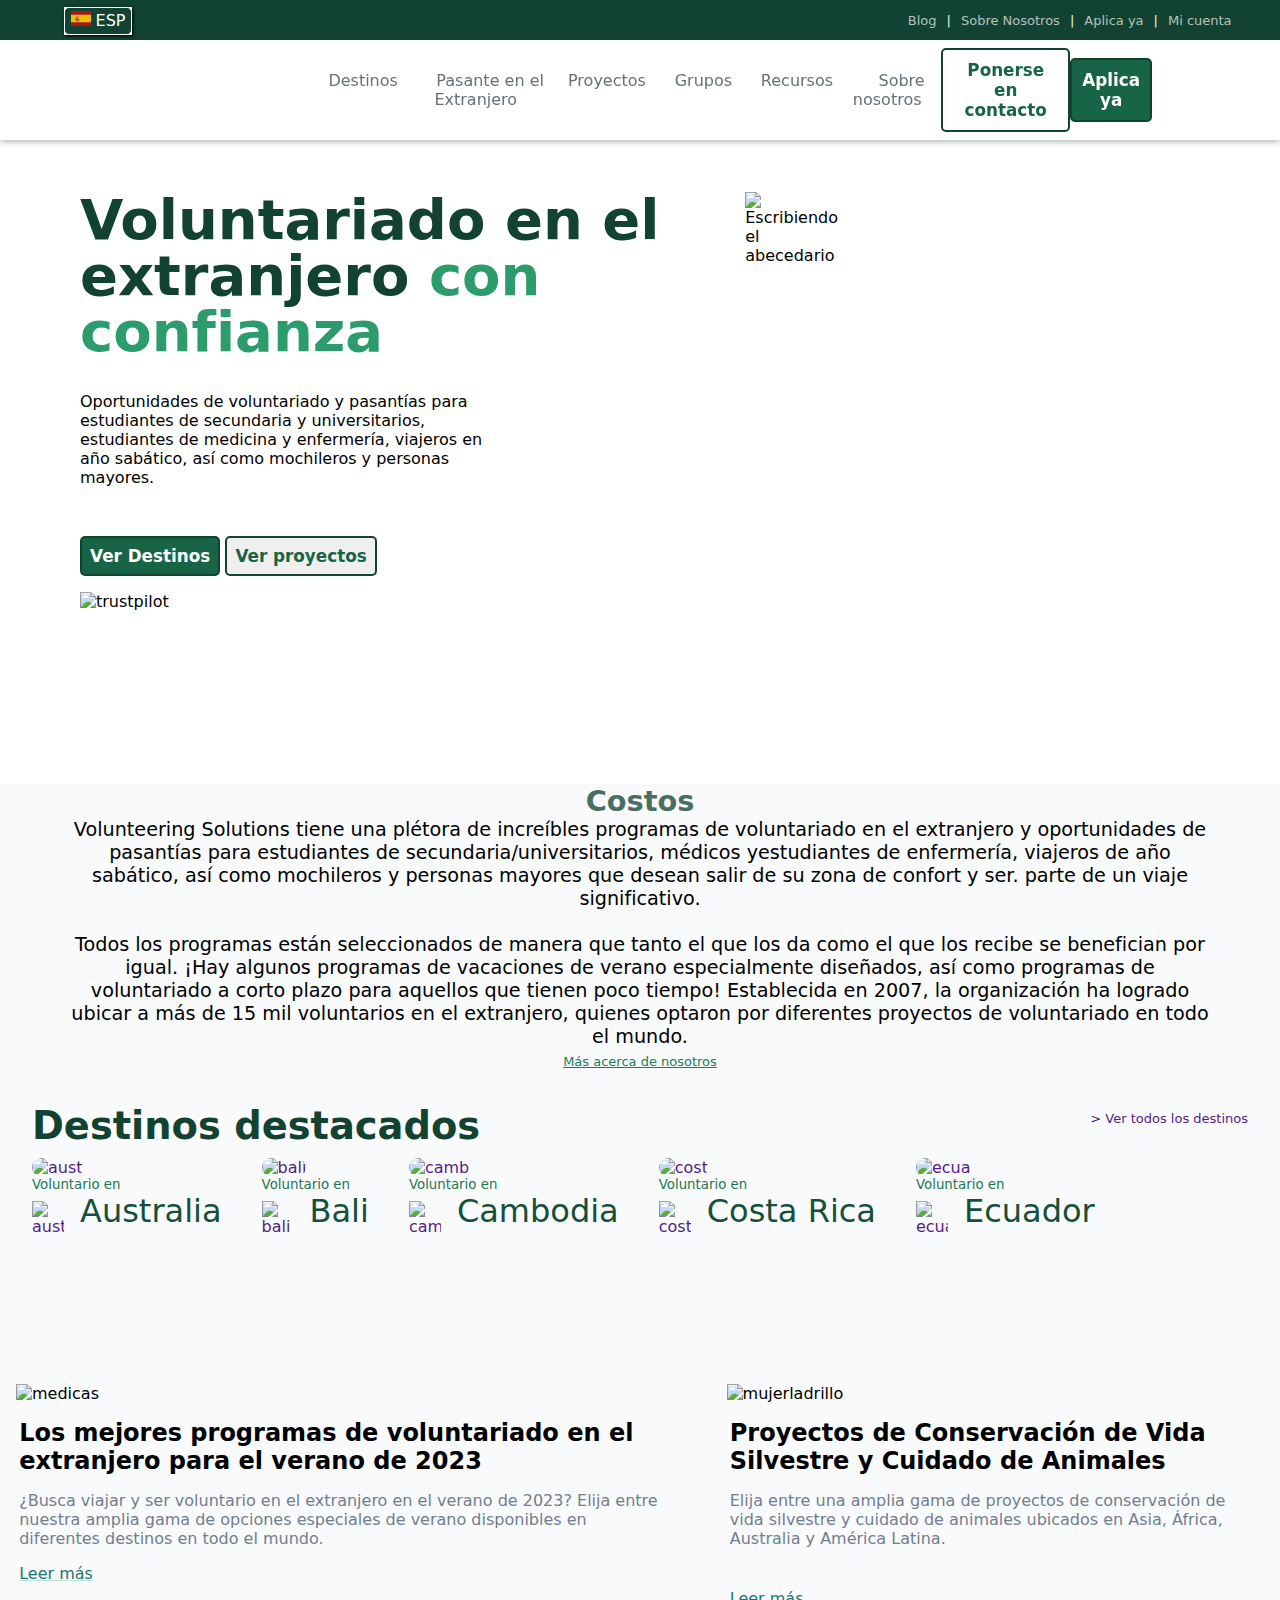
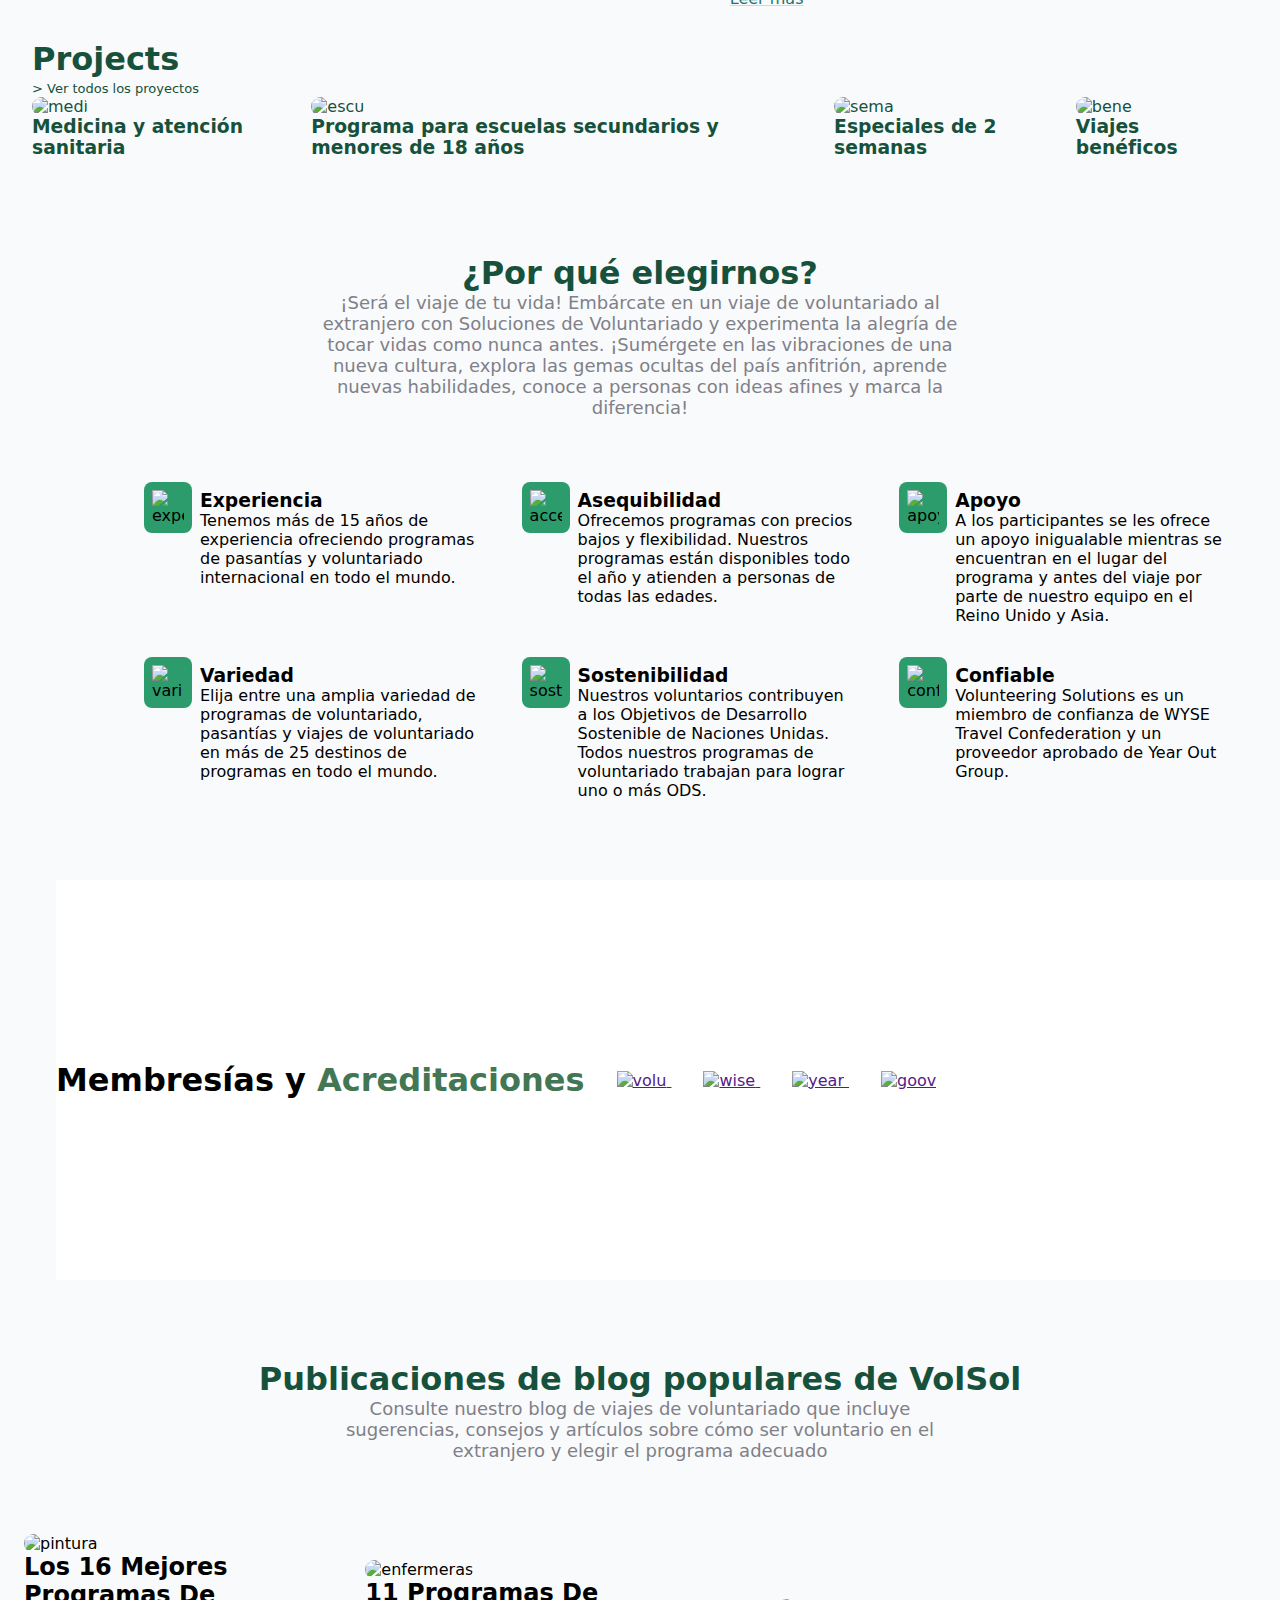
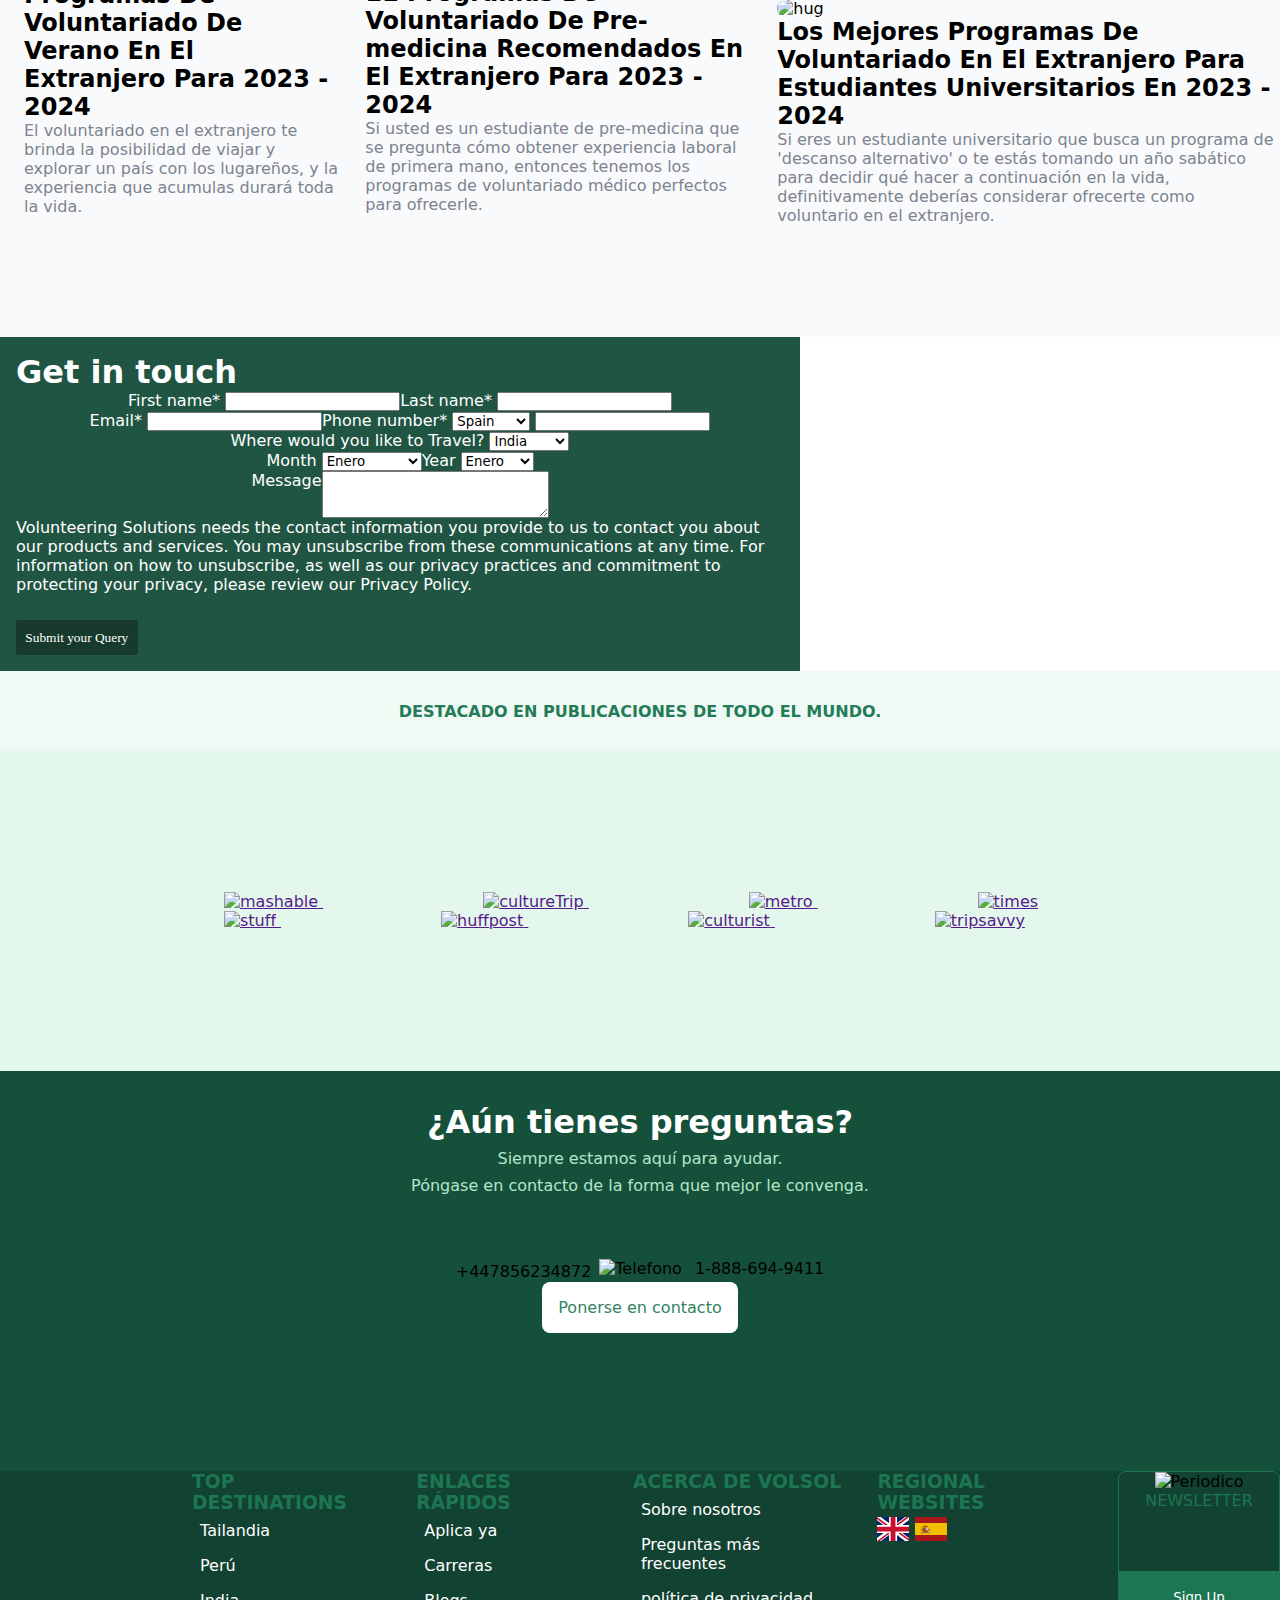
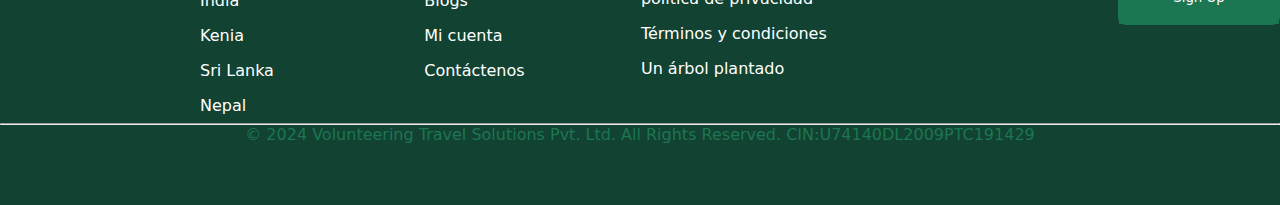
==== index.html @ a452b9c7 "60%" ====
<!DOCTYPE html>
<html lang="es">

<head>
    <meta charset="UTF-8">
    <meta name="viewport" content="width=device-width">
    <title>Soluciones de Voluntariado - Mejor Organización de Voluntarios en el Extranjero</title>
    <!--Descripción escrita por Roberto Ortiz-->
    <!--El siguiente meta proporciona una breve descripción del contenido de la página web. Los motores de búsqueda la utilizan para mostrar un pequeño fragmento-->
    <meta name="description"
        content="Ofrézcase como voluntario en el extranjero con Volunteering Solutions, una de las mejores organizaciones de viajes de voluntariado con más de 150 oportunidades significativas de voluntariado en todo el mundo.">
    <meta name="keywords" content="voluntariado, ong, expedicion, volunteeringsolutions" />
    <meta name="category" content="ong">
    <!--Descripción escrita por Mario Galan-->
    <!--Dice si indexa la pagina o no-->
    <meta name="robots" content="index,follow" />
    <!--Descripción escrita por Marcos acedo-->
    <!--Nos muestra el titulo de cuando o compartimos-->
    <meta property="og:title" content="Soluciones de Voluntariado - Mejor Organización de Voluntarios en el Extranjero">
    <meta property="og:url" content="https://www.volunteeringsolutions.com/es/">
    <meta property="og:description"
        content="Ofrézcase como voluntario en el extranjero con Volunteering Solutions, una de las mejores organizaciones de viajes de voluntariado con más de 150 oportunidades significativas de voluntariado en todo el mundo.">
    <!--Descripción escrita por Israel Soriano-->
    <!--El siguiente meta indica la imagen que se mostrará al compartir la página por cualquier red social, como si fuera una preview-->
    <meta property="og:image"
        content="https://www.volunteeringsolutions.com/asset/uploads/img/block_banner/5_whatsapp_image_2021_10_23_at_12.37.03_pm_(1).jpeg">
    <meta property="og:image:alt" content="chica con niños">
    <meta property="og:locale" content="es_ES">
    <meta property="og:type" content="website">
    <!--Descripción escrita por Jamal Rabah-->
    <!--El siguiente meta ayuda a evitar problemas de duplicado-->
    <link rel="canonical" href="https://israc0d33.github.io/Proyecto1Marcas/index.html">
    <!--Descripción escrita por Andrés Rodríguez-->
    <!--El siguiente meta indica la imagen que se mostrará en la parte superior de la página, como si fuera el icono de la página-->
    <link rel="icon" href="./logo/PNG/favicon-32x32.png">
    <link rel="apple-touch-icon" href="./logo/PNG/favicon-32x32.png">
    <meta name="theme-color" content="#f2f2f2">
    <link rel="stylesheet" href="./css/style-main.css">
    <link rel="stylesheet" href="./iconos/marcas-Redes-Sociales/brands.min.css">
    <link rel="stylesheet" href="./iconos/marcas-Redes-Sociales/sharp-solid.min.css">
    <link rel="stylesheet"
        href="https://cdn.jsdelivr.net/gh/Ballwictb/font-awesome-sixball-v2@main/six-rp/css/all.min.css">
</head>

<body>
    <!-- Editado por : Jamal Rabah -->
    <div class="alert">
        <h1>NO DISPONIBLE</h1>
        <img src="./imagenes/alert/spain.png" alt="spain">
        <h1>NOT AVAILABLE</h1>
        <img src="./imagenes/alert/uk.png" alt="uk">
        <h1>NÃO DISPONÍVEL</h1>
        <img src="./imagenes/alert/pt.png" alt="portugal">
        <h1>NON DISPONIBILE</h1>
        <img src="./imagenes/alert/It.png" alt="italian">
        <h1>NICHT VERFÜGBAR</h1>
        <img src="./imagenes/alert/ger.png" alt="germany">
    </div>
    <main>
        <header class="header-nav-min">
            <div class="change-language">
                <div onclick="rugged.esp()" class="esp"><img src="./iconos/SVG/spain.svg" alt="España"> ESP</div>

                <a href="https://www.volunteeringsolutions.com/">
                    <div class="eng"><img src="./iconos/SVG/uk.svg" alt="Reino Unido"> ENG</div>
                </a>
                <a href="https://www.volunteeringsolutions.com/pt/">
                    <div class="por"><img src="./iconos/SVG/portugal.svg" alt="Portugal"> POR</div>
                </a>
                <a href="https://www.volunteeringsolutions.com/it/">
                    <div class="ita"><img src="./iconos/SVG/italian.svg" alt="Italia"> ITA</div>
                </a>
                <a href="https://www.volunteeringsolutions.com/de/">
                    <div class="det"><img src="./iconos/SVG/germany.svg" alt="Alemania"> DET</div>
                </a>
            </div>
            <nav class="nav-min">
                <ul class="list-min">
                    <li><a href="https://www.volunteeringsolutions.co.uk/blog/">Blog</a>|</li>
                    <li><a href="https://www.volunteeringsolutions.co.uk/aboutus">Sobre Nosotros</a>|</li>
                    <li><a href="https://www.volunteeringsolutions.co.uk/apply">Aplica ya</a>|</li>
                    <li><a href="https://www.volunteeringsolutions.co.uk/myaccount/login">Mi cuenta</a></li>
                </ul>
            </nav>
        </header>
        <!-- Editado por : Jamal Rabah -->

        <header class="header-nav-main">
            <nav class="nav-main">
                <a href="https://www.volunteeringsolutions.co.uk/es">
                    <div class="logo"></div>
                </a>
                <ul class="list-max">
                    <li class="destiny"><a
                            href="https://www.volunteeringsolutions.co.uk/es/volunteering-destinations">Destinos</a>
                    </li>
                    <li class="foreign"><a href="https://www.volunteeringsolutions.co.uk/es/intern-abroad">Pasante
                            en el
                            Extranjero</a>
                    </li>
                    <li class="project"><a
                            href="https://www.volunteeringsolutions.co.uk/es/volunteer-abroad-programs">Proyectos</a>
                    </li>
                    <li class="groups"><a
                            href="https://www.volunteeringsolutions.co.uk/es/group-volunteer-abroad">Grupos</a></li>
                    <li class="resources"><a
                            href="https://www.volunteeringsolutions.co.uk/es/group-volunteer-abroad#">Recursos</a>
                    </li>
                    <li class="about"><a href="https://www.volunteeringsolutions.co.uk/es/aboutus">Sobre nosotros</a>
                    </li>
                </ul>
                <div class="contacto">Ponerse en contacto</div>
                <div class="Aplica">Aplica ya</div>
            </nav>
            <!-- Editado por : Roberto Ortiz -->
            <div class="dash-destinations">
                <div class="countries">
                    <div class="asia-countries">
                        <!-- Editado por : Israel Soriano  -->

                        <h3>Asia</h3>
                        <a href="">
                            <div class="bali">
                                <img src="iconos/SVG/bali.svg" alt="bali">
                                Bali
                            </div>
                        </a>
                        <a href="">
                            <div class="camboya">
                                <img src="iconos/SVG/cambodia.svg" alt="camb">
                                Camboya
                            </div>
                        </a>
                        <a href="">
                            <div class="india">
                                <img src="iconos/SVG/india.svg" alt="indi">
                                India
                            </div>
                        </a>
                        <a href="">
                            <div class="malasia">
                                <img src="iconos/SVG/malaysia.svg" alt="mala">
                                Malasya
                            </div>
                        </a>
                        <a href="">
                            <div class="nepal">
                                <img src="iconos/SVG/nepal.svg" alt="nepa">
                                Nepal
                            </div>
                        </a>
                        <a href="">
                            <div class="filipinas">
                                <img src="iconos/SVG/filipinas.svg" alt="fili">
                                Filipinas
                            </div>
                        </a>
                        <a href="">
                            <div class="sri_lanka">
                                <img src="iconos/SVG/srilanka.svg" alt="sril">
                                Sri Lanka
                            </div>
                        </a>
                        <a href="">
                            <div class="tailandia">
                                <img src="iconos/SVG/thailand.svg" alt="tail">
                                Tailandia
                            </div>
                        </a>
                        <a href="">
                            <div class="vietnam">
                                <img src="iconos/SVG/vietnam.svg" alt="viet">
                                Vietnam
                            </div>
                        </a>

                        <!-- Editado por : Israel Soriano -->
                    </div>

                    <div class="africa-countries">
                        <!-- Editado por : Israel Soriano -->

                        <h3>África</h3>
                        <a href="">
                            <div class="ghana">
                                <img src="iconos/SVG/ghana.svg" alt="ghan">
                                Ghana
                            </div>
                        </a>
                        <a href="">
                            <div class="kenia">
                                <img src="iconos/SVG/kenia.svg" alt="keni">
                                Kenia
                            </div>
                        </a>
                        <a href="">
                            <div class="madagascar">
                                <img src="iconos/SVG/madagascar.svg" alt="mada">
                                Madagascar
                            </div>
                        </a>
                        <a href="">
                            <div class="marruecos">
                                <img src="iconos/SVG/marruecos.svg" alt="marr">
                                Marruecos
                            </div>
                        </a>
                        <a href="">
                            <div class="sudafrica">
                                <img src="iconos/SVG/sudafricasvg.svg" alt="suda">
                                Sudáfrica
                            </div>
                        </a>
                        <a href="">
                            <div class="tanzania">
                                <img src="iconos/SVG/tanzania.svg" alt="tanz">
                                Tanzania
                            </div>
                        </a>
                        <a href="">
                            <div class="uganda">
                                <img src="iconos/SVG/uganda.svg" alt="ugan">
                                Uganda
                            </div>
                        </a>

                        <!-- Editado por : Israel Soriano -->
                    </div>

                    <div class="rest-countries">
                        <!-- Editado por : Israel Soriano -->

                        <h3>Australasia y el Pacífico</h3>
                        <a href="">
                            <div class="australia">
                                <img src="iconos/SVG/australia.svg" alt="aust">
                                Australia
                            </div>
                        </a>
                        <a href="">
                            <div class="nueva-zelanda">
                                <img src="iconos/SVG/nuevazelanda.svg" alt="nuev">
                                Nueva Zelanda
                            </div>
                        </a>
                        <h3>Sudamerica</h3>
                        <a href="">
                            <div class="costa-rica">
                                <img src="iconos/SVG/costarica.svg" alt="cost">
                                Costa Rica
                            </div>
                        </a>
                        <a href="">
                            <div class="ecuador">
                                <img src="iconos/SVG/ecuador.svg" alt="ecua">
                                Ecuador
                            </div>
                        </a>
                        <a href="">
                            <div class="peru">
                                <img src="iconos/SVG/peru.svg" alt="peru">
                                Perú
                            </div>
                        </a>
                        <h3>Europa</h3>
                        <a href="">
                            <div class="irlanda">
                                <img src="iconos/SVG/irlanda.svg" alt="irla">
                                Irlanda
                            </div>
                        </a>
                        <a href="">
                            <div class="portugal">
                                <img src="iconos/SVG/portugal.svg" alt="port">
                                Portugal
                            </div>
                        </a>
                        <a href="">
                            <div class="espana">
                                <img src="iconos/SVG/spain.svg" alt="espa">
                                España
                            </div>
                        </a>
                        <a href="">
                            <div class="grecia">
                                <img src="iconos/SVG/grecia.svg" alt="grec">
                                Grecia
                            </div>
                        </a>

                        <!-- Editado por : Israel Soriano -->
                    </div>

                </div>

                <div class="featured">
                    <!-- Editado por : Israel Soriano -->

                    <div class="specific-featured">
                        <a href="">
                            <img src="imagenes/JPG/chica-con-niños.jpeg"></img>
                            <h3>Programa especial de dos semanas</h3>
                            <p>Arusha, Tanzania</p>
                        </a>
                    </div>
                    <div class="specific-featured">
                        <a href="">
                            <img src="imagenes/JPG/banner.jpg"></img>
                            <h3>Programa de enseñanza en Vietnam</h3>
                            <p>Hanoi, Vietnam</p>
                        </a>
                    </div>

                    <!-- Editado por : Israel Soriano -->
                </div>
            </div>

            <div class="dash-intern-abroad">
                <!-- Editado por : Israel Soriano -->
                <!-- Algunos cambios Jamal Rabah - Marcos Acedo -->
                <div>
                    <a class="block-dash-intern-img" href="">
                        <img src="imagenes/JPG/curando.jpg" alt="cura">
                        <h4>pasante en</h4>
                        <div class="countries-dash-intern-aboard">
                            <img src="iconos/SVG/india.svg" alt="indi">
                            <span>India</span>
                        </div>
                    </a>
                </div>
                <div>
                    <a class="block-dash-intern-img" href="">
                        <img src="imagenes/JPG/645_nepal_medical.jpg" alt="cura">
                        <h4>pasante en</h4>
                        <div class="countries-dash-intern-aboard">
                            <img src="iconos/SVG/nepal.svg" alt="nepa">
                            <span>Nepal<span>
                        </div>
                    </a>
                </div>
                <div>
                    <a class="block-dash-intern-img" href="">
                        <img src="imagenes/JPG/646_dental.jpg" alt="cura">
                        <h4>pasante en</h4>
                        <div class="countries-dash-intern-aboard">
                            <img src="iconos/SVG/peru.svg" alt="indi">
                            <span>Peru</span>
                        </div>
                    </a>
                </div>
                <div>
                    <a class="block-dash-intern-img" href="">
                        <img src="imagenes/JPG/644.jpg" alt="cura">
                        <h4>pasante en</h4>
                        <div class="countries-dash-intern-aboard">
                            <img src="iconos/SVG/thailand.svg" alt="thai">
                            <span>Tailanda</span>
                        </div>
                    </a>
                </div>
                <div>
                    <a class="block-dash-intern-img" href="">
                        <img src="imagenes/JPG/2518_medical_internship_ghana_short.jpg" alt="cura">
                        <h4>pasante en</h4>
                        <div class="countries-dash-intern-aboard">
                            <img src="iconos/SVG/ghana.svg" alt="ghan">
                            <span>Ghana</span>
                        </div>
                    </a>
                </div>
                <div>
                    <a class="block-dash-intern-img" href="">
                        <img src="imagenes/JPG/2603_slmedinternshipshort.jpg" alt="cura">
                        <h4>pasante en</h4>
                        <div class="countries-dash-intern-aboard">
                            <img src="iconos/SVG/srilanka.svg" alt="sril">
                            <span>Sri Lanka</span>
                        </div>
                    </a>
                </div>

                <!-- Editado por : Israel Soriano -->
            </div>

            <div class="dash-projects">
                <div class="volunteer-abroad">
                    <!-- Editado por : Israel Soriano -->
                    <!-- algunos cambios Jamal Rabah -->
                    <a href="">
                        <h1><span>VOLUNTARIO</span> EN EL EXTRANJERO</h1>
                    </a>
                    <div class="volunteer-abroad-Divs">
                        <a href="">
                            <div class="block-dash-proyects">
                                <img src="iconos/SVG/medical_services_white_24dp.svg" alt="">
                                <p>Medicina y atención sanitaria</p>
                            </div>
                        </a>
                        <a href="">
                            <div class="block-dash-proyects">
                                <img src="iconos/SVG/child_care_white_24dp.svg" alt="">
                                <p>Cuidado de niños</p>
                            </div>
                        </a>
                        <a href="">
                            <div class="block-dash-proyects">
                                <img src="iconos/SVG/school_white_24dp.svg" alt="">
                                <p>Proyectos docentes</p>
                            </div>
                        </a>
                        <a href="">
                            <div class="block-dash-proyects">
                                <img src="iconos/SVG/compost_white_24dp1.svg" alt="">
                                <p>Conservacion del Medio ambiente</p>
                            </div>
                        </a>
                        <a href="">
                            <div class="block-dash-proyects">
                                <img src="iconos/SVG/female_white_24dp.svg" alt="">
                                <p>Liderazgo de las mujeres</p>
                            </div>
                        </a>
                        <a href="">
                            <div class="block-dash-proyects">
                                <img src="iconos/SVG/groups_white_24dp.svg" alt="">
                                <p>Desarrollo comunitario</p>
                            </div>
                        </a>
                        <a href="">
                            <div class="block-dash-proyects">
                                <img src="iconos/SVG/looks_one_white_24dp.svg" alt="">
                                <p>Proyectos de 1 semana</p>
                            </div>
                        </a>
                        <a href="">
                            <div class="block-dash-proyects">
                                <img src="iconos/SVG/pets_white_24dp.svg" alt="">
                                <p>Cuidado de animales y vida silvestre</p>
                            </div>
                        </a>
                        <a href="">
                            <div class="block-dash-proyects">
                                <img src="iconos/SVG/handyman_white_24dp.svg" alt="">
                                <p>Proyectos de construcción y edificación</p>
                            </div>
                        </a>
                        <a href="">
                            <div class="block-dash-proyects">
                                <img src="iconos/SVG/looks_two_white_24dp.svg" alt="">
                                <p>Especiales de 2 semanas</p>
                            </div>
                        </a>
                        <a href="">
                            <div class="block-dash-proyects">
                                <img src="iconos/SVG/looks_two_white_24dp.svg" alt="">
                                <p>Voluntariado a corto plazo</p>
                            </div>
                        </a>
                        <a href="">
                            <div class="block-dash-proyects">
                                <img src="iconos/SVG/wb_sunny_white_24dp.svg" alt="">
                                <p>Programas de verano</p>
                            </div>
                        </a>
                        <a href="">
                            <div class="block-dash-proyects">
                                <img src="iconos/SVG/accessible_forward_white_24dp.svg" alt="">
                                <p>Atención de necesidades especiales</p>
                            </div>
                        </a>
                        <a href="">
                            <div class="block-dash-proyects">
                                <img src="iconos/SVG/sports_white_24dp.svg" alt="">
                                <p>Entrenador de deportes</p>
                            </div>
                        </a>
                        <a href="">
                            <div class="block-dash-proyects">
                                <img src="iconos/SVG/translate_white_24dp.svg" alt="">
                                <p>Idioma - Semana de orientación</p>
                            </div>
                        </a>
                        <a href="">
                            <div class="block-dash-proyects">
                                <img src="iconos/SVG/elderly_woman_white_24dp.svg" alt="">
                                <p>Voluntariado senior</p>
                            </div>
                        </a>
                        <a href="">
                            <div class="block-dash-proyects">
                                <img src="iconos/SVG/star_white_24dp.svg" alt="">
                                <p>Escuela secundaria y menores</p>
                            </div>
                        </a>
                    </div>

                    <!-- Editado por : Israel Soriano -->
                </div>
                <div class="intern-abroad">
                    <a href="">
                        <h1><span>INTERNO</span>EN EN EXTRANJERO</h1>
                    </a>
                    <a href="">
                        <div class="block-intern-dash-proyects">
                            <img src="iconos/SVG/newspaper_white_24dp.svg" alt="">
                            <p>Periodismo y medios</p>
                        </div>
                    </a>
                    <a href="">
                        <div class="block-intern-dash-proyects">
                            <img src="iconos/SVG/medical_information_white_24dp.svg" alt="">
                            <p>Pasantías Médicas en el extranjero</p>
                        </div>
                    </a>
                </div>
            </div>

            <div class="dash-groups">
                <!-- Editado por : Israel Soriano -->

                <div>
                    <a href="">
                        <img src="imagenes/JPG/550_high_school_volunteer_abroad.jpg" alt="school">
                        <h4>Expediciones y programas de CAS</h4>
                    </a>
                </div>
                <div>
                    <a href="">
                        <img src="imagenes/JPG/1080_volunteer_abroad_programs_for_university_college_groups_s.jpg"
                            alt="school">
                        <h4>Programas de grupos universitarios</h4>
                    </a>
                </div>
                <div>
                    <a href="">
                        <img src="imagenes/JPG/549_family_volunteering.jpg" alt="school">
                        <h4>Voluntariado familiar</h4>
                    </a>
                </div>
                <div>
                    <a href="">
                        <img src="imagenes/JPG/1355_school_trip_in_india.jpg" alt="school">
                        <h4>Viajes escolares al extranjero</h4>
                    </a>
                </div>
                <div>
                    <a href="">
                        <img src="imagenes/JPG/547.jpg" alt="school">
                        <h4>Voluntariado corporativo</h4>
                    </a>
                </div>

                <!-- Editado por : Israel Soriano -->
            </div>

            <div class="dash-resources">
                <div class="general-resources">
                    <!-- Editado por : Israel Soriano -->

                    <!-- Recomendacion: ponerles un background en css a cada uno de estos divs -->
                    <div class="block-resources-general-information-reserva">
                        <p>Reserva de vuelo</p>
                    </div>
                    <div class="block-resources-general-information-preguntas">
                        <p>Preguntas frecuentes</p>
                    </div>
                    <div class="block-resources-general-information-fondos">
                        <p>Recauda fondos para tu viaje</p>
                    </div>
                    <div class="block-resources-general-information-ofertas">
                        <p>Ofertas de trabajo</p>
                    </div>
                    <div class="block-resources-general-information-conozca">
                        <p>Conozca a un voluntario</p>
                    </div>
                    <div class="block-resources-general-information-costes">
                        <p>Costes del programa</p>
                    </div>
                    <div class="block-resources-general-information-fechas">
                        <p>Fechas del programa</p>
                    </div>
                    <div class="block-resources-general-information-comprar">
                        <p>Comprar seguro VS</p>
                    </div>
                    <div class="block-resources-general-information-diplomado">
                        <p>Diplomado en voluntario internacional</p>
                    </div>
                    <div class="block-resources-general-information-curso">
                        <p>Curso TEFL en línea</p>
                    </div>

                    <!-- Editado por : Israel Soriano -->
                </div>

                <div class="faqs-questions">
                    <!-- Editado por : Israel Soriano -->
                    <!-- Algunos cambios Jamal Rabah -->
                    <div class="faqs">
                        <h2>Preguntas Frecuentes</h2>
                        <p>Ver todo</p>
                        <hr class="all">
                    </div>
                    <div class="questions">
                        <a href="">¿Qué es el voluntariado en el extranjero?</a>
                        <hr>
                        <a href="">¿Por que deberias ser voluntario en el extranjero?</a>
                        <hr>
                        <a href="">¿Puedo ser voluntario con un amigo o compañero?</a>
                        <hr>
                        <a href="">¿Quien puede ser voluntario en el extranjero?</a>
                        <hr>
                        <a href="">¿Cuando debo presentar la solicitud?</a>
                        <hr>
                        <a href="">¿Ofrecen becas o ayuda financiera?</a>
                        <hr>
                        <a href="">¿Por qué tengo que pagar la Volunteer Abroad?</a>
                    </div>

                    <!-- Editado por : Israel Soriano -->
                </div>
            </div>

            <div class="about-us">
                <div class="general-information">
                    <!-- Editado por : Israel Soriano -->

                    <!-- Recomendacion: ponerles un background en css a cada uno de estos divs -->
                    <div class="block-about-us-general-information-conocer">
                        <p>Conocer al equipo</p>
                    </div>
                    <div class="block-about-us-general-information-mensaje">
                        <p>Mensaje a los padres</p>
                    </div>
                    <div class="block-about-us-general-information-noticias">
                        <p>Noticias y articulos</p>
                    </div>
                    <div class="block-about-us-general-information-politicas">
                        <p>Politicas VolSol</p>
                    </div>
                    <div class="block-about-us-general-information-volsol">
                        <p>¿De que trata VolSol?</p>
                    </div>
                    <div class="block-about-us-general-information-elegirnos">
                        <p>¿Por qué elegirnos?</p>
                    </div>
                    <div class="block-about-us-general-information-pagar">
                        <p>¿Por qué pagar para ser voluntario en el extranjero?</p>
                    </div>
                    <div class="block-about-us-general-information-arbol">
                        <p>Un arbol plantado</p>
                    </div>

                    <!-- Editado por : Israel Soriano -->
                </div>
                <div class="latest-news">
                    <!-- Editado por : Israel Soriano -->

                    <div class="last-news-articles">
                        <h2>Últimas noticias/artÍculos</h2>
                        <p>Ver todo</p>
                        <hr class="all">
                    </div>
                    <div class="latest-posts">
                        <a href="">Los 15 principales destinos de voluntariado en el extranjero para 2024</a>
                        <hr>
                        <a href="">Los mejores programas de voluntariado en el extranjero para estudiantes
                            universitarios en
                            2024-2025</a>
                        <hr>
                        <a href="">Los 15 mejores programas de voluntariado de verano en el extranjero para
                            2024-2025</a>
                        <hr>
                        <a href="">Los 10 principales países para el voluntariado a corto plazo en el extranjero en
                            2024-2025</a>
                        <hr>
                        <a href="">5 formas asombrosas de marcar la diferencia siendo voluntario en 2024</a>
                        <hr>
                    </div>

                    <!-- Editado por : Israel Soriano -->
                </div>
            </div>

        </header>

        <!-- Editado por : Israel Soriano -->
        <section>
            <div class="primer-section">
                <div class="info">
                    <div class="texto-inicio">
                        <h1>Voluntariado en el extranjero
                            <span>con confianza</span>
                        </h1>
                        <p>Oportunidades de voluntariado y pasantías para estudiantes de
                            secundaria y universitarios, estudiantes de medicina y enfermería,
                            viajeros en año sabático, así como mochileros y personas mayores.
                        </p>
                    </div>
                    <div class="botones">
                        <button class="btn-destinos">Ver Destinos</button>
                        <button class="btn-proyectos">Ver proyectos</button>
                    </div>
                    <div class="trustpilot">
                        <img src="imagenes/JPG/trustpilot.jpg" alt="trustpilot">
                    </div>
                </div>
                <img class="parents" src="./imagenes/JPG/551_message_to_parents_short.jpg"
                    alt="Escribiendo el abecedario">
            </div>
        </section>
        <div class="gray">
            <section>
                <div class="segundo-section">
                    <h2>Costos</h2>
                    <div class="texto-segundo-section">
                        <p>
                            Volunteering Solutions tiene una plétora de increíbles programas de voluntariado en el
                            extranjero y oportunidades de pasantías
                            para estudiantes de secundaria/universitarios, médicos yestudiantes de enfermería, viajeros
                            de
                            año sabático, así como mochileros
                            y personas mayores que desean salir de su zona de confort y ser. parte de un viaje
                            significativo.</p>
                        <br>
                        <p>Todos los programas están seleccionados de manera que tanto el que los da como el que los
                            recibe
                            se benefician por
                            igual. ¡Hay algunos programas de vacaciones de verano especialmente diseñados, así como
                            programas de voluntariado a
                            corto plazo para aquellos que tienen poco tiempo! Establecida en 2007, la organización ha
                            logrado ubicar a más de 15 mil
                            voluntarios en el extranjero, quienes optaron por diferentes proyectos de voluntariado en
                            todo
                            el mundo.
                        </p>
                        <a href="">Más acerca de nosotros</a>
                    </div>
                </div>
            </section>

            <section>
                <div class="tercer-section">
                    <div class="titulo-tercer-section">
                        <h1>Destinos destacados</h1>
                        <a href=""> > Ver todos los destinos</a>
                    </div>

                    <div class="destinos-destacados">
                        <a href="" class="tarjetas-tercer-section">
                            <img src="imagenes/JPG/australia.jpg" alt="aust">
                            <p>Voluntario en</p>
                            <div class="bandera-pais">
                                <img src="iconos/SVG/australia.svg" alt="aust">
                                <p>Australia</p>
                            </div>
                        </a>
                        <a href="" class="tarjetas-tercer-section">
                            <img src="imagenes/JPG/bali.jpg" alt="bali">
                            <p>Voluntario en</p>
                            <div class="bandera-pais">
                                <img src="iconos/SVG/bali.svg" alt="bali">
                                <p>Bali</p>
                            </div>
                        </a>
                        <a href="" class="tarjetas-tercer-section">
                            <img src="imagenes/JPG/cambodia.jpg" alt="camb">
                            <p>Voluntario en</p>
                            <div class="bandera-pais">
                                <img src="iconos/SVG/cambodia.svg" alt="camb">
                                <p>Cambodia</p>
                            </div>
                        </a>
                        <a href="" class="tarjetas-tercer-section">
                            <img src="imagenes/JPG/costarica.jpg" alt="cost">
                            <p>Voluntario en</p>
                            <div class="bandera-pais">
                                <img src="iconos/SVG/costarica.svg" alt="cost">
                                <p>Costa Rica</p>
                            </div>
                        </a>

                        <a href="" class="tarjetas-tercer-section">
                            <img src="imagenes/JPG/ecuador.jpg" alt="ecua">
                            <p>Voluntario en</p>
                            <div class="bandera-pais">
                                <img src="iconos/SVG/ecuador.svg" alt="ecua">
                                <p>Ecuador</p>
                            </div>
                        </a>
                        <!--
                        Note Para el tiempo que hay no hay tiempo para implementar el js para la funcionalidad de arrastrar a la derecha  
                    (quien se vea capaz que descomente esta parte y le de duro al js) -->
                        <!--
                    <a href="" class="tarjetas-tercer-section">
                        <img src="imagenes/JPG/ghana.jpg" alt="ghan">
                        <p>Voluntario en</p>
                        <div class="bandera-pais">
                            <img src="iconos/SVG/ghana.svg" alt="ghan">
                            <p>Ghana</p>
                        </div>
                    </a>
                    <a href="" class="tarjetas-tercer-section">
                        <img src="imagenes/JPG/india.jpg" alt="indi">
                        <p>Voluntario en</p>
                        <div class="bandera-pais">
                            <img src="iconos/SVG/india.svg" alt="indi">
                            <p>India</p>
                        </div>
                    </a>
                    <a href="" class="tarjetas-tercer-section">
                        <img src="imagenes/JPG/irlanda.jpg" alt="irla">
                        <p>Voluntario en</p>
                        <div class="bandera-pais">
                            <img src="iconos/SVG/irlanda.svg" alt="irla">
                            <p>Irlanda</p>
                        </div>
                    </a>
                    <a href="" class="tarjetas-tercer-section">
                        <img src="imagenes/JPG/kenia.jpg" alt="keni">
                        <p>Voluntario en</p>
                        <div class="bandera-pais">
                            <img src="iconos/SVG/kenia.svg" alt="keni">
                            <p>Kenia</p>
                        </div>
                    </a>
                    <a href="" class="tarjetas-tercer-section">
                        <img src="imagenes/JPG/madagascar.jpg" alt="mada">
                        <p>Voluntario en</p>
                        <div class="bandera-pais">
                            <img src="iconos/SVG/madagascar.svg" alt="mada">
                            <p>Madagascar</p>
                        </div>
                    </a>
                    <a href="" class="tarjetas-tercer-section">
                        <img src="imagenes/JPG/malaysia.jpg" alt="mala">
                        <p>Voluntario en</p>
                        <div class="bandera-pais">
                            <img src="iconos/SVG/malaysia.svg" alt="mala">
                            <p>Malaysia</p>
                        </div>
                    </a>
                    <a href="" class="tarjetas-tercer-section">
                        <img src="imagenes/JPG/marruecos.jpg" alt="marr">
                        <p>Voluntario en</p>
                        <div class="bandera-pais">
                            <img src="iconos/SVG/marruecos.svg" alt="marr">
                            <p>Marruecos</p>
                        </div>
                    </a>
                     -->
                    </div>
                </div>
            </section>

            <section>
                <div class="cuarto-section">
                    <div class="tarjeta-cuarto-section">
                        <img src="imagenes/JPG/medicas.jpg" alt="medicas">
                        <h4>Los mejores programas de voluntariado en el extranjero para el verano de 2023</h4>
                        <p>¿Busca viajar y ser voluntario en el extranjero en el verano de 2023? Elija entre nuestra
                            amplia
                            gama de opciones
                            especiales de verano disponibles en diferentes destinos en todo el mundo.</p>
                        <a href="">Leer más</a>
                    </div>
                    <div class="tarjeta-cuarto-section">
                        <img src="imagenes/JPG/mujerladrillo.jpg" alt="mujerladrillo">
                        <h4>Proyectos de Conservación de Vida Silvestre y Cuidado de Animales</h4>
                        <p class="bricks">Elija entre una amplia gama de proyectos de conservación de vida silvestre
                            y cuidado de animales ubicados en Asia, África, Australia y América Latina.</p>
                        <a href="">Leer más</a>
                    </div>
                </div>
            </section>

            <section>
                <div class="quinto-section">
                    <div class="titulo-quinto-section">
                        <h1>Projects</h1>
                        <a href=""> > Ver todos los proyectos</a>
                    </div>
                    <div class="subSection">
                        <a href="" class="tarjetas-quinto-section">
                            <img src="imagenes/JPG/medicina.jpg" alt="medi">
                            <h3>Medicina y atención sanitaria</h3>
                        </a>
                        <a href="" class="tarjetas-quinto-section">
                            <img src="imagenes/JPG/escuelas.jpg" alt="escu">
                            <h3>Programa para escuelas secundarios y menores de 18 años</h3>
                        </a>
                        <a href="" class="tarjetas-quinto-section">
                            <img src="imagenes/JPG/semanas.jpg" alt="sema">
                            <h3>Especiales de 2 semanas</h3>
                        </a>
                        <a href="" class="tarjetas-quinto-section">
                            <img src="imagenes/JPG/beneficos.jpg" alt="bene">
                            <h3>Viajes benéficos</h3>
                        </a>

                    </div>
                    <!-- 
                    <a href="" class="tarjetas-quinto-section">
                    <img src="imagenes/JPG/cuidado.jpg" alt="cuid">
                    <h3>Cuidado de niños</h3>
                </a>
                <a href="" class="tarjetas-quinto-section">
                    <img src="imagenes/JPG/desarrollo.jpg" alt="desa">
                    <h3>Desarrollo comunitario</h3>
                </a>
                <a href="" class="tarjetas-quinto-section">
                    <img src="imagenes/JPG/proyectos.jpg" alt="proy">
                    <h3>Proyectos de construcción y edificación</h3>
                </a>
                <a href="" class="tarjetas-quinto-section">
                    <img src="imagenes/JPG/conservacion.jpg" alt="cons">
                    <h3>Conservación del Medio Ambiente</h3>
                </a>
                <a href="" class="tarjetas-quinto-section">
                    <img src="imagenes/JPG/sabatico.jpg" alt="saba">
                    <h3>Año sabático en el extranjero</h3>
                </a>
                <a href="" class="tarjetas-quinto-section">
                    <img src="imagenes/JPG/pasante.jpg" alt="pasa">
                    <h3>Pasante en el extranjero</h3>
                </a>
                <a href="" class="tarjetas-quinto-section">
                    <img src="imagenes/JPG/periodismo.jpg" alt="peri">
                    <h3>Periodismo y Medios</h3>
                </a>
                <a href="" class="tarjetas-quinto-section">
                    <img src="imagenes/JPG/idioma.jpg" alt="idio">
                    <h3>Idioma - Semana de Orientación</h3>
                </a>
                 -->
                </div>
            </section>

            <section>
                <div class="sexto-section">
                    <div class="titulo-sexto">
                        <h1>¿Por qué elegirnos?</h1>
                        <p>¡Será el viaje de tu vida! Embárcate en un viaje de voluntariado al extranjero con Soluciones
                            de
                            Voluntariado y
                            experimenta la alegría de tocar vidas como nunca antes. ¡Sumérgete en las vibraciones de una
                            nueva cultura,
                            explora las gemas ocultas del país anfitrión, aprende nuevas habilidades, conoce a personas
                            con
                            ideas afines y
                            marca la diferencia!</p>
                    </div>
                    <div class="tarjetas-sexto-section">
                        <div class="tarjeta-sexto">
                            <div class="icono-sexto">
                                <img src="iconos/SVG/experiencia.svg" alt="expe">
                            </div>
                            <div class="texto-sexto">
                                <h3>Experiencia</h3>
                                <p>Tenemos más de 15 años de experiencia ofreciendo programas de pasantías y
                                    voluntariado
                                    internacional en todo
                                    el mundo.</p>
                            </div>
                        </div>
                        <div class="tarjeta-sexto">
                            <div class="icono-sexto">
                                <img src="iconos/SVG/asequibilidad.svg" alt="acce">
                            </div>
                            <div class="texto-sexto">
                                <h3>Asequibilidad</h3>
                                <p>Ofrecemos programas con precios bajos y flexibilidad. Nuestros programas están
                                    disponibles todo el año y
                                    atienden a personas de todas las edades.</p>
                            </div>
                        </div>
                        <div class="tarjeta-sexto">
                            <div class="icono-sexto">
                                <img src="iconos/SVG/apoyo.svg" alt="apoy">
                            </div>
                            <div class="texto-sexto">
                                <h3>Apoyo</h3>
                                <p>A los participantes se les ofrece un apoyo inigualable mientras se encuentran en el
                                    lugar
                                    del programa y
                                    antes del viaje por parte de nuestro equipo en el Reino Unido y Asia.</p>
                            </div>
                        </div>
                        <div class="tarjeta-sexto">
                            <div class="icono-sexto">
                                <img src="iconos/SVG/variedad.svg" alt="vari">
                            </div>
                            <div class="texto-sexto">
                                <h3>Variedad</h3>
                                <p>Elija entre una amplia variedad de programas de voluntariado, pasantías y viajes de
                                    voluntariado en más de 25
                                    destinos de programas en todo el mundo.</p>
                            </div>
                        </div>
                        <div class="tarjeta-sexto">
                            <div class="icono-sexto">
                                <img src="iconos/SVG/sostenibilidad.svg" alt="sost">
                            </div>
                            <div class="texto-sexto">
                                <h3>Sostenibilidad</h3>
                                <p>Nuestros voluntarios contribuyen a los Objetivos de Desarrollo Sostenible de Naciones
                                    Unidas. Todos nuestros
                                    programas de voluntariado trabajan para lograr uno o más ODS.</p>
                            </div>
                        </div>
                        <div class="tarjeta-sexto">
                            <div class="icono-sexto">
                                <img src="iconos/SVG/confiable.svg" alt="conf">
                            </div>
                            <div class="texto-sexto">
                                <h3>Confiable</h3>
                                <p>Volunteering Solutions es un miembro de confianza de WYSE Travel Confederation y un
                                    proveedor aprobado de
                                    Year Out Group.</p>
                            </div>
                        </div>
                    </div>
                </div>
            </section>

            <section>
                <div class="septimo-section">
                    <h2>Membresías y <span>Acreditaciones</span></h2>
                    <div class="imagenes-septimo">
                        <a href="">
                            <img src="imagenes/Afiliaciones/Volunteer-World.png" alt="volu">
                        </a>
                        <a href="">
                            <img src="imagenes/Afiliaciones/Wise-Travel.png" alt="wise">
                        </a>
                        <a href="">
                            <img src="imagenes/Afiliaciones/Year-Out-Group.png" alt="year">
                        </a>
                        <a href="">
                            <img src="imagenes/Afiliaciones/gooverseas-logo-2022.jpeg" alt="goov">
                        </a>
                    </div>
                </div>
            </section>
            <!-- Editado por : Israel Soriano -->

            <!-- Editado por : Roberto Ortiz -->
            <section>
                <div class="octavo-section">
                    <div class="titulo-octavo">
                        <h2>Publicaciones de blog populares de VolSol</h2>
                        <p>
                            Consulte nuestro blog de viajes de voluntariado que incluye
                            sugerencias, consejos y artículos sobre cómo ser voluntario en el
                            extranjero y elegir el programa adecuado
                        </p>
                    </div>
                    <div class="tarjetas-octavo-section">
                        <div class="tarjeta-octavo">
                            <img src="imagenes/JPG/learn-paint.jpg" alt="pintura">
                            <h2>Los 16 Mejores Programas De Voluntariado De Verano En El Extranjero Para 2023 - 2024
                            </h2>
                            <p>
                                El voluntariado en el extranjero te brinda la posibilidad de viajar y explorar un país
                                con los lugareños, y la experiencia que acumulas durará toda la vida.
                            </p>
                        </div>
                        <div class="two-images">
                            <div class="tarjeta-octavo">
                                <img src="imagenes/JPG/698_nursing_students_in_maliban_rehabilitation_center.jpeg"
                                    alt="enfermeras">
                                <h2>11 Programas De Voluntariado De Pre-medicina Recomendados En El Extranjero Para 2023
                                    - 2024</h2>
                                <p>
                                    Si usted es un estudiante de pre-medicina que se pregunta cómo obtener experiencia
                                    laboral de primera mano, entonces tenemos los programas de voluntariado médico
                                    perfectos para ofrecerle.
                                </p>
                            </div>
                        </div>
                        <div class="three-image">
                            <div class="tarjeta-octavo">
                                <img src="imagenes/JPG/hug.jpg" alt="hug">
                                <h2>Los Mejores Programas De Voluntariado En El Extranjero Para Estudiantes
                                    Universitarios En 2023 - 2024</h2>
                                <p>
                                    Si eres un estudiante universitario que busca un programa de 'descanso alternativo'
                                    o te estás tomando un año sabático para decidir qué hacer a continuación en la vida,
                                    definitivamente deberías considerar ofrecerte como voluntario en el extranjero.
                                </p>
                            </div>
                        </div>
                    </div>
                </div>
            </section>
        </div>
        <section>
            <div class="formulario">
                <h1>Get in touch</h1>
                <form action="" method="get">
                    <div class="primer-form">
                        <div>
                            <label for="fname">First name*</label>
                            <input type="text" name="fname" id="fname" required>
                        </div>
                        <div>
                            <label for="lname">Last name*</label>
                            <input type="text" name="lname" id="lname" required>
                        </div>
                    </div>
                    <div class="segundo-form">
                        <div>
                            <label for="email">Email*</label>
                            <input type="text" name="email" id="email" required>
                        </div>
                        <div>
                            <label for="phone">Phone number*</label>
                            <select name="phone" id="phone" required>
                                <option value="spain">Spain</option>
                                <option value="spain">France</option>
                                <option value="spain">Portugal</option>
                                <option value="spain">UK</option>
                            </select>
                            <input type="text" name="phone" id="phone" required>
                        </div>
                    </div>
                    <div class="tercer-form">
                        <label for="travel">Where would you like to Travel?</label>
                        <select name="travel" id="travel">
                            <option value="india">India</option>
                            <option value="nepal">Nepal</option>
                            <option value="thailand">Thailand</option>
                            <option value="bali">Bali</option>
                        </select>
                    </div>
                    <div class="cuarto-form">
                        <div>
                            <label for="month">Month</label>
                            <select name="month" id="month">
                                <option value="1m">Enero</option>
                                <option value="2m">Febrero</option>
                                <option value="3m">Marzo</option>
                                <option value="4m">Abril</option>
                                <option value="5m">Mayo</option>
                                <option value="6m">Junio</option>
                                <option value="7m">Julio</option>
                                <option value="8m">Agosto</option>
                                <option value="9m">Septiembre</option>
                                <option value="10m">Octubre</option>
                                <option value="11m">Noviembre</option>
                                <option value="12m">Diciembre</option>
                            </select>
                        </div>
                        <div>
                            <label for="year">Year</label>
                            <select name="year" id="year">
                                <option value="2023">Enero</option>
                                <option value="2024">Febrero</option>
                                <option value="2025">Marzo</option>
                            </select>
                        </div>
                    </div>
                    <div class="quinto-form">
                        <label for="message">Message</label>
                        <textarea name="message" id="message" cols="30" rows="3" required></textarea>
                    </div>
                    <div class="sexto-form">
                        <p>Volunteering Solutions needs the contact information you provide to us to contact you about our products and
                            services. You may unsubscribe from these communications at any time. For information on how to unsubscribe, as
                            well as our privacy practices and commitment to protecting your privacy, please review our Privacy Policy.
                        </p>
                        <input type="submit" value="Submit your Query">
                    </div>
                </form>
            </div>
        </section>


        <section>
            <div class="noveno-section">
                <div class="titulo-noveno">
                    <p>DESTACADO EN PUBLICACIONES DE TODO EL MUNDO.</p>
                </div>
                <div class="tarjetas-noveno-section">
                    <div class="tarjetas-noveno-section-sub">
                        <a href="">
                            <img src="iconos/marcas-conocidas/mashable.png" alt="mashable">
                        </a>
                        <a href="">
                            <img src="iconos/marcas-conocidas/culturetrip.png" alt="cultureTrip">
                        </a>
                        <a href="">
                            <img src="iconos/marcas-conocidas/metro.png" alt="metro">
                        </a>
                        <a href="">
                            <img src="iconos/marcas-conocidas/times.png" alt="times">
                        </a>
                        <a href="">
                            <img src="iconos/marcas-conocidas/stuff.png" alt="stuff">
                        </a>
                        <a href="">
                            <img src="iconos/marcas-conocidas/huffpost.png" alt="huffpost">
                        </a>
                        <a href="">
                            <img src="iconos/marcas-conocidas/culture.png" alt="culturist">
                        </a>
                        <a href="">
                            <img src="iconos/marcas-conocidas/trip.png" alt="tripsavvy">
                        </a>
                    </div>
                </div>
            </div>
        </section>

        <section>
            <div class="decimo-section">
                <div class="titulo-decimo">
                    <h2>¿Aún tienes preguntas?</h2>
                    <p>Siempre estamos aquí para ayudar.</p>
                    <p>Póngase en contacto de la forma que mejor le convenga.</p>
                </div>
                <div class="contact-info-decimo">
                    <p> <i class="fab fa-solid fa-whatsapp"></i> +447856234872</p>
                    <p> <img src="./iconos/SVG/phone-solid.svg" width="20" alt="Telefono"> 1-888-694-9411</p>
                </div>
                <div class="contact-info">Ponerse en contacto</div>
            </div>
        </section>

        <section>
            <div class="undecimo-section">
                <div class="tarjetas-undecimo-section">
                    <div class="tarjeta-undecimo">
                        <h3>TOP DESTINATIONS</h3>
                        <ul>
                            <li>Tailandia</li>
                            <li>Perú</li>
                            <li>India</li>
                            <li>Kenia</li>
                            <li>Sri Lanka</li>
                            <li>Nepal</li>
                        </ul>
                    </div>
                    <div class="tarjeta-undecimo">
                        <h3>ENLACES RÁPIDOS</h3>
                        <ul>
                            <li>Aplica ya</li>
                            <li>Carreras</li>
                            <li>Blogs</li>
                            <li>Mi cuenta</li>
                            <li>Contáctenos</li>
                        </ul>
                    </div>
                    <div class="tarjeta-undecimo">
                        <h3>ACERCA DE VOLSOL</h3>
                        <ul>
                            <li>Sobre nosotros</li>
                            <li>Preguntas más frecuentes</li>
                            <li>política de privacidad</li>
                            <li>Términos y condiciones</li>
                            <li>Un árbol plantado</li>
                        </ul>
                    </div>
                    <div class="tarjeta-undecimo">
                        <h3>REGIONAL WEBSITES</h3>
                        <img src="iconos/SVG/uk.svg" alt="uk-flag">
                        <img src="iconos/SVG/spain.svg" alt="spain-flag">
                    </div>
                    <div class="tarjeta-undecimo">
                        <section class="icons">
                            <i class="fab fa-github"></i>
                            <i class="fab fa-x-twitter"></i>
                            <i class="fab fa-twitter"></i>
                            <i class="fab fa-youtube"></i>
                            <i class="fab fa-vimeo"></i>
                            <i class="fab fa-facebook"></i>
                        </section>
                        <div class="social-media-logos">
                            <img src="iconos/SVG/newspaper_white_24dp.svg" alt="Periodico">

                            <p>NEWSLETTER</p>
                            <button class="sign-up">Sign Up</button>
                        </div>
                    </div>
                </div>
                <hr>
                <p>© 2024 Volunteering Travel Solutions Pvt. Ltd. All Rights Reserved. CIN:U74140DL2009PTC191429</p>
            </div>
        </section>



        <!-- Editado por Andres Rodriguez *prueba* -->


        </div>

    </main>
    <!-- Editado por : Jamal Rabah -->
    <script src="./js/scriptClick.js"></script>
    <script src="./js/scriptMouse.js"></script>


    <div class="aviso-cookies " id="aviso-cookies">
        <img class="galleta" src="./imagenes/JPG/galleta.png" alt="imagen galleta">
        <h3>COOKIES</h3>
        <p>Utilizamos cookies propias y de terceros para mejorar nuestros servicios.</p>
        <button class="boton" id="btn-aceptar-cookies">De acuerdo</button>
        <a href="https://www.modelosycontratos.com/modelo-aviso-cookies-pagina-web/">Aviso de cookies</a>
    </div>
    <div class="fondo-aviso-cookies " id="fondo-aviso-cookies"></div>

    <script src="./js/aviso-cookies.js"></script>
</body>

</html>
---- css/style-main.css ----
/* Inicio - Recomendaria antes que se aplicara un 0 tanto en margin como en padding a la pagina - */


/* Editado por : Jamal Rabah */


@font-face {
    font-family: Poppins;
    src: url(../font/Poppins-SemiBold.ttf);
}

@font-face {
    font-family: PoppinsMedium;
    src: url(../font/Poppins-Medium.ttf);
}

@font-face {
    font-family: PoppinsBold;
    src: url(../font/Poppins-Bold.ttf);
}

@font-face {
    font-family: PoppinsLight;
    src: url(../font/Poppins-Light.ttf);
}


* {
    padding: 0;
    margin: 0;
    font-family: PoppinsMedium, system-ui;
}

/*!SECTION Importante una vez hayamos acabado el header hay que hacer positions fixed para el header pequeño y el grande*/


.header-nav-main {
    position: fixed;
    width: 100%;
    margin-top: 2.5rem;
    top: 0;
    z-index: 99;
}

.header-nav-min {
    position: fixed;
    width: 100%;
    top: 0;
    z-index: 999;
}

.nav-min {
    background: #124231;
    width: 100%;
    height: 2.5rem;
}

.nav-min a {
    text-decoration: none;
    color: #B3C2BC;
    padding: 0.625rem;
    font-family: Poppins, system-ui;
}

.nav-min a:hover {
    color: #fff;
}

.list-min {
    display: flex;
    list-style: none;
    height: 2.5rem;
    width: 97%;
    justify-content: right;
    align-items: center;
    font-size: small;
}

.list-min li {
    color: #f2f2f2;
}

/* < !-- Editado por : Jamal Rabah --> */
.nav-main {
    background: #FFFFFF;
    width: 100%;
    height: 6.25rem;
    display: flex;
    align-items: center;
    justify-content: space-between;
    box-shadow: 0.031rem 0.031rem 0.5rem #8d8f8f;
}

.nav-main a {
    text-decoration: none;
}

.logo {
    margin-left: 4rem;
    margin-top: 1rem;
    width: 15.625rem;
    height: 6.25rem;
    background-image: url(../logo/SVG/logo.svg);
    background-size: contain;
    background-repeat: no-repeat;
}

.list-max {
    display: flex;
    list-style: none;
}

.list-max a {
    text-decoration: none;
    font-size: 1rem;
    font-family: PoppinsMedium, system-ui;
    color: #686F7B;
    padding: 0 0.900rem;
}

.list-max li {
    text-align: center;
}


/* < !-- Editado por : Jamal Rabah --> */
.contacto {
    width: 10%;
    border: 0.125rem solid #124231;
    border-radius: 0.313rem;
    text-align: center;
    font-size: 1.050rem;
    padding: 0.625rem;
    font-family: PoppinsMedium, system-ui;
    color: #186447;
    font-weight: bold;
}

.contacto:hover {
    background: #186447;
    color: #fff;
}

.Aplica {
    width: 5%;
    margin-right: 8rem;
    background: #186447;
    border: 0.125rem solid #124231;
    border-radius: 0.313rem;
    text-align: center;
    font-size: 1.050rem;
    padding: 0.625rem;
    font-family: PoppinsMedium, system-ui;
    color: #fff;
    font-weight: bold;
}

.Aplica:hover {
    background: #124231;
    color: #fff;
}

/* Editado por Mario y Marcos */

.change-language {
    display: flex;
    flex-direction: column;
    width: fit-content;
    height: fit-content;
    position: absolute;
    margin-left: 4rem;
    margin-top: 0.438rem;
    background: #fff;
    text-align: center;
    box-shadow: 0.063rem 0.063rem 0.188rem #000;
}

.change-language img {
    width: 1.25rem;
}

.change-language a {
    text-decoration: none;
    color: #000;
}

.esp {
    cursor: pointer;
    background-color: #124231;
    color: #fff;
    border: 0.1em solid white;
    border-radius: 0.313rem;
    padding: 0.188rem;
    width: 3.75rem;
    height: 1.25rem;
}

/* EDITADO POR MARIO Y MARCOS*/
.eng {
    margin-top: 0.625rem;
    display: none;
    padding: 0.188rem;
    width: 3.75rem;
    height: 1.25rem;
    background: #fff;
}

.change-language .por,
.ita,
.det {
    display: none;
    padding: 0.188em;
    width: 3.75rem;
    height: 1.25rem;
    background: #fff;
}


.eng:hover {
    background: #000;
    color: #fff;
}

.por:hover {
    background: #000;
    color: #fff;
}

.ita:hover {
    background: #000;
    color: #fff;
}

.det:hover {
    background: #000;
    color: #fff;
}

.destiny:hover {
    border-left: 0.063rem solid #000;
    border-right: 0.063rem solid #000;
}

.dash-destinations {
    background: #fff;
    display: none;
    height: max-content;
    border-bottom: 0.063rem solid #8d8f8f;
}

/* EDITADO POR MARCOS Y MARIO */

.dash-destinations .countries,
.featured {
    margin-top: 3rem;
}

.dash-destinations a {
    text-decoration: none;
    color: gray;
}

.dash-destinations a:hover {
    color: black;
}

.dash-destinations img {
    width: 1.25em;
}

.dash-destinations>.africa-countries,
.asia-countries,
.rest-countries {
    display: flex;
    width: 50%;
    justify-content: space-between;
}

.asia-countries {

    display: flex;
    flex-direction: column;
    height: 0;
    padding-left: 5.625rem;
}

.africa-countries {

    display: flex;
    flex-direction: column;
    padding-left: 16.25rem;
    height: 0;
}

.rest-countries {
    display: flex;
    flex-direction: column;
    padding-left: 28.50rem;
}

.featured {
    display: flex;
    padding-left: 7em;
}

.specific-featured {
    width: 45%;
    padding-left: 2rem;
}

.featured img {
    width: 20rem;
    border-radius: 1em;

}

.specific-featured a {
    padding: 1em;
}

.specific-featured h3 {
    margin-left: 1rem;
    color: black;
}

.featured p {
    color: forestgreen;
    margin-top: 0.063rem;
    padding-left: 1rem;
}

/* EDITADO POR MARCOS Y MARIO Y JAMAL */

.foreign:hover {
    border-left: 0.063rem solid #000;
    border-right: 0.063rem solid #000;
}

.dash-intern-abroad {
    background: #fff;
    display: none;
    height: max-content;
    border-bottom: 0.063rem solid #8d8f8f;
}

.block-dash-intern-img img {
    margin: 1rem;
    width: 70%;
    height: 40%;
    border-radius: 1em;
}

.dash-intern-abroad div>a {
    text-decoration: none;
}

.block-dash-intern-img>h4 {
    font-weight: lighter;
    margin-left: 1rem;
}

.countries-dash-intern-aboard {
    color: #124231;
    font-size: larger;
}


.countries-dash-intern-aboard img {
    width: 15%;
    border-radius: 0;
}

.dash-intern-abroad span {
    position: absolute;
    margin-top: 1rem;

}



/* Hecho por Marcos Acedo y Mario Galan */
/*Cambiado algunas partes por : Jamal Rabah*/
/*NOTE - 
 Cambiar los pixeles por em o rem lo que os sea mas comodo */
.volunteer-abroad h1>span {
    color: #1c7652;
}

.dash-projects h1 {
    color: #0b241b;
    margin-left: 0.938em;
    font-weight: lighter;
}

.dash-projects {
    background: #fff;
    display: none;
    flex-wrap: wrap;
    border-bottom: 0.063rem solid #8d8f8f;
}

.project:hover {

    border-left: 0.063rem solid #000;
    border-right: 0.063rem solid #000;

}

.dash-projects a {
    text-decoration: none;
    color: white;
}


.dash-projects p {
    background-color: RGB(20 80 58);
    font-size: 0.750rem;
    text-align: center;
    border-top-right-radius: 0.313em;
    border-bottom-right-radius: 0.313em;
    width: 8em;
    height: 4.85em;
    padding-top: 0%;
}

.dash-projects div {
    margin-right: 0.325em;
    margin-left: 1em;
}

.dash-projects img {
    background-color: #0b241b;
    padding: 0.313em;
    width: 3em;
    height: 3em;
}

.block-dash-proyects {
    display: flex;
    padding-bottom: 0.25;
    width: max-content;
    height: 4.5rem;
}

.volunteer-abroad {
    margin-right: 5rem;
    height: max-content;
    width: 60%;
}

.volunteer-abroad-Divs {
    display: flex;
    flex-wrap: wrap;
    margin-top: 0.313em;
}

/* Segunda */
.block-intern-dash-proyects {
    display: flex;
    padding-bottom: 1em;
}

.intern-abroad {
    margin-right: 1rem;
    text-align: center;
}

.intern-abroad h1>span {
    color: #1c7652;
}

.intern-abroad div {
    margin-left: 2em;
}

.intern-abroad a {
    text-align: center;
}

/* Todos los px han sido sustituidos por em*/
/* Grupos */
/*Cambiado algunas partes por : Jamal Rabah*/
/* CREADO POR MARCOS ACEDO */
.groups:hover {
    border-left: 0.063rem solid #000;
    border-right: 0.063rem solid #000;
}

.dash-groups {
    background: #fff;
    display: none;
    justify-content: center;
    margin-top: 0;
    border-bottom: 0.063rem solid #8d8f8f;
}

.dash-groups div {
    margin: 1rem;
}

.dash-groups div>a {
    text-decoration: none;
}

.dash-groups img {
    width: 95%;
    height: 12em;
    margin: 0.4em;
    border-radius: 0.5em;
}

.dash-groups a>h4 {
    font-size: larger;
    font-weight: bolder;
    text-align: center;
    margin-left: 0.5em;
    height: 3em;
    color: #1c7652;
}



/* Recursos */
/* Cambiado/añadido algunas cosas Jamal Rabah */
/* Creado por Marcos Acedo y Mario */
.resources:hover {
    border-left: 0.063rem solid #000;
    border-right: 0.063rem solid #000;
}


.dash-resources {
    background: #fff;
    display: none;
    padding: 1em;
    border-bottom: 0.063rem solid #8d8f8f;
}

.dash-resources hr {
    margin-bottom: 0.5rem;
    width: 60%;
}

.general-resources {
    display: flex;
    flex-wrap: wrap;
    margin-left: 10em;
    width: 180%;
    height: max-content;
    padding-left: 1em;
}

.general-resources div {

    margin: 0.5em;
}

.block-resources-general-information-reserva div {
    padding: 1em;
    background-color: #000
}

/* foto*/
.block-resources-general-information-reserva {
    height: 7em;
    width: 10em;
    background-size: 10em;
    background-repeat: no-repeat;
    background-image: url(../imagenes/JPG/509_509_flght_short_image.jpg);

}

.block-resources-general-information-preguntas {
    height: 7em;
    width: 10em;
    background-size: contain;
    background-repeat: no-repeat;
    background-image: url(../imagenes/JPG/501_501_faq_short.jpg);
}

.block-resources-general-information-fondos {
    height: 7em;
    width: 10em;
    background-size: contain;
    background-repeat: no-repeat;
    background-image: url(../imagenes/JPG/510_510_fundraising_short.jpg);
}

.block-resources-general-information-ofertas {
    height: 7em;
    width: 10em;
    background-size: contain;
    background-repeat: no-repeat;
    background-image: url(../imagenes/JPG/724_724_untitled_design_5_short.jpg);
}

.block-resources-general-information-conozca {
    height: 7em;
    width: 10em;
    background-size: contain;
    background-repeat: no-repeat;
    background-image: url(../imagenes/JPG/502_meet_a_volunteer_short.jpg);
}

.block-resources-general-information-costes {
    height: 7em;
    width: 10em;
    background-size: contain;
    background-repeat: no-repeat;
    background-image: url(../imagenes/JPG/498_cost_page_short.jpg);
}

.block-resources-general-information-fechas {
    height: 6em;
    width: 10em;
    background-size: contain;
    background-repeat: no-repeat;
    background-image: url(../imagenes/JPG/518_conservation_madagascar.jpg);
}

.block-resources-general-information-comprar {
    height: 6em;
    width: 10em;
    background-size: contain;
    background-repeat: no-repeat;
    background-image: url(../imagenes/JPG/631_corporate_volunteering_page_banner.jpg);
}

.block-resources-general-information-diplomado {
    height: 6em;
    width: 10em;
    background-size: contain;
    background-repeat: no-repeat;
    background-image: url(../imagenes/JPG/2572_diploma_in_international_volunteering_4.png);

}

.block-resources-general-information-curso {
    height: 7em;
    width: 10em;
    background-size: contain;
    background-repeat: no-repeat;
    background-image: url(../imagenes/JPG/2495_teaching_madagascar_\(1\).jpg);
}

/* letras Editado por Marcos y Mario*/
.block-resources-general-information-reserva p {
    background-color: #1c7652;
    color: white;
    margin-top: 4.5em;
}

.block-resources-general-information-preguntas p {
    background-color: #1c7652;
    color: white;
    margin-top: 3em;
}

.block-resources-general-information-fondos p {
    background-color: #1c7652;
    color: white;
    margin-top: 3em;
}

.block-resources-general-information-ofertas p {
    background-color: #1c7652;
    color: white;
    margin-top: 4.5em;
}

.block-resources-general-information-conozca p {
    background-color: #1c7652;
    color: white;
    margin-top: 3em;
}

.block-resources-general-information-costes p {
    background-color: #1c7652;
    color: white;
    margin-top: 3em;
}

.block-resources-general-information-fechas p {
    background-color: #1c7652;
    color: white;
    margin-top: 1.5em;
}

.block-resources-general-information-comprar p {
    background-color: #1c7652;
    color: white;
    margin-top: 3em;
}

.block-resources-general-information-diplomado p {
    background-color: #1c7652;
    color: white;
    margin-top: 1em;
    font-size: smaller;
}

.block-resources-general-information-curso p {
    background-color: #1c7652;
    color: white;
    margin-top: 3em;
}

/* parte de preguntas frecuentes editado por Marcos y Mario */
.faqs-questions {
    width: 190%;
    text-decoration: none;
}

.questions {
    display: flex;
    flex-direction: column;

}

.questions a {
    margin-top: 1em;
    text-decoration: none;
    color: #1c7652;
}

.faqs {
    display: flex;
    flex-direction: column;
}

.faqs p {
    margin-left: 27em;
    font-size: small;
}

.faqs h2 {
    color: #124231;
    font-weight: lighter;
}

.faqs .all {
    background: #124231;
    width: 10%;
    margin-left: 22rem;
}



/* Algunos cambios por Jamal Rabah */
/* Editado por Mario y Marcos*/
/* Parte de sobre nosotros*/
.about:hover {
    border-left: 0.063rem solid #000;
    border-right: 0.063rem solid #000;
}

.about-us hr {
    width: 90%;
}

.about-us {
    background: #fff;
    display: none;
    padding: 1em;
    border-bottom: 0.063rem solid #8d8f8f;
}

.general-information {
    display: flex;
    flex-wrap: wrap;
    margin-left: 10em;
    width: 180%;
    height: max-content;
    padding: 1em;

}

.general-information div {
    margin: 0.5em;
}


/* FOTOS */
.block-about-us-general-information-conocer {
    height: 7em;
    width: 10em;
    background-size: contain;
    background-repeat: no-repeat;
    background-image: url(../imagenes/JPG/517_meet_the_team_short.jpg);
}

.block-about-us-general-information-mensaje {
    height: 7em;
    width: 10em;
    background-size: contain;
    background-repeat: no-repeat;
    background-image: url(../imagenes/JPG/551_message_to_parents_short.jpg);
}

.block-about-us-general-information-noticias {
    height: 7em;
    width: 10em;
    background-size: contain;
    background-repeat: no-repeat;
    background-image: url(../imagenes/JPG/1094_news_articles_short.jpg);
}

.block-about-us-general-information-politicas {
    height: 7em;
    width: 10em;
    background-size: contain;
    background-repeat: no-repeat;
    background-image: url(../imagenes/JPG/510_510_fundraising_short.jpg);
}

.block-about-us-general-information-volsol {
    height: 7em;
    width: 10em;
    background-size: contain;
    background-repeat: no-repeat;
    background-image: url(../imagenes/JPG/516_whatvolsolshort.jpg);
}

.block-about-us-general-information-elegirnos {
    height: 7em;
    width: 10em;
    background-size: contain;
    background-repeat: no-repeat;
    background-image: url(../imagenes/JPG/616_wildlife_and_animal_care.jpg);
}

.block-about-us-general-information-pagar {
    height: 8em;
    width: 10em;
    background-size: contain;
    background-repeat: no-repeat;
    background-image: url(../imagenes/JPG/2603_slmedinternshipshort.jpg);
}

.block-about-us-general-information-arbol {
    height: 7.777em;
    width: 10em;
    background-size: contain;
    background-repeat: no-repeat;
    background-image: url(../imagenes/JPG/chica-con-niños.jpeg);
}

/* letras*/
.block-about-us-general-information-conocer p {
    background-color: #1c7652;
    color: white;
    margin-top: 4.5em;
}

.block-about-us-general-information-mensaje p {
    background-color: #1c7652;
    color: white;
    margin-top: 3em;
}

.block-about-us-general-information-noticias p {
    background-color: #1c7652;
    color: white;
    margin-top: 4.5em;
}

.block-about-us-general-information-politicas p {
    background-color: #1c7652;
    color: white;
    margin-top: 4.5em;
}

.block-about-us-general-information-volsol p {
    background-color: #1c7652;
    color: white;
    margin-top: 3em;
}

.block-about-us-general-information-elegirnos p {
    background-color: #1c7652;
    color: white;
    margin-top: 4.5em;
}

.block-about-us-general-information-pagar p {
    background-color: #1c7652;
    color: white;
    margin-top: 4em;
    font-size: smaller;
}

.block-about-us-general-information-arbol p {
    background-color: #1c7652;
    color: white;
    margin-top: 5.3em;
}

.latest-news {
    margin-left: 1em;
    width: 190%;
    text-decoration: none;
}

.latest-posts {
    display: flex;
    flex-direction: column;
    width: 60%;
}

.latest-posts a {
    margin-top: 1em;
    text-decoration: none;
    color: #1c7652;
}

.last-news-articles {
    display: flex;
    flex-direction: column;
}

.last-news-articles p {
    margin-left: 27em;
    font-size: small;
}

.last-news-articles h2 {
    color: #124231;
    font-weight: lighter;
}

.last-news-articles .all {
    background: #124231;
    width: 10%;
    margin-left: 22rem;
}

.gray {
    background: #F9FAFB;
}

/* Editado por Marcos y Mario*/
/* Parte de abajo del navegador*/
/* Hecho, cambiado algunas partes por Jamal */
.primer-section {
    display: flex;
    margin-left: 5em;
    margin-top: 12em;
    width: 35%;
}


.primer-section .parents {
    margin-left: 58%;
    width: 140%;
    height: 30em;
}


.texto-inicio h1 {
    font-family: PoppinsBold, system-ui;
    color: #124231;
    font-size: 3.5em;
    width: 150%;
    line-height: 1;
}

.texto-inicio span {
    color: #2D9C6D;
}

.texto-inicio p {
    margin-top: 2em;
}

.botones {
    margin-top: 2rem;
    width: 100%;
}

.btn-proyectos:hover {
    background: #a1cdbc;
}

.btn-destinos:hover {
    background: #a1cdbc;
}

.btn-proyectos {
    padding: 2%;
    border: 0.125rem solid #124231;
    border-radius: 0.313rem;
    text-align: center;
    font-size: 1.050rem;
    font-family: PoppinsMedium, system-ui;
    color: #186447;
    font-weight: bold;
}

.btn-destinos {
    padding: 2%;
    margin-top: 1em;
    margin-right: rem;
    background: #186447;
    border: 0.125rem solid #124231;
    border-radius: 0.313rem;
    text-align: center;
    font-size: 1.050rem;
    font-family: PoppinsMedium, system-ui;
    color: #fff;
    font-weight: bold;
}

.trustpilot img {
    margin-top: 1em;
    width: 40%;
}

.segundo-section {
    text-align: center;
    margin: auto;
    width: 90%;
    font-size: larger;

}

.segundo-section h2 {
    margin-top: 7rem;
    color: #4A6F62;
    font-family: PoppinsBold, system-ui;
}

.segundo-section .texto-segundo-section a {
    color: #247B58;
    font-family: PoppinsBold, system-ui;
    font-size: small;
}

/* Editado por Jamal Rabah */
/* Arreglar las banderas y sus nombres */
.tercer-section div {
    display: flex;
}

.tercer-section {
    margin: 2rem;
}

.destinos-destacados a {
    padding-right: 2.5rem;
    text-decoration: none;
}

.titulo-tercer-section {
    font-size: larger;
    font-family: PoppinsBold, system-ui;
    color: #144231;
}

.titulo-tercer-section a {
    font-size: small;
    text-decoration: none;
    margin-left: auto;
    margin-top: 0.5rem;
}

.tarjetas-tercer-section p {
    color: #1c7652;
    font-size: smaller;
}

.bandera-pais p {
    height: 5em;
    color: #15503A;
    font-size: xx-large;
    font-family: PoppinsBold, system-ui;
}

.tercer-section img {
    width: 100%;
    height: 15em;
    border-radius: 1rem;
    margin-top: 0.6rem;
}


.tarjetas-tercer-section .bandera-pais img {
    width: 2rem;
    height: fit-content;
    border-radius: 0;
    margin-right: 1rem;
}

/* Editado por Jamal Rabah */

.cuarto-section {
    display: flex;
    width: 100%;
    justify-content: center;
}

.cuarto-section img {
    width: 45rem;
    height: 30rem;
    padding-left: 1rem;
    padding-right: 1rem;
    border-radius: 2rem;
}

.cuarto-section h4 {
    padding-left: 1.2rem;
    margin-top: 1rem;
    width: 90%;
    font-size: x-large;
    font-family: PoppinsLight, system-ui;
}

.cuarto-section p {
    padding-left: 1.2rem;
    font-size: 1rem;
    width: 90%;
    color: #717E8F;
    margin-top: 1rem;
    margin-bottom: 1rem;
}

.cuarto-section .bricks {
    margin-bottom: 2.6rem;
}

.tarjeta-cuarto-section a {
    padding-left: 1.2rem;
    color: #1C7673;
    text-decoration-color: #BDE3D4;
}


/* Editado por Jamal Rabah */
.quinto-section {
    margin: 2rem;
}

.titulo-quinto-section h1 {
    font-size: xx-large;
    color: #16513B;
    font-family: PoppinsBold, system-ui;
}

.quinto-section img {
    width: 20rem;
    height: 15rem;
    border-radius: 1rem;
}

.quinto-section a {
    padding-right: 2.5rem;
    text-decoration: none;
    color: #16513B;
}

.subSection {
    display: flex;
}

/* Arreglarlo y ponerlo a ala izquierda */
.titulo-quinto-section a {
    font-size: small;
    text-decoration: none;
    margin-left: auto;
    margin-top: 0.5rem;
}



/* Editado por Jamal Rabah */
.sexto-section {
    margin-top: 6rem;
}

.tarjetas-sexto-section {
    display: flex;
    flex-wrap: wrap;
    margin-top: 3rem;
    margin-left: 10%;
    margin-bottom: 4rem;
}

.tarjetas-sexto-section img {
    position: absolute;
    background: #2D9C6D;
    width: 2rem;
    padding: 0.5rem;
    border-radius: 0.5rem;
}

.tarjeta-sexto {
    width: 30%;
    padding: 1rem;
}

.texto-sexto h3 {
    margin-top: 0.5rem;
    margin-left: 3.5rem;
}

.texto-sexto p {
    width: 80%;
    margin-left: 3.5rem;
}

.titulo-sexto {
    text-align: center;
}

.titulo-sexto h1 {
    font-size: xx-large;
    color: #16513B;
    font-family: PoppinsBold, system-ui;
}

.titulo-sexto p {
    width: 50%;
    margin: auto;
    font-size: large;
    font-weight: lighter;
    color: #7F8088;
}

/* Editado por Jamal Rabah */
.septimo-section {
    margin-left: 3.5rem;
    background: #FFFFFF;
    height: 25rem;
    display: flex;
    align-items: center;
}

.septimo-section h2 {
    font-size: xx-large;
}

.imagenes-septimo img {
    width: 20%;
    padding-left: 2rem;
}

.septimo-section span {
    color: #437652;
}

/* Editado por Jamal Rabah */
.octavo-section {
    margin-top: 5rem;
}

.titulo-octavo {
    text-align: center;
}

.titulo-octavo h2 {
    font-size: xx-large;
    color: #16513B;
    font-family: PoppinsBold, system-ui;
}

.titulo-octavo p {
    width: 50%;
    margin: auto;
    font-size: large;
    font-weight: lighter;
    color: #7F8088;
}

.tarjetas-octavo-section {
    display: flex;
    align-items: center;
}

.tarjeta-octavo {
    margin-top: 4rem;
    padding-left: 1.5rem;
    margin-bottom: 7rem;
}

.tarjeta-octavo img {
    width: 30rem;
    height: 20rem;
    border-radius: 1rem;
}

.tarjeta-octavo h2 {
    width: 100%;
    font-size: x-large;
    font-family: PoppinsBold, system-ui;
    font-weight: 900;
}

.two-images {
    margin-top: 1.5rem;
}

.three-image {
    margin-top: 4.6rem;
}

.tarjeta-octavo p {
    color: #7D838F;
}

/* Editado por Jamal Rabah */
.titulo-noveno {
    display: flex;
    align-items: center;
    justify-content: center;
    height: 5rem;
    background: #EFFAF4;
}

.titulo-noveno p {
    color: #237B58;
    font-family: PoppinsBold, system-ui;
    font-weight: 900;
}

.tarjetas-noveno-section {
    display: flex;
    flex-wrap: wrap;
    align-items: center;
    justify-content: center;
    height: 20rem;
    background: #E3F7EC;
}

.tarjetas-noveno-section-sub {
    height: fit-content;
    width: 90%;
}


.tarjetas-noveno-section img {
    width: 10%;
    padding-left: 10rem;
}

/* Editado por Jamal Rabah */
.decimo-section {
    background: #15503A;
    height: 25rem;
}

.titulo-decimo h2 {
    padding-top: 2rem;
    text-align: center;
    color: #fff;
    font-family: PoppinsBold, system-ui;
    font-size: xx-large;
}

.titulo-decimo p {
    text-align: center;
    color: #B3E5CA;
    margin-top: 0.5rem;
}

.contact-info-decimo {
    display: flex;
    justify-content: center;
    margin-top: 4rem;
}

.contact-info-decimo i {
    font-size: larger;
    background: #40C351;
    border-radius: 1rem;
    color: #fff;
    margin-bottom: 3rem;
}

.contact-info-decimo img {
    padding-left: 0.5rem;
    padding-right: 0.5rem;
}

.contact-info {
    margin: auto;
    background: #FFFFFF;
    width: fit-content;
    padding: 1rem;
    border-radius: 0.5rem;
    color: #318362;
    cursor: pointer;
}

/* Editado por Marcos y Mario */

.undecimo-section img {
    width: 30%;
}

.tarjetas-undecimo-section{
    display: flex;
    padding-left: 10em;
    background-color: #124231;
}

.tarjeta-undecimo h3{
    color: #1c7652;
}

.tarjeta-undecimo{
    margin-left: 2em;
}

.tarjeta-undecimo img{
    width: 2em;
    height: 2em;
}

.tarjeta-undecimo li{
    color: white;
    padding: 0.5em;
    list-style: none;
}

.social-media-logos{
    text-align: center;
    width: fit-content;
    border: 0.1rem solid  #1c7652;
    border-radius: 0.5em;
}

.social-media-logos img {
    width: 10em;
    height: 8em;
}

.sign-up{
    color:white;
    background-color: #1c7652;
    width: 12em;
    height: 4em;
    border: 0.1rem solid  #1c7652;
}

.undecimo-section p{
    color: #1c7652;
    background-color: #124231;
    text-align: center;
    height: 5em;
}

.formulario{
    width: 60%;
    background-color: #215543;
    color: white;
    padding: 1em;
}
.primer-form{
    display: flex;
    justify-content: center;
}
.segundo-form{
    display: flex;
    justify-content: center;

}
.tercer-form{
    text-align: center;
}
.cuarto-form{
    display: flex;
    justify-content: center;

}
.quinto-form{
    display: flex;
    justify-content: center;
}
.sexto-form input{
    color: white;
    padding: 0.7em;
    background-color: #173a2d;
    margin-top: 2em;
    font-family: PoppinsBold;
    border-style: none;
    border-radius: 0.2em;
}
/* Iconos */
/* Son solo pruebas esta parte de css se borrara -Meteremos clases a cada icon- */

.icons i {
    font-size: 1.5em;
    
}

.icons i:nth-of-type(3) {
    color: #24A3F1;
}

.icons i:nth-of-type(4) {
    color: #FF0808;
}

.icons i:nth-of-type(5) {
    color: #21B9EB;
}

.icons i:nth-of-type(6) {
    color: #106BFF;
}

/*cookies*/
.aviso-cookies{
    display: none;
    background-color: #fff;
    padding: 20px;
    width: calc(100% - 40px);
    max-width: 300px;
    line-height: 150%;
    border-radius: 10px;
    position: fixed;
    bottom: 20px;
    left: 20px;
    z-index: 100;
    padding-top: 40px;
    box-shadow: 0px 2px  20px 10px rgba(222, 222, 222, .25);
    text-align: center;
}
.aviso-cookies.activo{
    display: block;
}

.aviso-cookies .galleta{
 max-width: 100px;
}

.aviso-cookies h3{
    margin-bottom: 15px;
}

.aviso-cookies p{
    margin-bottom: 15px;
}

.aviso-cookies .boton{
    width: 100%;
    background-color: #595959;
    border: none;
    color: #fff;
    text-align: center;
    padding: 15px 20px;
    cursor: pointer;
    transition: .3s ease all;
    border-radius: 5px;
    margin-bottom: 15px;
    font-size: 14px;
}

.aviso-cookies .boton:hover{
    background: #000;
}

.aviso-cookies a{
    text-decoration: none;
    color: #000;
}
.aviso-cookies a:hover{
    text-decoration: underline;
}

.fondo-aviso-cookies{
    display: none;
    background: rgb(0,0,0,.20);
    position: fixed;
    z-index: 99;
    height: 100vw;
    width: 100vw;
    top: 0;
    left: 0;
}
 .fondo-aviso-cookies.activo{
    display: block;
 }

/* Pingünos */

.alert {
    font-size: 100%;
    text-align: center;
    display: none;
}

.alert img {
    width: 70%;
}

@media (min-width:0em) and (max-width: 60.75em) {
    .alert {
        display: block;
    }

    header {
        display: none;
    }

    main {
        display: none;
    }
}
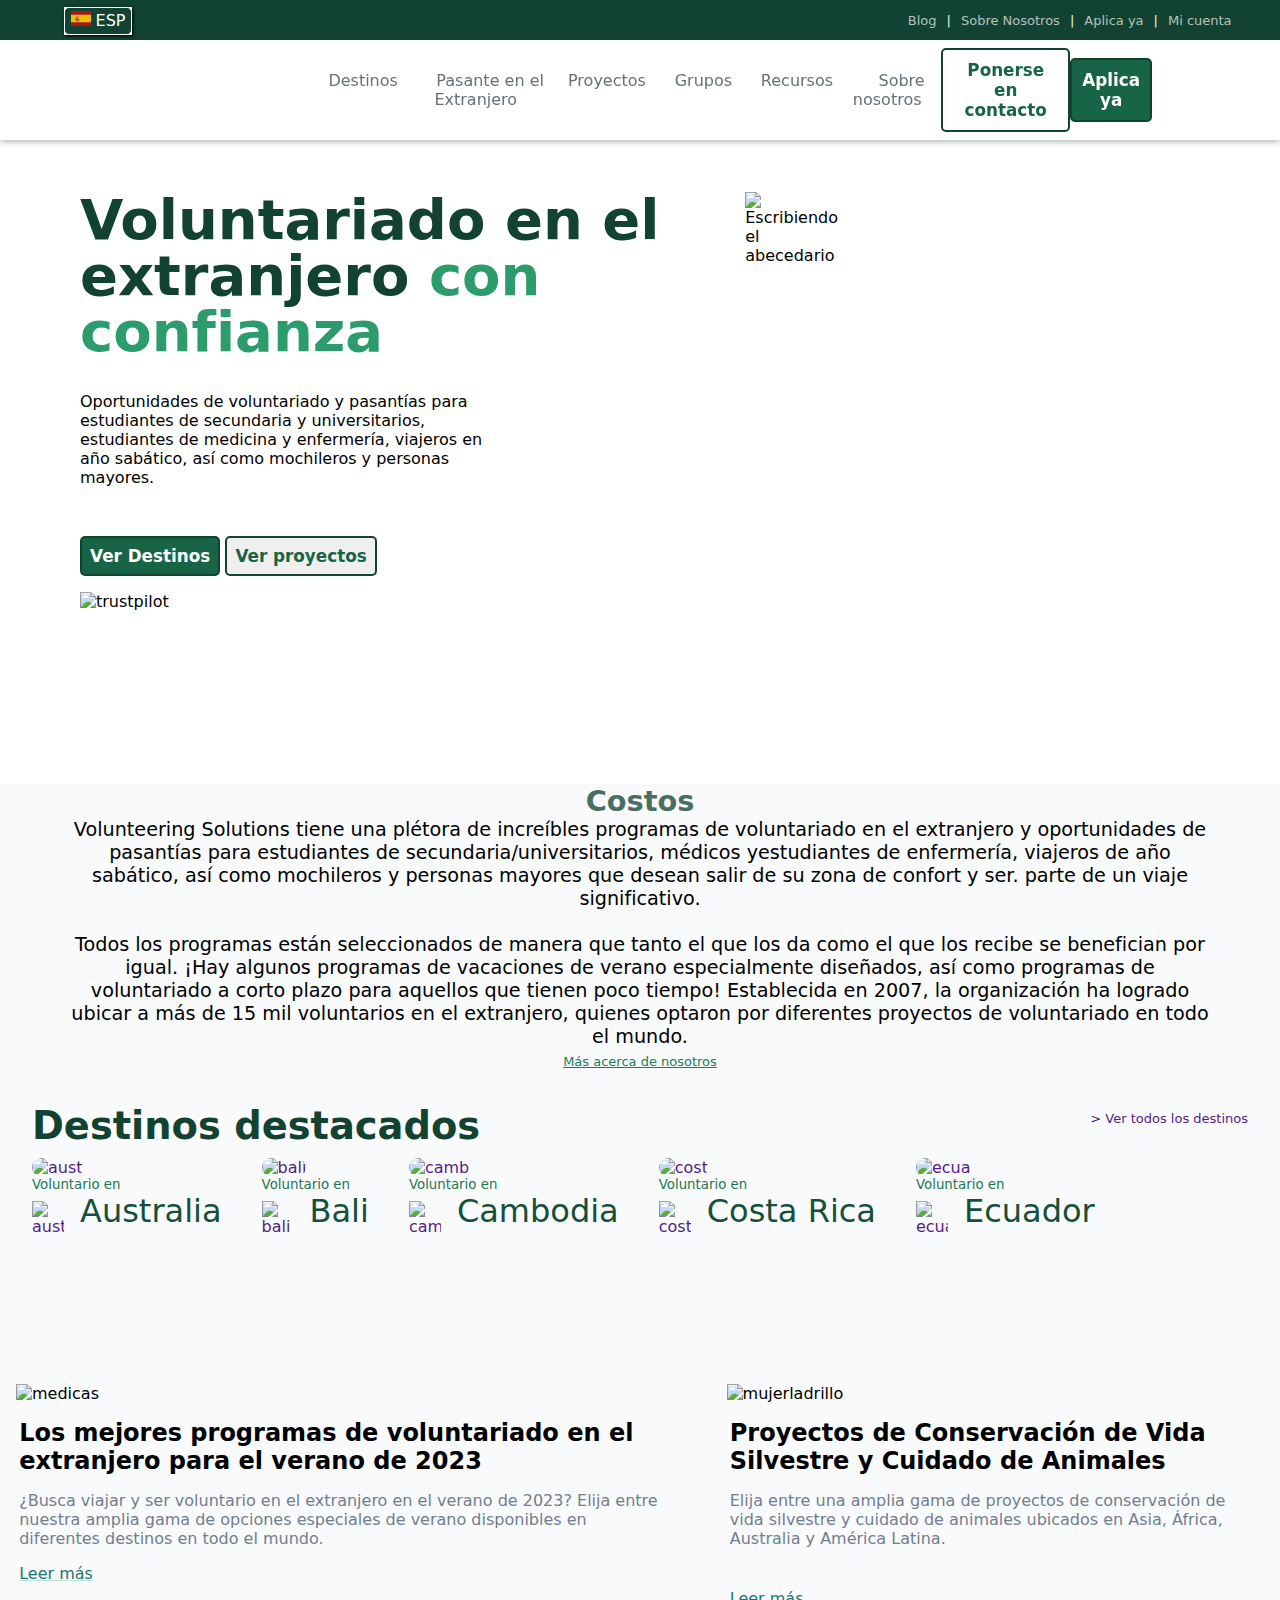
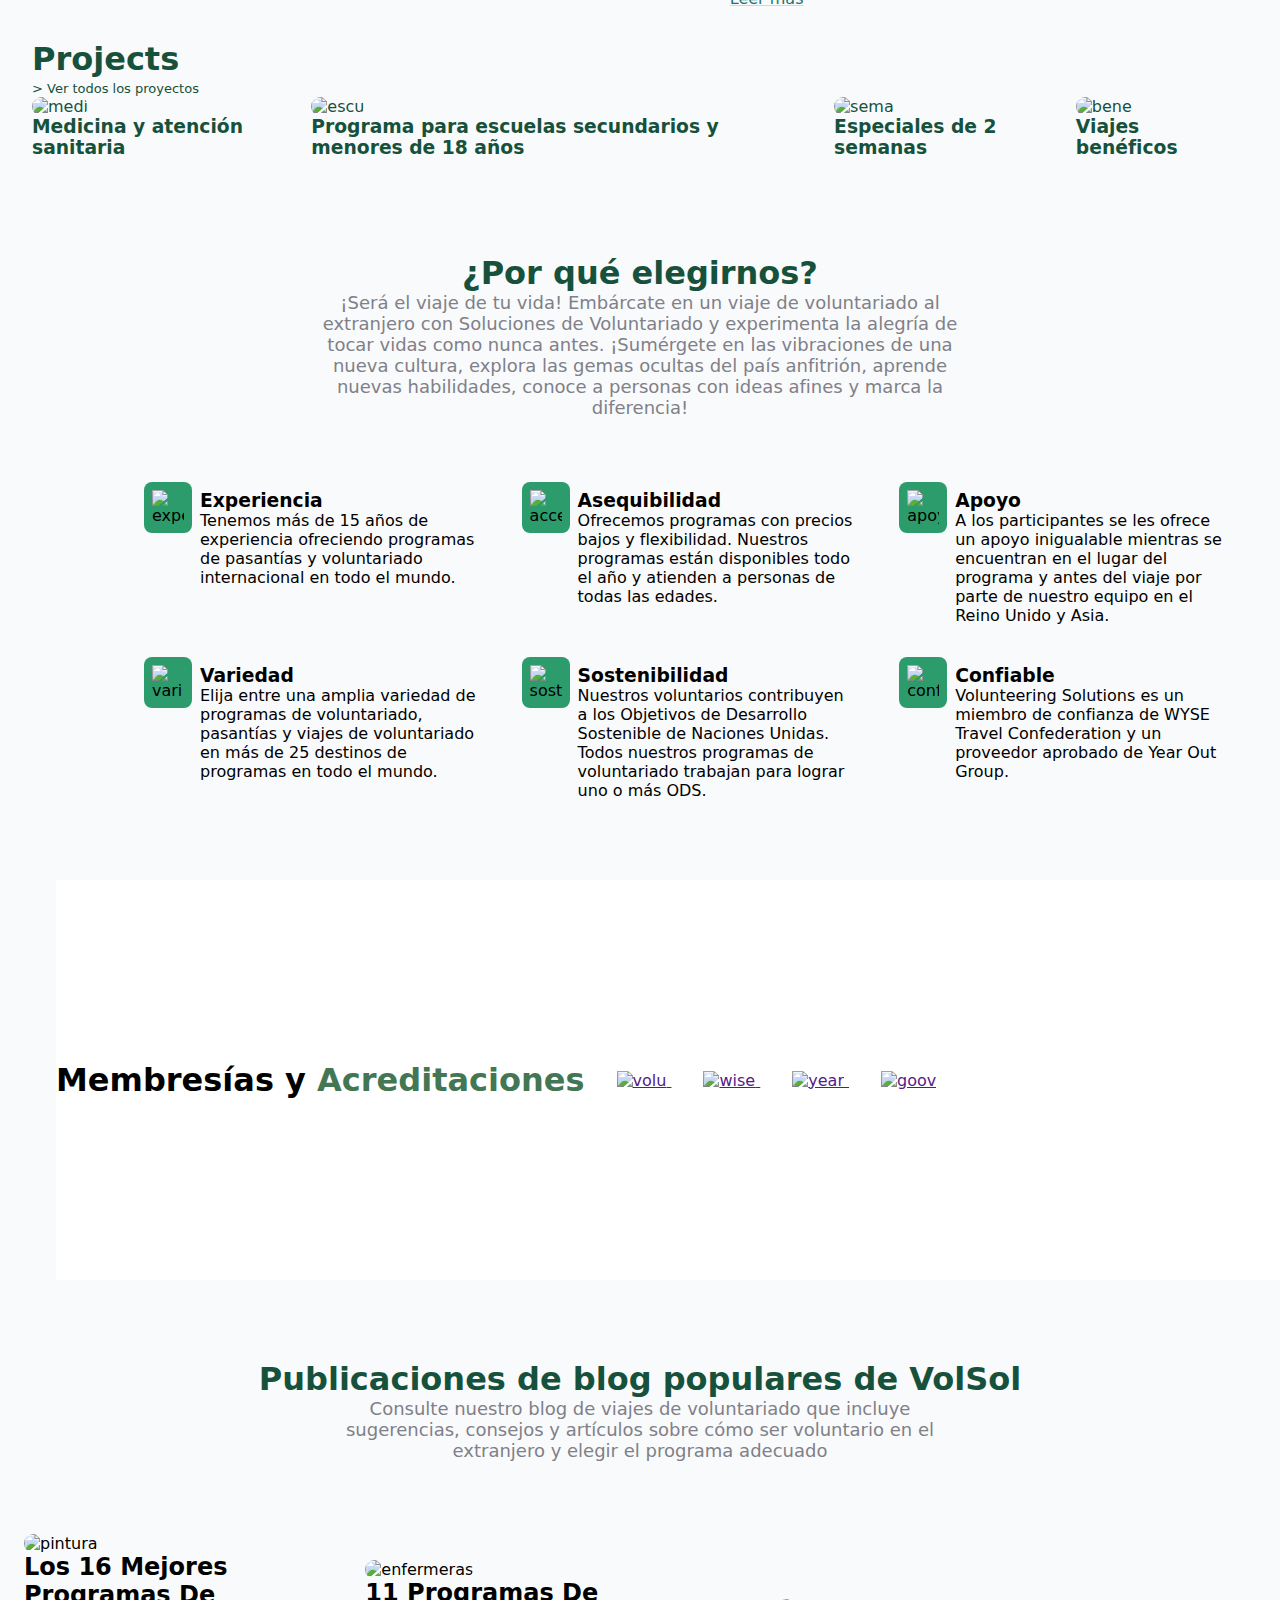
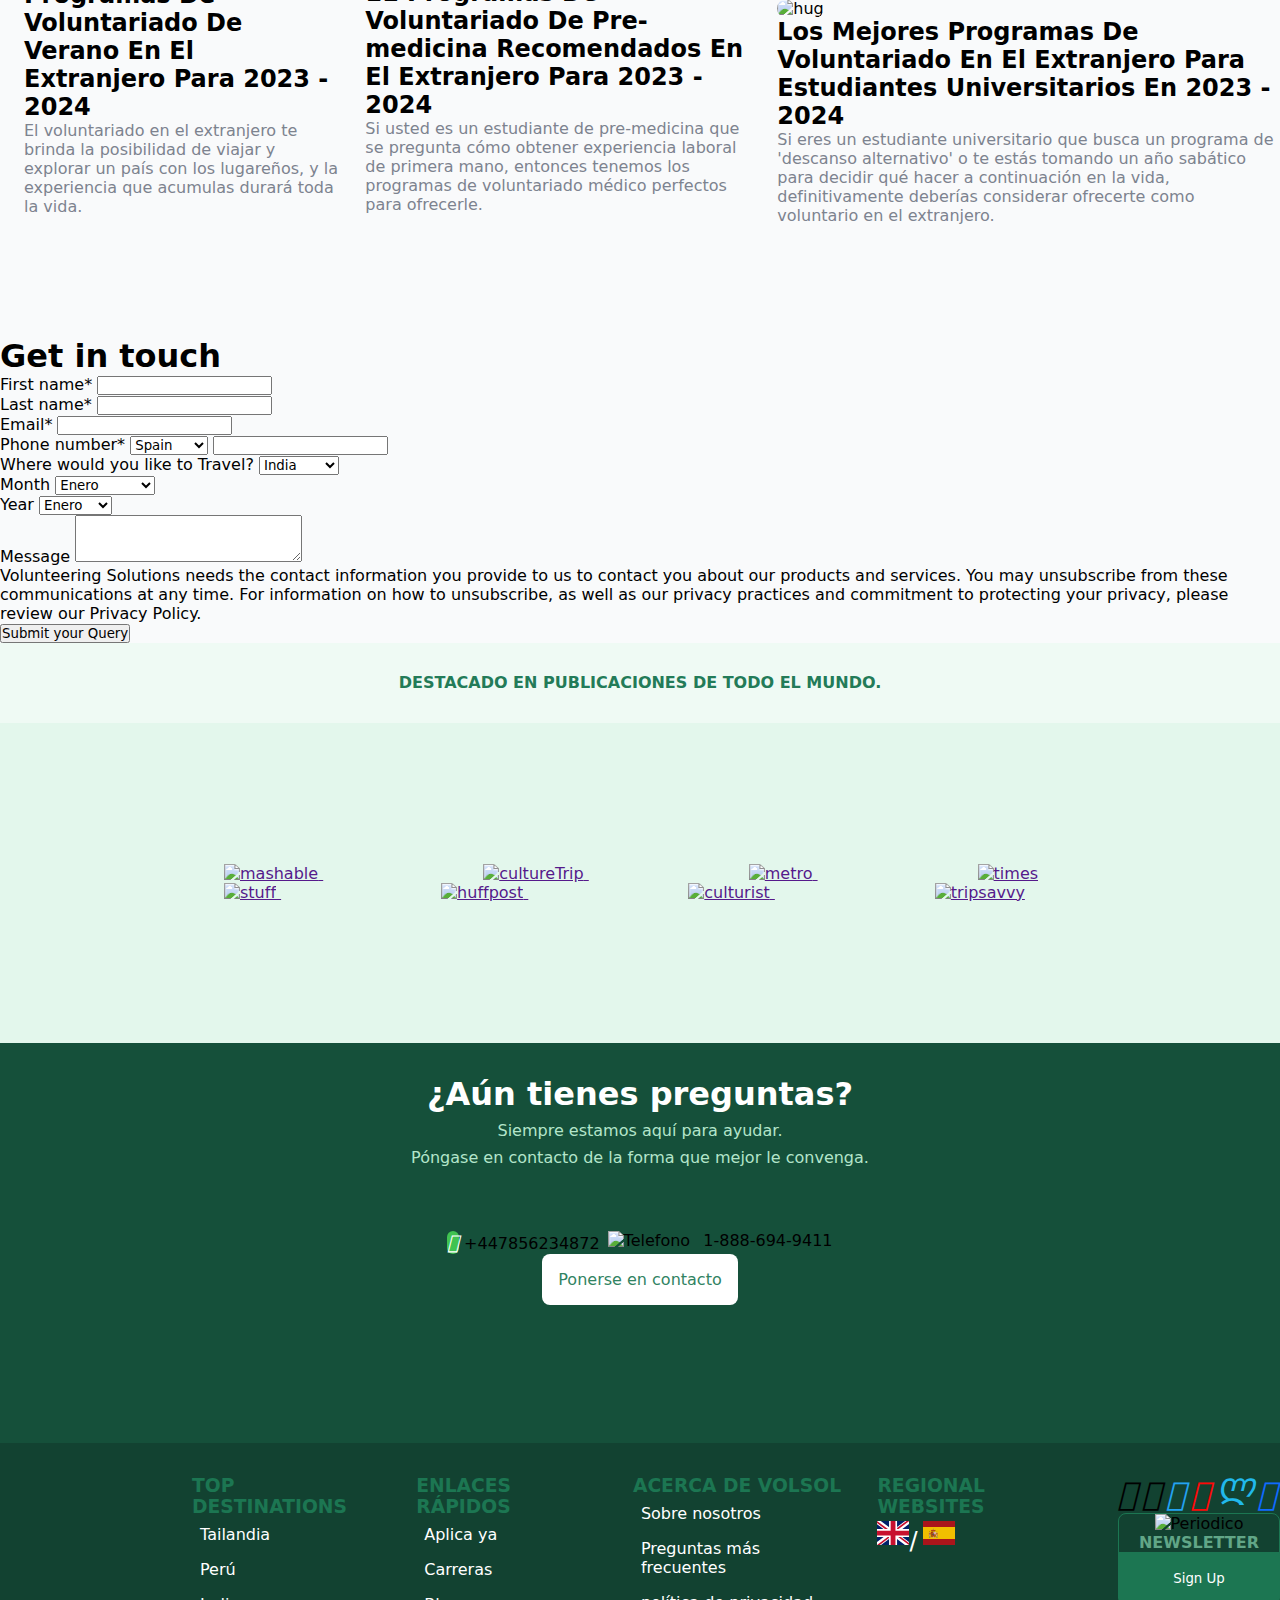
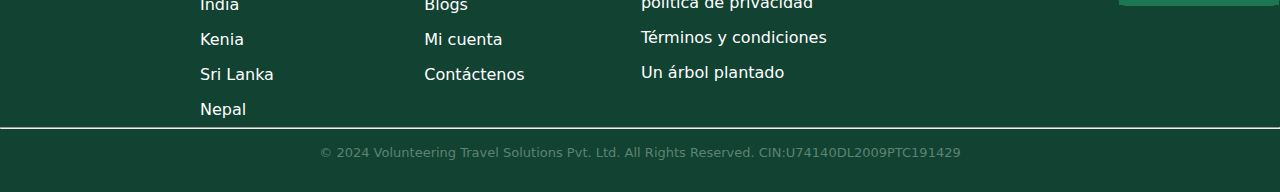
==== commit 3a9881fe: "Update index.html" ====
--- a/index.html
+++ b/index.html
@@ -59,7 +59,7 @@
     <main>
         <header class="header-nav-min">
             <div class="change-language">
-                <div onclick="rugged.esp()" class="esp"><img src="./iconos/SVG/spain.svg" alt="España"> ESP</div>
+                <div onclick="_rugged.esp()" class="esp"><img src="./iconos/SVG/spain.svg" alt="España"> ESP</div>
 
                 <a href="https://www.volunteeringsolutions.com/">
                     <div class="eng"><img src="./iconos/SVG/uk.svg" alt="Reino Unido"> ENG</div>
@@ -298,14 +298,14 @@
 
                     <div class="specific-featured">
                         <a href="">
-                            <img src="imagenes/JPG/chica-con-niños.jpeg"></img>
+                            <img src="imagenes/JPG/chica-con-niños.jpeg" alt="chica_niños"></img>
                             <h3>Programa especial de dos semanas</h3>
                             <p>Arusha, Tanzania</p>
                         </a>
                     </div>
                     <div class="specific-featured">
                         <a href="">
-                            <img src="imagenes/JPG/banner.jpg"></img>
+                            <img src="imagenes/JPG/banner.jpg" alt="banner"></img>
                             <h3>Programa de enseñanza en Vietnam</h3>
                             <p>Hanoi, Vietnam</p>
                         </a>
@@ -787,10 +787,10 @@
                                 <p>Ecuador</p>
                             </div>
                         </a>
-                        <!--
-                        Note Para el tiempo que hay no hay tiempo para implementar el js para la funcionalidad de arrastrar a la derecha  
-                    (quien se vea capaz que descomente esta parte y le de duro al js) -->
-                        <!--
+                        
+                    <!-- Note Para el tiempo que hay no hay tiempo para implementar el js para la funcionalidad de arrastrar a la derecha  
+                    (quien se vea capaz que descomente esta parte y le de duro al js)
+                        
                     <a href="" class="tarjetas-tercer-section">
                         <img src="imagenes/JPG/ghana.jpg" alt="ghan">
                         <p>Voluntario en</p>
@@ -846,8 +846,8 @@
                             <img src="iconos/SVG/marruecos.svg" alt="marr">
                             <p>Marruecos</p>
                         </div>
-                    </a>
-                     -->
+                    </a> -->
+                     
                     </div>
                 </div>
             </section>
@@ -898,8 +898,8 @@
                         </a>
 
                     </div>
-                    <!-- 
-                    <a href="" class="tarjetas-quinto-section">
+                     
+                    <!-- <a href="" class="tarjetas-quinto-section">
                     <img src="imagenes/JPG/cuidado.jpg" alt="cuid">
                     <h3>Cuidado de niños</h3>
                 </a>
@@ -930,8 +930,8 @@
                 <a href="" class="tarjetas-quinto-section">
                     <img src="imagenes/JPG/idioma.jpg" alt="idio">
                     <h3>Idioma - Semana de Orientación</h3>
-                </a>
-                 -->
+                </a> -->
+                 
                 </div>
             </section>
 
@@ -1092,8 +1092,7 @@
                     </div>
                 </div>
             </section>
-        </div>
-        <section>
+                    <section>
             <div class="formulario">
                 <h1>Get in touch</h1>
                 <form action="" method="get">
@@ -1173,8 +1172,7 @@
                 </form>
             </div>
         </section>
-
-
+        </div>
         <section>
             <div class="noveno-section">
                 <div class="titulo-noveno">
@@ -1262,7 +1260,7 @@
                     </div>
                     <div class="tarjeta-undecimo">
                         <h3>REGIONAL WEBSITES</h3>
-                        <img src="iconos/SVG/uk.svg" alt="uk-flag">
+                        <img src="iconos/SVG/uk.svg" alt="uk-flag"><span>/</span>
                         <img src="iconos/SVG/spain.svg" alt="spain-flag">
                     </div>
                     <div class="tarjeta-undecimo">
@@ -1277,16 +1275,17 @@
                         <div class="social-media-logos">
                             <img src="iconos/SVG/newspaper_white_24dp.svg" alt="Periodico">
 
-                            <p>NEWSLETTER</p>
+                            <h4>NEWSLETTER</h4>
                             <button class="sign-up">Sign Up</button>
                         </div>
                     </div>
                 </div>
                 <hr>
-                <p>© 2024 Volunteering Travel Solutions Pvt. Ltd. All Rights Reserved. CIN:U74140DL2009PTC191429</p>
             </div>
         </section>
-
+        <footer>
+            <p>© 2024 Volunteering Travel Solutions Pvt. Ltd. All Rights Reserved. CIN:U74140DL2009PTC191429</p>
+        </footer>
 
 
         <!-- Editado por Andres Rodriguez *prueba* -->
@@ -1299,17 +1298,22 @@
     <script src="./js/scriptClick.js"></script>
     <script src="./js/scriptMouse.js"></script>
 
-
-    <div class="aviso-cookies " id="aviso-cookies">
-        <img class="galleta" src="./imagenes/JPG/galleta.png" alt="imagen galleta">
+    <!-- Editado por Marcos -->
+    <!-- id="aviso-cookies" -->
+    <div class="aviso-cookies ">
+        <!-- ./imagenes/JPG/galleta.png -->
+        <!-- ./imagenes/gif/cookies.gif -->
+        <img class="galleta" src="./imagenes/gif/cookie-love.gif" alt="imagen galleta">
         <h3>COOKIES</h3>
         <p>Utilizamos cookies propias y de terceros para mejorar nuestros servicios.</p>
-        <button class="boton" id="btn-aceptar-cookies">De acuerdo</button>
+        <!-- id="btn-aceptar-cookies" -->
+        <button class="boton">De acuerdo</button>
         <a href="https://www.modelosycontratos.com/modelo-aviso-cookies-pagina-web/">Aviso de cookies</a>
     </div>
-    <div class="fondo-aviso-cookies " id="fondo-aviso-cookies"></div>
+    <!-- id="fondo-aviso-cookies" -->
+    <div class="fondo-aviso-cookies"></div>
 
     <script src="./js/aviso-cookies.js"></script>
 </body>
 
-</html>+</html>
--- a/css/style-main.css
+++ b/css/style-main.css
@@ -6,22 +6,22 @@
 
 @font-face {
     font-family: Poppins;
-    src: url(../font/Poppins-SemiBold.ttf);
+    src: url("../font/Poppins-SemiBold.ttf");
 }
 
 @font-face {
     font-family: PoppinsMedium;
-    src: url(../font/Poppins-Medium.ttf);
+    src: url("../font/Poppins-Medium.ttf");
 }
 
 @font-face {
     font-family: PoppinsBold;
-    src: url(../font/Poppins-Bold.ttf);
+    src: url("../font/Poppins-Bold.ttf");
 }
 
 @font-face {
     font-family: PoppinsLight;
-    src: url(../font/Poppins-Light.ttf);
+    src: url("../font/Poppins-Light.ttf");
 }
 
 
@@ -31,7 +31,7 @@
     font-family: PoppinsMedium, system-ui;
 }
 
-/*!SECTION Importante una vez hayamos acabado el header hay que hacer positions fixed para el header pequeño y el grande*/
+/* !SECTION Importante una vez hayamos acabado el header hay que hacer positions fixed para el header pequeño y el grande */
 
 
 .header-nav-main {
@@ -46,7 +46,7 @@
     position: fixed;
     width: 100%;
     top: 0;
-    z-index: 999;
+    z-index: 100;
 }
 
 .nav-min {
@@ -82,7 +82,7 @@
 
 /* < !-- Editado por : Jamal Rabah --> */
 .nav-main {
-    background: #FFFFFF;
+    background: #FFF;
     width: 100%;
     height: 6.25rem;
     display: flex;
@@ -100,7 +100,7 @@
     margin-top: 1rem;
     width: 15.625rem;
     height: 6.25rem;
-    background-image: url(../logo/SVG/logo.svg);
+    background-image: url("../logo/SVG/logo.svg");
     background-size: contain;
     background-repeat: no-repeat;
 }
@@ -195,7 +195,8 @@
     height: 1.25rem;
 }
 
-/* EDITADO POR MARIO Y MARCOS*/
+/* EDITADO POR MARIO Y MARCOS */
+
 .eng {
     margin-top: 0.625rem;
     display: none;
@@ -277,7 +278,6 @@
 }
 
 .asia-countries {
-
     display: flex;
     flex-direction: column;
     height: 0;
@@ -285,7 +285,6 @@
 }
 
 .africa-countries {
-
     display: flex;
     flex-direction: column;
     padding-left: 16.25rem;
@@ -376,12 +375,10 @@
 
 }
 
-
-
-/* Hecho por Marcos Acedo y Mario Galan */
-/*Cambiado algunas partes por : Jamal Rabah*/
-/*NOTE - 
- Cambiar los pixeles por em o rem lo que os sea mas comodo */
+/* Hecho por Marcos Acedo y Mario Galan, cambiado algunas partes por : Jamal Rabah */
+
+/* NOTE - Cambiar los pixeles por em o rem lo que os sea mas comodo */
+
 .volunteer-abroad h1>span {
     color: #1c7652;
 }
@@ -400,10 +397,8 @@
 }
 
 .project:hover {
-
     border-left: 0.063rem solid #000;
     border-right: 0.063rem solid #000;
-
 }
 
 .dash-projects a {
@@ -413,7 +408,7 @@
 
 
 .dash-projects p {
-    background-color: RGB(20 80 58);
+    background-color: rgb(20 80 58);
     font-size: 0.750rem;
     text-align: center;
     border-top-right-radius: 0.313em;
@@ -477,10 +472,12 @@
     text-align: center;
 }
 
-/* Todos los px han sido sustituidos por em*/
+/* Todos los px han sido sustituidos por em */
+
 /* Grupos */
-/*Cambiado algunas partes por : Jamal Rabah*/
-/* CREADO POR MARCOS ACEDO */
+
+/* Creado por Marcos Acedo, cambiado algunas partes por: Jamal Rabah */
+
 .groups:hover {
     border-left: 0.063rem solid #000;
     border-right: 0.063rem solid #000;
@@ -518,11 +515,10 @@
     color: #1c7652;
 }
 
-
-
 /* Recursos */
-/* Cambiado/añadido algunas cosas Jamal Rabah */
-/* Creado por Marcos Acedo y Mario */
+
+/* Creado por Marcos Acedo y Mario, cambiado/añadido algunas cosas por: Jamal Rabah */
+
 .resources:hover {
     border-left: 0.063rem solid #000;
     border-right: 0.063rem solid #000;
@@ -551,7 +547,6 @@
 }
 
 .general-resources div {
-
     margin: 0.5em;
 }
 
@@ -560,13 +555,14 @@
     background-color: #000
 }
 
-/* foto*/
+/* foto */
+
 .block-resources-general-information-reserva {
     height: 7em;
     width: 10em;
     background-size: 10em;
     background-repeat: no-repeat;
-    background-image: url(../imagenes/JPG/509_509_flght_short_image.jpg);
+    background-image: url("../imagenes/JPG/509_509_flght_short_image.jpg");
 
 }
 
@@ -575,7 +571,7 @@
     width: 10em;
     background-size: contain;
     background-repeat: no-repeat;
-    background-image: url(../imagenes/JPG/501_501_faq_short.jpg);
+    background-image: url("../imagenes/JPG/501_501_faq_short.jpg");
 }
 
 .block-resources-general-information-fondos {
@@ -583,7 +579,7 @@
     width: 10em;
     background-size: contain;
     background-repeat: no-repeat;
-    background-image: url(../imagenes/JPG/510_510_fundraising_short.jpg);
+    background-image: url("../imagenes/JPG/510_510_fundraising_short.jpg");
 }
 
 .block-resources-general-information-ofertas {
@@ -591,7 +587,7 @@
     width: 10em;
     background-size: contain;
     background-repeat: no-repeat;
-    background-image: url(../imagenes/JPG/724_724_untitled_design_5_short.jpg);
+    background-image: url("../imagenes/JPG/724_724_untitled_design_5_short.jpg");
 }
 
 .block-resources-general-information-conozca {
@@ -599,7 +595,7 @@
     width: 10em;
     background-size: contain;
     background-repeat: no-repeat;
-    background-image: url(../imagenes/JPG/502_meet_a_volunteer_short.jpg);
+    background-image: url("../imagenes/JPG/502_meet_a_volunteer_short.jpg");
 }
 
 .block-resources-general-information-costes {
@@ -607,7 +603,7 @@
     width: 10em;
     background-size: contain;
     background-repeat: no-repeat;
-    background-image: url(../imagenes/JPG/498_cost_page_short.jpg);
+    background-image: url("../imagenes/JPG/498_cost_page_short.jpg");
 }
 
 .block-resources-general-information-fechas {
@@ -615,7 +611,7 @@
     width: 10em;
     background-size: contain;
     background-repeat: no-repeat;
-    background-image: url(../imagenes/JPG/518_conservation_madagascar.jpg);
+    background-image: url("../imagenes/JPG/518_conservation_madagascar.jpg");
 }
 
 .block-resources-general-information-comprar {
@@ -623,7 +619,7 @@
     width: 10em;
     background-size: contain;
     background-repeat: no-repeat;
-    background-image: url(../imagenes/JPG/631_corporate_volunteering_page_banner.jpg);
+    background-image: url("../imagenes/JPG/631_corporate_volunteering_page_banner.jpg");
 }
 
 .block-resources-general-information-diplomado {
@@ -631,7 +627,7 @@
     width: 10em;
     background-size: contain;
     background-repeat: no-repeat;
-    background-image: url(../imagenes/JPG/2572_diploma_in_international_volunteering_4.png);
+    background-image: url("../imagenes/JPG/2572_diploma_in_international_volunteering_4.png");
 
 }
 
@@ -640,10 +636,11 @@
     width: 10em;
     background-size: contain;
     background-repeat: no-repeat;
-    background-image: url(../imagenes/JPG/2495_teaching_madagascar_\(1\).jpg);
-}
-
-/* letras Editado por Marcos y Mario*/
+    background-image: url("../imagenes/JPG/2495_teaching_madagascar_\(1\).jpg");
+}
+
+/* Letras editado por Marcos y Mario */
+
 .block-resources-general-information-reserva p {
     background-color: #1c7652;
     color: white;
@@ -705,7 +702,8 @@
     margin-top: 3em;
 }
 
-/* parte de preguntas frecuentes editado por Marcos y Mario */
+/* Parte de preguntas frecuentes editado por Marcos y Mario */
+
 .faqs-questions {
     width: 190%;
     text-decoration: none;
@@ -744,11 +742,12 @@
     margin-left: 22rem;
 }
 
-
-
-/* Algunos cambios por Jamal Rabah */
-/* Editado por Mario y Marcos*/
-/* Parte de sobre nosotros*/
+/* Algunos cambios por Jamal Rabah */ 
+
+/* Editado por Mario y Marcos*/ 
+
+/* Parte de sobre nosotros*/ 
+
 .about:hover {
     border-left: 0.063rem solid #000;
     border-right: 0.063rem solid #000;
@@ -786,7 +785,7 @@
     width: 10em;
     background-size: contain;
     background-repeat: no-repeat;
-    background-image: url(../imagenes/JPG/517_meet_the_team_short.jpg);
+    background-image: url("../imagenes/JPG/517_meet_the_team_short.jpg");
 }
 
 .block-about-us-general-information-mensaje {
@@ -794,7 +793,7 @@
     width: 10em;
     background-size: contain;
     background-repeat: no-repeat;
-    background-image: url(../imagenes/JPG/551_message_to_parents_short.jpg);
+    background-image: url("../imagenes/JPG/551_message_to_parents_short.jpg");
 }
 
 .block-about-us-general-information-noticias {
@@ -802,7 +801,7 @@
     width: 10em;
     background-size: contain;
     background-repeat: no-repeat;
-    background-image: url(../imagenes/JPG/1094_news_articles_short.jpg);
+    background-image: url("../imagenes/JPG/1094_news_articles_short.jpg");
 }
 
 .block-about-us-general-information-politicas {
@@ -810,7 +809,7 @@
     width: 10em;
     background-size: contain;
     background-repeat: no-repeat;
-    background-image: url(../imagenes/JPG/510_510_fundraising_short.jpg);
+    background-image: url("../imagenes/JPG/510_510_fundraising_short.jpg");
 }
 
 .block-about-us-general-information-volsol {
@@ -818,7 +817,7 @@
     width: 10em;
     background-size: contain;
     background-repeat: no-repeat;
-    background-image: url(../imagenes/JPG/516_whatvolsolshort.jpg);
+    background-image: url("../imagenes/JPG/516_whatvolsolshort.jpg");
 }
 
 .block-about-us-general-information-elegirnos {
@@ -826,7 +825,7 @@
     width: 10em;
     background-size: contain;
     background-repeat: no-repeat;
-    background-image: url(../imagenes/JPG/616_wildlife_and_animal_care.jpg);
+    background-image: url("../imagenes/JPG/616_wildlife_and_animal_care.jpg");
 }
 
 .block-about-us-general-information-pagar {
@@ -834,7 +833,7 @@
     width: 10em;
     background-size: contain;
     background-repeat: no-repeat;
-    background-image: url(../imagenes/JPG/2603_slmedinternshipshort.jpg);
+    background-image: url("../imagenes/JPG/2603_slmedinternshipshort.jpg");
 }
 
 .block-about-us-general-information-arbol {
@@ -842,10 +841,11 @@
     width: 10em;
     background-size: contain;
     background-repeat: no-repeat;
-    background-image: url(../imagenes/JPG/chica-con-niños.jpeg);
-}
-
-/* letras*/
+    background-image: url("../imagenes/JPG/chica-con-niños.jpeg");
+}
+
+/* Letras */
+
 .block-about-us-general-information-conocer p {
     background-color: #1c7652;
     color: white;
@@ -938,9 +938,12 @@
     background: #F9FAFB;
 }
 
-/* Editado por Marcos y Mario*/
-/* Parte de abajo del navegador*/
+/* Editado por Marcos y Mario */
+
+/* Parte de abajo del navegador */
+
 /* Hecho, cambiado algunas partes por Jamal */
+
 .primer-section {
     display: flex;
     margin-left: 5em;
@@ -1020,7 +1023,6 @@
     margin: auto;
     width: 90%;
     font-size: larger;
-
 }
 
 .segundo-section h2 {
@@ -1036,7 +1038,9 @@
 }
 
 /* Editado por Jamal Rabah */
+
 /* Arreglar las banderas y sus nombres */
+
 .tercer-section div {
     display: flex;
 }
@@ -1133,8 +1137,8 @@
     text-decoration-color: #BDE3D4;
 }
 
-
 /* Editado por Jamal Rabah */
+
 .quinto-section {
     margin: 2rem;
 }
@@ -1162,6 +1166,7 @@
 }
 
 /* Arreglarlo y ponerlo a ala izquierda */
+
 .titulo-quinto-section a {
     font-size: small;
     text-decoration: none;
@@ -1169,9 +1174,8 @@
     margin-top: 0.5rem;
 }
 
-
-
 /* Editado por Jamal Rabah */
+
 .sexto-section {
     margin-top: 6rem;
 }
@@ -1226,9 +1230,10 @@
 }
 
 /* Editado por Jamal Rabah */
+
 .septimo-section {
     margin-left: 3.5rem;
-    background: #FFFFFF;
+    background: #FFF;
     height: 25rem;
     display: flex;
     align-items: center;
@@ -1248,6 +1253,7 @@
 }
 
 /* Editado por Jamal Rabah */
+
 .octavo-section {
     margin-top: 5rem;
 }
@@ -1307,6 +1313,7 @@
 }
 
 /* Editado por Jamal Rabah */
+
 .titulo-noveno {
     display: flex;
     align-items: center;
@@ -1335,13 +1342,13 @@
     width: 90%;
 }
 
-
 .tarjetas-noveno-section img {
     width: 10%;
     padding-left: 10rem;
 }
 
 /* Editado por Jamal Rabah */
+
 .decimo-section {
     background: #15503A;
     height: 25rem;
@@ -1350,7 +1357,7 @@
 .titulo-decimo h2 {
     padding-top: 2rem;
     text-align: center;
-    color: #fff;
+    color: #FFF;
     font-family: PoppinsBold, system-ui;
     font-size: xx-large;
 }
@@ -1382,7 +1389,7 @@
 
 .contact-info {
     margin: auto;
-    background: #FFFFFF;
+    background: #FFF;
     width: fit-content;
     padding: 1rem;
     border-radius: 0.5rem;
@@ -1392,104 +1399,81 @@
 
 /* Editado por Marcos y Mario */
 
+.tarjetas-undecimo-section {
+    padding-top: 2rem;
+    display: flex;
+    padding-left: 10em;
+    background-color: #124231;
+}
+
 .undecimo-section img {
     width: 30%;
 }
 
-.tarjetas-undecimo-section{
-    display: flex;
-    padding-left: 10em;
-    background-color: #124231;
-}
-
-.tarjeta-undecimo h3{
+
+.tarjeta-undecimo h3 {
     color: #1c7652;
 }
 
-.tarjeta-undecimo{
+.tarjeta-undecimo {
     margin-left: 2em;
 }
 
-.tarjeta-undecimo img{
+.tarjeta-undecimo img {
     width: 2em;
     height: 2em;
 }
 
-.tarjeta-undecimo li{
+.tarjeta-undecimo li {
     color: white;
     padding: 0.5em;
     list-style: none;
 }
 
-.social-media-logos{
+.tarjeta-undecimo span {
+    font-size: x-large;
+    font-weight: lighter;
+    color: #fff;
+}
+
+.social-media-logos {
     text-align: center;
     width: fit-content;
-    border: 0.1rem solid  #1c7652;
+    border: 0.1rem solid #1c7652;
     border-radius: 0.5em;
 }
 
+.social-media-logos h4 {
+    color: #61A687;
+}
+
 .social-media-logos img {
     width: 10em;
-    height: 8em;
-}
-
-.sign-up{
-    color:white;
+    height: 7em;
+}
+
+.sign-up {
+    color: white;
     background-color: #1c7652;
     width: 12em;
     height: 4em;
-    border: 0.1rem solid  #1c7652;
-}
-
-.undecimo-section p{
+    border: 0.1rem solid #1c7652;
+}
+
+.undecimo-section p {
     color: #1c7652;
     background-color: #124231;
     text-align: center;
     height: 5em;
 }
 
-.formulario{
-    width: 60%;
-    background-color: #215543;
-    color: white;
-    padding: 1em;
-}
-.primer-form{
-    display: flex;
-    justify-content: center;
-}
-.segundo-form{
-    display: flex;
-    justify-content: center;
-
-}
-.tercer-form{
-    text-align: center;
-}
-.cuarto-form{
-    display: flex;
-    justify-content: center;
-
-}
-.quinto-form{
-    display: flex;
-    justify-content: center;
-}
-.sexto-form input{
-    color: white;
-    padding: 0.7em;
-    background-color: #173a2d;
-    margin-top: 2em;
-    font-family: PoppinsBold;
-    border-style: none;
-    border-radius: 0.2em;
-}
 /* Iconos */
+
 /* Son solo pruebas esta parte de css se borrara -Meteremos clases a cada icon- */
 
 .icons i {
-    font-size: 1.5em;
-    
+    font-size: 2em;
+    margin-bottom: 1rem;
 }
 
 .icons i:nth-of-type(3) {
@@ -1508,78 +1492,85 @@
     color: #106BFF;
 }
 
-/*cookies*/
-.aviso-cookies{
+footer {
+    background-color: #124231;
+    text-align: center;
+    padding-top: 1rem;
+    padding-bottom: 2rem;
+    color: #5C8373;
+    font-size: small;
+}
+
+/* Cookies */
+
+/* Editado por Marcos */
+
+.aviso-cookies {
     display: none;
+    position: fixed;
     background-color: #fff;
-    padding: 20px;
-    width: calc(100% - 40px);
-    max-width: 300px;
-    line-height: 150%;
-    border-radius: 10px;
-    position: fixed;
-    bottom: 20px;
-    left: 20px;
-    z-index: 100;
-    padding-top: 40px;
-    box-shadow: 0px 2px  20px 10px rgba(222, 222, 222, .25);
-    text-align: center;
-}
-.aviso-cookies.activo{
+    padding: 1.5rem;
+    width: 20rem;
+    border-radius: 0.9rem;
+    bottom: 0.5rem;
+    left: 0.5rem;
+    z-index: 102;
+    box-shadow: #dedede40;
+    text-align: center;
+}
+
+.activo {
     display: block;
 }
 
-.aviso-cookies .galleta{
- max-width: 100px;
-}
-
-.aviso-cookies h3{
-    margin-bottom: 15px;
-}
-
-.aviso-cookies p{
-    margin-bottom: 15px;
-}
-
-.aviso-cookies .boton{
+.aviso-cookies .galleta {
+    width: 7rem;
+}
+
+.aviso-cookies p {
+    margin-bottom: 1.5rem;
+}
+
+.aviso-cookies .boton {
+    background-color: #595959;
     width: 100%;
-    background-color: #595959;
+    cursor: pointer;
     border: none;
     color: #fff;
     text-align: center;
-    padding: 15px 20px;
-    cursor: pointer;
-    transition: .3s ease all;
-    border-radius: 5px;
-    margin-bottom: 15px;
-    font-size: 14px;
-}
-
-.aviso-cookies .boton:hover{
+    padding: 1rem;
+    transition: .4s;
+    border-radius: 0.6rem;
+    margin-bottom: 1rem;
+    font-size: 0.9rem;
+}
+
+.aviso-cookies .boton:hover {
     background: #000;
 }
 
-.aviso-cookies a{
+.aviso-cookies a {
     text-decoration: none;
     color: #000;
 }
-.aviso-cookies a:hover{
+
+.aviso-cookies a:hover {
     text-decoration: underline;
 }
 
-.fondo-aviso-cookies{
+.fondo-aviso-cookies {
     display: none;
-    background: rgb(0,0,0,.20);
     position: fixed;
-    z-index: 99;
-    height: 100vw;
-    width: 100vw;
+    z-index: 101;
+    background: #0003;
+    height: 100%;
+    width: 100%;
     top: 0;
-    left: 0;
-}
- .fondo-aviso-cookies.activo{
+}
+
+.fondo-aviso-cookies.activo {
     display: block;
- }
+}
 
 /* Pingünos */
 
@@ -1593,7 +1584,7 @@
     width: 70%;
 }
 
-@media (min-width:0em) and (max-width: 60.75em) {
+@media (min-width: 0px) and (max-width: 60.75em) {
     .alert {
         display: block;
     }
@@ -1606,11 +1597,3 @@
         display: none;
     }
 }
-
-
-
-
-
-
-
-
--- a/iconos/marcas-Redes-Sociales/brands.min.css
+++ b/iconos/marcas-Redes-Sociales/brands.min.css
@@ -0,0 +1,1993 @@
+/*!
+ * Font Awesome Pro 6.5.1 by @fontawesome - https://fontawesome.com
+ * License - https://fontawesome.com/license (Commercial License)
+ * Copyright 2023 Fonticons, Inc.
+ */
+:host,
+:root {
+    --fa-style-family-brands: "Font Awesome 6 Brands";
+    --fa-font-brands: normal 400 1em/1 "Font Awesome 6 Brands"
+}
+
+@font-face {
+    font-family: "Font Awesome 6 Brands";
+    font-style: normal;
+    font-weight: 400;
+    font-display: block;
+    src: url("../webfonts/fa-brands-400.woff2") format("woff2"), url("../webfonts/fa-brands-400.ttf") format("truetype")
+}
+
+.fa-brands::before,
+.fab::before {
+    font-weight: 400;
+}
+
+.fa-monero::before {
+    content: "\f3d0";
+}
+
+.fa-hooli::before {
+    content: "\f427";
+}
+
+.fa-yelp::before {
+    content: "\f1e9";
+}
+
+.fa-cc-visa::before {
+    content: "\f1f0";
+}
+
+.fa-lastfm::before {
+    content: "\f202";
+}
+
+.fa-shopware::before {
+    content: "\f5b5";
+}
+
+.fa-creative-commons-nc::before {
+    content: "\f4e8";
+}
+
+.fa-aws::before {
+    content: "\f375";
+}
+
+.fa-redhat::before {
+    content: "\f7bc";
+}
+
+.fa-yoast::before {
+    content: "\f2b1";
+}
+
+.fa-cloudflare::before {
+    content: "\e07d";
+}
+
+.fa-ups::before {
+    content: "\f7e0";
+}
+
+.fa-pixiv::before {
+    content: "\e640";
+}
+
+.fa-wpexplorer::before {
+    content: "\f2de";
+}
+
+.fa-dyalog::before {
+    content: "\f399";
+}
+
+.fa-bity::before {
+    content: "\f37a";
+}
+
+.fa-stackpath::before {
+    content: "\f842";
+}
+
+.fa-buysellads::before {
+    content: "\f20d";
+}
+
+.fa-first-order::before {
+    content: "\f2b0";
+}
+
+.fa-modx::before {
+    content: "\f285";
+}
+
+.fa-guilded::before {
+    content: "\e07e";
+}
+
+.fa-vnv::before {
+    content: "\f40b";
+}
+
+.fa-js-square::before,
+.fa-square-js::before {
+    content: "\f3b9";
+}
+
+.fa-microsoft::before {
+    content: "\f3ca";
+}
+
+.fa-qq::before {
+    content: "\f1d6";
+}
+
+.fa-orcid::before {
+    content: "\f8d2";
+}
+
+.fa-java::before {
+    content: "\f4e4";
+}
+
+.fa-invision::before {
+    content: "\f7b0";
+}
+
+.fa-creative-commons-pd-alt::before {
+    content: "\f4ed";
+}
+
+.fa-centercode::before {
+    content: "\f380";
+}
+
+.fa-glide-g::before {
+    content: "\f2a6";
+}
+
+.fa-drupal::before {
+    content: "\f1a9";
+}
+
+.fa-hire-a-helper::before {
+    content: "\f3b0";
+}
+
+.fa-creative-commons-by::before {
+    content: "\f4e7";
+}
+
+.fa-unity::before {
+    content: "\e049";
+}
+
+.fa-whmcs::before {
+    content: "\f40d";
+}
+
+.fa-rocketchat::before {
+    content: "\f3e8";
+}
+
+.fa-vk::before {
+    content: "\f189";
+}
+
+.fa-untappd::before {
+    content: "\f405";
+}
+
+.fa-mailchimp::before {
+    content: "\f59e";
+}
+
+.fa-css3-alt::before {
+    content: "\f38b";
+}
+
+.fa-reddit-square::before,
+.fa-square-reddit::before {
+    content: "\f1a2";
+}
+
+.fa-vimeo-v::before {
+    content: "\f27d";
+}
+
+.fa-contao::before {
+    content: "\f26d";
+}
+
+.fa-square-font-awesome::before {
+    content: "\e5ad";
+}
+
+.fa-deskpro::before {
+    content: "\f38f";
+}
+
+.fa-brave::before {
+    content: "\e63c";
+}
+
+.fa-sistrix::before {
+    content: "\f3ee";
+}
+
+.fa-instagram-square::before,
+.fa-square-instagram::before {
+    content: "\e055";
+}
+
+.fa-battle-net::before {
+    content: "\f835";
+}
+
+.fa-the-red-yeti::before {
+    content: "\f69d";
+}
+
+.fa-hacker-news-square::before,
+.fa-square-hacker-news::before {
+    content: "\f3af";
+}
+
+.fa-edge::before {
+    content: "\f282";
+}
+
+.fa-threads::before {
+    content: "\e618";
+}
+
+.fa-napster::before {
+    content: "\f3d2";
+}
+
+.fa-snapchat-square::before,
+.fa-square-snapchat::before {
+    content: "\f2ad";
+}
+
+.fa-google-plus-g::before {
+    content: "\f0d5";
+}
+
+.fa-artstation::before {
+    content: "\f77a";
+}
+
+.fa-markdown::before {
+    content: "\f60f";
+}
+
+.fa-sourcetree::before {
+    content: "\f7d3";
+}
+
+.fa-google-plus::before {
+    content: "\f2b3";
+}
+
+.fa-diaspora::before {
+    content: "\f791";
+}
+
+.fa-foursquare::before {
+    content: "\f180";
+}
+
+.fa-stack-overflow::before {
+    content: "\f16c";
+}
+
+.fa-github-alt::before {
+    content: "\f113";
+}
+
+.fa-phoenix-squadron::before {
+    content: "\f511";
+}
+
+.fa-pagelines::before {
+    content: "\f18c";
+}
+
+.fa-algolia::before {
+    content: "\f36c";
+}
+
+.fa-red-river::before {
+    content: "\f3e3";
+}
+
+.fa-creative-commons-sa::before {
+    content: "\f4ef";
+}
+
+.fa-safari::before {
+    content: "\f267";
+}
+
+.fa-google::before {
+    content: "\f1a0";
+}
+
+.fa-font-awesome-alt::before,
+.fa-square-font-awesome-stroke::before {
+    content: "\f35c";
+}
+
+.fa-atlassian::before {
+    content: "\f77b";
+}
+
+.fa-linkedin-in::before {
+    content: "\f0e1";
+}
+
+.fa-digital-ocean::before {
+    content: "\f391";
+}
+
+.fa-nimblr::before {
+    content: "\f5a8";
+}
+
+.fa-chromecast::before {
+    content: "\f838";
+}
+
+.fa-evernote::before {
+    content: "\f839";
+}
+
+.fa-hacker-news::before {
+    content: "\f1d4";
+}
+
+.fa-creative-commons-sampling::before {
+    content: "\f4f0";
+}
+
+.fa-adversal::before {
+    content: "\f36a";
+}
+
+.fa-creative-commons::before {
+    content: "\f25e";
+}
+
+.fa-watchman-monitoring::before {
+    content: "\e087";
+}
+
+.fa-fonticons::before {
+    content: "\f280";
+}
+
+.fa-weixin::before {
+    content: "\f1d7";
+}
+
+.fa-shirtsinbulk::before {
+    content: "\f214";
+}
+
+.fa-codepen::before {
+    content: "\f1cb";
+}
+
+.fa-git-alt::before {
+    content: "\f841";
+}
+
+.fa-lyft::before {
+    content: "\f3c3";
+}
+
+.fa-rev::before {
+    content: "\f5b2";
+}
+
+.fa-windows::before {
+    content: "\f17a";
+}
+
+.fa-wizards-of-the-coast::before {
+    content: "\f730";
+}
+
+.fa-square-viadeo::before,
+.fa-viadeo-square::before {
+    content: "\f2aa";
+}
+
+.fa-meetup::before {
+    content: "\f2e0";
+}
+
+.fa-centos::before {
+    content: "\f789";
+}
+
+.fa-adn::before {
+    content: "\f170";
+}
+
+.fa-cloudsmith::before {
+    content: "\f384";
+}
+
+.fa-opensuse::before {
+    content: "\e62b";
+}
+
+.fa-pied-piper-alt::before {
+    content: "\f1a8";
+}
+
+.fa-dribbble-square::before,
+.fa-square-dribbble::before {
+    content: "\f397";
+}
+
+.fa-codiepie::before {
+    content: "\f284";
+}
+
+.fa-node::before {
+    content: "\f419";
+}
+
+.fa-mix::before {
+    content: "\f3cb";
+}
+
+.fa-steam::before {
+    content: "\f1b6";
+}
+
+.fa-cc-apple-pay::before {
+    content: "\f416";
+}
+
+.fa-scribd::before {
+    content: "\f28a";
+}
+
+.fa-debian::before {
+    content: "\e60b";
+}
+
+.fa-openid::before {
+    content: "\f19b";
+}
+
+.fa-instalod::before {
+    content: "\e081";
+}
+
+.fa-expeditedssl::before {
+    content: "\f23e";
+}
+
+.fa-sellcast::before {
+    content: "\f2da";
+}
+
+.fa-square-twitter::before,
+.fa-twitter-square::before {
+    content: "\f081";
+}
+
+.fa-r-project::before {
+    content: "\f4f7";
+}
+
+.fa-delicious::before {
+    content: "\f1a5";
+}
+
+.fa-freebsd::before {
+    content: "\f3a4";
+}
+
+.fa-vuejs::before {
+    content: "\f41f";
+}
+
+.fa-accusoft::before {
+    content: "\f369";
+}
+
+.fa-ioxhost::before {
+    content: "\f208";
+}
+
+.fa-fonticons-fi::before {
+    content: "\f3a2";
+}
+
+.fa-app-store::before {
+    content: "\f36f";
+}
+
+.fa-cc-mastercard::before {
+    content: "\f1f1";
+}
+
+.fa-itunes-note::before {
+    content: "\f3b5";
+}
+
+.fa-golang::before {
+    content: "\e40f";
+}
+
+.fa-kickstarter::before {
+    content: "\f3bb";
+}
+
+.fa-grav::before {
+    content: "\f2d6";
+}
+
+.fa-weibo::before {
+    content: "\f18a";
+}
+
+.fa-uncharted::before {
+    content: "\e084";
+}
+
+.fa-firstdraft::before {
+    content: "\f3a1";
+}
+
+.fa-square-youtube::before,
+.fa-youtube-square::before {
+    content: "\f431";
+}
+
+.fa-wikipedia-w::before {
+    content: "\f266";
+}
+
+.fa-rendact::before,
+.fa-wpressr::before {
+    content: "\f3e4";
+}
+
+.fa-angellist::before {
+    content: "\f209";
+}
+
+.fa-galactic-republic::before {
+    content: "\f50c";
+}
+
+.fa-nfc-directional::before {
+    content: "\e530";
+}
+
+.fa-skype::before {
+    content: "\f17e";
+}
+
+.fa-joget::before {
+    content: "\f3b7";
+}
+
+.fa-fedora::before {
+    content: "\f798";
+}
+
+.fa-stripe-s::before {
+    content: "\f42a";
+}
+
+.fa-meta::before {
+    content: "\e49b";
+}
+
+.fa-laravel::before {
+    content: "\f3bd";
+}
+
+.fa-hotjar::before {
+    content: "\f3b1";
+}
+
+.fa-bluetooth-b::before {
+    content: "\f294";
+}
+
+.fa-square-letterboxd::before {
+    content: "\e62e";
+}
+
+.fa-sticker-mule::before {
+    content: "\f3f7";
+}
+
+.fa-creative-commons-zero::before {
+    content: "\f4f3";
+}
+
+.fa-hips::before {
+    content: "\f452";
+}
+
+.fa-behance::before {
+    content: "\f1b4";
+}
+
+.fa-reddit::before {
+    content: "\f1a1";
+}
+
+.fa-discord::before {
+    content: "\f392";
+}
+
+.fa-chrome::before {
+    content: "\f268";
+}
+
+.fa-app-store-ios::before {
+    content: "\f370";
+}
+
+.fa-cc-discover::before {
+    content: "\f1f2";
+}
+
+.fa-wpbeginner::before {
+    content: "\f297";
+}
+
+.fa-confluence::before {
+    content: "\f78d";
+}
+
+.fa-shoelace::before {
+    content: "\e60c";
+}
+
+.fa-mdb::before {
+    content: "\f8ca";
+}
+
+.fa-dochub::before {
+    content: "\f394";
+}
+
+.fa-accessible-icon::before {
+    content: "\f368";
+}
+
+.fa-ebay::before {
+    content: "\f4f4";
+}
+
+.fa-amazon::before {
+    content: "\f270";
+}
+
+.fa-unsplash::before {
+    content: "\e07c";
+}
+
+.fa-yarn::before {
+    content: "\f7e3";
+}
+
+.fa-square-steam::before,
+.fa-steam-square::before {
+    content: "\f1b7";
+}
+
+.fa-500px::before {
+    content: "\f26e";
+}
+
+.fa-square-vimeo::before,
+.fa-vimeo-square::before {
+    content: "\f194";
+}
+
+.fa-asymmetrik::before {
+    content: "\f372";
+}
+
+.fa-font-awesome-flag::before,
+.fa-font-awesome-logo-full::before,
+.fa-font-awesome::before {
+    content: "\f2b4";
+}
+
+.fa-gratipay::before {
+    content: "\f184";
+}
+
+.fa-apple::before {
+    content: "\f179";
+}
+
+.fa-hive::before {
+    content: "\e07f";
+}
+
+.fa-gitkraken::before {
+    content: "\f3a6";
+}
+
+.fa-keybase::before {
+    content: "\f4f5";
+}
+
+.fa-apple-pay::before {
+    content: "\f415";
+}
+
+.fa-padlet::before {
+    content: "\e4a0";
+}
+
+.fa-amazon-pay::before {
+    content: "\f42c";
+}
+
+.fa-github-square::before,
+.fa-square-github::before {
+    content: "\f092";
+}
+
+.fa-stumbleupon::before {
+    content: "\f1a4";
+}
+
+.fa-fedex::before {
+    content: "\f797";
+}
+
+.fa-phoenix-framework::before {
+    content: "\f3dc";
+}
+
+.fa-shopify::before {
+    content: "\e057";
+}
+
+.fa-neos::before {
+    content: "\f612";
+}
+
+.fa-square-threads::before {
+    content: "\e619";
+}
+
+.fa-hackerrank::before {
+    content: "\f5f7";
+}
+
+.fa-researchgate::before {
+    content: "\f4f8";
+}
+
+.fa-swift::before {
+    content: "\f8e1";
+}
+
+.fa-angular::before {
+    content: "\f420";
+}
+
+.fa-speakap::before {
+    content: "\f3f3";
+}
+
+.fa-angrycreative::before {
+    content: "\f36e";
+}
+
+.fa-y-combinator::before {
+    content: "\f23b";
+}
+
+.fa-empire::before {
+    content: "\f1d1";
+}
+
+.fa-envira::before {
+    content: "\f299";
+}
+
+.fa-google-scholar::before {
+    content: "\e63b";
+}
+
+.fa-gitlab-square::before,
+.fa-square-gitlab::before {
+    content: "\e5ae";
+}
+
+.fa-studiovinari::before {
+    content: "\f3f8";
+}
+
+.fa-pied-piper::before {
+    content: "\f2ae";
+}
+
+.fa-wordpress::before {
+    content: "\f19a";
+}
+
+.fa-product-hunt::before {
+    content: "\f288";
+}
+
+.fa-firefox::before {
+    content: "\f269";
+}
+
+.fa-linode::before {
+    content: "\f2b8";
+}
+
+.fa-goodreads::before {
+    content: "\f3a8";
+}
+
+.fa-odnoklassniki-square::before,
+.fa-square-odnoklassniki::before {
+    content: "\f264";
+}
+
+.fa-jsfiddle::before {
+    content: "\f1cc";
+}
+
+.fa-sith::before {
+    content: "\f512";
+}
+
+.fa-themeisle::before {
+    content: "\f2b2";
+}
+
+.fa-page4::before {
+    content: "\f3d7";
+}
+
+.fa-hashnode::before {
+    content: "\e499";
+}
+
+.fa-react::before {
+    content: "\f41b";
+}
+
+.fa-cc-paypal::before {
+    content: "\f1f4";
+}
+
+.fa-squarespace::before {
+    content: "\f5be";
+}
+
+.fa-cc-stripe::before {
+    content: "\f1f5";
+}
+
+.fa-creative-commons-share::before {
+    content: "\f4f2";
+}
+
+.fa-bitcoin::before {
+    content: "\f379";
+}
+
+.fa-keycdn::before {
+    content: "\f3ba";
+}
+
+.fa-opera::before {
+    content: "\f26a";
+}
+
+.fa-itch-io::before {
+    content: "\f83a";
+}
+
+.fa-umbraco::before {
+    content: "\f8e8";
+}
+
+.fa-galactic-senate::before {
+    content: "\f50d";
+}
+
+.fa-ubuntu::before {
+    content: "\f7df";
+}
+
+.fa-draft2digital::before {
+    content: "\f396";
+}
+
+.fa-stripe::before {
+    content: "\f429";
+}
+
+.fa-houzz::before {
+    content: "\f27c";
+}
+
+.fa-gg::before {
+    content: "\f260";
+}
+
+.fa-dhl::before {
+    content: "\f790";
+}
+
+.fa-pinterest-square::before,
+.fa-square-pinterest::before {
+    content: "\f0d3";
+}
+
+.fa-xing::before {
+    content: "\f168";
+}
+
+.fa-blackberry::before {
+    content: "\f37b";
+}
+
+.fa-creative-commons-pd::before {
+    content: "\f4ec";
+}
+
+.fa-playstation::before {
+    content: "\f3df";
+}
+
+.fa-quinscape::before {
+    content: "\f459";
+}
+
+.fa-less::before {
+    content: "\f41d";
+}
+
+.fa-blogger-b::before {
+    content: "\f37d";
+}
+
+.fa-opencart::before {
+    content: "\f23d";
+}
+
+.fa-vine::before {
+    content: "\f1ca";
+}
+
+.fa-signal-messenger::before {
+    content: "\e663";
+}
+
+.fa-paypal::before {
+    content: "\f1ed";
+}
+
+.fa-gitlab::before {
+    content: "\f296";
+}
+
+.fa-typo3::before {
+    content: "\f42b";
+}
+
+.fa-reddit-alien::before {
+    content: "\f281";
+}
+
+.fa-yahoo::before {
+    content: "\f19e";
+}
+
+.fa-dailymotion::before {
+    content: "\e052";
+}
+
+.fa-affiliatetheme::before {
+    content: "\f36b";
+}
+
+.fa-pied-piper-pp::before {
+    content: "\f1a7";
+}
+
+.fa-bootstrap::before {
+    content: "\f836";
+}
+
+.fa-odnoklassniki::before {
+    content: "\f263";
+}
+
+.fa-nfc-symbol::before {
+    content: "\e531";
+}
+
+.fa-mintbit::before {
+    content: "\e62f";
+}
+
+.fa-ethereum::before {
+    content: "\f42e";
+}
+
+.fa-speaker-deck::before {
+    content: "\f83c";
+}
+
+.fa-creative-commons-nc-eu::before {
+    content: "\f4e9";
+}
+
+.fa-patreon::before {
+    content: "\f3d9";
+}
+
+.fa-avianex::before {
+    content: "\f374";
+}
+
+.fa-ello::before {
+    content: "\f5f1";
+}
+
+.fa-gofore::before {
+    content: "\f3a7";
+}
+
+.fa-bimobject::before {
+    content: "\f378";
+}
+
+.fa-brave-reverse::before {
+    content: "\e63d";
+}
+
+.fa-facebook-f::before {
+    content: "\f39e";
+}
+
+.fa-google-plus-square::before,
+.fa-square-google-plus::before {
+    content: "\f0d4";
+}
+
+.fa-mandalorian::before {
+    content: "\f50f";
+}
+
+.fa-first-order-alt::before {
+    content: "\f50a";
+}
+
+.fa-osi::before {
+    content: "\f41a";
+}
+
+.fa-google-wallet::before {
+    content: "\f1ee";
+}
+
+.fa-d-and-d-beyond::before {
+    content: "\f6ca";
+}
+
+.fa-periscope::before {
+    content: "\f3da";
+}
+
+.fa-fulcrum::before {
+    content: "\f50b";
+}
+
+.fa-cloudscale::before {
+    content: "\f383";
+}
+
+.fa-forumbee::before {
+    content: "\f211";
+}
+
+.fa-mizuni::before {
+    content: "\f3cc";
+}
+
+.fa-schlix::before {
+    content: "\f3ea";
+}
+
+.fa-square-xing::before,
+.fa-xing-square::before {
+    content: "\f169";
+}
+
+.fa-bandcamp::before {
+    content: "\f2d5";
+}
+
+.fa-wpforms::before {
+    content: "\f298";
+}
+
+.fa-cloudversify::before {
+    content: "\f385";
+}
+
+.fa-usps::before {
+    content: "\f7e1";
+}
+
+.fa-megaport::before {
+    content: "\f5a3";
+}
+
+.fa-magento::before {
+    content: "\f3c4";
+}
+
+.fa-spotify::before {
+    content: "\f1bc";
+}
+
+.fa-optin-monster::before {
+    content: "\f23c";
+}
+
+.fa-fly::before {
+    content: "\f417";
+}
+
+.fa-aviato::before {
+    content: "\f421";
+}
+
+.fa-itunes::before {
+    content: "\f3b4";
+}
+
+.fa-cuttlefish::before {
+    content: "\f38c";
+}
+
+.fa-blogger::before {
+    content: "\f37c";
+}
+
+.fa-flickr::before {
+    content: "\f16e";
+}
+
+.fa-viber::before {
+    content: "\f409";
+}
+
+.fa-soundcloud::before {
+    content: "\f1be";
+}
+
+.fa-digg::before {
+    content: "\f1a6";
+}
+
+.fa-tencent-weibo::before {
+    content: "\f1d5";
+}
+
+.fa-letterboxd::before {
+    content: "\e62d";
+}
+
+.fa-symfony::before {
+    content: "\f83d";
+}
+
+.fa-maxcdn::before {
+    content: "\f136";
+}
+
+.fa-etsy::before {
+    content: "\f2d7";
+}
+
+.fa-facebook-messenger::before {
+    content: "\f39f";
+}
+
+.fa-audible::before {
+    content: "\f373";
+}
+
+.fa-think-peaks::before {
+    content: "\f731";
+}
+
+.fa-bilibili::before {
+    content: "\e3d9";
+}
+
+.fa-erlang::before {
+    content: "\f39d";
+}
+
+.fa-x-twitter::before {
+    content: "\e61b";
+}
+
+.fa-cotton-bureau::before {
+    content: "\f89e";
+}
+
+.fa-dashcube::before {
+    content: "\f210";
+}
+
+.fa-42-group::before,
+.fa-innosoft::before {
+    content: "\e080";
+}
+
+.fa-stack-exchange::before {
+    content: "\f18d";
+}
+
+.fa-elementor::before {
+    content: "\f430";
+}
+
+.fa-pied-piper-square::before,
+.fa-square-pied-piper::before {
+    content: "\e01e";
+}
+
+.fa-creative-commons-nd::before {
+    content: "\f4eb";
+}
+
+.fa-palfed::before {
+    content: "\f3d8";
+}
+
+.fa-superpowers::before {
+    content: "\f2dd";
+}
+
+.fa-resolving::before {
+    content: "\f3e7";
+}
+
+.fa-xbox::before {
+    content: "\f412";
+}
+
+.fa-searchengin::before {
+    content: "\f3eb";
+}
+
+.fa-tiktok::before {
+    content: "\e07b";
+}
+
+.fa-facebook-square::before,
+.fa-square-facebook::before {
+    content: "\f082";
+}
+
+.fa-renren::before {
+    content: "\f18b";
+}
+
+.fa-linux::before {
+    content: "\f17c";
+}
+
+.fa-glide::before {
+    content: "\f2a5";
+}
+
+.fa-linkedin::before {
+    content: "\f08c";
+}
+
+.fa-hubspot::before {
+    content: "\f3b2";
+}
+
+.fa-deploydog::before {
+    content: "\f38e";
+}
+
+.fa-twitch::before {
+    content: "\f1e8";
+}
+
+.fa-ravelry::before {
+    content: "\f2d9";
+}
+
+.fa-mixer::before {
+    content: "\e056";
+}
+
+.fa-lastfm-square::before,
+.fa-square-lastfm::before {
+    content: "\f203";
+}
+
+.fa-vimeo::before {
+    content: "\f40a";
+}
+
+.fa-mendeley::before {
+    content: "\f7b3";
+}
+
+.fa-uniregistry::before {
+    content: "\f404";
+}
+
+.fa-figma::before {
+    content: "\f799";
+}
+
+.fa-creative-commons-remix::before {
+    content: "\f4ee";
+}
+
+.fa-cc-amazon-pay::before {
+    content: "\f42d";
+}
+
+.fa-dropbox::before {
+    content: "\f16b";
+}
+
+.fa-instagram::before {
+    content: "\f16d";
+}
+
+.fa-cmplid::before {
+    content: "\e360";
+}
+
+.fa-upwork::before {
+    content: "\e641";
+}
+
+.fa-facebook::before {
+    content: "\f09a";
+}
+
+.fa-gripfire::before {
+    content: "\f3ac";
+}
+
+.fa-jedi-order::before {
+    content: "\f50e";
+}
+
+.fa-uikit::before {
+    content: "\f403";
+}
+
+.fa-fort-awesome-alt::before {
+    content: "\f3a3";
+}
+
+.fa-phabricator::before {
+    content: "\f3db";
+}
+
+.fa-ussunnah::before {
+    content: "\f407";
+}
+
+.fa-earlybirds::before {
+    content: "\f39a";
+}
+
+.fa-trade-federation::before {
+    content: "\f513";
+}
+
+.fa-autoprefixer::before {
+    content: "\f41c";
+}
+
+.fa-whatsapp::before {
+    content: "\f232";
+}
+
+.fa-slideshare::before {
+    content: "\f1e7";
+}
+
+.fa-google-play::before {
+    content: "\f3ab";
+}
+
+.fa-viadeo::before {
+    content: "\f2a9";
+}
+
+.fa-line::before {
+    content: "\f3c0";
+}
+
+.fa-google-drive::before {
+    content: "\f3aa";
+}
+
+.fa-servicestack::before {
+    content: "\f3ec";
+}
+
+.fa-simplybuilt::before {
+    content: "\f215";
+}
+
+.fa-bitbucket::before {
+    content: "\f171";
+}
+
+.fa-imdb::before {
+    content: "\f2d8";
+}
+
+.fa-deezer::before {
+    content: "\e077";
+}
+
+.fa-raspberry-pi::before {
+    content: "\f7bb";
+}
+
+.fa-jira::before {
+    content: "\f7b1";
+}
+
+.fa-docker::before {
+    content: "\f395";
+}
+
+.fa-screenpal::before {
+    content: "\e570";
+}
+
+.fa-bluetooth::before {
+    content: "\f293";
+}
+
+.fa-gitter::before {
+    content: "\f426";
+}
+
+.fa-d-and-d::before {
+    content: "\f38d";
+}
+
+.fa-microblog::before {
+    content: "\e01a";
+}
+
+.fa-cc-diners-club::before {
+    content: "\f24c";
+}
+
+.fa-gg-circle::before {
+    content: "\f261";
+}
+
+.fa-pied-piper-hat::before {
+    content: "\f4e5";
+}
+
+.fa-kickstarter-k::before {
+    content: "\f3bc";
+}
+
+.fa-yandex::before {
+    content: "\f413";
+}
+
+.fa-readme::before {
+    content: "\f4d5";
+}
+
+.fa-html5::before {
+    content: "\f13b";
+}
+
+.fa-sellsy::before {
+    content: "\f213";
+}
+
+.fa-sass::before {
+    content: "\f41e";
+}
+
+.fa-wirsindhandwerk::before,
+.fa-wsh::before {
+    content: "\e2d0";
+}
+
+.fa-buromobelexperte::before {
+    content: "\f37f";
+}
+
+.fa-salesforce::before {
+    content: "\f83b";
+}
+
+.fa-octopus-deploy::before {
+    content: "\e082";
+}
+
+.fa-medapps::before {
+    content: "\f3c6";
+}
+
+.fa-ns8::before {
+    content: "\f3d5";
+}
+
+.fa-pinterest-p::before {
+    content: "\f231";
+}
+
+.fa-apper::before {
+    content: "\f371";
+}
+
+.fa-fort-awesome::before {
+    content: "\f286";
+}
+
+.fa-waze::before {
+    content: "\f83f";
+}
+
+.fa-cc-jcb::before {
+    content: "\f24b";
+}
+
+.fa-snapchat-ghost::before,
+.fa-snapchat::before {
+    content: "\f2ab";
+}
+
+.fa-fantasy-flight-games::before {
+    content: "\f6dc";
+}
+
+.fa-rust::before {
+    content: "\e07a";
+}
+
+.fa-wix::before {
+    content: "\f5cf";
+}
+
+.fa-behance-square::before,
+.fa-square-behance::before {
+    content: "\f1b5";
+}
+
+.fa-supple::before {
+    content: "\f3f9";
+}
+
+.fa-webflow::before {
+    content: "\e65c";
+}
+
+.fa-rebel::before {
+    content: "\f1d0";
+}
+
+.fa-css3::before {
+    content: "\f13c";
+}
+
+.fa-staylinked::before {
+    content: "\f3f5";
+}
+
+.fa-kaggle::before {
+    content: "\f5fa";
+}
+
+.fa-space-awesome::before {
+    content: "\e5ac";
+}
+
+.fa-deviantart::before {
+    content: "\f1bd";
+}
+
+.fa-cpanel::before {
+    content: "\f388";
+}
+
+.fa-goodreads-g::before {
+    content: "\f3a9";
+}
+
+.fa-git-square::before,
+.fa-square-git::before {
+    content: "\f1d2";
+}
+
+.fa-square-tumblr::before,
+.fa-tumblr-square::before {
+    content: "\f174";
+}
+
+.fa-trello::before {
+    content: "\f181";
+}
+
+.fa-creative-commons-nc-jp::before {
+    content: "\f4ea";
+}
+
+.fa-get-pocket::before {
+    content: "\f265";
+}
+
+.fa-perbyte::before {
+    content: "\e083";
+}
+
+.fa-grunt::before {
+    content: "\f3ad";
+}
+
+.fa-weebly::before {
+    content: "\f5cc";
+}
+
+.fa-connectdevelop::before {
+    content: "\f20e";
+}
+
+.fa-leanpub::before {
+    content: "\f212";
+}
+
+.fa-black-tie::before {
+    content: "\f27e";
+}
+
+.fa-themeco::before {
+    content: "\f5c6";
+}
+
+.fa-python::before {
+    content: "\f3e2";
+}
+
+.fa-android::before {
+    content: "\f17b";
+}
+
+.fa-bots::before {
+    content: "\e340";
+}
+
+.fa-free-code-camp::before {
+    content: "\f2c5";
+}
+
+.fa-hornbill::before {
+    content: "\f592";
+}
+
+.fa-js::before {
+    content: "\f3b8";
+}
+
+.fa-ideal::before {
+    content: "\e013";
+}
+
+.fa-git::before {
+    content: "\f1d3";
+}
+
+.fa-dev::before {
+    content: "\f6cc";
+}
+
+.fa-sketch::before {
+    content: "\f7c6";
+}
+
+.fa-yandex-international::before {
+    content: "\f414";
+}
+
+.fa-cc-amex::before {
+    content: "\f1f3";
+}
+
+.fa-uber::before {
+    content: "\f402";
+}
+
+.fa-github::before {
+    content: "\f09b";
+}
+
+.fa-php::before {
+    content: "\f457";
+}
+
+.fa-alipay::before {
+    content: "\f642";
+}
+
+.fa-youtube::before {
+    content: "\f167";
+}
+
+.fa-skyatlas::before {
+    content: "\f216";
+}
+
+.fa-firefox-browser::before {
+    content: "\e007";
+}
+
+.fa-replyd::before {
+    content: "\f3e6";
+}
+
+.fa-suse::before {
+    content: "\f7d6";
+}
+
+.fa-jenkins::before {
+    content: "\f3b6";
+}
+
+.fa-twitter::before {
+    content: "\f099";
+}
+
+.fa-rockrms::before {
+    content: "\f3e9";
+}
+
+.fa-pinterest::before {
+    content: "\f0d2";
+}
+
+.fa-buffer::before {
+    content: "\f837";
+}
+
+.fa-npm::before {
+    content: "\f3d4";
+}
+
+.fa-yammer::before {
+    content: "\f840";
+}
+
+.fa-btc::before {
+    content: "\f15a";
+}
+
+.fa-dribbble::before {
+    content: "\f17d";
+}
+
+.fa-stumbleupon-circle::before {
+    content: "\f1a3";
+}
+
+.fa-internet-explorer::before {
+    content: "\f26b";
+}
+
+.fa-stubber::before {
+    content: "\e5c7";
+}
+
+.fa-telegram-plane::before,
+.fa-telegram::before {
+    content: "\f2c6";
+}
+
+.fa-old-republic::before {
+    content: "\f510";
+}
+
+.fa-odysee::before {
+    content: "\e5c6";
+}
+
+.fa-square-whatsapp::before,
+.fa-whatsapp-square::before {
+    content: "\f40c";
+}
+
+.fa-node-js::before {
+    content: "\f3d3";
+}
+
+.fa-edge-legacy::before {
+    content: "\e078";
+}
+
+.fa-slack-hash::before,
+.fa-slack::before {
+    content: "\f198";
+}
+
+.fa-medrt::before {
+    content: "\f3c8";
+}
+
+.fa-usb::before {
+    content: "\f287";
+}
+
+.fa-tumblr::before {
+    content: "\f173";
+}
+
+.fa-vaadin::before {
+    content: "\f408";
+}
+
+.fa-quora::before {
+    content: "\f2c4";
+}
+
+.fa-square-x-twitter::before {
+    content: "\e61a";
+}
+
+.fa-reacteurope::before {
+    content: "\f75d";
+}
+
+.fa-medium-m::before,
+.fa-medium::before {
+    content: "\f23a";
+}
+
+.fa-amilia::before {
+    content: "\f36d";
+}
+
+.fa-mixcloud::before {
+    content: "\f289";
+}
+
+.fa-flipboard::before {
+    content: "\f44d";
+}
+
+.fa-viacoin::before {
+    content: "\f237";
+}
+
+.fa-critical-role::before {
+    content: "\f6c9";
+}
+
+.fa-sitrox::before {
+    content: "\e44a";
+}
+
+.fa-discourse::before {
+    content: "\f393";
+}
+
+.fa-joomla::before {
+    content: "\f1aa";
+}
+
+.fa-mastodon::before {
+    content: "\f4f6";
+}
+
+.fa-airbnb::before {
+    content: "\f834";
+}
+
+.fa-wolf-pack-battalion::before {
+    content: "\f514";
+}
+
+.fa-buy-n-large::before {
+    content: "\f8a6";
+}
+
+.fa-gulp::before {
+    content: "\f3ae";
+}
+
+.fa-creative-commons-sampling-plus::before {
+    content: "\f4f1";
+}
+
+.fa-strava::before {
+    content: "\f428";
+}
+
+.fa-ember::before {
+    content: "\f423";
+}
+
+.fa-canadian-maple-leaf::before {
+    content: "\f785";
+}
+
+.fa-teamspeak::before {
+    content: "\f4f9";
+}
+
+.fa-pushed::before {
+    content: "\f3e1";
+}
+
+.fa-wordpress-simple::before {
+    content: "\f411";
+}
+
+.fa-nutritionix::before {
+    content: "\f3d6";
+}
+
+.fa-wodu::before {
+    content: "\e088";
+}
+
+.fa-google-pay::before {
+    content: "\e079";
+}
+
+.fa-intercom::before {
+    content: "\f7af";
+}
+
+.fa-zhihu::before {
+    content: "\f63f";
+}
+
+.fa-korvue::before {
+    content: "\f42f";
+}
+
+.fa-pix::before {
+    content: "\e43a";
+}
+
+.fa-steam-symbol::before {
+    content: "\f3f6";
+}--- a/iconos/marcas-Redes-Sociales/sharp-solid.min.css
+++ b/iconos/marcas-Redes-Sociales/sharp-solid.min.css
@@ -0,0 +1,23 @@
+/*!
+ * Font Awesome Pro 6.5.1 by @fontawesome - https://fontawesome.com
+ * License - https://fontawesome.com/license (Commercial License)
+ * Copyright 2023 Fonticons, Inc.
+ */
+:host,
+:root {
+    --fa-style-family-sharp: "Font Awesome 6 Sharp";
+    --fa-font-sharp-solid: normal 900 1em/1 "Font Awesome 6 Sharp"
+}
+
+@font-face {
+    font-family: "Font Awesome 6 Sharp";
+    font-style: normal;
+    font-weight: 900;
+    font-display: block;
+    src: url("../webfonts/fa-sharp-solid-900.woff2") format("woff2"), url("../webfonts/fa-sharp-solid-900.ttf") format("truetype")
+}
+
+.fa-solid,
+.fass {
+    font-weight: 900
+}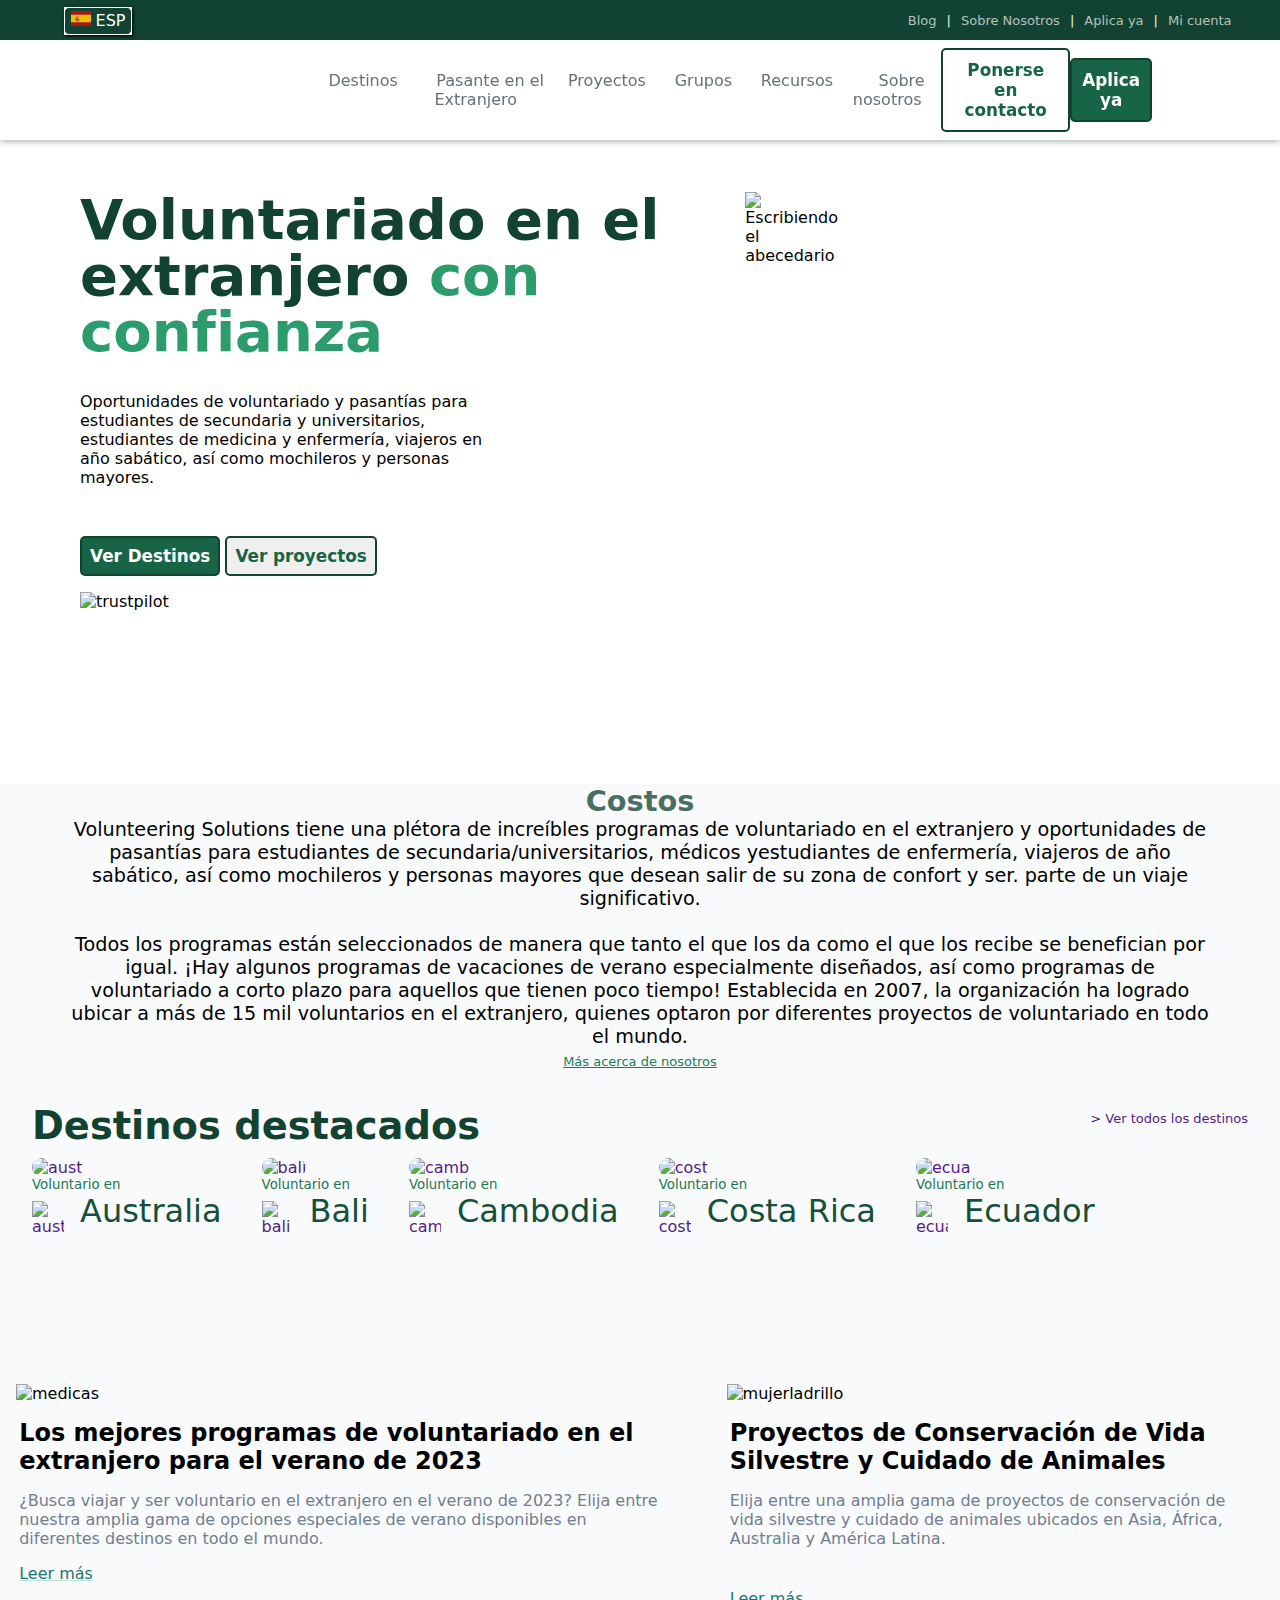
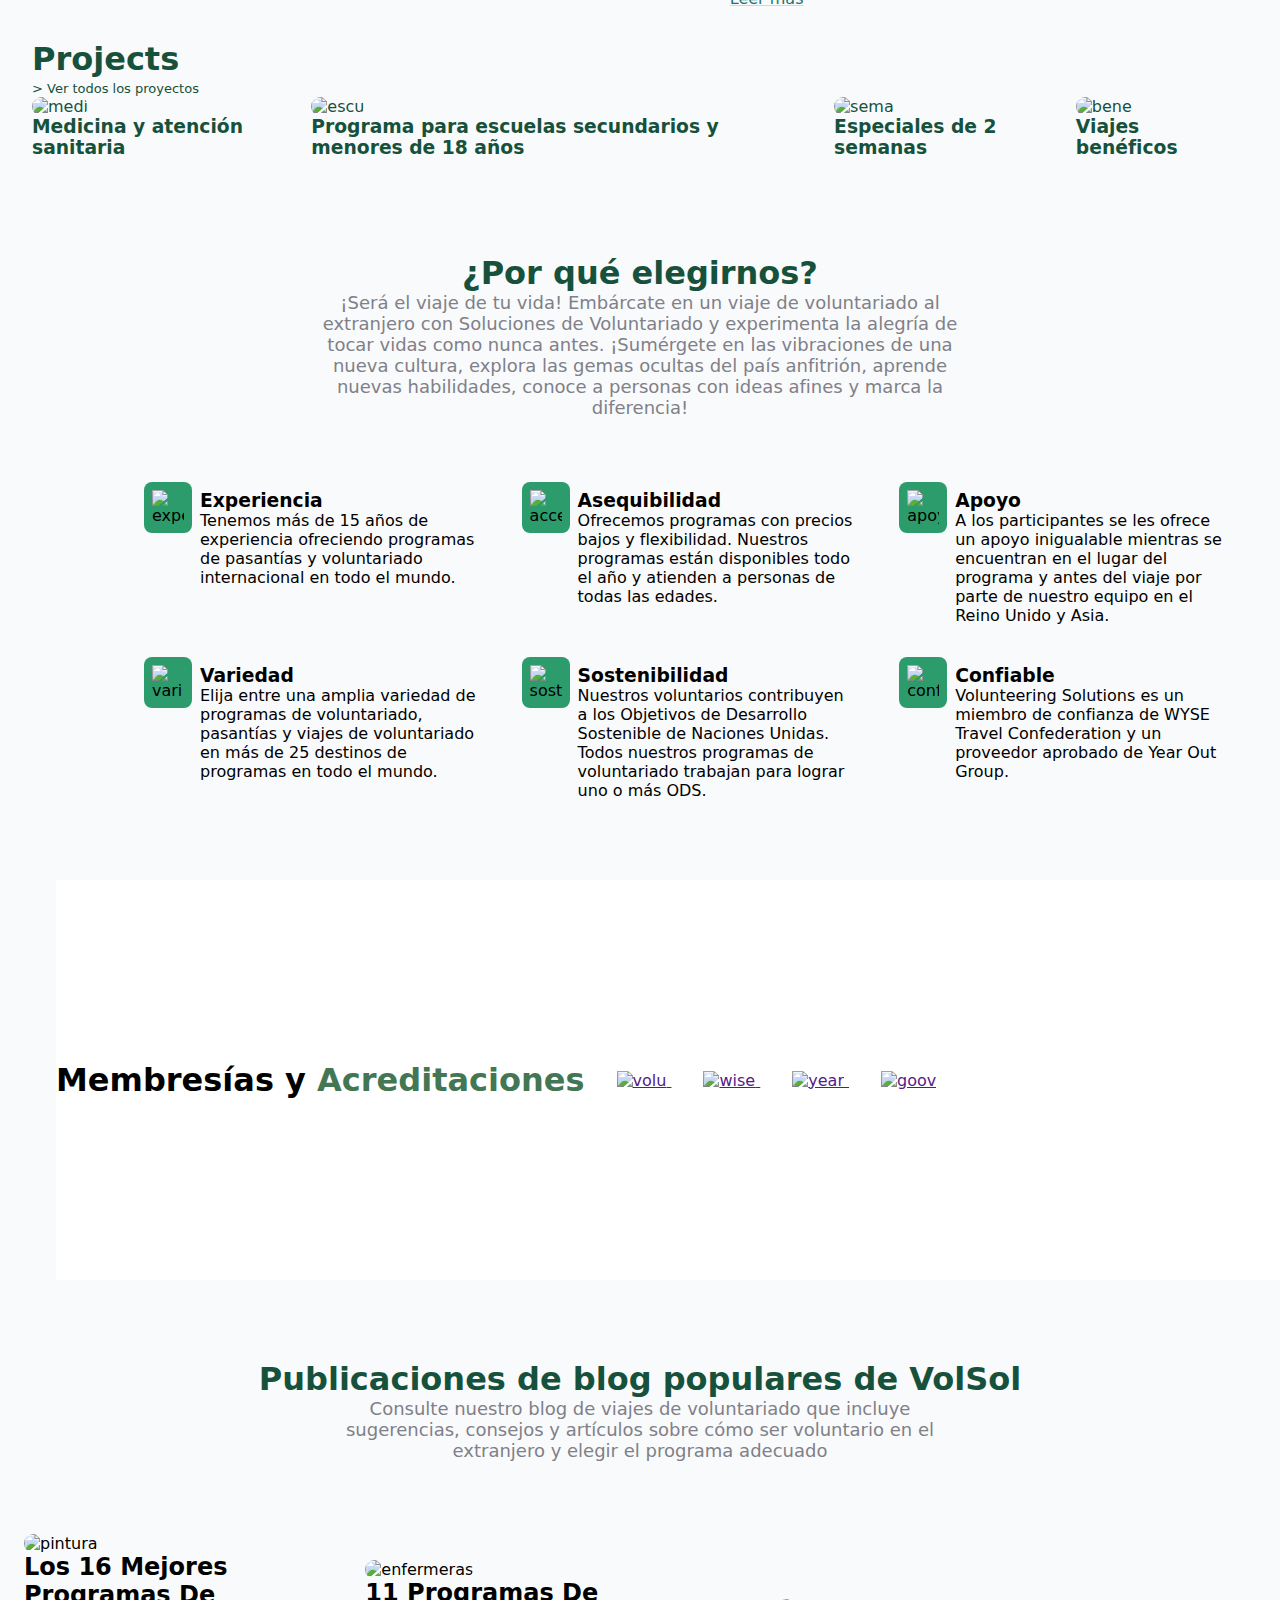
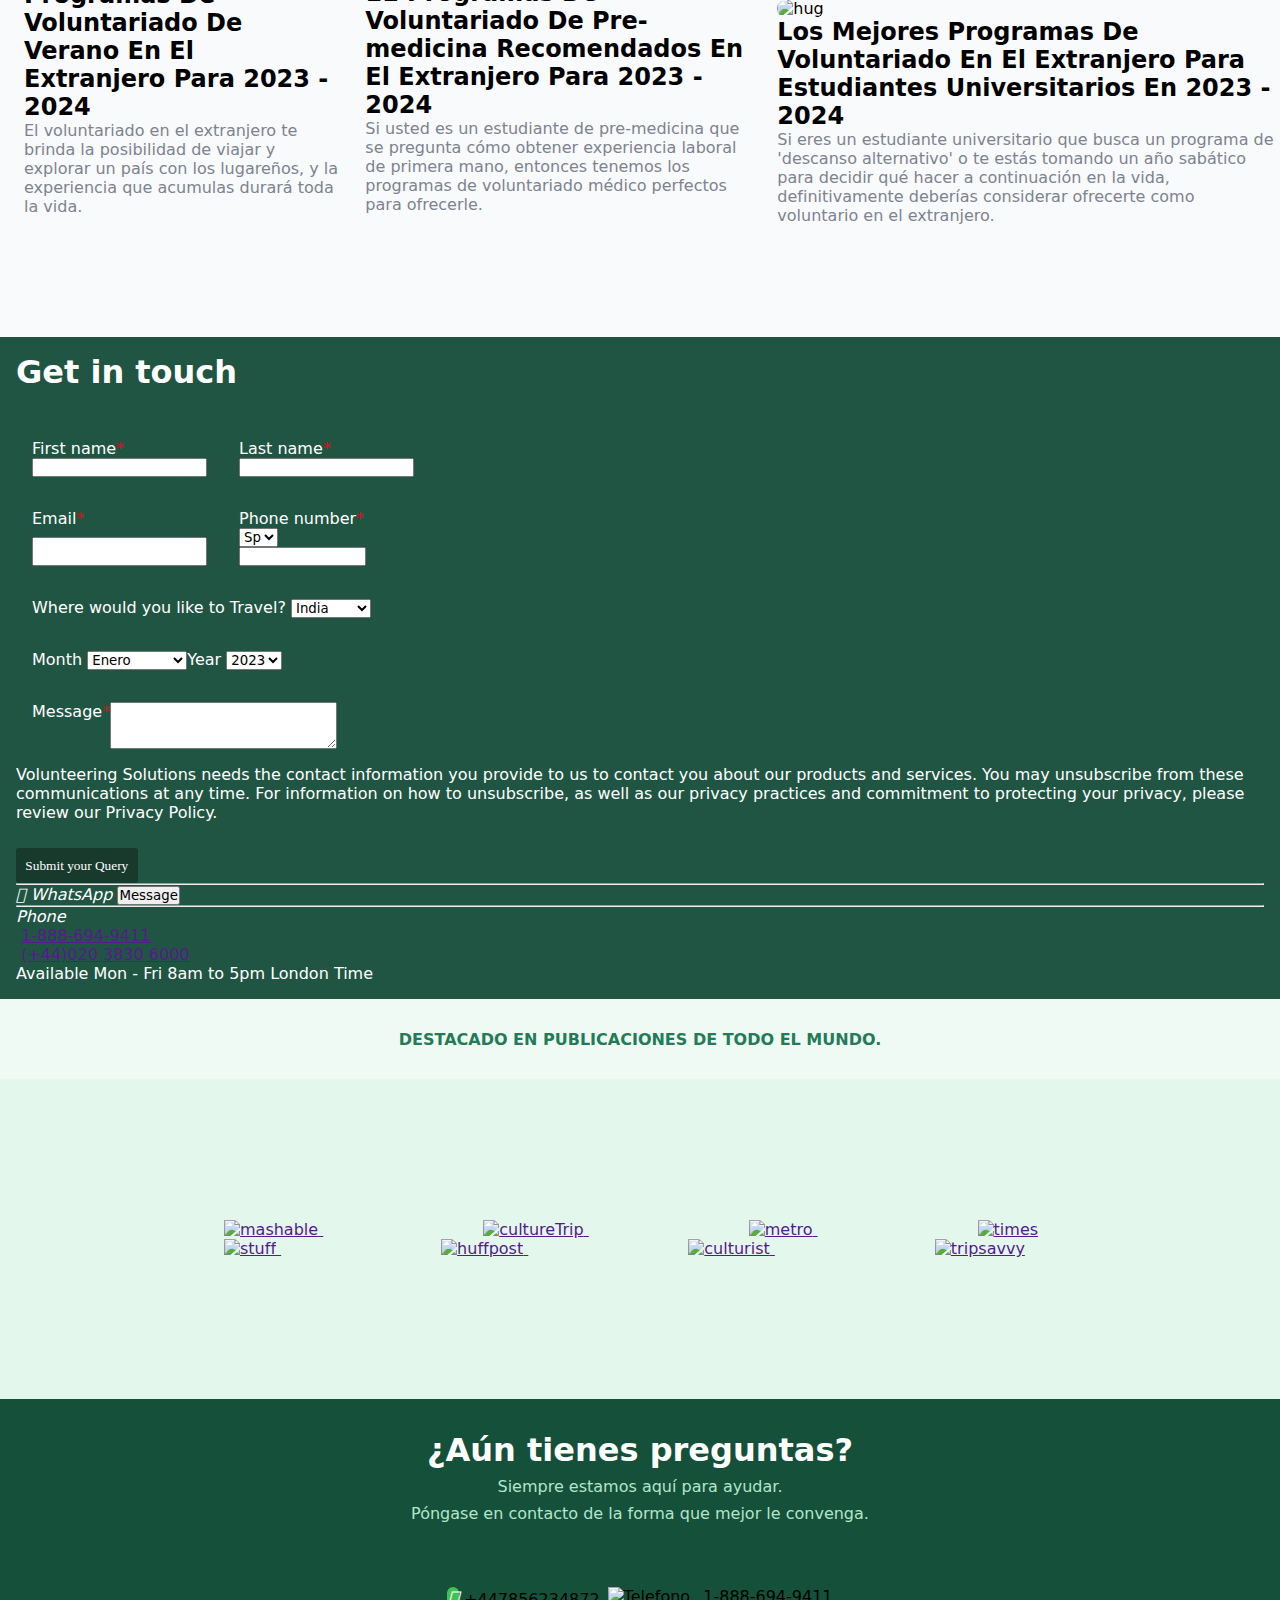
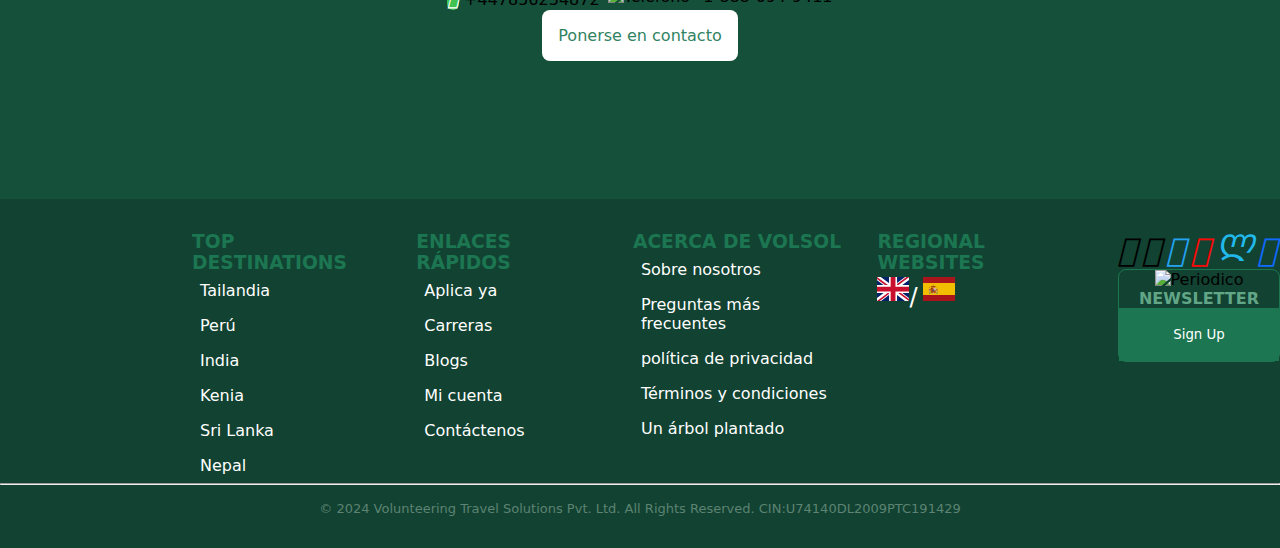
==== commit dc911c0c: "80%" ====
--- a/index.html
+++ b/index.html
@@ -1095,24 +1095,26 @@
                     <section>
             <div class="formulario">
                 <h1>Get in touch</h1>
+                <i class="fas fa-xmark"></i>
                 <form action="" method="get">
                     <div class="primer-form">
                         <div>
-                            <label for="fname">First name*</label>
+                            <label for="fname">First name<span class="req">*</span></label>
                             <input type="text" name="fname" id="fname" required>
                         </div>
                         <div>
-                            <label for="lname">Last name*</label>
+                            <label for="lname">Last name<span class="req">*</span></label>
                             <input type="text" name="lname" id="lname" required>
                         </div>
                     </div>
+
                     <div class="segundo-form">
                         <div>
-                            <label for="email">Email*</label>
+                            <label for="email">Email<span class="req">*</span></label>
                             <input type="text" name="email" id="email" required>
                         </div>
-                        <div>
-                            <label for="phone">Phone number*</label>
+                        <div class="segundo-form-num">
+                            <label for="phone">Phone number<span class="req">*</span></label>
                             <select name="phone" id="phone" required>
                                 <option value="spain">Spain</option>
                                 <option value="spain">France</option>
@@ -1122,6 +1124,7 @@
                             <input type="text" name="phone" id="phone" required>
                         </div>
                     </div>
+
                     <div class="tercer-form">
                         <label for="travel">Where would you like to Travel?</label>
                         <select name="travel" id="travel">
@@ -1152,14 +1155,14 @@
                         <div>
                             <label for="year">Year</label>
                             <select name="year" id="year">
-                                <option value="2023">Enero</option>
-                                <option value="2024">Febrero</option>
-                                <option value="2025">Marzo</option>
+                                <option value="2023">2023</option>
+                                <option value="2024">2024</option>
+                                <option value="2025">2025</option>
                             </select>
                         </div>
                     </div>
                     <div class="quinto-form">
-                        <label for="message">Message</label>
+                        <label for="message">Message<span class="req">*</span></label>
                         <textarea name="message" id="message" cols="30" rows="3" required></textarea>
                     </div>
                     <div class="sexto-form">
@@ -1170,7 +1173,27 @@
                         <input type="submit" value="Submit your Query">
                     </div>
                 </form>
+                <div class="form-contacto">
+                        <hr>
+                        <i class="fab fa-whatsapp"> WhatsApp</i>
+                        <button>Message</button>
+                        <hr>
+                    </div>
+                    <div class="phone-contacto">
+                        <i class="fas fa-phone"> Phone</i>
+                        <div class="usa-conatct">
+                            <img src="" alt="">
+                            <a href="">1-888-694-9411</a>
+                        </div>
+                        <div class="uk-conatct">
+                            <img src="" alt="">
+                            <a href="">(+44)020 3830 6000</a>
+                        </div>
+                        <p>Available Mon - Fri 8am to 5pm London Time </p>
+                    </div>
+                </div>
             </div>
+
         </section>
         </div>
         <section>
--- a/css/style-main.css
+++ b/css/style-main.css
@@ -1466,6 +1466,71 @@
     text-align: center;
     height: 5em;
 }
+
+.formulario{
+    background-color: #215543;
+    color: white;
+    padding: 1em;
+}
+
+.primer-form{
+    padding-top: 2em;
+    display: flex;
+}
+
+.primer-form div{
+    padding: 1em;
+    display: grid;
+}
+
+.segundo-form{
+    display: flex;
+}
+
+.segundo-form div{
+    padding: 1em;
+    display: grid;
+}
+
+.segundo-form-num{
+}
+
+.segundo-form-num select{
+    width: 22%;
+}
+
+.segundo-form-num input{
+    width: 70%;
+}
+
+.tercer-form{
+    padding: 1em;
+}
+
+.cuarto-form{
+    display: flex;
+    padding: 1em;
+}
+
+.quinto-form{
+    display: flex;
+    padding: 1em;
+}
+
+.req{
+    color: rgb(197, 26, 26);
+}
+
+.sexto-form input{
+    color: white;
+    padding: 0.7em;
+    background-color: #173a2d;
+    margin-top: 2em;
+    font-family: PoppinsBold;
+    border-style: none;
+    border-radius: 0.2em;
+}
+
 
 /* Iconos */
 
@@ -1584,7 +1649,7 @@
     width: 70%;
 }
 
-@media (min-width: 0px) and (max-width: 60.75em) {
+@media (width <= 60.75em) {
     .alert {
         display: block;
     }
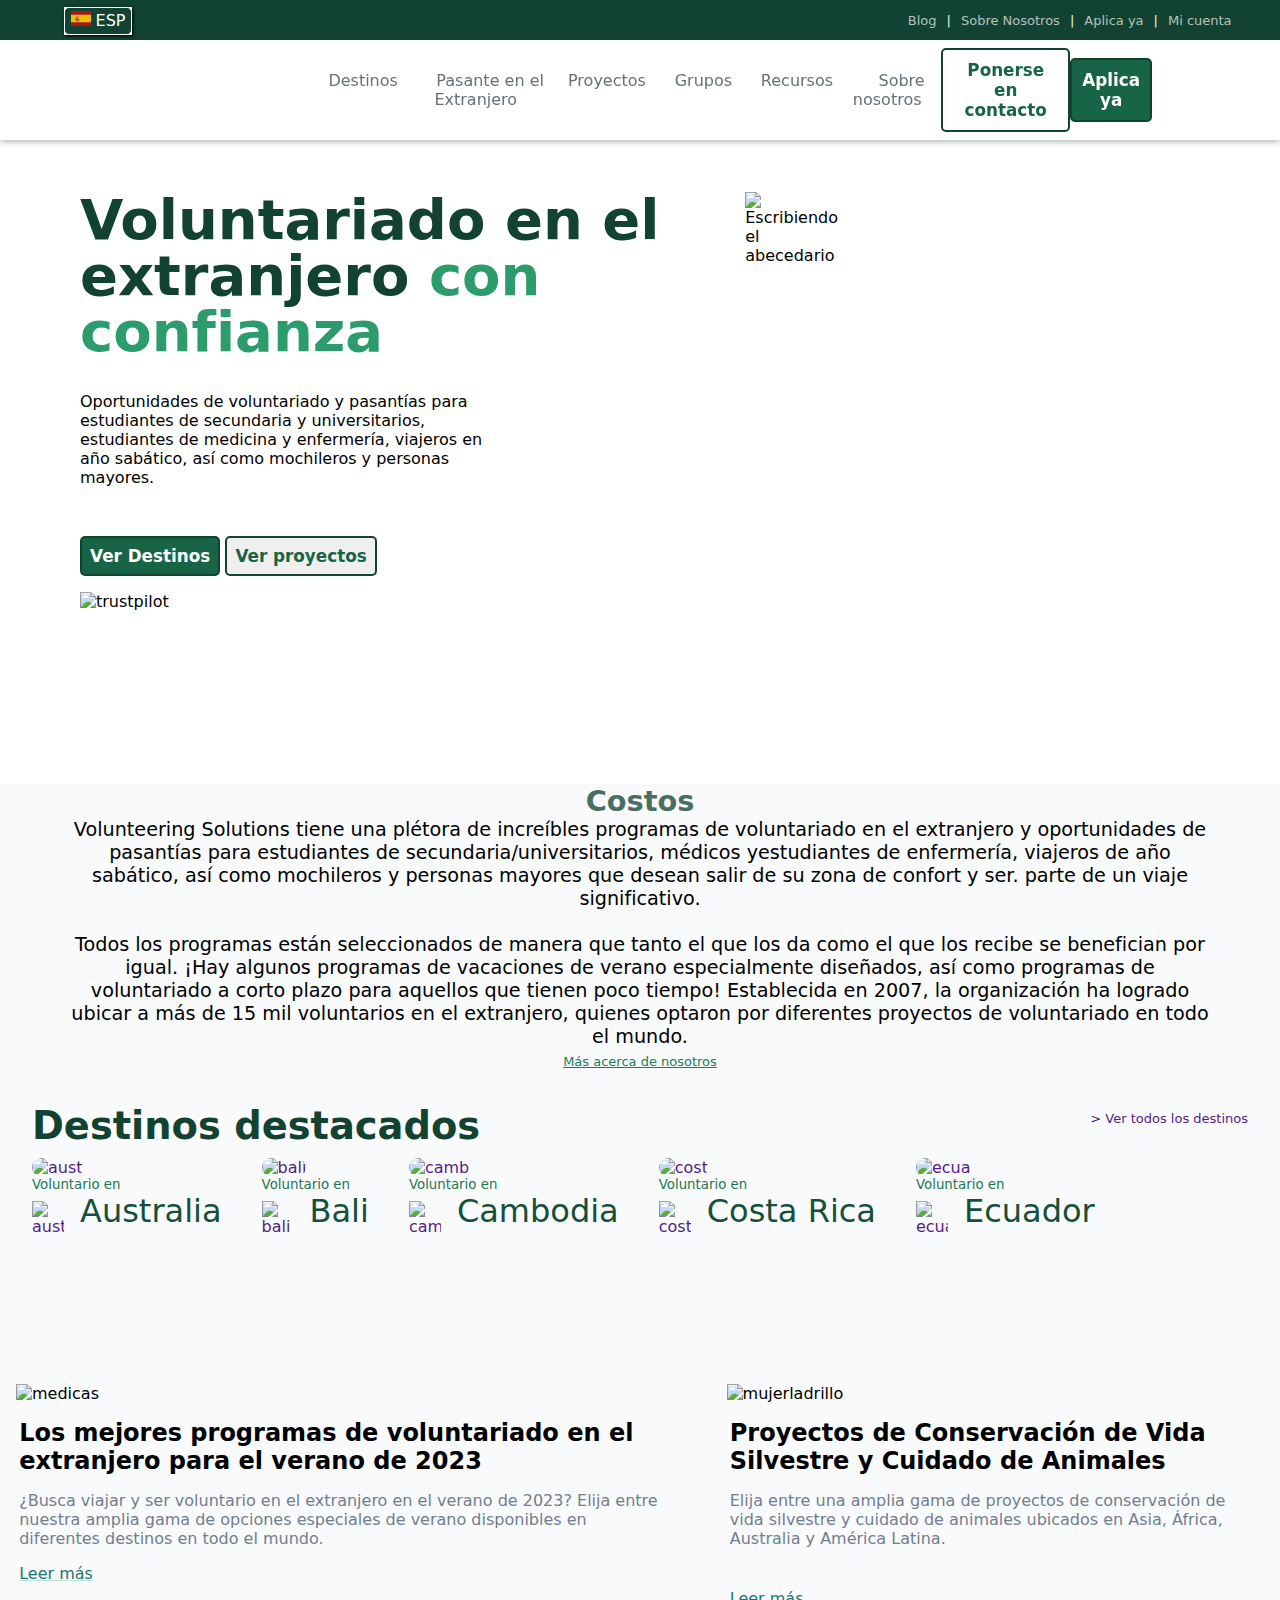
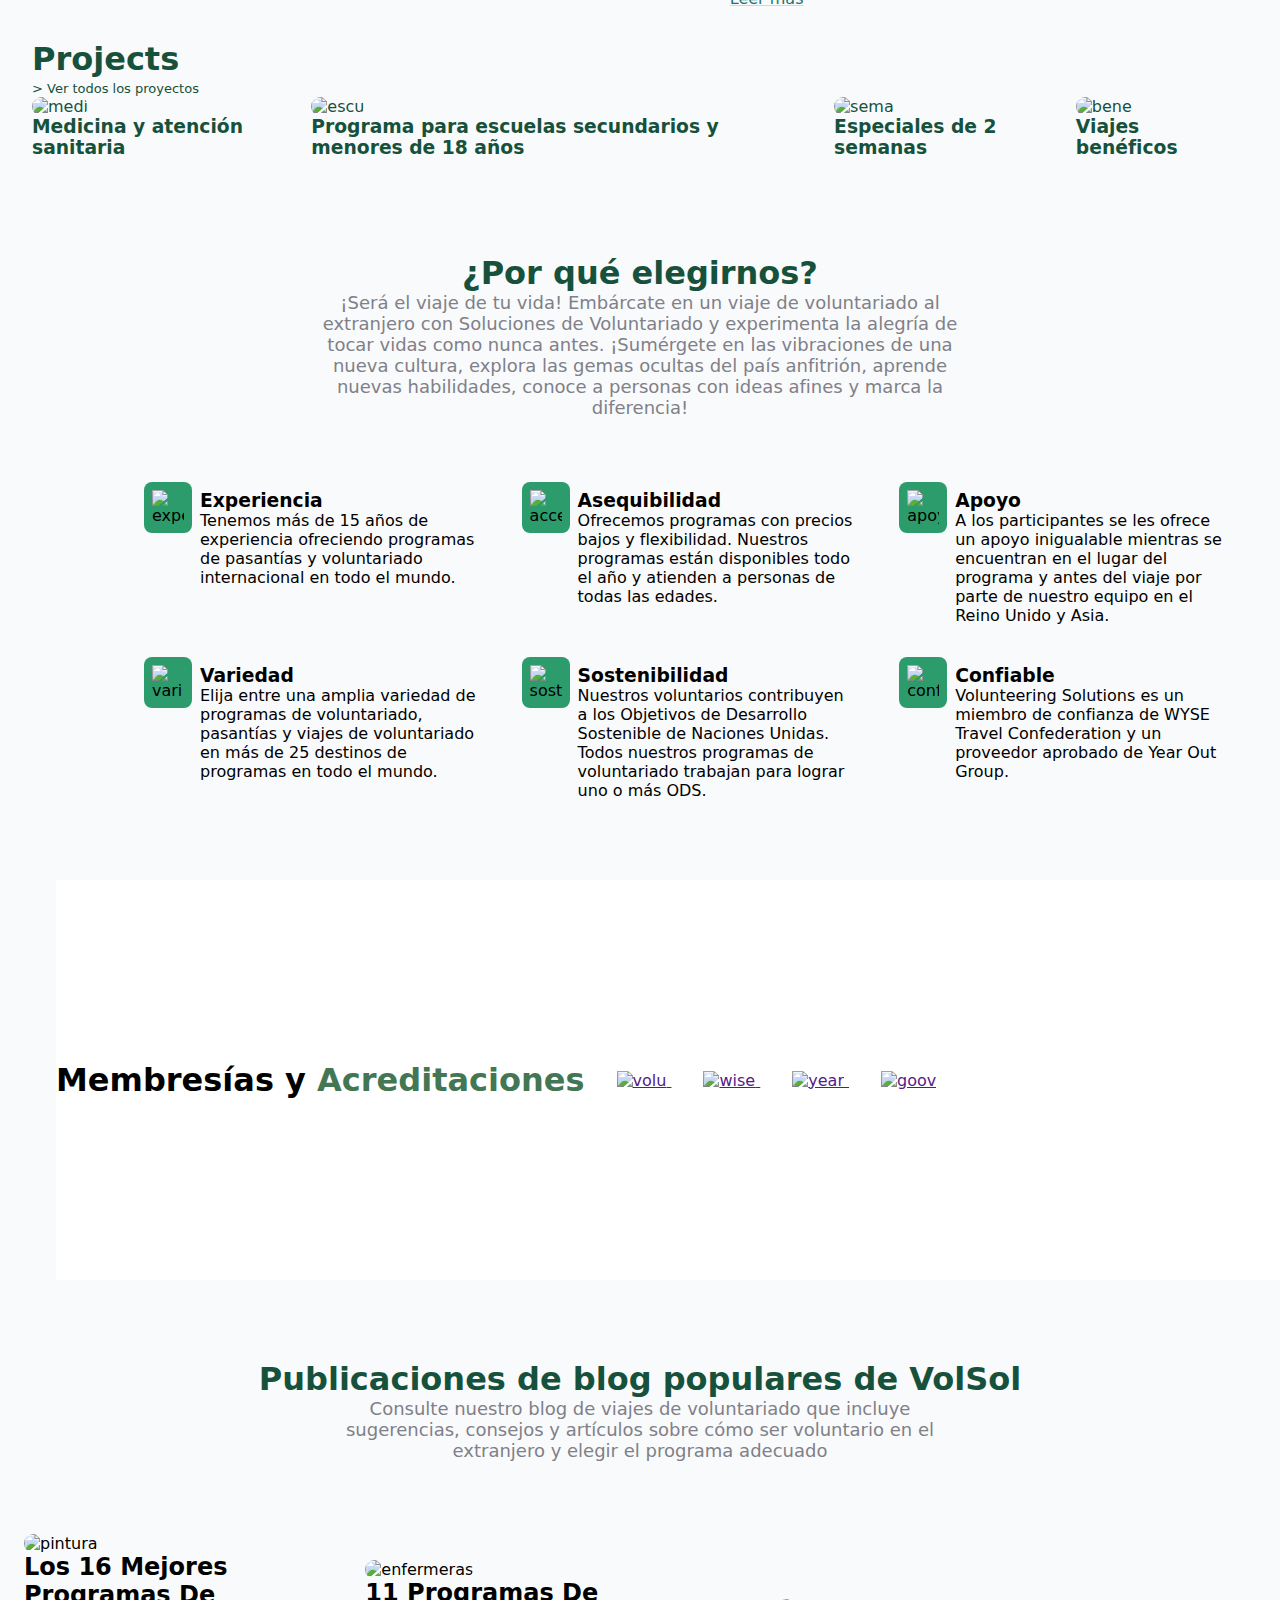
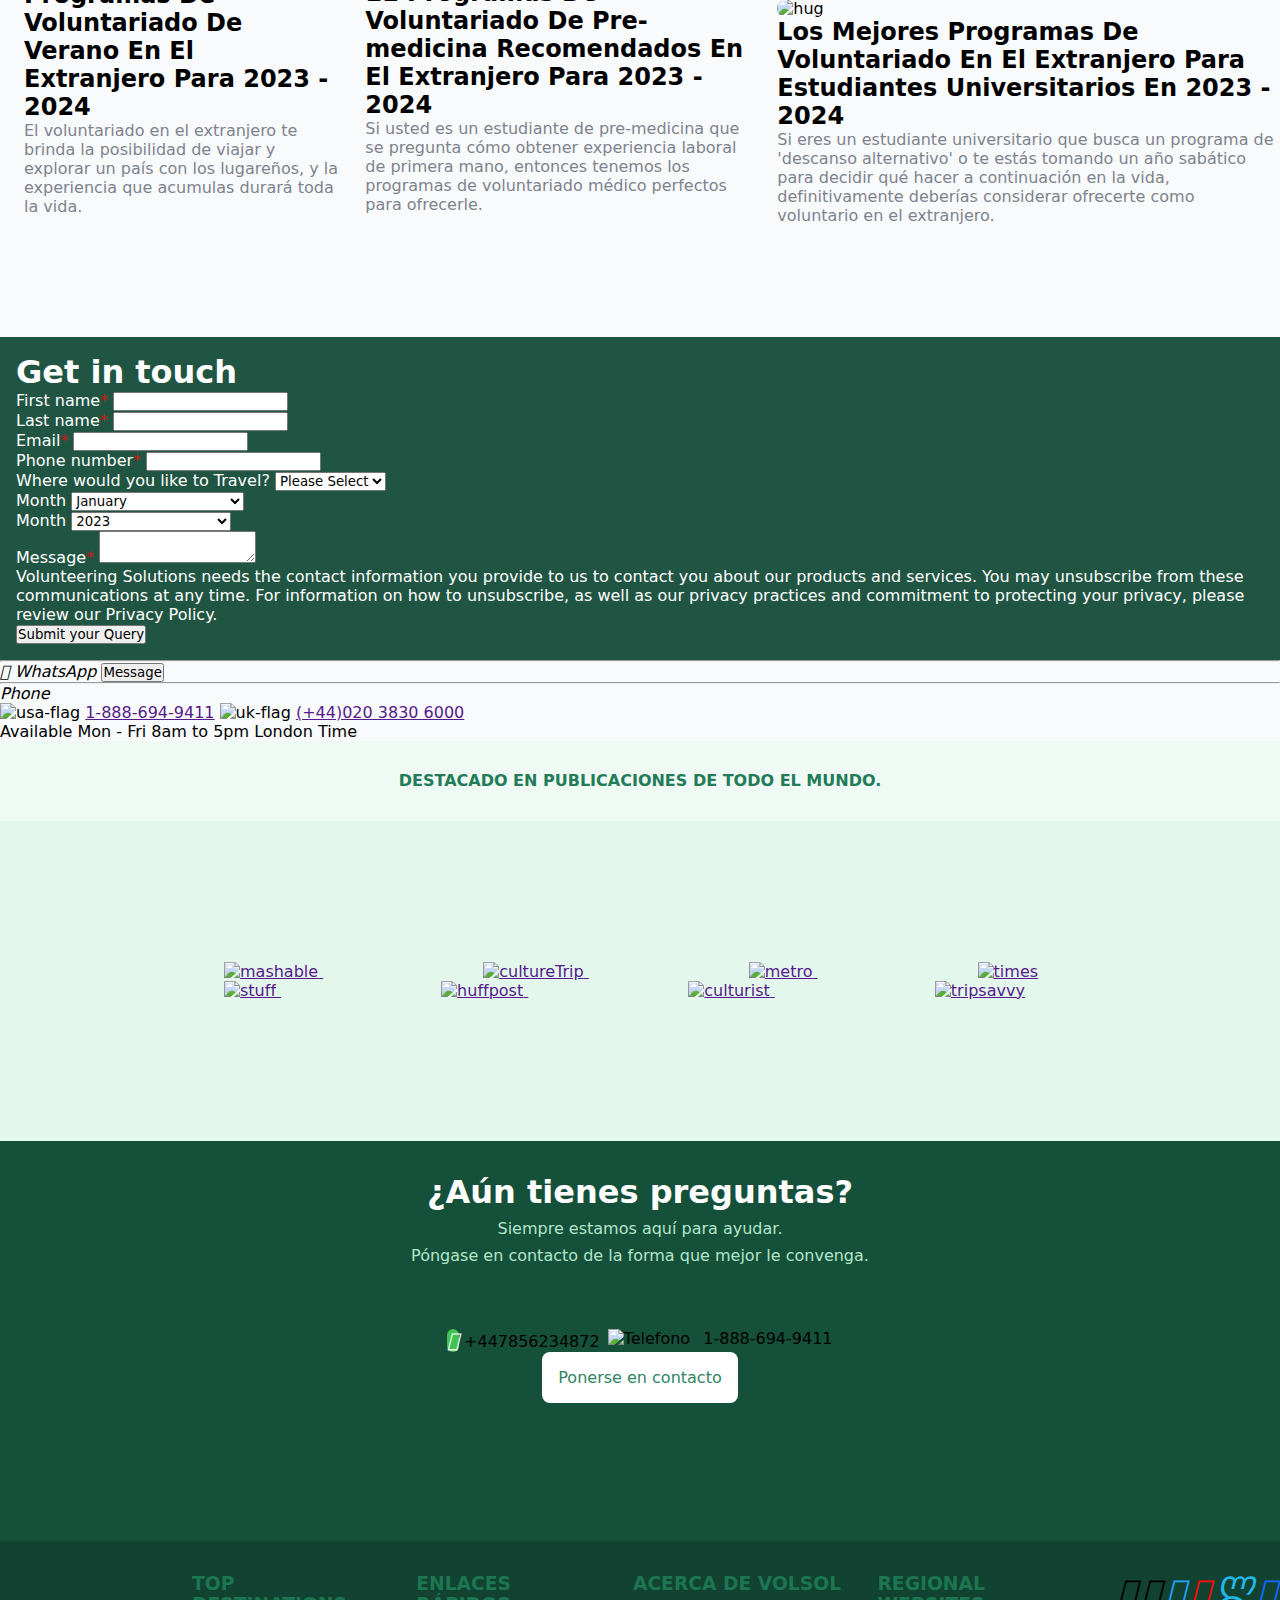
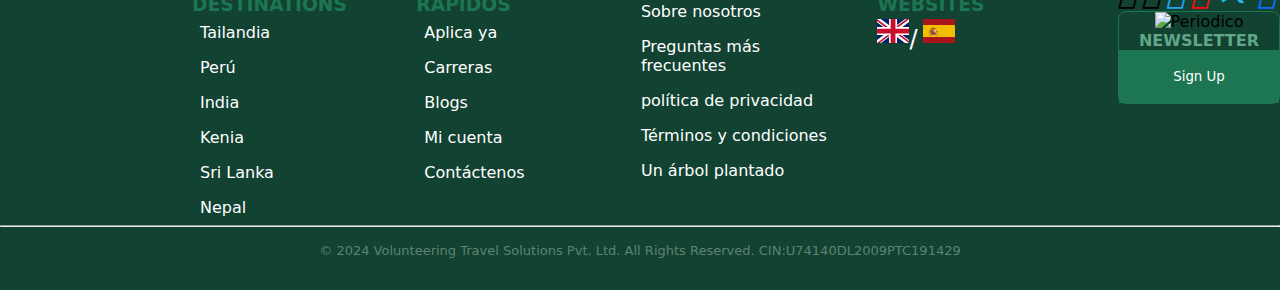
==== commit 0785238e: "Update index.html" ====
--- a/index.html
+++ b/index.html
@@ -787,8 +787,8 @@
                                 <p>Ecuador</p>
                             </div>
                         </a>
-                        
-                    <!-- Note Para el tiempo que hay no hay tiempo para implementar el js para la funcionalidad de arrastrar a la derecha  
+
+                        <!-- Note Para el tiempo que hay no hay tiempo para implementar el js para la funcionalidad de arrastrar a la derecha  
                     (quien se vea capaz que descomente esta parte y le de duro al js)
                         
                     <a href="" class="tarjetas-tercer-section">
@@ -847,7 +847,7 @@
                             <p>Marruecos</p>
                         </div>
                     </a> -->
-                     
+
                     </div>
                 </div>
             </section>
@@ -898,7 +898,7 @@
                         </a>
 
                     </div>
-                     
+
                     <!-- <a href="" class="tarjetas-quinto-section">
                     <img src="imagenes/JPG/cuidado.jpg" alt="cuid">
                     <h3>Cuidado de niños</h3>
@@ -931,7 +931,7 @@
                     <img src="imagenes/JPG/idioma.jpg" alt="idio">
                     <h3>Idioma - Semana de Orientación</h3>
                 </a> -->
-                 
+
                 </div>
             </section>
 
@@ -1092,110 +1092,104 @@
                     </div>
                 </div>
             </section>
-                    <section>
-            <div class="formulario">
-                <h1>Get in touch</h1>
-                <i class="fas fa-xmark"></i>
-                <form action="" method="get">
-                    <div class="primer-form">
-                        <div>
+
+            <section class="formulario-completo">
+                <div class="formulario">
+                    <header>
+                        <h1>Get in touch</h1>
+                    </header>
+                    <form action="#" method="get">
+                        <div class="field">
                             <label for="fname">First name<span class="req">*</span></label>
-                            <input type="text" name="fname" id="fname" required>
-                        </div>
-                        <div>
+                            <input type="text" id="fname" name="fname" required>
+                        </div>
+                        <div class="field">
                             <label for="lname">Last name<span class="req">*</span></label>
-                            <input type="text" name="lname" id="lname" required>
-                        </div>
-                    </div>
-
-                    <div class="segundo-form">
-                        <div>
+                            <input type="text" id="lname" name="lname" required>
+                        </div>
+                        <div class="field">
                             <label for="email">Email<span class="req">*</span></label>
-                            <input type="text" name="email" id="email" required>
-                        </div>
-                        <div class="segundo-form-num">
+                            <input type="email" id="email" name="email" required>
+                        </div>
+                        <div class="field">
                             <label for="phone">Phone number<span class="req">*</span></label>
-                            <select name="phone" id="phone" required>
-                                <option value="spain">Spain</option>
-                                <option value="spain">France</option>
-                                <option value="spain">Portugal</option>
-                                <option value="spain">UK</option>
+                            <input type="tel" id="phone" name="phone" required>
+                        </div>
+                        <div class="field">
+                            <label for="country">Where would you like to Travel?</label>
+                            <select id="country" name="country">
+                                <option value="">Please Select</option>
+                                <option value="españa">España</option>
+                                <option value="portugal">Portugal</option>
+                                <option value="italia">Italia</option>
+                                <option value="francia">Francia</option>
                             </select>
-                            <input type="text" name="phone" id="phone" required>
-                        </div>
-                    </div>
-
-                    <div class="tercer-form">
-                        <label for="travel">Where would you like to Travel?</label>
-                        <select name="travel" id="travel">
-                            <option value="india">India</option>
-                            <option value="nepal">Nepal</option>
-                            <option value="thailand">Thailand</option>
-                            <option value="bali">Bali</option>
-                        </select>
-                    </div>
-                    <div class="cuarto-form">
-                        <div>
+                        </div>
+                        <div class="field">
                             <label for="month">Month</label>
-                            <select name="month" id="month">
-                                <option value="1m">Enero</option>
-                                <option value="2m">Febrero</option>
-                                <option value="3m">Marzo</option>
-                                <option value="4m">Abril</option>
-                                <option value="5m">Mayo</option>
-                                <option value="6m">Junio</option>
-                                <option value="7m">Julio</option>
-                                <option value="8m">Agosto</option>
-                                <option value="9m">Septiembre</option>
-                                <option value="10m">Octubre</option>
-                                <option value="11m">Noviembre</option>
-                                <option value="12m">Diciembre</option>
+                            <select id="month" name="month">
+                                <option disabled="" value="">Tentative Travel Month</option>
+                                <option value="January">January</option>
+                                <option value="February">February</option>
+                                <option value="March">March</option>
+                                <option value="April">April</option>
+                                <option value="May">May</option>
+                                <option value="June">June</option>
+                                <option value="July">July</option>
+                                <option value="August">August</option>
+                                <option value="September">September</option>
+                                <option value="October">October</option>
+                                <option value="November">November</option>
+                                <option value="December">December</option>
                             </select>
                         </div>
-                        <div>
-                            <label for="year">Year</label>
-                            <select name="year" id="year">
+                        <div class="field">
+                            <label for="year">Month</label>
+                            <select id="year" name="year">
+                                <option disabled="" value="">Tentative Travel Year</option>
                                 <option value="2023">2023</option>
                                 <option value="2024">2024</option>
                                 <option value="2025">2025</option>
                             </select>
                         </div>
-                    </div>
-                    <div class="quinto-form">
-                        <label for="message">Message<span class="req">*</span></label>
-                        <textarea name="message" id="message" cols="30" rows="3" required></textarea>
-                    </div>
-                    <div class="sexto-form">
-                        <p>Volunteering Solutions needs the contact information you provide to us to contact you about our products and
-                            services. You may unsubscribe from these communications at any time. For information on how to unsubscribe, as
-                            well as our privacy practices and commitment to protecting your privacy, please review our Privacy Policy.
-                        </p>
-                        <input type="submit" value="Submit your Query">
-                    </div>
-                </form>
-                <div class="form-contacto">
-                        <hr>
+                        <div class="field">
+                            <label for="mensaje">Message<span class="req">*</span></label>
+                            <textarea id="mensaje" name="mensaje" required></textarea>
+                        </div>
+                        <p>Volunteering Solutions needs the contact information you provide to us to contact you about
+                            our products
+                            and services. You may unsubscribe from these communications at any time. For information on
+                            how to
+                            unsubscribe, as well as our privacy practices and commitment to protecting your privacy,
+                            please review
+                            our Privacy Policy.</p>
+                        <div class="field">
+                            <input class="submit" type="submit" value="Submit your Query">
+                        </div>
+                    </form>
+                </div>
+                <div class="contactos-formulario">
+                    <hr>
+                    <div class="whatsapp">
                         <i class="fab fa-whatsapp"> WhatsApp</i>
-                        <button>Message</button>
-                        <hr>
-                    </div>
-                    <div class="phone-contacto">
+                        <a href=""><button>Message</button></a>
+
+                    </div>
+                    <hr>
+                    <div class="phone">
                         <i class="fas fa-phone"> Phone</i>
-                        <div class="usa-conatct">
-                            <img src="" alt="">
+                        <div class="usa">
+                            <img src="imagenes/JPG/usa.jpg" alt="usa-flag">
                             <a href="">1-888-694-9411</a>
-                        </div>
-                        <div class="uk-conatct">
-                            <img src="" alt="">
+                            <img src="imagenes/JPG/uk.jpg" alt="uk-flag">
                             <a href="">(+44)020 3830 6000</a>
                         </div>
-                        <p>Available Mon - Fri 8am to 5pm London Time </p>
-                    </div>
-                </div>
-            </div>
-
-        </section>
+                        <p>Available Mon - Fri 8am to 5pm London Time</p>
+                    </div>
+                </div>
+            </section>
         </div>
+
         <section>
             <div class="noveno-section">
                 <div class="titulo-noveno">
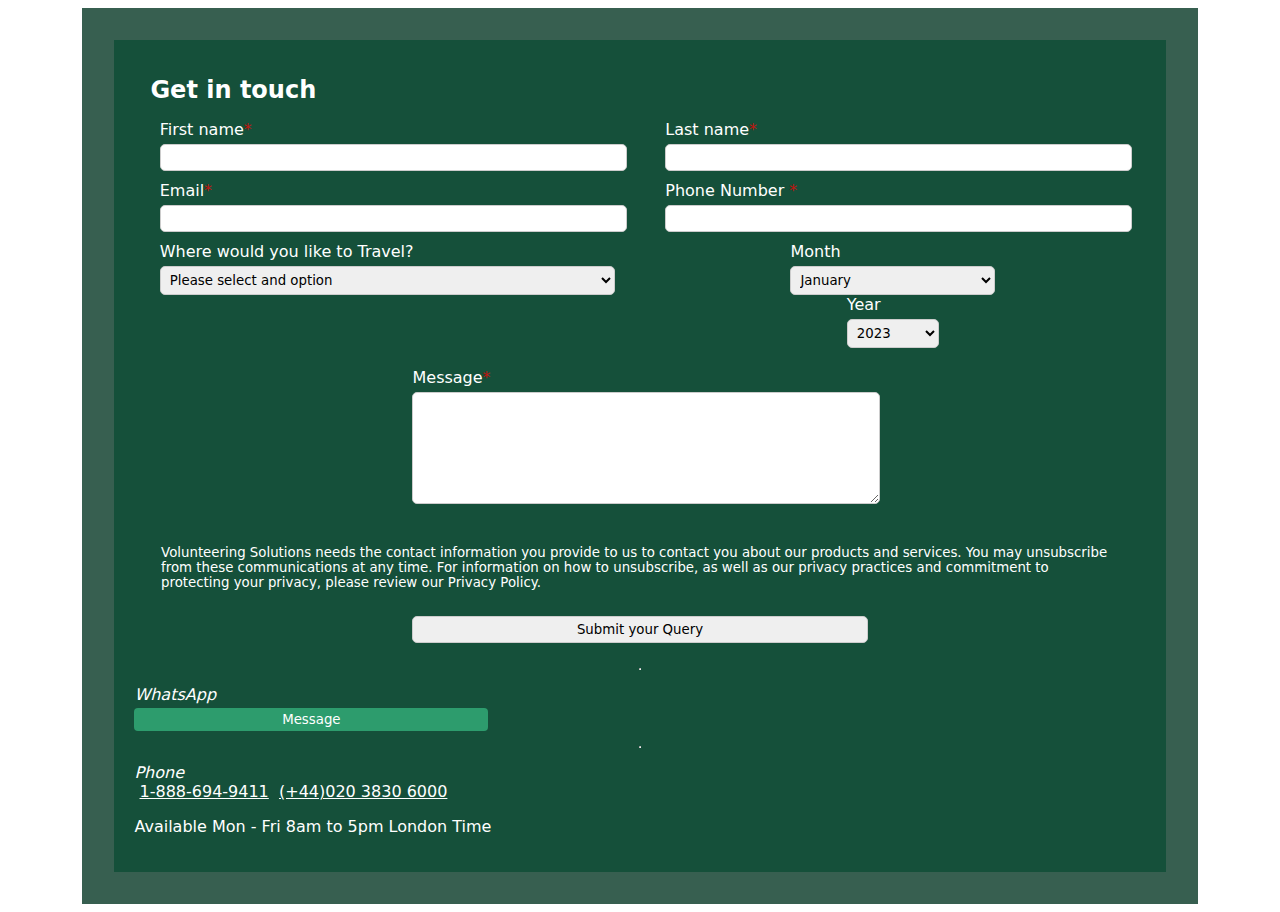
==== commit 952b3e5a: "Formulario Sprint3" ====
--- a/index.html
+++ b/index.html
@@ -1,1336 +1,117 @@
 <!DOCTYPE html>
-<html lang="es">
+<html lang="en">
 
 <head>
     <meta charset="UTF-8">
-    <meta name="viewport" content="width=device-width">
-    <title>Soluciones de Voluntariado - Mejor Organización de Voluntarios en el Extranjero</title>
-    <!--Descripción escrita por Roberto Ortiz-->
-    <!--El siguiente meta proporciona una breve descripción del contenido de la página web. Los motores de búsqueda la utilizan para mostrar un pequeño fragmento-->
-    <meta name="description"
-        content="Ofrézcase como voluntario en el extranjero con Volunteering Solutions, una de las mejores organizaciones de viajes de voluntariado con más de 150 oportunidades significativas de voluntariado en todo el mundo.">
-    <meta name="keywords" content="voluntariado, ong, expedicion, volunteeringsolutions" />
-    <meta name="category" content="ong">
-    <!--Descripción escrita por Mario Galan-->
-    <!--Dice si indexa la pagina o no-->
-    <meta name="robots" content="index,follow" />
-    <!--Descripción escrita por Marcos acedo-->
-    <!--Nos muestra el titulo de cuando o compartimos-->
-    <meta property="og:title" content="Soluciones de Voluntariado - Mejor Organización de Voluntarios en el Extranjero">
-    <meta property="og:url" content="https://www.volunteeringsolutions.com/es/">
-    <meta property="og:description"
-        content="Ofrézcase como voluntario en el extranjero con Volunteering Solutions, una de las mejores organizaciones de viajes de voluntariado con más de 150 oportunidades significativas de voluntariado en todo el mundo.">
-    <!--Descripción escrita por Israel Soriano-->
-    <!--El siguiente meta indica la imagen que se mostrará al compartir la página por cualquier red social, como si fuera una preview-->
-    <meta property="og:image"
-        content="https://www.volunteeringsolutions.com/asset/uploads/img/block_banner/5_whatsapp_image_2021_10_23_at_12.37.03_pm_(1).jpeg">
-    <meta property="og:image:alt" content="chica con niños">
-    <meta property="og:locale" content="es_ES">
-    <meta property="og:type" content="website">
-    <!--Descripción escrita por Jamal Rabah-->
-    <!--El siguiente meta ayuda a evitar problemas de duplicado-->
-    <link rel="canonical" href="https://israc0d33.github.io/Proyecto1Marcas/index.html">
-    <!--Descripción escrita por Andrés Rodríguez-->
-    <!--El siguiente meta indica la imagen que se mostrará en la parte superior de la página, como si fuera el icono de la página-->
-    <link rel="icon" href="./logo/PNG/favicon-32x32.png">
-    <link rel="apple-touch-icon" href="./logo/PNG/favicon-32x32.png">
-    <meta name="theme-color" content="#f2f2f2">
-    <link rel="stylesheet" href="./css/style-main.css">
-    <link rel="stylesheet" href="./iconos/marcas-Redes-Sociales/brands.min.css">
-    <link rel="stylesheet" href="./iconos/marcas-Redes-Sociales/sharp-solid.min.css">
-    <link rel="stylesheet"
-        href="https://cdn.jsdelivr.net/gh/Ballwictb/font-awesome-sixball-v2@main/six-rp/css/all.min.css">
+    <meta name="viewport" content="width=device-width, initial-scale=1.0">
+    <title>Formulario</title>
+    <link rel="stylesheet" href="style.css">
 </head>
 
 <body>
-    <!-- Editado por : Jamal Rabah -->
-    <div class="alert">
-        <h1>NO DISPONIBLE</h1>
-        <img src="./imagenes/alert/spain.png" alt="spain">
-        <h1>NOT AVAILABLE</h1>
-        <img src="./imagenes/alert/uk.png" alt="uk">
-        <h1>NÃO DISPONÍVEL</h1>
-        <img src="./imagenes/alert/pt.png" alt="portugal">
-        <h1>NON DISPONIBILE</h1>
-        <img src="./imagenes/alert/It.png" alt="italian">
-        <h1>NICHT VERFÜGBAR</h1>
-        <img src="./imagenes/alert/ger.png" alt="germany">
-    </div>
-    <main>
-        <header class="header-nav-min">
-            <div class="change-language">
-                <div onclick="_rugged.esp()" class="esp"><img src="./iconos/SVG/spain.svg" alt="España"> ESP</div>
+    <section class="completed">
+        <div class="formulary">
+            <header>
+                <h1>Get in touch</h1>
+            </header>
+            <form action="#" method="get">
 
-                <a href="https://www.volunteeringsolutions.com/">
-                    <div class="eng"><img src="./iconos/SVG/uk.svg" alt="Reino Unido"> ENG</div>
-                </a>
-                <a href="https://www.volunteeringsolutions.com/pt/">
-                    <div class="por"><img src="./iconos/SVG/portugal.svg" alt="Portugal"> POR</div>
-                </a>
-                <a href="https://www.volunteeringsolutions.com/it/">
-                    <div class="ita"><img src="./iconos/SVG/italian.svg" alt="Italia"> ITA</div>
-                </a>
-                <a href="https://www.volunteeringsolutions.com/de/">
-                    <div class="det"><img src="./iconos/SVG/germany.svg" alt="Alemania"> DET</div>
-                </a>
-            </div>
-            <nav class="nav-min">
-                <ul class="list-min">
-                    <li><a href="https://www.volunteeringsolutions.co.uk/blog/">Blog</a>|</li>
-                    <li><a href="https://www.volunteeringsolutions.co.uk/aboutus">Sobre Nosotros</a>|</li>
-                    <li><a href="https://www.volunteeringsolutions.co.uk/apply">Aplica ya</a>|</li>
-                    <li><a href="https://www.volunteeringsolutions.co.uk/myaccount/login">Mi cuenta</a></li>
-                </ul>
-            </nav>
-        </header>
-        <!-- Editado por : Jamal Rabah -->
-
-        <header class="header-nav-main">
-            <nav class="nav-main">
-                <a href="https://www.volunteeringsolutions.co.uk/es">
-                    <div class="logo"></div>
-                </a>
-                <ul class="list-max">
-                    <li class="destiny"><a
-                            href="https://www.volunteeringsolutions.co.uk/es/volunteering-destinations">Destinos</a>
-                    </li>
-                    <li class="foreign"><a href="https://www.volunteeringsolutions.co.uk/es/intern-abroad">Pasante
-                            en el
-                            Extranjero</a>
-                    </li>
-                    <li class="project"><a
-                            href="https://www.volunteeringsolutions.co.uk/es/volunteer-abroad-programs">Proyectos</a>
-                    </li>
-                    <li class="groups"><a
-                            href="https://www.volunteeringsolutions.co.uk/es/group-volunteer-abroad">Grupos</a></li>
-                    <li class="resources"><a
-                            href="https://www.volunteeringsolutions.co.uk/es/group-volunteer-abroad#">Recursos</a>
-                    </li>
-                    <li class="about"><a href="https://www.volunteeringsolutions.co.uk/es/aboutus">Sobre nosotros</a>
-                    </li>
-                </ul>
-                <div class="contacto">Ponerse en contacto</div>
-                <div class="Aplica">Aplica ya</div>
-            </nav>
-            <!-- Editado por : Roberto Ortiz -->
-            <div class="dash-destinations">
-                <div class="countries">
-                    <div class="asia-countries">
-                        <!-- Editado por : Israel Soriano  -->
-
-                        <h3>Asia</h3>
-                        <a href="">
-                            <div class="bali">
-                                <img src="iconos/SVG/bali.svg" alt="bali">
-                                Bali
-                            </div>
-                        </a>
-                        <a href="">
-                            <div class="camboya">
-                                <img src="iconos/SVG/cambodia.svg" alt="camb">
-                                Camboya
-                            </div>
-                        </a>
-                        <a href="">
-                            <div class="india">
-                                <img src="iconos/SVG/india.svg" alt="indi">
-                                India
-                            </div>
-                        </a>
-                        <a href="">
-                            <div class="malasia">
-                                <img src="iconos/SVG/malaysia.svg" alt="mala">
-                                Malasya
-                            </div>
-                        </a>
-                        <a href="">
-                            <div class="nepal">
-                                <img src="iconos/SVG/nepal.svg" alt="nepa">
-                                Nepal
-                            </div>
-                        </a>
-                        <a href="">
-                            <div class="filipinas">
-                                <img src="iconos/SVG/filipinas.svg" alt="fili">
-                                Filipinas
-                            </div>
-                        </a>
-                        <a href="">
-                            <div class="sri_lanka">
-                                <img src="iconos/SVG/srilanka.svg" alt="sril">
-                                Sri Lanka
-                            </div>
-                        </a>
-                        <a href="">
-                            <div class="tailandia">
-                                <img src="iconos/SVG/thailand.svg" alt="tail">
-                                Tailandia
-                            </div>
-                        </a>
-                        <a href="">
-                            <div class="vietnam">
-                                <img src="iconos/SVG/vietnam.svg" alt="viet">
-                                Vietnam
-                            </div>
-                        </a>
-
-                        <!-- Editado por : Israel Soriano -->
-                    </div>
-
-                    <div class="africa-countries">
-                        <!-- Editado por : Israel Soriano -->
-
-                        <h3>África</h3>
-                        <a href="">
-                            <div class="ghana">
-                                <img src="iconos/SVG/ghana.svg" alt="ghan">
-                                Ghana
-                            </div>
-                        </a>
-                        <a href="">
-                            <div class="kenia">
-                                <img src="iconos/SVG/kenia.svg" alt="keni">
-                                Kenia
-                            </div>
-                        </a>
-                        <a href="">
-                            <div class="madagascar">
-                                <img src="iconos/SVG/madagascar.svg" alt="mada">
-                                Madagascar
-                            </div>
-                        </a>
-                        <a href="">
-                            <div class="marruecos">
-                                <img src="iconos/SVG/marruecos.svg" alt="marr">
-                                Marruecos
-                            </div>
-                        </a>
-                        <a href="">
-                            <div class="sudafrica">
-                                <img src="iconos/SVG/sudafricasvg.svg" alt="suda">
-                                Sudáfrica
-                            </div>
-                        </a>
-                        <a href="">
-                            <div class="tanzania">
-                                <img src="iconos/SVG/tanzania.svg" alt="tanz">
-                                Tanzania
-                            </div>
-                        </a>
-                        <a href="">
-                            <div class="uganda">
-                                <img src="iconos/SVG/uganda.svg" alt="ugan">
-                                Uganda
-                            </div>
-                        </a>
-
-                        <!-- Editado por : Israel Soriano -->
-                    </div>
-
-                    <div class="rest-countries">
-                        <!-- Editado por : Israel Soriano -->
-
-                        <h3>Australasia y el Pacífico</h3>
-                        <a href="">
-                            <div class="australia">
-                                <img src="iconos/SVG/australia.svg" alt="aust">
-                                Australia
-                            </div>
-                        </a>
-                        <a href="">
-                            <div class="nueva-zelanda">
-                                <img src="iconos/SVG/nuevazelanda.svg" alt="nuev">
-                                Nueva Zelanda
-                            </div>
-                        </a>
-                        <h3>Sudamerica</h3>
-                        <a href="">
-                            <div class="costa-rica">
-                                <img src="iconos/SVG/costarica.svg" alt="cost">
-                                Costa Rica
-                            </div>
-                        </a>
-                        <a href="">
-                            <div class="ecuador">
-                                <img src="iconos/SVG/ecuador.svg" alt="ecua">
-                                Ecuador
-                            </div>
-                        </a>
-                        <a href="">
-                            <div class="peru">
-                                <img src="iconos/SVG/peru.svg" alt="peru">
-                                Perú
-                            </div>
-                        </a>
-                        <h3>Europa</h3>
-                        <a href="">
-                            <div class="irlanda">
-                                <img src="iconos/SVG/irlanda.svg" alt="irla">
-                                Irlanda
-                            </div>
-                        </a>
-                        <a href="">
-                            <div class="portugal">
-                                <img src="iconos/SVG/portugal.svg" alt="port">
-                                Portugal
-                            </div>
-                        </a>
-                        <a href="">
-                            <div class="espana">
-                                <img src="iconos/SVG/spain.svg" alt="espa">
-                                España
-                            </div>
-                        </a>
-                        <a href="">
-                            <div class="grecia">
-                                <img src="iconos/SVG/grecia.svg" alt="grec">
-                                Grecia
-                            </div>
-                        </a>
-
-                        <!-- Editado por : Israel Soriano -->
-                    </div>
-
+                <div class="field">
+                    <label for="fname">First name<span class="req">*</span></label>
+                    <input type="text" name="fname" id="fname" required>
+                </div>
+                <div class="field">
+                    <label for="lname">Last name<span class="req">*</span></label>
+                    <input type="text" name="lname" id="lname" required>
                 </div>
 
-                <div class="featured">
-                    <!-- Editado por : Israel Soriano -->
+                <div class="field">
 
-                    <div class="specific-featured">
-                        <a href="">
-                            <img src="imagenes/JPG/chica-con-niños.jpeg" alt="chica_niños"></img>
-                            <h3>Programa especial de dos semanas</h3>
-                            <p>Arusha, Tanzania</p>
-                        </a>
-                    </div>
-                    <div class="specific-featured">
-                        <a href="">
-                            <img src="imagenes/JPG/banner.jpg" alt="banner"></img>
-                            <h3>Programa de enseñanza en Vietnam</h3>
-                            <p>Hanoi, Vietnam</p>
-                        </a>
-                    </div>
-
-                    <!-- Editado por : Israel Soriano -->
+                    <label for="email">Email<span class="req">*</span></label>
+                    <input type="text" name="email" id="email" required>
                 </div>
-            </div>
-
-            <div class="dash-intern-abroad">
-                <!-- Editado por : Israel Soriano -->
-                <!-- Algunos cambios Jamal Rabah - Marcos Acedo -->
-                <div>
-                    <a class="block-dash-intern-img" href="">
-                        <img src="imagenes/JPG/curando.jpg" alt="cura">
-                        <h4>pasante en</h4>
-                        <div class="countries-dash-intern-aboard">
-                            <img src="iconos/SVG/india.svg" alt="indi">
-                            <span>India</span>
-                        </div>
-                    </a>
-                </div>
-                <div>
-                    <a class="block-dash-intern-img" href="">
-                        <img src="imagenes/JPG/645_nepal_medical.jpg" alt="cura">
-                        <h4>pasante en</h4>
-                        <div class="countries-dash-intern-aboard">
-                            <img src="iconos/SVG/nepal.svg" alt="nepa">
-                            <span>Nepal<span>
-                        </div>
-                    </a>
-                </div>
-                <div>
-                    <a class="block-dash-intern-img" href="">
-                        <img src="imagenes/JPG/646_dental.jpg" alt="cura">
-                        <h4>pasante en</h4>
-                        <div class="countries-dash-intern-aboard">
-                            <img src="iconos/SVG/peru.svg" alt="indi">
-                            <span>Peru</span>
-                        </div>
-                    </a>
-                </div>
-                <div>
-                    <a class="block-dash-intern-img" href="">
-                        <img src="imagenes/JPG/644.jpg" alt="cura">
-                        <h4>pasante en</h4>
-                        <div class="countries-dash-intern-aboard">
-                            <img src="iconos/SVG/thailand.svg" alt="thai">
-                            <span>Tailanda</span>
-                        </div>
-                    </a>
-                </div>
-                <div>
-                    <a class="block-dash-intern-img" href="">
-                        <img src="imagenes/JPG/2518_medical_internship_ghana_short.jpg" alt="cura">
-                        <h4>pasante en</h4>
-                        <div class="countries-dash-intern-aboard">
-                            <img src="iconos/SVG/ghana.svg" alt="ghan">
-                            <span>Ghana</span>
-                        </div>
-                    </a>
-                </div>
-                <div>
-                    <a class="block-dash-intern-img" href="">
-                        <img src="imagenes/JPG/2603_slmedinternshipshort.jpg" alt="cura">
-                        <h4>pasante en</h4>
-                        <div class="countries-dash-intern-aboard">
-                            <img src="iconos/SVG/srilanka.svg" alt="sril">
-                            <span>Sri Lanka</span>
-                        </div>
-                    </a>
+                <div class="field">
+                    <label for="phone">Phone Number <span class="req">*</span></label>
+                    <input type="tel" id="phone" name="phone" required>
                 </div>
 
-                <!-- Editado por : Israel Soriano -->
-            </div>
-
-            <div class="dash-projects">
-                <div class="volunteer-abroad">
-                    <!-- Editado por : Israel Soriano -->
-                    <!-- algunos cambios Jamal Rabah -->
-                    <a href="">
-                        <h1><span>VOLUNTARIO</span> EN EL EXTRANJERO</h1>
-                    </a>
-                    <div class="volunteer-abroad-Divs">
-                        <a href="">
-                            <div class="block-dash-proyects">
-                                <img src="iconos/SVG/medical_services_white_24dp.svg" alt="">
-                                <p>Medicina y atención sanitaria</p>
-                            </div>
-                        </a>
-                        <a href="">
-                            <div class="block-dash-proyects">
-                                <img src="iconos/SVG/child_care_white_24dp.svg" alt="">
-                                <p>Cuidado de niños</p>
-                            </div>
-                        </a>
-                        <a href="">
-                            <div class="block-dash-proyects">
-                                <img src="iconos/SVG/school_white_24dp.svg" alt="">
-                                <p>Proyectos docentes</p>
-                            </div>
-                        </a>
-                        <a href="">
-                            <div class="block-dash-proyects">
-                                <img src="iconos/SVG/compost_white_24dp1.svg" alt="">
-                                <p>Conservacion del Medio ambiente</p>
-                            </div>
-                        </a>
-                        <a href="">
-                            <div class="block-dash-proyects">
-                                <img src="iconos/SVG/female_white_24dp.svg" alt="">
-                                <p>Liderazgo de las mujeres</p>
-                            </div>
-                        </a>
-                        <a href="">
-                            <div class="block-dash-proyects">
-                                <img src="iconos/SVG/groups_white_24dp.svg" alt="">
-                                <p>Desarrollo comunitario</p>
-                            </div>
-                        </a>
-                        <a href="">
-                            <div class="block-dash-proyects">
-                                <img src="iconos/SVG/looks_one_white_24dp.svg" alt="">
-                                <p>Proyectos de 1 semana</p>
-                            </div>
-                        </a>
-                        <a href="">
-                            <div class="block-dash-proyects">
-                                <img src="iconos/SVG/pets_white_24dp.svg" alt="">
-                                <p>Cuidado de animales y vida silvestre</p>
-                            </div>
-                        </a>
-                        <a href="">
-                            <div class="block-dash-proyects">
-                                <img src="iconos/SVG/handyman_white_24dp.svg" alt="">
-                                <p>Proyectos de construcción y edificación</p>
-                            </div>
-                        </a>
-                        <a href="">
-                            <div class="block-dash-proyects">
-                                <img src="iconos/SVG/looks_two_white_24dp.svg" alt="">
-                                <p>Especiales de 2 semanas</p>
-                            </div>
-                        </a>
-                        <a href="">
-                            <div class="block-dash-proyects">
-                                <img src="iconos/SVG/looks_two_white_24dp.svg" alt="">
-                                <p>Voluntariado a corto plazo</p>
-                            </div>
-                        </a>
-                        <a href="">
-                            <div class="block-dash-proyects">
-                                <img src="iconos/SVG/wb_sunny_white_24dp.svg" alt="">
-                                <p>Programas de verano</p>
-                            </div>
-                        </a>
-                        <a href="">
-                            <div class="block-dash-proyects">
-                                <img src="iconos/SVG/accessible_forward_white_24dp.svg" alt="">
-                                <p>Atención de necesidades especiales</p>
-                            </div>
-                        </a>
-                        <a href="">
-                            <div class="block-dash-proyects">
-                                <img src="iconos/SVG/sports_white_24dp.svg" alt="">
-                                <p>Entrenador de deportes</p>
-                            </div>
-                        </a>
-                        <a href="">
-                            <div class="block-dash-proyects">
-                                <img src="iconos/SVG/translate_white_24dp.svg" alt="">
-                                <p>Idioma - Semana de orientación</p>
-                            </div>
-                        </a>
-                        <a href="">
-                            <div class="block-dash-proyects">
-                                <img src="iconos/SVG/elderly_woman_white_24dp.svg" alt="">
-                                <p>Voluntariado senior</p>
-                            </div>
-                        </a>
-                        <a href="">
-                            <div class="block-dash-proyects">
-                                <img src="iconos/SVG/star_white_24dp.svg" alt="">
-                                <p>Escuela secundaria y menores</p>
-                            </div>
-                        </a>
+                <div class="field">
+                    <label for="country">Where would you like to Travel?</label>
+                    <select name="country" id="country">
+                        <option value="">Please select and option</option>
+                        <option value="spain">España</option>
+                        <option value="uk">Gran Bretaña</option>
+                        <option value="france">Francia</option>
+                        <option value="portugal">Portugal</option>
+                    </select>
+                </div>
+                <div class="field">
+                    <div>
+                        <label for="month">Month</label>
+                        <select name="month" id="month">
+                            <option disabled="" value="">Tentative Travel Month</option>
+                            <option value="january">January</option>
+                            <option value="february">February</option>
+                            <option value="march">March</option>
+                            <option value="april">April</option>
+                            <option value="may">May</option>
+                            <option value="june">June</option>
+                            <option value="july">July</option>
+                            <option value="august">August</option>
+                            <option value="september">September</option>
+                            <option value="october">October</option>
+                            <option value="november">November</option>
+                            <option value="december">December</option>
+                        </select>
                     </div>
-
-                    <!-- Editado por : Israel Soriano -->
-                </div>
-                <div class="intern-abroad">
-                    <a href="">
-                        <h1><span>INTERNO</span>EN EN EXTRANJERO</h1>
-                    </a>
-                    <a href="">
-                        <div class="block-intern-dash-proyects">
-                            <img src="iconos/SVG/newspaper_white_24dp.svg" alt="">
-                            <p>Periodismo y medios</p>
-                        </div>
-                    </a>
-                    <a href="">
-                        <div class="block-intern-dash-proyects">
-                            <img src="iconos/SVG/medical_information_white_24dp.svg" alt="">
-                            <p>Pasantías Médicas en el extranjero</p>
-                        </div>
-                    </a>
-                </div>
-            </div>
-
-            <div class="dash-groups">
-                <!-- Editado por : Israel Soriano -->
-
-                <div>
-                    <a href="">
-                        <img src="imagenes/JPG/550_high_school_volunteer_abroad.jpg" alt="school">
-                        <h4>Expediciones y programas de CAS</h4>
-                    </a>
-                </div>
-                <div>
-                    <a href="">
-                        <img src="imagenes/JPG/1080_volunteer_abroad_programs_for_university_college_groups_s.jpg"
-                            alt="school">
-                        <h4>Programas de grupos universitarios</h4>
-                    </a>
-                </div>
-                <div>
-                    <a href="">
-                        <img src="imagenes/JPG/549_family_volunteering.jpg" alt="school">
-                        <h4>Voluntariado familiar</h4>
-                    </a>
-                </div>
-                <div>
-                    <a href="">
-                        <img src="imagenes/JPG/1355_school_trip_in_india.jpg" alt="school">
-                        <h4>Viajes escolares al extranjero</h4>
-                    </a>
-                </div>
-                <div>
-                    <a href="">
-                        <img src="imagenes/JPG/547.jpg" alt="school">
-                        <h4>Voluntariado corporativo</h4>
-                    </a>
-                </div>
-
-                <!-- Editado por : Israel Soriano -->
-            </div>
-
-            <div class="dash-resources">
-                <div class="general-resources">
-                    <!-- Editado por : Israel Soriano -->
-
-                    <!-- Recomendacion: ponerles un background en css a cada uno de estos divs -->
-                    <div class="block-resources-general-information-reserva">
-                        <p>Reserva de vuelo</p>
-                    </div>
-                    <div class="block-resources-general-information-preguntas">
-                        <p>Preguntas frecuentes</p>
-                    </div>
-                    <div class="block-resources-general-information-fondos">
-                        <p>Recauda fondos para tu viaje</p>
-                    </div>
-                    <div class="block-resources-general-information-ofertas">
-                        <p>Ofertas de trabajo</p>
-                    </div>
-                    <div class="block-resources-general-information-conozca">
-                        <p>Conozca a un voluntario</p>
-                    </div>
-                    <div class="block-resources-general-information-costes">
-                        <p>Costes del programa</p>
-                    </div>
-                    <div class="block-resources-general-information-fechas">
-                        <p>Fechas del programa</p>
-                    </div>
-                    <div class="block-resources-general-information-comprar">
-                        <p>Comprar seguro VS</p>
-                    </div>
-                    <div class="block-resources-general-information-diplomado">
-                        <p>Diplomado en voluntario internacional</p>
-                    </div>
-                    <div class="block-resources-general-information-curso">
-                        <p>Curso TEFL en línea</p>
-                    </div>
-
-                    <!-- Editado por : Israel Soriano -->
-                </div>
-
-                <div class="faqs-questions">
-                    <!-- Editado por : Israel Soriano -->
-                    <!-- Algunos cambios Jamal Rabah -->
-                    <div class="faqs">
-                        <h2>Preguntas Frecuentes</h2>
-                        <p>Ver todo</p>
-                        <hr class="all">
-                    </div>
-                    <div class="questions">
-                        <a href="">¿Qué es el voluntariado en el extranjero?</a>
-                        <hr>
-                        <a href="">¿Por que deberias ser voluntario en el extranjero?</a>
-                        <hr>
-                        <a href="">¿Puedo ser voluntario con un amigo o compañero?</a>
-                        <hr>
-                        <a href="">¿Quien puede ser voluntario en el extranjero?</a>
-                        <hr>
-                        <a href="">¿Cuando debo presentar la solicitud?</a>
-                        <hr>
-                        <a href="">¿Ofrecen becas o ayuda financiera?</a>
-                        <hr>
-                        <a href="">¿Por qué tengo que pagar la Volunteer Abroad?</a>
-                    </div>
-
-                    <!-- Editado por : Israel Soriano -->
-                </div>
-            </div>
-
-            <div class="about-us">
-                <div class="general-information">
-                    <!-- Editado por : Israel Soriano -->
-
-                    <!-- Recomendacion: ponerles un background en css a cada uno de estos divs -->
-                    <div class="block-about-us-general-information-conocer">
-                        <p>Conocer al equipo</p>
-                    </div>
-                    <div class="block-about-us-general-information-mensaje">
-                        <p>Mensaje a los padres</p>
-                    </div>
-                    <div class="block-about-us-general-information-noticias">
-                        <p>Noticias y articulos</p>
-                    </div>
-                    <div class="block-about-us-general-information-politicas">
-                        <p>Politicas VolSol</p>
-                    </div>
-                    <div class="block-about-us-general-information-volsol">
-                        <p>¿De que trata VolSol?</p>
-                    </div>
-                    <div class="block-about-us-general-information-elegirnos">
-                        <p>¿Por qué elegirnos?</p>
-                    </div>
-                    <div class="block-about-us-general-information-pagar">
-                        <p>¿Por qué pagar para ser voluntario en el extranjero?</p>
-                    </div>
-                    <div class="block-about-us-general-information-arbol">
-                        <p>Un arbol plantado</p>
-                    </div>
-
-                    <!-- Editado por : Israel Soriano -->
-                </div>
-                <div class="latest-news">
-                    <!-- Editado por : Israel Soriano -->
-
-                    <div class="last-news-articles">
-                        <h2>Últimas noticias/artÍculos</h2>
-                        <p>Ver todo</p>
-                        <hr class="all">
-                    </div>
-                    <div class="latest-posts">
-                        <a href="">Los 15 principales destinos de voluntariado en el extranjero para 2024</a>
-                        <hr>
-                        <a href="">Los mejores programas de voluntariado en el extranjero para estudiantes
-                            universitarios en
-                            2024-2025</a>
-                        <hr>
-                        <a href="">Los 15 mejores programas de voluntariado de verano en el extranjero para
-                            2024-2025</a>
-                        <hr>
-                        <a href="">Los 10 principales países para el voluntariado a corto plazo en el extranjero en
-                            2024-2025</a>
-                        <hr>
-                        <a href="">5 formas asombrosas de marcar la diferencia siendo voluntario en 2024</a>
-                        <hr>
-                    </div>
-
-                    <!-- Editado por : Israel Soriano -->
-                </div>
-            </div>
-
-        </header>
-
-        <!-- Editado por : Israel Soriano -->
-        <section>
-            <div class="primer-section">
-                <div class="info">
-                    <div class="texto-inicio">
-                        <h1>Voluntariado en el extranjero
-                            <span>con confianza</span>
-                        </h1>
-                        <p>Oportunidades de voluntariado y pasantías para estudiantes de
-                            secundaria y universitarios, estudiantes de medicina y enfermería,
-                            viajeros en año sabático, así como mochileros y personas mayores.
-                        </p>
-                    </div>
-                    <div class="botones">
-                        <button class="btn-destinos">Ver Destinos</button>
-                        <button class="btn-proyectos">Ver proyectos</button>
-                    </div>
-                    <div class="trustpilot">
-                        <img src="imagenes/JPG/trustpilot.jpg" alt="trustpilot">
-                    </div>
-                </div>
-                <img class="parents" src="./imagenes/JPG/551_message_to_parents_short.jpg"
-                    alt="Escribiendo el abecedario">
-            </div>
-        </section>
-        <div class="gray">
-            <section>
-                <div class="segundo-section">
-                    <h2>Costos</h2>
-                    <div class="texto-segundo-section">
-                        <p>
-                            Volunteering Solutions tiene una plétora de increíbles programas de voluntariado en el
-                            extranjero y oportunidades de pasantías
-                            para estudiantes de secundaria/universitarios, médicos yestudiantes de enfermería, viajeros
-                            de
-                            año sabático, así como mochileros
-                            y personas mayores que desean salir de su zona de confort y ser. parte de un viaje
-                            significativo.</p>
-                        <br>
-                        <p>Todos los programas están seleccionados de manera que tanto el que los da como el que los
-                            recibe
-                            se benefician por
-                            igual. ¡Hay algunos programas de vacaciones de verano especialmente diseñados, así como
-                            programas de voluntariado a
-                            corto plazo para aquellos que tienen poco tiempo! Establecida en 2007, la organización ha
-                            logrado ubicar a más de 15 mil
-                            voluntarios en el extranjero, quienes optaron por diferentes proyectos de voluntariado en
-                            todo
-                            el mundo.
-                        </p>
-                        <a href="">Más acerca de nosotros</a>
-                    </div>
-                </div>
-            </section>
-
-            <section>
-                <div class="tercer-section">
-                    <div class="titulo-tercer-section">
-                        <h1>Destinos destacados</h1>
-                        <a href=""> > Ver todos los destinos</a>
-                    </div>
-
-                    <div class="destinos-destacados">
-                        <a href="" class="tarjetas-tercer-section">
-                            <img src="imagenes/JPG/australia.jpg" alt="aust">
-                            <p>Voluntario en</p>
-                            <div class="bandera-pais">
-                                <img src="iconos/SVG/australia.svg" alt="aust">
-                                <p>Australia</p>
-                            </div>
-                        </a>
-                        <a href="" class="tarjetas-tercer-section">
-                            <img src="imagenes/JPG/bali.jpg" alt="bali">
-                            <p>Voluntario en</p>
-                            <div class="bandera-pais">
-                                <img src="iconos/SVG/bali.svg" alt="bali">
-                                <p>Bali</p>
-                            </div>
-                        </a>
-                        <a href="" class="tarjetas-tercer-section">
-                            <img src="imagenes/JPG/cambodia.jpg" alt="camb">
-                            <p>Voluntario en</p>
-                            <div class="bandera-pais">
-                                <img src="iconos/SVG/cambodia.svg" alt="camb">
-                                <p>Cambodia</p>
-                            </div>
-                        </a>
-                        <a href="" class="tarjetas-tercer-section">
-                            <img src="imagenes/JPG/costarica.jpg" alt="cost">
-                            <p>Voluntario en</p>
-                            <div class="bandera-pais">
-                                <img src="iconos/SVG/costarica.svg" alt="cost">
-                                <p>Costa Rica</p>
-                            </div>
-                        </a>
-
-                        <a href="" class="tarjetas-tercer-section">
-                            <img src="imagenes/JPG/ecuador.jpg" alt="ecua">
-                            <p>Voluntario en</p>
-                            <div class="bandera-pais">
-                                <img src="iconos/SVG/ecuador.svg" alt="ecua">
-                                <p>Ecuador</p>
-                            </div>
-                        </a>
-
-                        <!-- Note Para el tiempo que hay no hay tiempo para implementar el js para la funcionalidad de arrastrar a la derecha  
-                    (quien se vea capaz que descomente esta parte y le de duro al js)
-                        
-                    <a href="" class="tarjetas-tercer-section">
-                        <img src="imagenes/JPG/ghana.jpg" alt="ghan">
-                        <p>Voluntario en</p>
-                        <div class="bandera-pais">
-                            <img src="iconos/SVG/ghana.svg" alt="ghan">
-                            <p>Ghana</p>
-                        </div>
-                    </a>
-                    <a href="" class="tarjetas-tercer-section">
-                        <img src="imagenes/JPG/india.jpg" alt="indi">
-                        <p>Voluntario en</p>
-                        <div class="bandera-pais">
-                            <img src="iconos/SVG/india.svg" alt="indi">
-                            <p>India</p>
-                        </div>
-                    </a>
-                    <a href="" class="tarjetas-tercer-section">
-                        <img src="imagenes/JPG/irlanda.jpg" alt="irla">
-                        <p>Voluntario en</p>
-                        <div class="bandera-pais">
-                            <img src="iconos/SVG/irlanda.svg" alt="irla">
-                            <p>Irlanda</p>
-                        </div>
-                    </a>
-                    <a href="" class="tarjetas-tercer-section">
-                        <img src="imagenes/JPG/kenia.jpg" alt="keni">
-                        <p>Voluntario en</p>
-                        <div class="bandera-pais">
-                            <img src="iconos/SVG/kenia.svg" alt="keni">
-                            <p>Kenia</p>
-                        </div>
-                    </a>
-                    <a href="" class="tarjetas-tercer-section">
-                        <img src="imagenes/JPG/madagascar.jpg" alt="mada">
-                        <p>Voluntario en</p>
-                        <div class="bandera-pais">
-                            <img src="iconos/SVG/madagascar.svg" alt="mada">
-                            <p>Madagascar</p>
-                        </div>
-                    </a>
-                    <a href="" class="tarjetas-tercer-section">
-                        <img src="imagenes/JPG/malaysia.jpg" alt="mala">
-                        <p>Voluntario en</p>
-                        <div class="bandera-pais">
-                            <img src="iconos/SVG/malaysia.svg" alt="mala">
-                            <p>Malaysia</p>
-                        </div>
-                    </a>
-                    <a href="" class="tarjetas-tercer-section">
-                        <img src="imagenes/JPG/marruecos.jpg" alt="marr">
-                        <p>Voluntario en</p>
-                        <div class="bandera-pais">
-                            <img src="iconos/SVG/marruecos.svg" alt="marr">
-                            <p>Marruecos</p>
-                        </div>
-                    </a> -->
-
-                    </div>
-                </div>
-            </section>
-
-            <section>
-                <div class="cuarto-section">
-                    <div class="tarjeta-cuarto-section">
-                        <img src="imagenes/JPG/medicas.jpg" alt="medicas">
-                        <h4>Los mejores programas de voluntariado en el extranjero para el verano de 2023</h4>
-                        <p>¿Busca viajar y ser voluntario en el extranjero en el verano de 2023? Elija entre nuestra
-                            amplia
-                            gama de opciones
-                            especiales de verano disponibles en diferentes destinos en todo el mundo.</p>
-                        <a href="">Leer más</a>
-                    </div>
-                    <div class="tarjeta-cuarto-section">
-                        <img src="imagenes/JPG/mujerladrillo.jpg" alt="mujerladrillo">
-                        <h4>Proyectos de Conservación de Vida Silvestre y Cuidado de Animales</h4>
-                        <p class="bricks">Elija entre una amplia gama de proyectos de conservación de vida silvestre
-                            y cuidado de animales ubicados en Asia, África, Australia y América Latina.</p>
-                        <a href="">Leer más</a>
-                    </div>
-                </div>
-            </section>
-
-            <section>
-                <div class="quinto-section">
-                    <div class="titulo-quinto-section">
-                        <h1>Projects</h1>
-                        <a href=""> > Ver todos los proyectos</a>
-                    </div>
-                    <div class="subSection">
-                        <a href="" class="tarjetas-quinto-section">
-                            <img src="imagenes/JPG/medicina.jpg" alt="medi">
-                            <h3>Medicina y atención sanitaria</h3>
-                        </a>
-                        <a href="" class="tarjetas-quinto-section">
-                            <img src="imagenes/JPG/escuelas.jpg" alt="escu">
-                            <h3>Programa para escuelas secundarios y menores de 18 años</h3>
-                        </a>
-                        <a href="" class="tarjetas-quinto-section">
-                            <img src="imagenes/JPG/semanas.jpg" alt="sema">
-                            <h3>Especiales de 2 semanas</h3>
-                        </a>
-                        <a href="" class="tarjetas-quinto-section">
-                            <img src="imagenes/JPG/beneficos.jpg" alt="bene">
-                            <h3>Viajes benéficos</h3>
-                        </a>
-
-                    </div>
-
-                    <!-- <a href="" class="tarjetas-quinto-section">
-                    <img src="imagenes/JPG/cuidado.jpg" alt="cuid">
-                    <h3>Cuidado de niños</h3>
-                </a>
-                <a href="" class="tarjetas-quinto-section">
-                    <img src="imagenes/JPG/desarrollo.jpg" alt="desa">
-                    <h3>Desarrollo comunitario</h3>
-                </a>
-                <a href="" class="tarjetas-quinto-section">
-                    <img src="imagenes/JPG/proyectos.jpg" alt="proy">
-                    <h3>Proyectos de construcción y edificación</h3>
-                </a>
-                <a href="" class="tarjetas-quinto-section">
-                    <img src="imagenes/JPG/conservacion.jpg" alt="cons">
-                    <h3>Conservación del Medio Ambiente</h3>
-                </a>
-                <a href="" class="tarjetas-quinto-section">
-                    <img src="imagenes/JPG/sabatico.jpg" alt="saba">
-                    <h3>Año sabático en el extranjero</h3>
-                </a>
-                <a href="" class="tarjetas-quinto-section">
-                    <img src="imagenes/JPG/pasante.jpg" alt="pasa">
-                    <h3>Pasante en el extranjero</h3>
-                </a>
-                <a href="" class="tarjetas-quinto-section">
-                    <img src="imagenes/JPG/periodismo.jpg" alt="peri">
-                    <h3>Periodismo y Medios</h3>
-                </a>
-                <a href="" class="tarjetas-quinto-section">
-                    <img src="imagenes/JPG/idioma.jpg" alt="idio">
-                    <h3>Idioma - Semana de Orientación</h3>
-                </a> -->
-
-                </div>
-            </section>
-
-            <section>
-                <div class="sexto-section">
-                    <div class="titulo-sexto">
-                        <h1>¿Por qué elegirnos?</h1>
-                        <p>¡Será el viaje de tu vida! Embárcate en un viaje de voluntariado al extranjero con Soluciones
-                            de
-                            Voluntariado y
-                            experimenta la alegría de tocar vidas como nunca antes. ¡Sumérgete en las vibraciones de una
-                            nueva cultura,
-                            explora las gemas ocultas del país anfitrión, aprende nuevas habilidades, conoce a personas
-                            con
-                            ideas afines y
-                            marca la diferencia!</p>
-                    </div>
-                    <div class="tarjetas-sexto-section">
-                        <div class="tarjeta-sexto">
-                            <div class="icono-sexto">
-                                <img src="iconos/SVG/experiencia.svg" alt="expe">
-                            </div>
-                            <div class="texto-sexto">
-                                <h3>Experiencia</h3>
-                                <p>Tenemos más de 15 años de experiencia ofreciendo programas de pasantías y
-                                    voluntariado
-                                    internacional en todo
-                                    el mundo.</p>
-                            </div>
-                        </div>
-                        <div class="tarjeta-sexto">
-                            <div class="icono-sexto">
-                                <img src="iconos/SVG/asequibilidad.svg" alt="acce">
-                            </div>
-                            <div class="texto-sexto">
-                                <h3>Asequibilidad</h3>
-                                <p>Ofrecemos programas con precios bajos y flexibilidad. Nuestros programas están
-                                    disponibles todo el año y
-                                    atienden a personas de todas las edades.</p>
-                            </div>
-                        </div>
-                        <div class="tarjeta-sexto">
-                            <div class="icono-sexto">
-                                <img src="iconos/SVG/apoyo.svg" alt="apoy">
-                            </div>
-                            <div class="texto-sexto">
-                                <h3>Apoyo</h3>
-                                <p>A los participantes se les ofrece un apoyo inigualable mientras se encuentran en el
-                                    lugar
-                                    del programa y
-                                    antes del viaje por parte de nuestro equipo en el Reino Unido y Asia.</p>
-                            </div>
-                        </div>
-                        <div class="tarjeta-sexto">
-                            <div class="icono-sexto">
-                                <img src="iconos/SVG/variedad.svg" alt="vari">
-                            </div>
-                            <div class="texto-sexto">
-                                <h3>Variedad</h3>
-                                <p>Elija entre una amplia variedad de programas de voluntariado, pasantías y viajes de
-                                    voluntariado en más de 25
-                                    destinos de programas en todo el mundo.</p>
-                            </div>
-                        </div>
-                        <div class="tarjeta-sexto">
-                            <div class="icono-sexto">
-                                <img src="iconos/SVG/sostenibilidad.svg" alt="sost">
-                            </div>
-                            <div class="texto-sexto">
-                                <h3>Sostenibilidad</h3>
-                                <p>Nuestros voluntarios contribuyen a los Objetivos de Desarrollo Sostenible de Naciones
-                                    Unidas. Todos nuestros
-                                    programas de voluntariado trabajan para lograr uno o más ODS.</p>
-                            </div>
-                        </div>
-                        <div class="tarjeta-sexto">
-                            <div class="icono-sexto">
-                                <img src="iconos/SVG/confiable.svg" alt="conf">
-                            </div>
-                            <div class="texto-sexto">
-                                <h3>Confiable</h3>
-                                <p>Volunteering Solutions es un miembro de confianza de WYSE Travel Confederation y un
-                                    proveedor aprobado de
-                                    Year Out Group.</p>
-                            </div>
-                        </div>
-                    </div>
-                </div>
-            </section>
-
-            <section>
-                <div class="septimo-section">
-                    <h2>Membresías y <span>Acreditaciones</span></h2>
-                    <div class="imagenes-septimo">
-                        <a href="">
-                            <img src="imagenes/Afiliaciones/Volunteer-World.png" alt="volu">
-                        </a>
-                        <a href="">
-                            <img src="imagenes/Afiliaciones/Wise-Travel.png" alt="wise">
-                        </a>
-                        <a href="">
-                            <img src="imagenes/Afiliaciones/Year-Out-Group.png" alt="year">
-                        </a>
-                        <a href="">
-                            <img src="imagenes/Afiliaciones/gooverseas-logo-2022.jpeg" alt="goov">
-                        </a>
-                    </div>
-                </div>
-            </section>
-            <!-- Editado por : Israel Soriano -->
-
-            <!-- Editado por : Roberto Ortiz -->
-            <section>
-                <div class="octavo-section">
-                    <div class="titulo-octavo">
-                        <h2>Publicaciones de blog populares de VolSol</h2>
-                        <p>
-                            Consulte nuestro blog de viajes de voluntariado que incluye
-                            sugerencias, consejos y artículos sobre cómo ser voluntario en el
-                            extranjero y elegir el programa adecuado
-                        </p>
-                    </div>
-                    <div class="tarjetas-octavo-section">
-                        <div class="tarjeta-octavo">
-                            <img src="imagenes/JPG/learn-paint.jpg" alt="pintura">
-                            <h2>Los 16 Mejores Programas De Voluntariado De Verano En El Extranjero Para 2023 - 2024
-                            </h2>
-                            <p>
-                                El voluntariado en el extranjero te brinda la posibilidad de viajar y explorar un país
-                                con los lugareños, y la experiencia que acumulas durará toda la vida.
-                            </p>
-                        </div>
-                        <div class="two-images">
-                            <div class="tarjeta-octavo">
-                                <img src="imagenes/JPG/698_nursing_students_in_maliban_rehabilitation_center.jpeg"
-                                    alt="enfermeras">
-                                <h2>11 Programas De Voluntariado De Pre-medicina Recomendados En El Extranjero Para 2023
-                                    - 2024</h2>
-                                <p>
-                                    Si usted es un estudiante de pre-medicina que se pregunta cómo obtener experiencia
-                                    laboral de primera mano, entonces tenemos los programas de voluntariado médico
-                                    perfectos para ofrecerle.
-                                </p>
-                            </div>
-                        </div>
-                        <div class="three-image">
-                            <div class="tarjeta-octavo">
-                                <img src="imagenes/JPG/hug.jpg" alt="hug">
-                                <h2>Los Mejores Programas De Voluntariado En El Extranjero Para Estudiantes
-                                    Universitarios En 2023 - 2024</h2>
-                                <p>
-                                    Si eres un estudiante universitario que busca un programa de 'descanso alternativo'
-                                    o te estás tomando un año sabático para decidir qué hacer a continuación en la vida,
-                                    definitivamente deberías considerar ofrecerte como voluntario en el extranjero.
-                                </p>
-                            </div>
-                        </div>
-                    </div>
-                </div>
-            </section>
-
-            <section class="formulario-completo">
-                <div class="formulario">
-                    <header>
-                        <h1>Get in touch</h1>
-                    </header>
-                    <form action="#" method="get">
+                    <div>
                         <div class="field">
-                            <label for="fname">First name<span class="req">*</span></label>
-                            <input type="text" id="fname" name="fname" required>
-                        </div>
-                        <div class="field">
-                            <label for="lname">Last name<span class="req">*</span></label>
-                            <input type="text" id="lname" name="lname" required>
-                        </div>
-                        <div class="field">
-                            <label for="email">Email<span class="req">*</span></label>
-                            <input type="email" id="email" name="email" required>
-                        </div>
-                        <div class="field">
-                            <label for="phone">Phone number<span class="req">*</span></label>
-                            <input type="tel" id="phone" name="phone" required>
-                        </div>
-                        <div class="field">
-                            <label for="country">Where would you like to Travel?</label>
-                            <select id="country" name="country">
-                                <option value="">Please Select</option>
-                                <option value="españa">España</option>
-                                <option value="portugal">Portugal</option>
-                                <option value="italia">Italia</option>
-                                <option value="francia">Francia</option>
-                            </select>
-                        </div>
-                        <div class="field">
-                            <label for="month">Month</label>
-                            <select id="month" name="month">
-                                <option disabled="" value="">Tentative Travel Month</option>
-                                <option value="January">January</option>
-                                <option value="February">February</option>
-                                <option value="March">March</option>
-                                <option value="April">April</option>
-                                <option value="May">May</option>
-                                <option value="June">June</option>
-                                <option value="July">July</option>
-                                <option value="August">August</option>
-                                <option value="September">September</option>
-                                <option value="October">October</option>
-                                <option value="November">November</option>
-                                <option value="December">December</option>
-                            </select>
-                        </div>
-                        <div class="field">
-                            <label for="year">Month</label>
-                            <select id="year" name="year">
+                            <label for="year">Year</label>
+                            <select name="year" id="year">
                                 <option disabled="" value="">Tentative Travel Year</option>
                                 <option value="2023">2023</option>
                                 <option value="2024">2024</option>
                                 <option value="2025">2025</option>
                             </select>
                         </div>
-                        <div class="field">
-                            <label for="mensaje">Message<span class="req">*</span></label>
-                            <textarea id="mensaje" name="mensaje" required></textarea>
-                        </div>
-                        <p>Volunteering Solutions needs the contact information you provide to us to contact you about
-                            our products
-                            and services. You may unsubscribe from these communications at any time. For information on
-                            how to
-                            unsubscribe, as well as our privacy practices and commitment to protecting your privacy,
-                            please review
-                            our Privacy Policy.</p>
-                        <div class="field">
-                            <input class="submit" type="submit" value="Submit your Query">
-                        </div>
-                    </form>
-                </div>
-                <div class="contactos-formulario">
-                    <hr>
-                    <div class="whatsapp">
-                        <i class="fab fa-whatsapp"> WhatsApp</i>
-                        <a href=""><button>Message</button></a>
-
-                    </div>
-                    <hr>
-                    <div class="phone">
-                        <i class="fas fa-phone"> Phone</i>
-                        <div class="usa">
-                            <img src="imagenes/JPG/usa.jpg" alt="usa-flag">
-                            <a href="">1-888-694-9411</a>
-                            <img src="imagenes/JPG/uk.jpg" alt="uk-flag">
-                            <a href="">(+44)020 3830 6000</a>
-                        </div>
-                        <p>Available Mon - Fri 8am to 5pm London Time</p>
                     </div>
                 </div>
-            </section>
+                <div class="field">
+                    <label for="message">Message<span class="req">*</span></label>
+                    <textarea name="message" id="message" required></textarea>
+                </div>
+                <p>Volunteering Solutions needs the contact information you provide to us to contact you about our
+                    products and
+                    services. You may unsubscribe from these communications at any time. For information on how to
+                    unsubscribe, as
+                    well as our privacy practices and commitment to protecting your privacy, please review our
+                    Privacy Policy.</p>
+                <div class="field">
+                    <input type="submit" value="Submit your Query">
+                </div>
+            </form>
         </div>
+        <div class="form-contacts">
+            <hr>
+            <div class="whatsapp">
+                <i class="whatsapp"> WhatsApp</i>
+                <a href=""><button>Message</button></a>
+            </div>
+            <hr>
 
-        <section>
-            <div class="noveno-section">
-                <div class="titulo-noveno">
-                    <p>DESTACADO EN PUBLICACIONES DE TODO EL MUNDO.</p>
+            <div class="phone">
+                <i class="fas fa-phone"> Phone</i>
+                <div class="contact">
+                    <img src="" alt="">
+                    <a href="">1-888-694-9411</a>
+                    <img src="" alt="">
+                    <a href="">(+44)020 3830 6000</a>
                 </div>
-                <div class="tarjetas-noveno-section">
-                    <div class="tarjetas-noveno-section-sub">
-                        <a href="">
-                            <img src="iconos/marcas-conocidas/mashable.png" alt="mashable">
-                        </a>
-                        <a href="">
-                            <img src="iconos/marcas-conocidas/culturetrip.png" alt="cultureTrip">
-                        </a>
-                        <a href="">
-                            <img src="iconos/marcas-conocidas/metro.png" alt="metro">
-                        </a>
-                        <a href="">
-                            <img src="iconos/marcas-conocidas/times.png" alt="times">
-                        </a>
-                        <a href="">
-                            <img src="iconos/marcas-conocidas/stuff.png" alt="stuff">
-                        </a>
-                        <a href="">
-                            <img src="iconos/marcas-conocidas/huffpost.png" alt="huffpost">
-                        </a>
-                        <a href="">
-                            <img src="iconos/marcas-conocidas/culture.png" alt="culturist">
-                        </a>
-                        <a href="">
-                            <img src="iconos/marcas-conocidas/trip.png" alt="tripsavvy">
-                        </a>
-                    </div>
-                </div>
+                <p>Available Mon - Fri 8am to 5pm London Time </p>
             </div>
-        </section>
+        </div>
+    </section>
 
-        <section>
-            <div class="decimo-section">
-                <div class="titulo-decimo">
-                    <h2>¿Aún tienes preguntas?</h2>
-                    <p>Siempre estamos aquí para ayudar.</p>
-                    <p>Póngase en contacto de la forma que mejor le convenga.</p>
-                </div>
-                <div class="contact-info-decimo">
-                    <p> <i class="fab fa-solid fa-whatsapp"></i> +447856234872</p>
-                    <p> <img src="./iconos/SVG/phone-solid.svg" width="20" alt="Telefono"> 1-888-694-9411</p>
-                </div>
-                <div class="contact-info">Ponerse en contacto</div>
-            </div>
-        </section>
-
-        <section>
-            <div class="undecimo-section">
-                <div class="tarjetas-undecimo-section">
-                    <div class="tarjeta-undecimo">
-                        <h3>TOP DESTINATIONS</h3>
-                        <ul>
-                            <li>Tailandia</li>
-                            <li>Perú</li>
-                            <li>India</li>
-                            <li>Kenia</li>
-                            <li>Sri Lanka</li>
-                            <li>Nepal</li>
-                        </ul>
-                    </div>
-                    <div class="tarjeta-undecimo">
-                        <h3>ENLACES RÁPIDOS</h3>
-                        <ul>
-                            <li>Aplica ya</li>
-                            <li>Carreras</li>
-                            <li>Blogs</li>
-                            <li>Mi cuenta</li>
-                            <li>Contáctenos</li>
-                        </ul>
-                    </div>
-                    <div class="tarjeta-undecimo">
-                        <h3>ACERCA DE VOLSOL</h3>
-                        <ul>
-                            <li>Sobre nosotros</li>
-                            <li>Preguntas más frecuentes</li>
-                            <li>política de privacidad</li>
-                            <li>Términos y condiciones</li>
-                            <li>Un árbol plantado</li>
-                        </ul>
-                    </div>
-                    <div class="tarjeta-undecimo">
-                        <h3>REGIONAL WEBSITES</h3>
-                        <img src="iconos/SVG/uk.svg" alt="uk-flag"><span>/</span>
-                        <img src="iconos/SVG/spain.svg" alt="spain-flag">
-                    </div>
-                    <div class="tarjeta-undecimo">
-                        <section class="icons">
-                            <i class="fab fa-github"></i>
-                            <i class="fab fa-x-twitter"></i>
-                            <i class="fab fa-twitter"></i>
-                            <i class="fab fa-youtube"></i>
-                            <i class="fab fa-vimeo"></i>
-                            <i class="fab fa-facebook"></i>
-                        </section>
-                        <div class="social-media-logos">
-                            <img src="iconos/SVG/newspaper_white_24dp.svg" alt="Periodico">
-
-                            <h4>NEWSLETTER</h4>
-                            <button class="sign-up">Sign Up</button>
-                        </div>
-                    </div>
-                </div>
-                <hr>
-            </div>
-        </section>
-        <footer>
-            <p>© 2024 Volunteering Travel Solutions Pvt. Ltd. All Rights Reserved. CIN:U74140DL2009PTC191429</p>
-        </footer>
-
-
-        <!-- Editado por Andres Rodriguez *prueba* -->
-
-
-        </div>
-
-    </main>
-    <!-- Editado por : Jamal Rabah -->
-    <script src="./js/scriptClick.js"></script>
-    <script src="./js/scriptMouse.js"></script>
-
-    <!-- Editado por Marcos -->
-    <!-- id="aviso-cookies" -->
-    <div class="aviso-cookies ">
-        <!-- ./imagenes/JPG/galleta.png -->
-        <!-- ./imagenes/gif/cookies.gif -->
-        <img class="galleta" src="./imagenes/gif/cookie-love.gif" alt="imagen galleta">
-        <h3>COOKIES</h3>
-        <p>Utilizamos cookies propias y de terceros para mejorar nuestros servicios.</p>
-        <!-- id="btn-aceptar-cookies" -->
-        <button class="boton">De acuerdo</button>
-        <a href="https://www.modelosycontratos.com/modelo-aviso-cookies-pagina-web/">Aviso de cookies</a>
-    </div>
-    <!-- id="fondo-aviso-cookies" -->
-    <div class="fondo-aviso-cookies"></div>
-
-    <script src="./js/aviso-cookies.js"></script>
 </body>
 
-</html>
+</html>--- a/style.css
+++ b/style.css
@@ -0,0 +1,131 @@
+@font-face {
+  font-family: Poppins;
+  src: url("./Typographies/Poppins-SemiBold.ttf");
+}
+@font-face {
+  font-family: PoppinsMedium;
+  src: url("./Typographies/Poppins-Medium.ttf");
+}
+@font-face {
+  font-family: PoppinsBold;
+  src: url("./Typographies/Poppins-Bold.ttf");
+}
+@font-face {
+  font-family: PoppinsLight;
+  src: url("./Typographies/Poppins-Light.ttf");
+}
+@font-face {
+  font-family: PoppinsItalic;
+  src: url("./Typographies/Poppins-Italic.ttf");
+}
+
+* {
+  font-family: PopinsMedium, system-ui, -apple-system, BlinkMacSystemFont,
+    "Segoe UI", Roboto, Oxygen, Ubuntu, Cantarell, "Open Sans", "Helvetica Neue",
+    sans-serif;
+}
+
+.completed {
+  width: 80%;
+  margin-left: auto;
+  margin-right: auto;
+  border: 2em solid rgba(128, 128, 128, 0.319);
+  padding: 20px;
+  flex-direction: column;
+  background-color: #15503a;
+  color: #fff;
+}
+
+.formulary header {
+  margin: 1em;
+}
+
+.formulary header h1 {
+  margin-top: 0;
+  font-size: 24px;
+}
+
+.formulary header p {
+  font-size: 16px;
+  margin-bottom: 10px;
+}
+
+.formulary form {
+  display: flex;
+  flex-wrap: wrap;
+}
+
+.formulary form p {
+  margin: 2em;
+  font-size: smaller;
+}
+
+.formulary div {
+  width: 45%;
+  margin-right: auto;
+  margin-left: auto;
+}
+
+.req {
+  color: #be150f;
+}
+
+.field {
+  width: 50%;
+  margin-bottom: 10px;
+}
+
+.field label {
+  display: block;
+  margin-bottom: 5px;
+}
+
+.field input,
+.field select,
+.field textarea {
+  width: 100%;
+  padding: 5px;
+  border-radius: 5px;
+  border: 1px solid #ccc;
+}
+
+.field textarea {
+  height: 100px;
+}
+
+.submit {
+  color: #fff;
+  background-color: #124231;
+}
+
+.form-contacts {
+  display: flex;
+  flex-direction: column;
+}
+
+.form-contacts hr {
+  color: #000;
+  margin-top: 15px;
+  margin-bottom: 15px;
+}
+
+.form-contacts a {
+  color: #fff;
+}
+.whatsapp {
+  display: flex;
+  flex-direction: column;
+}
+.whatsapp button {
+  color: #fff;
+  background-color: #2d9c6d;
+  width: 35%;
+  margin-top: 4px;
+  border: none;
+  border-radius: 4px;
+  padding: 4px;
+}
+
+.phone img {
+  width: 24px;
+}
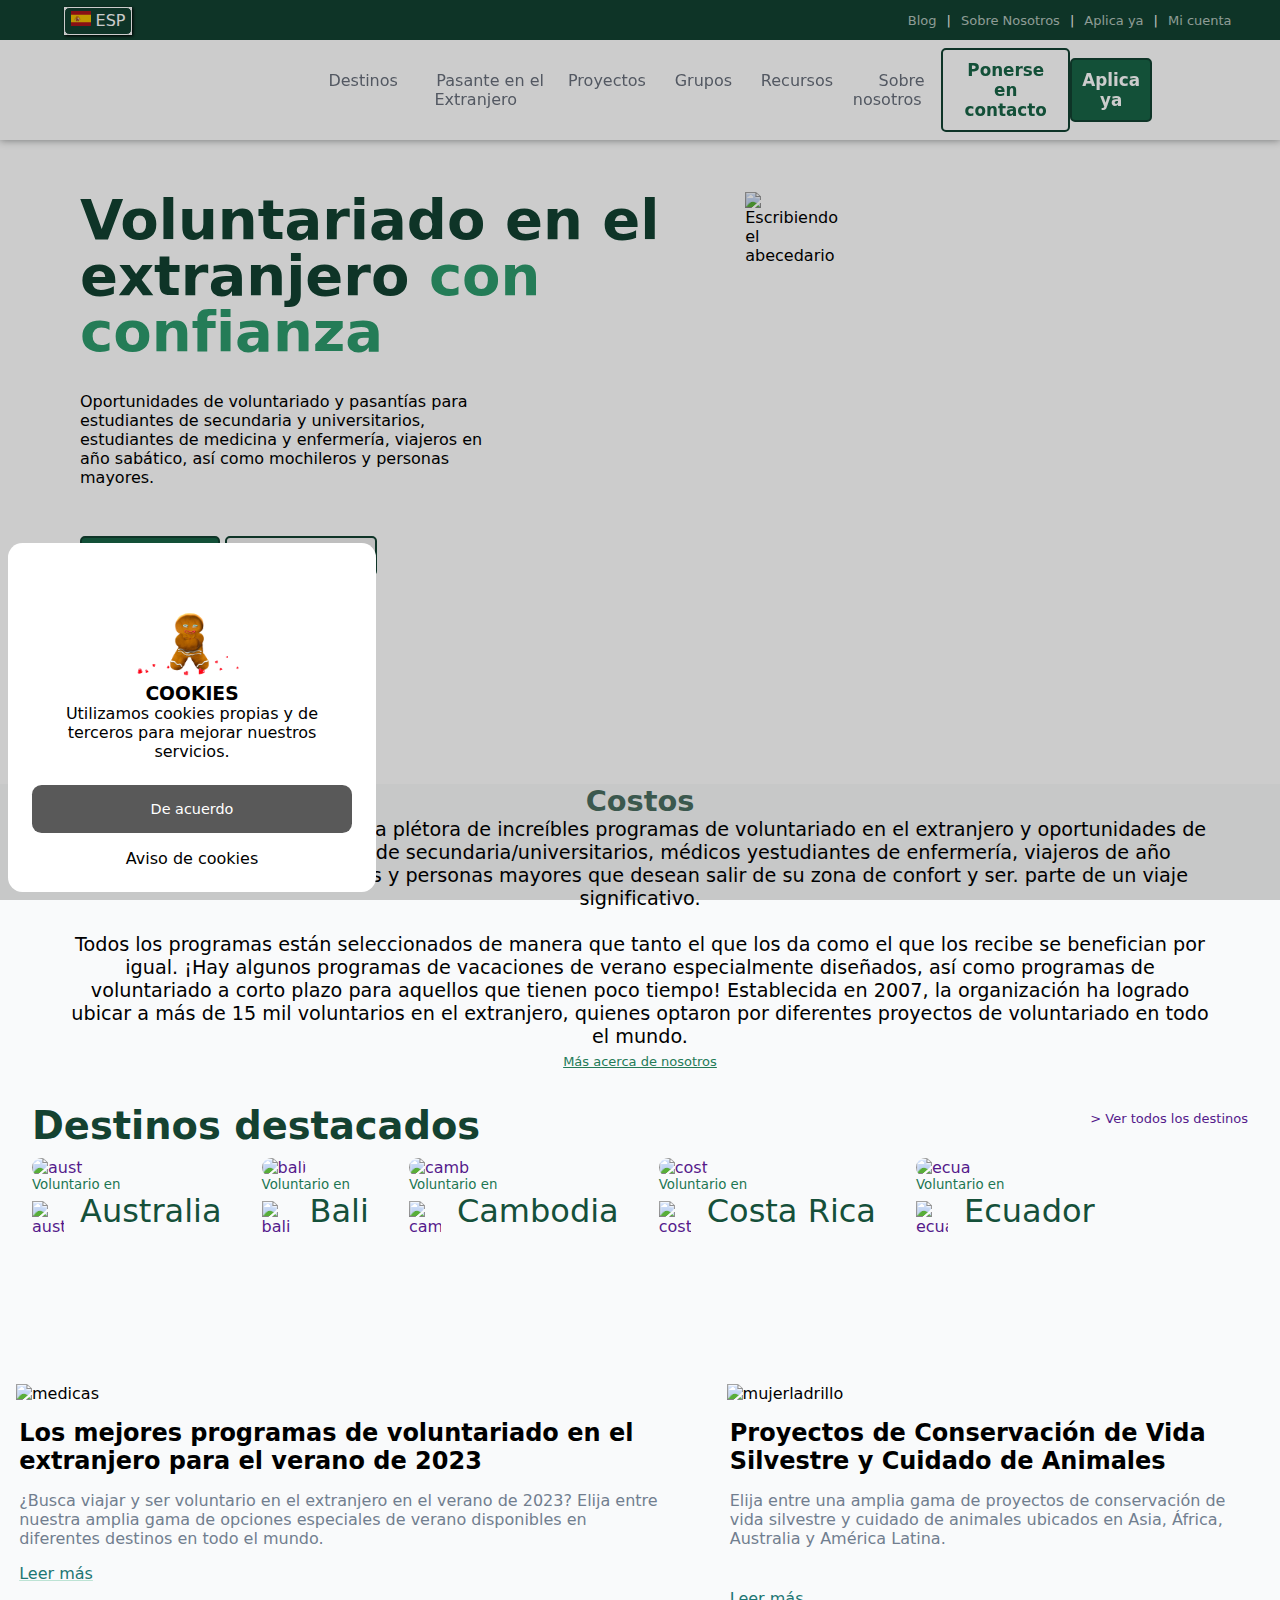
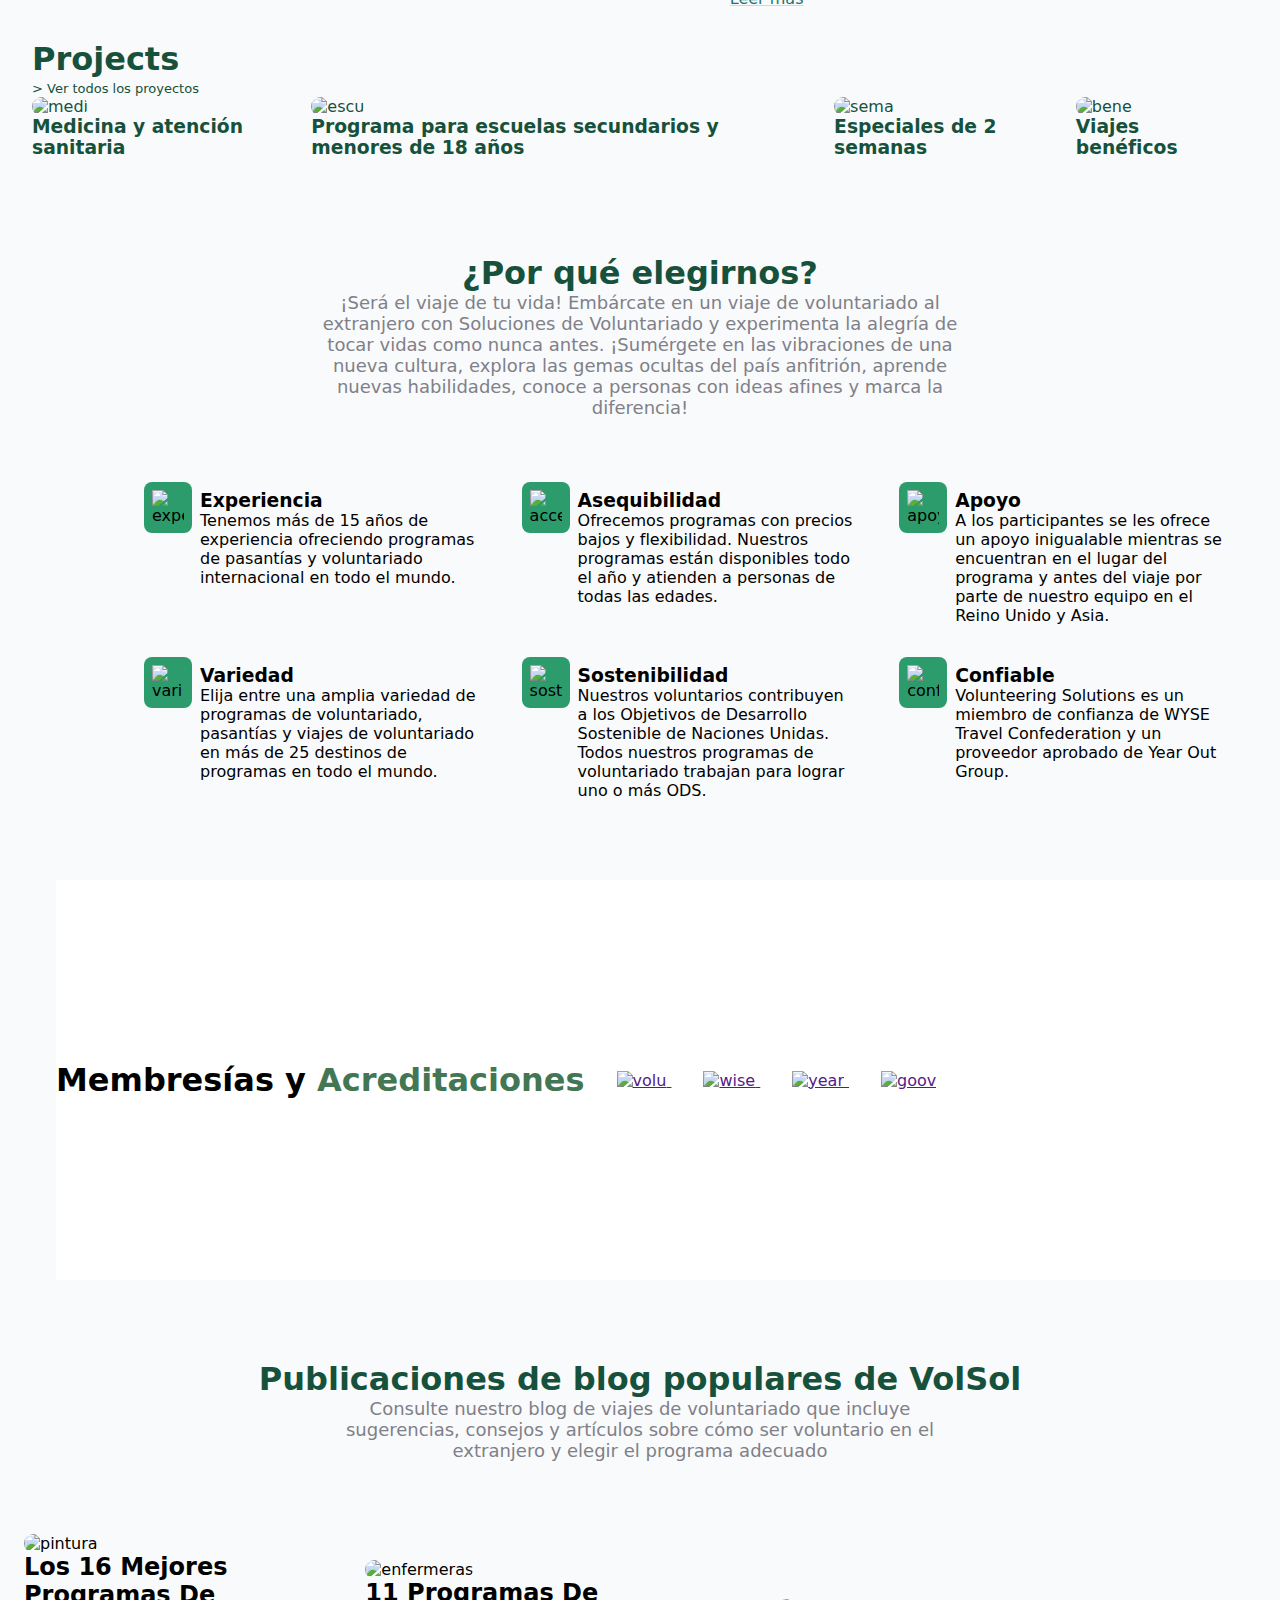
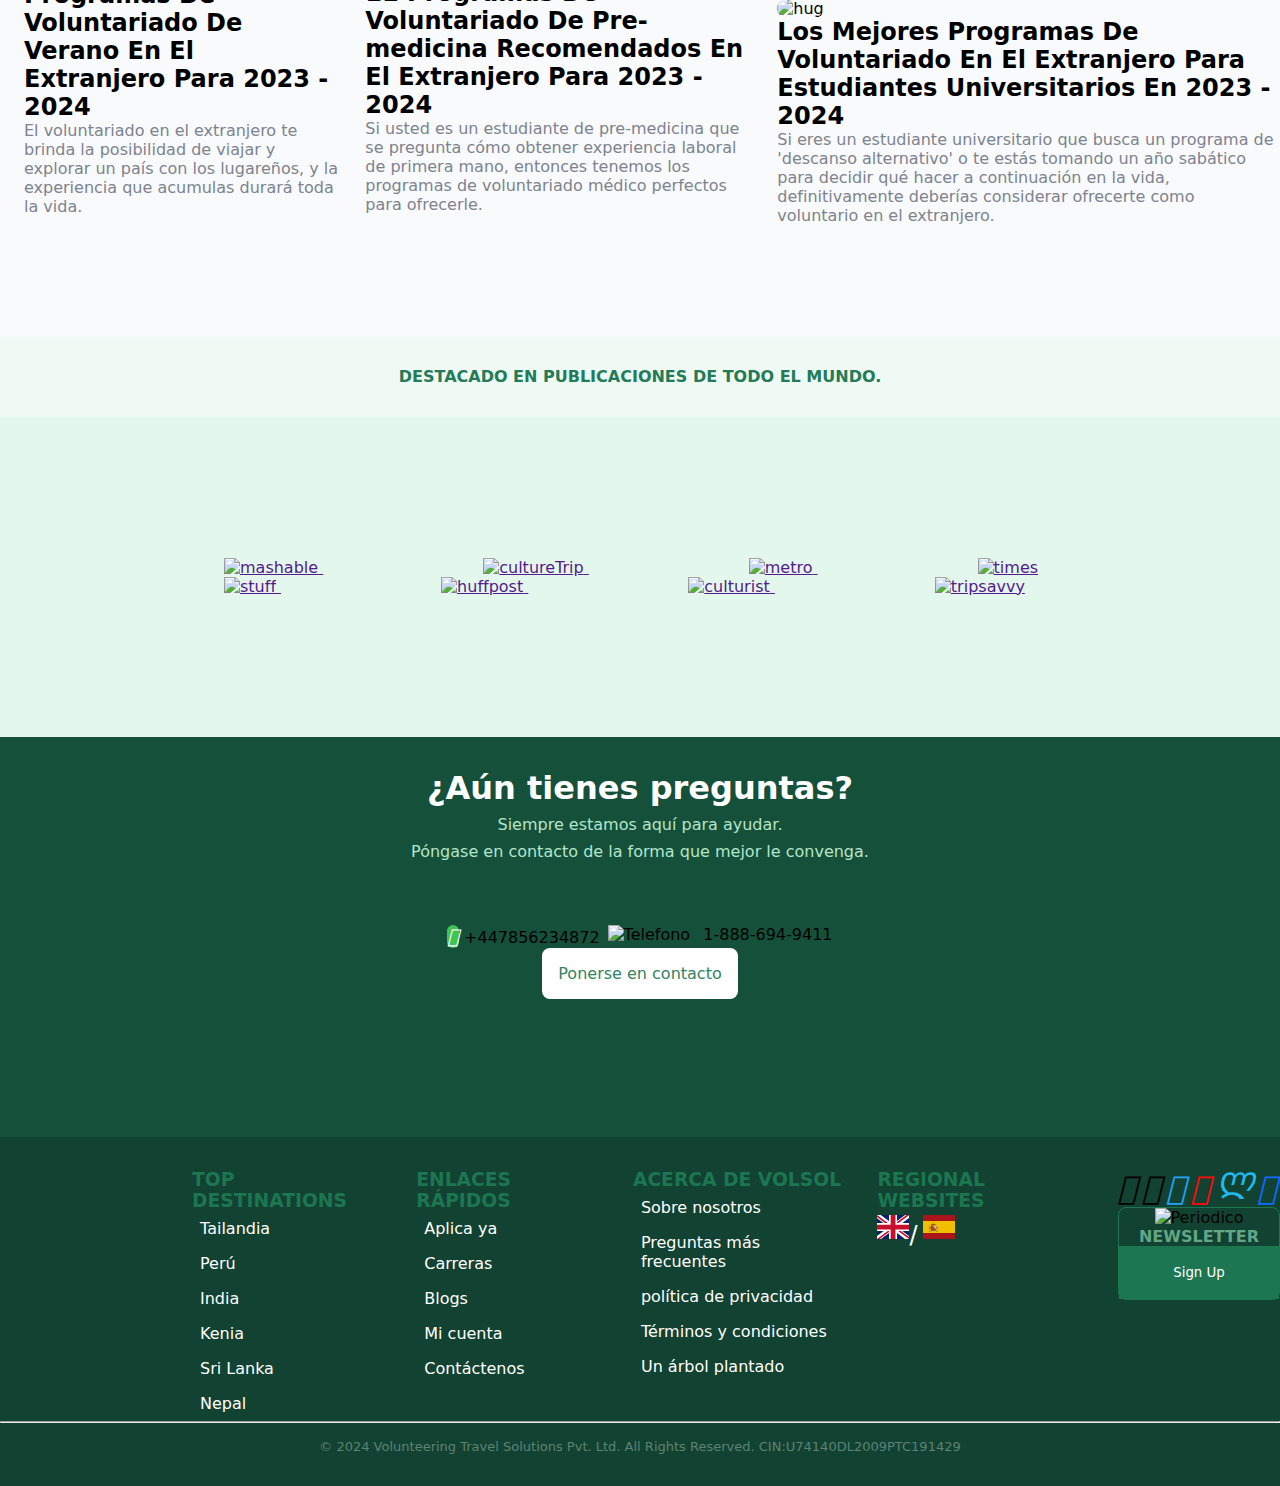
==== commit fc5f27ad: "🐞 fix: ➡️ Arreglo del index rugged👌" ====
--- a/index.html
+++ b/index.html
@@ -1,117 +1,1239 @@
 <!DOCTYPE html>
-<html lang="en">
+<html lang="es">
 
 <head>
     <meta charset="UTF-8">
-    <meta name="viewport" content="width=device-width, initial-scale=1.0">
-    <title>Formulario</title>
-    <link rel="stylesheet" href="style.css">
+    <meta name="viewport" content="width=device-width">
+    <title>Soluciones de Voluntariado - Mejor Organización de Voluntarios en el Extranjero</title>
+    <!--Descripción escrita por Roberto Ortiz-->
+    <!--El siguiente meta proporciona una breve descripción del contenido de la página web. Los motores de búsqueda la utilizan para mostrar un pequeño fragmento-->
+    <meta name="description"
+        content="Ofrézcase como voluntario en el extranjero con Volunteering Solutions, una de las mejores organizaciones de viajes de voluntariado con más de 150 oportunidades significativas de voluntariado en todo el mundo.">
+    <meta name="keywords" content="voluntariado, ong, expedicion, volunteeringsolutions" />
+    <meta name="category" content="ong">
+    <!--Descripción escrita por Mario Galan-->
+    <!--Dice si indexa la pagina o no-->
+    <meta name="robots" content="index,follow" />
+    <!--Descripción escrita por Marcos acedo-->
+    <!--Nos muestra el titulo de cuando o compartimos-->
+    <meta property="og:title" content="Soluciones de Voluntariado - Mejor Organización de Voluntarios en el Extranjero">
+    <meta property="og:url" content="https://www.volunteeringsolutions.com/es/">
+    <meta property="og:description"
+        content="Ofrézcase como voluntario en el extranjero con Volunteering Solutions, una de las mejores organizaciones de viajes de voluntariado con más de 150 oportunidades significativas de voluntariado en todo el mundo.">
+    <!--Descripción escrita por Israel Soriano-->
+    <!--El siguiente meta indica la imagen que se mostrará al compartir la página por cualquier red social, como si fuera una preview-->
+    <meta property="og:image"
+        content="https://www.volunteeringsolutions.com/asset/uploads/img/block_banner/5_whatsapp_image_2021_10_23_at_12.37.03_pm_(1).jpeg">
+    <meta property="og:image:alt" content="chica con niños">
+    <meta property="og:locale" content="es_ES">
+    <meta property="og:type" content="website">
+    <!--Descripción escrita por Jamal Rabah-->
+    <!--El siguiente meta ayuda a evitar problemas de duplicado-->
+    <link rel="canonical" href="https://israc0d33.github.io/Proyecto1Marcas/index.html">
+    <!--Descripción escrita por Andrés Rodríguez-->
+    <!--El siguiente meta indica la imagen que se mostrará en la parte superior de la página, como si fuera el icono de la página-->
+    <link rel="icon" href="./logo/PNG/favicon-32x32.png">
+    <link rel="apple-touch-icon" href="./logo/PNG/favicon-32x32.png">
+    <meta name="theme-color" content="#f2f2f2">
+    <link rel="stylesheet" href="./css/style-main.css">
+    <link rel="stylesheet" href="./iconos/marcas-Redes-Sociales/brands.min.css">
+    <link rel="stylesheet" href="./iconos/marcas-Redes-Sociales/sharp-solid.min.css">
+    <link rel="stylesheet"
+        href="https://cdn.jsdelivr.net/gh/Ballwictb/font-awesome-sixball-v2@main/six-rp/css/all.min.css">
 </head>
 
 <body>
-    <section class="completed">
-        <div class="formulary">
-            <header>
-                <h1>Get in touch</h1>
-            </header>
-            <form action="#" method="get">
-
-                <div class="field">
-                    <label for="fname">First name<span class="req">*</span></label>
-                    <input type="text" name="fname" id="fname" required>
-                </div>
-                <div class="field">
-                    <label for="lname">Last name<span class="req">*</span></label>
-                    <input type="text" name="lname" id="lname" required>
-                </div>
-
-                <div class="field">
-
-                    <label for="email">Email<span class="req">*</span></label>
-                    <input type="text" name="email" id="email" required>
-                </div>
-                <div class="field">
-                    <label for="phone">Phone Number <span class="req">*</span></label>
-                    <input type="tel" id="phone" name="phone" required>
-                </div>
-
-                <div class="field">
-                    <label for="country">Where would you like to Travel?</label>
-                    <select name="country" id="country">
-                        <option value="">Please select and option</option>
-                        <option value="spain">España</option>
-                        <option value="uk">Gran Bretaña</option>
-                        <option value="france">Francia</option>
-                        <option value="portugal">Portugal</option>
-                    </select>
-                </div>
-                <div class="field">
-                    <div>
-                        <label for="month">Month</label>
-                        <select name="month" id="month">
-                            <option disabled="" value="">Tentative Travel Month</option>
-                            <option value="january">January</option>
-                            <option value="february">February</option>
-                            <option value="march">March</option>
-                            <option value="april">April</option>
-                            <option value="may">May</option>
-                            <option value="june">June</option>
-                            <option value="july">July</option>
-                            <option value="august">August</option>
-                            <option value="september">September</option>
-                            <option value="october">October</option>
-                            <option value="november">November</option>
-                            <option value="december">December</option>
-                        </select>
-                    </div>
-                    <div>
-                        <div class="field">
-                            <label for="year">Year</label>
-                            <select name="year" id="year">
-                                <option disabled="" value="">Tentative Travel Year</option>
-                                <option value="2023">2023</option>
-                                <option value="2024">2024</option>
-                                <option value="2025">2025</option>
-                            </select>
-                        </div>
-                    </div>
-                </div>
-                <div class="field">
-                    <label for="message">Message<span class="req">*</span></label>
-                    <textarea name="message" id="message" required></textarea>
-                </div>
-                <p>Volunteering Solutions needs the contact information you provide to us to contact you about our
-                    products and
-                    services. You may unsubscribe from these communications at any time. For information on how to
-                    unsubscribe, as
-                    well as our privacy practices and commitment to protecting your privacy, please review our
-                    Privacy Policy.</p>
-                <div class="field">
-                    <input type="submit" value="Submit your Query">
-                </div>
-            </form>
+    <!-- Editado por : Jamal Rabah -->
+    <div class="alert">
+        <h1>NO DISPONIBLE</h1>
+        <img src="./imagenes/alert/spain.png" alt="spain">
+        <h1>NOT AVAILABLE</h1>
+        <img src="./imagenes/alert/uk.png" alt="uk">
+        <h1>NÃO DISPONÍVEL</h1>
+        <img src="./imagenes/alert/pt.png" alt="portugal">
+        <h1>NON DISPONIBILE</h1>
+        <img src="./imagenes/alert/It.png" alt="italian">
+        <h1>NICHT VERFÜGBAR</h1>
+        <img src="./imagenes/alert/ger.png" alt="germany">
+    </div>
+    <main>
+        <header class="header-nav-min">
+            <div class="change-language">
+                <div onclick="rugged[0].esp()" class="esp"><img src="./iconos/SVG/spain.svg" alt="España"> ESP</div>
+
+                <a href="https://www.volunteeringsolutions.com/">
+                    <div class="eng"><img src="./iconos/SVG/uk.svg" alt="Reino Unido"> ENG</div>
+                </a>
+                <a href="https://www.volunteeringsolutions.com/pt/">
+                    <div class="por"><img src="./iconos/SVG/portugal.svg" alt="Portugal"> POR</div>
+                </a>
+                <a href="https://www.volunteeringsolutions.com/it/">
+                    <div class="ita"><img src="./iconos/SVG/italian.svg" alt="Italia"> ITA</div>
+                </a>
+                <a href="https://www.volunteeringsolutions.com/de/">
+                    <div class="det"><img src="./iconos/SVG/germany.svg" alt="Alemania"> DET</div>
+                </a>
+            </div>
+            <nav class="nav-min">
+                <ul class="list-min">
+                    <li><a href="https://www.volunteeringsolutions.co.uk/blog/">Blog</a>|</li>
+                    <li><a href="https://www.volunteeringsolutions.co.uk/aboutus">Sobre Nosotros</a>|</li>
+                    <li><a href="https://www.volunteeringsolutions.co.uk/apply">Aplica ya</a>|</li>
+                    <li><a href="https://www.volunteeringsolutions.co.uk/myaccount/login">Mi cuenta</a></li>
+                </ul>
+            </nav>
+        </header>
+        <!-- Editado por : Jamal Rabah -->
+
+        <header class="header-nav-main">
+            <nav class="nav-main">
+                <a href="https://www.volunteeringsolutions.co.uk/es">
+                    <div class="logo"></div>
+                </a>
+                <ul class="list-max">
+                    <li class="destiny"><a
+                            href="https://www.volunteeringsolutions.co.uk/es/volunteering-destinations">Destinos</a>
+                    </li>
+                    <li class="foreign"><a href="https://www.volunteeringsolutions.co.uk/es/intern-abroad">Pasante
+                            en el
+                            Extranjero</a>
+                    </li>
+                    <li class="project"><a
+                            href="https://www.volunteeringsolutions.co.uk/es/volunteer-abroad-programs">Proyectos</a>
+                    </li>
+                    <li class="groups"><a
+                            href="https://www.volunteeringsolutions.co.uk/es/group-volunteer-abroad">Grupos</a></li>
+                    <li class="resources"><a
+                            href="https://www.volunteeringsolutions.co.uk/es/group-volunteer-abroad#">Recursos</a>
+                    </li>
+                    <li class="about"><a href="https://www.volunteeringsolutions.co.uk/es/aboutus">Sobre nosotros</a>
+                    </li>
+                </ul>
+                <div class="contacto">Ponerse en contacto</div>
+                <div class="Aplica">Aplica ya</div>
+            </nav>
+            <!-- Editado por : Roberto Ortiz -->
+            <div class="dash-destinations">
+                <div class="countries">
+                    <div class="asia-countries">
+                        <!-- Editado por : Israel Soriano  -->
+
+                        <h3>Asia</h3>
+                        <a href="">
+                            <div class="bali">
+                                <img src="iconos/SVG/bali.svg" alt="bali">
+                                Bali
+                            </div>
+                        </a>
+                        <a href="">
+                            <div class="camboya">
+                                <img src="iconos/SVG/cambodia.svg" alt="camb">
+                                Camboya
+                            </div>
+                        </a>
+                        <a href="">
+                            <div class="india">
+                                <img src="iconos/SVG/india.svg" alt="indi">
+                                India
+                            </div>
+                        </a>
+                        <a href="">
+                            <div class="malasia">
+                                <img src="iconos/SVG/malaysia.svg" alt="mala">
+                                Malasya
+                            </div>
+                        </a>
+                        <a href="">
+                            <div class="nepal">
+                                <img src="iconos/SVG/nepal.svg" alt="nepa">
+                                Nepal
+                            </div>
+                        </a>
+                        <a href="">
+                            <div class="filipinas">
+                                <img src="iconos/SVG/filipinas.svg" alt="fili">
+                                Filipinas
+                            </div>
+                        </a>
+                        <a href="">
+                            <div class="sri_lanka">
+                                <img src="iconos/SVG/srilanka.svg" alt="sril">
+                                Sri Lanka
+                            </div>
+                        </a>
+                        <a href="">
+                            <div class="tailandia">
+                                <img src="iconos/SVG/thailand.svg" alt="tail">
+                                Tailandia
+                            </div>
+                        </a>
+                        <a href="">
+                            <div class="vietnam">
+                                <img src="iconos/SVG/vietnam.svg" alt="viet">
+                                Vietnam
+                            </div>
+                        </a>
+
+                        <!-- Editado por : Israel Soriano -->
+                    </div>
+
+                    <div class="africa-countries">
+                        <!-- Editado por : Israel Soriano -->
+
+                        <h3>África</h3>
+                        <a href="">
+                            <div class="ghana">
+                                <img src="iconos/SVG/ghana.svg" alt="ghan">
+                                Ghana
+                            </div>
+                        </a>
+                        <a href="">
+                            <div class="kenia">
+                                <img src="iconos/SVG/kenia.svg" alt="keni">
+                                Kenia
+                            </div>
+                        </a>
+                        <a href="">
+                            <div class="madagascar">
+                                <img src="iconos/SVG/madagascar.svg" alt="mada">
+                                Madagascar
+                            </div>
+                        </a>
+                        <a href="">
+                            <div class="marruecos">
+                                <img src="iconos/SVG/marruecos.svg" alt="marr">
+                                Marruecos
+                            </div>
+                        </a>
+                        <a href="">
+                            <div class="sudafrica">
+                                <img src="iconos/SVG/sudafricasvg.svg" alt="suda">
+                                Sudáfrica
+                            </div>
+                        </a>
+                        <a href="">
+                            <div class="tanzania">
+                                <img src="iconos/SVG/tanzania.svg" alt="tanz">
+                                Tanzania
+                            </div>
+                        </a>
+                        <a href="">
+                            <div class="uganda">
+                                <img src="iconos/SVG/uganda.svg" alt="ugan">
+                                Uganda
+                            </div>
+                        </a>
+
+                        <!-- Editado por : Israel Soriano -->
+                    </div>
+
+                    <div class="rest-countries">
+                        <!-- Editado por : Israel Soriano -->
+
+                        <h3>Australasia y el Pacífico</h3>
+                        <a href="">
+                            <div class="australia">
+                                <img src="iconos/SVG/australia.svg" alt="aust">
+                                Australia
+                            </div>
+                        </a>
+                        <a href="">
+                            <div class="nueva-zelanda">
+                                <img src="iconos/SVG/nuevazelanda.svg" alt="nuev">
+                                Nueva Zelanda
+                            </div>
+                        </a>
+                        <h3>Sudamerica</h3>
+                        <a href="">
+                            <div class="costa-rica">
+                                <img src="iconos/SVG/costarica.svg" alt="cost">
+                                Costa Rica
+                            </div>
+                        </a>
+                        <a href="">
+                            <div class="ecuador">
+                                <img src="iconos/SVG/ecuador.svg" alt="ecua">
+                                Ecuador
+                            </div>
+                        </a>
+                        <a href="">
+                            <div class="peru">
+                                <img src="iconos/SVG/peru.svg" alt="peru">
+                                Perú
+                            </div>
+                        </a>
+                        <h3>Europa</h3>
+                        <a href="">
+                            <div class="irlanda">
+                                <img src="iconos/SVG/irlanda.svg" alt="irla">
+                                Irlanda
+                            </div>
+                        </a>
+                        <a href="">
+                            <div class="portugal">
+                                <img src="iconos/SVG/portugal.svg" alt="port">
+                                Portugal
+                            </div>
+                        </a>
+                        <a href="">
+                            <div class="espana">
+                                <img src="iconos/SVG/spain.svg" alt="espa">
+                                España
+                            </div>
+                        </a>
+                        <a href="">
+                            <div class="grecia">
+                                <img src="iconos/SVG/grecia.svg" alt="grec">
+                                Grecia
+                            </div>
+                        </a>
+
+                        <!-- Editado por : Israel Soriano -->
+                    </div>
+
+                </div>
+
+                <div class="featured">
+                    <!-- Editado por : Israel Soriano -->
+
+                    <div class="specific-featured">
+                        <a href="">
+                            <img src="imagenes/JPG/chica-con-niños.jpeg" alt="chica_niños"></img>
+                            <h3>Programa especial de dos semanas</h3>
+                            <p>Arusha, Tanzania</p>
+                        </a>
+                    </div>
+                    <div class="specific-featured">
+                        <a href="">
+                            <img src="imagenes/JPG/banner.jpg" alt="banner"></img>
+                            <h3>Programa de enseñanza en Vietnam</h3>
+                            <p>Hanoi, Vietnam</p>
+                        </a>
+                    </div>
+
+                    <!-- Editado por : Israel Soriano -->
+                </div>
+            </div>
+
+            <div class="dash-intern-abroad">
+                <!-- Editado por : Israel Soriano -->
+                <!-- Algunos cambios Jamal Rabah - Marcos Acedo -->
+                <div>
+                    <a class="block-dash-intern-img" href="">
+                        <img src="imagenes/JPG/curando.jpg" alt="cura">
+                        <h4>pasante en</h4>
+                        <div class="countries-dash-intern-aboard">
+                            <img src="iconos/SVG/india.svg" alt="indi">
+                            <span>India</span>
+                        </div>
+                    </a>
+                </div>
+                <div>
+                    <a class="block-dash-intern-img" href="">
+                        <img src="imagenes/JPG/645_nepal_medical.jpg" alt="cura">
+                        <h4>pasante en</h4>
+                        <div class="countries-dash-intern-aboard">
+                            <img src="iconos/SVG/nepal.svg" alt="nepa">
+                            <span>Nepal<span>
+                        </div>
+                    </a>
+                </div>
+                <div>
+                    <a class="block-dash-intern-img" href="">
+                        <img src="imagenes/JPG/646_dental.jpg" alt="cura">
+                        <h4>pasante en</h4>
+                        <div class="countries-dash-intern-aboard">
+                            <img src="iconos/SVG/peru.svg" alt="indi">
+                            <span>Peru</span>
+                        </div>
+                    </a>
+                </div>
+                <div>
+                    <a class="block-dash-intern-img" href="">
+                        <img src="imagenes/JPG/644.jpg" alt="cura">
+                        <h4>pasante en</h4>
+                        <div class="countries-dash-intern-aboard">
+                            <img src="iconos/SVG/thailand.svg" alt="thai">
+                            <span>Tailanda</span>
+                        </div>
+                    </a>
+                </div>
+                <div>
+                    <a class="block-dash-intern-img" href="">
+                        <img src="imagenes/JPG/2518_medical_internship_ghana_short.jpg" alt="cura">
+                        <h4>pasante en</h4>
+                        <div class="countries-dash-intern-aboard">
+                            <img src="iconos/SVG/ghana.svg" alt="ghan">
+                            <span>Ghana</span>
+                        </div>
+                    </a>
+                </div>
+                <div>
+                    <a class="block-dash-intern-img" href="">
+                        <img src="imagenes/JPG/2603_slmedinternshipshort.jpg" alt="cura">
+                        <h4>pasante en</h4>
+                        <div class="countries-dash-intern-aboard">
+                            <img src="iconos/SVG/srilanka.svg" alt="sril">
+                            <span>Sri Lanka</span>
+                        </div>
+                    </a>
+                </div>
+
+                <!-- Editado por : Israel Soriano -->
+            </div>
+
+            <div class="dash-projects">
+                <div class="volunteer-abroad">
+                    <!-- Editado por : Israel Soriano -->
+                    <!-- algunos cambios Jamal Rabah -->
+                    <a href="">
+                        <h1><span>VOLUNTARIO</span> EN EL EXTRANJERO</h1>
+                    </a>
+                    <div class="volunteer-abroad-Divs">
+                        <a href="">
+                            <div class="block-dash-proyects">
+                                <img src="iconos/SVG/medical_services_white_24dp.svg" alt="">
+                                <p>Medicina y atención sanitaria</p>
+                            </div>
+                        </a>
+                        <a href="">
+                            <div class="block-dash-proyects">
+                                <img src="iconos/SVG/child_care_white_24dp.svg" alt="">
+                                <p>Cuidado de niños</p>
+                            </div>
+                        </a>
+                        <a href="">
+                            <div class="block-dash-proyects">
+                                <img src="iconos/SVG/school_white_24dp.svg" alt="">
+                                <p>Proyectos docentes</p>
+                            </div>
+                        </a>
+                        <a href="">
+                            <div class="block-dash-proyects">
+                                <img src="iconos/SVG/compost_white_24dp1.svg" alt="">
+                                <p>Conservacion del Medio ambiente</p>
+                            </div>
+                        </a>
+                        <a href="">
+                            <div class="block-dash-proyects">
+                                <img src="iconos/SVG/female_white_24dp.svg" alt="">
+                                <p>Liderazgo de las mujeres</p>
+                            </div>
+                        </a>
+                        <a href="">
+                            <div class="block-dash-proyects">
+                                <img src="iconos/SVG/groups_white_24dp.svg" alt="">
+                                <p>Desarrollo comunitario</p>
+                            </div>
+                        </a>
+                        <a href="">
+                            <div class="block-dash-proyects">
+                                <img src="iconos/SVG/looks_one_white_24dp.svg" alt="">
+                                <p>Proyectos de 1 semana</p>
+                            </div>
+                        </a>
+                        <a href="">
+                            <div class="block-dash-proyects">
+                                <img src="iconos/SVG/pets_white_24dp.svg" alt="">
+                                <p>Cuidado de animales y vida silvestre</p>
+                            </div>
+                        </a>
+                        <a href="">
+                            <div class="block-dash-proyects">
+                                <img src="iconos/SVG/handyman_white_24dp.svg" alt="">
+                                <p>Proyectos de construcción y edificación</p>
+                            </div>
+                        </a>
+                        <a href="">
+                            <div class="block-dash-proyects">
+                                <img src="iconos/SVG/looks_two_white_24dp.svg" alt="">
+                                <p>Especiales de 2 semanas</p>
+                            </div>
+                        </a>
+                        <a href="">
+                            <div class="block-dash-proyects">
+                                <img src="iconos/SVG/looks_two_white_24dp.svg" alt="">
+                                <p>Voluntariado a corto plazo</p>
+                            </div>
+                        </a>
+                        <a href="">
+                            <div class="block-dash-proyects">
+                                <img src="iconos/SVG/wb_sunny_white_24dp.svg" alt="">
+                                <p>Programas de verano</p>
+                            </div>
+                        </a>
+                        <a href="">
+                            <div class="block-dash-proyects">
+                                <img src="iconos/SVG/accessible_forward_white_24dp.svg" alt="">
+                                <p>Atención de necesidades especiales</p>
+                            </div>
+                        </a>
+                        <a href="">
+                            <div class="block-dash-proyects">
+                                <img src="iconos/SVG/sports_white_24dp.svg" alt="">
+                                <p>Entrenador de deportes</p>
+                            </div>
+                        </a>
+                        <a href="">
+                            <div class="block-dash-proyects">
+                                <img src="iconos/SVG/translate_white_24dp.svg" alt="">
+                                <p>Idioma - Semana de orientación</p>
+                            </div>
+                        </a>
+                        <a href="">
+                            <div class="block-dash-proyects">
+                                <img src="iconos/SVG/elderly_woman_white_24dp.svg" alt="">
+                                <p>Voluntariado senior</p>
+                            </div>
+                        </a>
+                        <a href="">
+                            <div class="block-dash-proyects">
+                                <img src="iconos/SVG/star_white_24dp.svg" alt="">
+                                <p>Escuela secundaria y menores</p>
+                            </div>
+                        </a>
+                    </div>
+
+                    <!-- Editado por : Israel Soriano -->
+                </div>
+                <div class="intern-abroad">
+                    <a href="">
+                        <h1><span>INTERNO</span>EN EN EXTRANJERO</h1>
+                    </a>
+                    <a href="">
+                        <div class="block-intern-dash-proyects">
+                            <img src="iconos/SVG/newspaper_white_24dp.svg" alt="">
+                            <p>Periodismo y medios</p>
+                        </div>
+                    </a>
+                    <a href="">
+                        <div class="block-intern-dash-proyects">
+                            <img src="iconos/SVG/medical_information_white_24dp.svg" alt="">
+                            <p>Pasantías Médicas en el extranjero</p>
+                        </div>
+                    </a>
+                </div>
+            </div>
+
+            <div class="dash-groups">
+                <!-- Editado por : Israel Soriano -->
+
+                <div>
+                    <a href="">
+                        <img src="imagenes/JPG/550_high_school_volunteer_abroad.jpg" alt="school">
+                        <h4>Expediciones y programas de CAS</h4>
+                    </a>
+                </div>
+                <div>
+                    <a href="">
+                        <img src="imagenes/JPG/1080_volunteer_abroad_programs_for_university_college_groups_s.jpg"
+                            alt="school">
+                        <h4>Programas de grupos universitarios</h4>
+                    </a>
+                </div>
+                <div>
+                    <a href="">
+                        <img src="imagenes/JPG/549_family_volunteering.jpg" alt="school">
+                        <h4>Voluntariado familiar</h4>
+                    </a>
+                </div>
+                <div>
+                    <a href="">
+                        <img src="imagenes/JPG/1355_school_trip_in_india.jpg" alt="school">
+                        <h4>Viajes escolares al extranjero</h4>
+                    </a>
+                </div>
+                <div>
+                    <a href="">
+                        <img src="imagenes/JPG/547.jpg" alt="school">
+                        <h4>Voluntariado corporativo</h4>
+                    </a>
+                </div>
+
+                <!-- Editado por : Israel Soriano -->
+            </div>
+
+            <div class="dash-resources">
+                <div class="general-resources">
+                    <!-- Editado por : Israel Soriano -->
+
+                    <!-- Recomendacion: ponerles un background en css a cada uno de estos divs -->
+                    <div class="block-resources-general-information-reserva">
+                        <p>Reserva de vuelo</p>
+                    </div>
+                    <div class="block-resources-general-information-preguntas">
+                        <p>Preguntas frecuentes</p>
+                    </div>
+                    <div class="block-resources-general-information-fondos">
+                        <p>Recauda fondos para tu viaje</p>
+                    </div>
+                    <div class="block-resources-general-information-ofertas">
+                        <p>Ofertas de trabajo</p>
+                    </div>
+                    <div class="block-resources-general-information-conozca">
+                        <p>Conozca a un voluntario</p>
+                    </div>
+                    <div class="block-resources-general-information-costes">
+                        <p>Costes del programa</p>
+                    </div>
+                    <div class="block-resources-general-information-fechas">
+                        <p>Fechas del programa</p>
+                    </div>
+                    <div class="block-resources-general-information-comprar">
+                        <p>Comprar seguro VS</p>
+                    </div>
+                    <div class="block-resources-general-information-diplomado">
+                        <p>Diplomado en voluntario internacional</p>
+                    </div>
+                    <div class="block-resources-general-information-curso">
+                        <p>Curso TEFL en línea</p>
+                    </div>
+
+                    <!-- Editado por : Israel Soriano -->
+                </div>
+
+                <div class="faqs-questions">
+                    <!-- Editado por : Israel Soriano -->
+                    <!-- Algunos cambios Jamal Rabah -->
+                    <div class="faqs">
+                        <h2>Preguntas Frecuentes</h2>
+                        <p>Ver todo</p>
+                        <hr class="all">
+                    </div>
+                    <div class="questions">
+                        <a href="">¿Qué es el voluntariado en el extranjero?</a>
+                        <hr>
+                        <a href="">¿Por que deberias ser voluntario en el extranjero?</a>
+                        <hr>
+                        <a href="">¿Puedo ser voluntario con un amigo o compañero?</a>
+                        <hr>
+                        <a href="">¿Quien puede ser voluntario en el extranjero?</a>
+                        <hr>
+                        <a href="">¿Cuando debo presentar la solicitud?</a>
+                        <hr>
+                        <a href="">¿Ofrecen becas o ayuda financiera?</a>
+                        <hr>
+                        <a href="">¿Por qué tengo que pagar la Volunteer Abroad?</a>
+                    </div>
+
+                    <!-- Editado por : Israel Soriano -->
+                </div>
+            </div>
+
+            <div class="about-us">
+                <div class="general-information">
+                    <!-- Editado por : Israel Soriano -->
+
+                    <!-- Recomendacion: ponerles un background en css a cada uno de estos divs -->
+                    <div class="block-about-us-general-information-conocer">
+                        <p>Conocer al equipo</p>
+                    </div>
+                    <div class="block-about-us-general-information-mensaje">
+                        <p>Mensaje a los padres</p>
+                    </div>
+                    <div class="block-about-us-general-information-noticias">
+                        <p>Noticias y articulos</p>
+                    </div>
+                    <div class="block-about-us-general-information-politicas">
+                        <p>Politicas VolSol</p>
+                    </div>
+                    <div class="block-about-us-general-information-volsol">
+                        <p>¿De que trata VolSol?</p>
+                    </div>
+                    <div class="block-about-us-general-information-elegirnos">
+                        <p>¿Por qué elegirnos?</p>
+                    </div>
+                    <div class="block-about-us-general-information-pagar">
+                        <p>¿Por qué pagar para ser voluntario en el extranjero?</p>
+                    </div>
+                    <div class="block-about-us-general-information-arbol">
+                        <p>Un arbol plantado</p>
+                    </div>
+
+                    <!-- Editado por : Israel Soriano -->
+                </div>
+                <div class="latest-news">
+                    <!-- Editado por : Israel Soriano -->
+
+                    <div class="last-news-articles">
+                        <h2>Últimas noticias/artÍculos</h2>
+                        <p>Ver todo</p>
+                        <hr class="all">
+                    </div>
+                    <div class="latest-posts">
+                        <a href="">Los 15 principales destinos de voluntariado en el extranjero para 2024</a>
+                        <hr>
+                        <a href="">Los mejores programas de voluntariado en el extranjero para estudiantes
+                            universitarios en
+                            2024-2025</a>
+                        <hr>
+                        <a href="">Los 15 mejores programas de voluntariado de verano en el extranjero para
+                            2024-2025</a>
+                        <hr>
+                        <a href="">Los 10 principales países para el voluntariado a corto plazo en el extranjero en
+                            2024-2025</a>
+                        <hr>
+                        <a href="">5 formas asombrosas de marcar la diferencia siendo voluntario en 2024</a>
+                        <hr>
+                    </div>
+
+                    <!-- Editado por : Israel Soriano -->
+                </div>
+            </div>
+
+        </header>
+
+        <!-- Editado por : Israel Soriano -->
+        <section>
+            <div class="primer-section">
+                <div class="info">
+                    <div class="texto-inicio">
+                        <h1>Voluntariado en el extranjero
+                            <span>con confianza</span>
+                        </h1>
+                        <p>Oportunidades de voluntariado y pasantías para estudiantes de
+                            secundaria y universitarios, estudiantes de medicina y enfermería,
+                            viajeros en año sabático, así como mochileros y personas mayores.
+                        </p>
+                    </div>
+                    <div class="botones">
+                        <button class="btn-destinos">Ver Destinos</button>
+                        <button class="btn-proyectos">Ver proyectos</button>
+                    </div>
+                    <div class="trustpilot">
+                        <img src="imagenes/JPG/trustpilot.jpg" alt="trustpilot">
+                    </div>
+                </div>
+                <img class="parents" src="./imagenes/JPG/551_message_to_parents_short.jpg"
+                    alt="Escribiendo el abecedario">
+            </div>
+        </section>
+        <div class="gray">
+            <section>
+                <div class="segundo-section">
+                    <h2>Costos</h2>
+                    <div class="texto-segundo-section">
+                        <p>
+                            Volunteering Solutions tiene una plétora de increíbles programas de voluntariado en el
+                            extranjero y oportunidades de pasantías
+                            para estudiantes de secundaria/universitarios, médicos yestudiantes de enfermería, viajeros
+                            de
+                            año sabático, así como mochileros
+                            y personas mayores que desean salir de su zona de confort y ser. parte de un viaje
+                            significativo.</p>
+                        <br>
+                        <p>Todos los programas están seleccionados de manera que tanto el que los da como el que los
+                            recibe
+                            se benefician por
+                            igual. ¡Hay algunos programas de vacaciones de verano especialmente diseñados, así como
+                            programas de voluntariado a
+                            corto plazo para aquellos que tienen poco tiempo! Establecida en 2007, la organización ha
+                            logrado ubicar a más de 15 mil
+                            voluntarios en el extranjero, quienes optaron por diferentes proyectos de voluntariado en
+                            todo
+                            el mundo.
+                        </p>
+                        <a href="">Más acerca de nosotros</a>
+                    </div>
+                </div>
+            </section>
+
+            <section>
+                <div class="tercer-section">
+                    <div class="titulo-tercer-section">
+                        <h1>Destinos destacados</h1>
+                        <a href=""> > Ver todos los destinos</a>
+                    </div>
+
+                    <div class="destinos-destacados">
+                        <a href="" class="tarjetas-tercer-section">
+                            <img src="imagenes/JPG/australia.jpg" alt="aust">
+                            <p>Voluntario en</p>
+                            <div class="bandera-pais">
+                                <img src="iconos/SVG/australia.svg" alt="aust">
+                                <p>Australia</p>
+                            </div>
+                        </a>
+                        <a href="" class="tarjetas-tercer-section">
+                            <img src="imagenes/JPG/bali.jpg" alt="bali">
+                            <p>Voluntario en</p>
+                            <div class="bandera-pais">
+                                <img src="iconos/SVG/bali.svg" alt="bali">
+                                <p>Bali</p>
+                            </div>
+                        </a>
+                        <a href="" class="tarjetas-tercer-section">
+                            <img src="imagenes/JPG/cambodia.jpg" alt="camb">
+                            <p>Voluntario en</p>
+                            <div class="bandera-pais">
+                                <img src="iconos/SVG/cambodia.svg" alt="camb">
+                                <p>Cambodia</p>
+                            </div>
+                        </a>
+                        <a href="" class="tarjetas-tercer-section">
+                            <img src="imagenes/JPG/costarica.jpg" alt="cost">
+                            <p>Voluntario en</p>
+                            <div class="bandera-pais">
+                                <img src="iconos/SVG/costarica.svg" alt="cost">
+                                <p>Costa Rica</p>
+                            </div>
+                        </a>
+
+                        <a href="" class="tarjetas-tercer-section">
+                            <img src="imagenes/JPG/ecuador.jpg" alt="ecua">
+                            <p>Voluntario en</p>
+                            <div class="bandera-pais">
+                                <img src="iconos/SVG/ecuador.svg" alt="ecua">
+                                <p>Ecuador</p>
+                            </div>
+                        </a>
+                        
+                    <!-- Note Para el tiempo que hay no hay tiempo para implementar el js para la funcionalidad de arrastrar a la derecha  
+                    (quien se vea capaz que descomente esta parte y le de duro al js)
+                        
+                    <a href="" class="tarjetas-tercer-section">
+                        <img src="imagenes/JPG/ghana.jpg" alt="ghan">
+                        <p>Voluntario en</p>
+                        <div class="bandera-pais">
+                            <img src="iconos/SVG/ghana.svg" alt="ghan">
+                            <p>Ghana</p>
+                        </div>
+                    </a>
+                    <a href="" class="tarjetas-tercer-section">
+                        <img src="imagenes/JPG/india.jpg" alt="indi">
+                        <p>Voluntario en</p>
+                        <div class="bandera-pais">
+                            <img src="iconos/SVG/india.svg" alt="indi">
+                            <p>India</p>
+                        </div>
+                    </a>
+                    <a href="" class="tarjetas-tercer-section">
+                        <img src="imagenes/JPG/irlanda.jpg" alt="irla">
+                        <p>Voluntario en</p>
+                        <div class="bandera-pais">
+                            <img src="iconos/SVG/irlanda.svg" alt="irla">
+                            <p>Irlanda</p>
+                        </div>
+                    </a>
+                    <a href="" class="tarjetas-tercer-section">
+                        <img src="imagenes/JPG/kenia.jpg" alt="keni">
+                        <p>Voluntario en</p>
+                        <div class="bandera-pais">
+                            <img src="iconos/SVG/kenia.svg" alt="keni">
+                            <p>Kenia</p>
+                        </div>
+                    </a>
+                    <a href="" class="tarjetas-tercer-section">
+                        <img src="imagenes/JPG/madagascar.jpg" alt="mada">
+                        <p>Voluntario en</p>
+                        <div class="bandera-pais">
+                            <img src="iconos/SVG/madagascar.svg" alt="mada">
+                            <p>Madagascar</p>
+                        </div>
+                    </a>
+                    <a href="" class="tarjetas-tercer-section">
+                        <img src="imagenes/JPG/malaysia.jpg" alt="mala">
+                        <p>Voluntario en</p>
+                        <div class="bandera-pais">
+                            <img src="iconos/SVG/malaysia.svg" alt="mala">
+                            <p>Malaysia</p>
+                        </div>
+                    </a>
+                    <a href="" class="tarjetas-tercer-section">
+                        <img src="imagenes/JPG/marruecos.jpg" alt="marr">
+                        <p>Voluntario en</p>
+                        <div class="bandera-pais">
+                            <img src="iconos/SVG/marruecos.svg" alt="marr">
+                            <p>Marruecos</p>
+                        </div>
+                    </a> -->
+                     
+                    </div>
+                </div>
+            </section>
+
+            <section>
+                <div class="cuarto-section">
+                    <div class="tarjeta-cuarto-section">
+                        <img src="imagenes/JPG/medicas.jpg" alt="medicas">
+                        <h4>Los mejores programas de voluntariado en el extranjero para el verano de 2023</h4>
+                        <p>¿Busca viajar y ser voluntario en el extranjero en el verano de 2023? Elija entre nuestra
+                            amplia
+                            gama de opciones
+                            especiales de verano disponibles en diferentes destinos en todo el mundo.</p>
+                        <a href="">Leer más</a>
+                    </div>
+                    <div class="tarjeta-cuarto-section">
+                        <img src="imagenes/JPG/mujerladrillo.jpg" alt="mujerladrillo">
+                        <h4>Proyectos de Conservación de Vida Silvestre y Cuidado de Animales</h4>
+                        <p class="bricks">Elija entre una amplia gama de proyectos de conservación de vida silvestre
+                            y cuidado de animales ubicados en Asia, África, Australia y América Latina.</p>
+                        <a href="">Leer más</a>
+                    </div>
+                </div>
+            </section>
+
+            <section>
+                <div class="quinto-section">
+                    <div class="titulo-quinto-section">
+                        <h1>Projects</h1>
+                        <a href=""> > Ver todos los proyectos</a>
+                    </div>
+                    <div class="subSection">
+                        <a href="" class="tarjetas-quinto-section">
+                            <img src="imagenes/JPG/medicina.jpg" alt="medi">
+                            <h3>Medicina y atención sanitaria</h3>
+                        </a>
+                        <a href="" class="tarjetas-quinto-section">
+                            <img src="imagenes/JPG/escuelas.jpg" alt="escu">
+                            <h3>Programa para escuelas secundarios y menores de 18 años</h3>
+                        </a>
+                        <a href="" class="tarjetas-quinto-section">
+                            <img src="imagenes/JPG/semanas.jpg" alt="sema">
+                            <h3>Especiales de 2 semanas</h3>
+                        </a>
+                        <a href="" class="tarjetas-quinto-section">
+                            <img src="imagenes/JPG/beneficos.jpg" alt="bene">
+                            <h3>Viajes benéficos</h3>
+                        </a>
+
+                    </div>
+                     
+                    <!-- <a href="" class="tarjetas-quinto-section">
+                    <img src="imagenes/JPG/cuidado.jpg" alt="cuid">
+                    <h3>Cuidado de niños</h3>
+                </a>
+                <a href="" class="tarjetas-quinto-section">
+                    <img src="imagenes/JPG/desarrollo.jpg" alt="desa">
+                    <h3>Desarrollo comunitario</h3>
+                </a>
+                <a href="" class="tarjetas-quinto-section">
+                    <img src="imagenes/JPG/proyectos.jpg" alt="proy">
+                    <h3>Proyectos de construcción y edificación</h3>
+                </a>
+                <a href="" class="tarjetas-quinto-section">
+                    <img src="imagenes/JPG/conservacion.jpg" alt="cons">
+                    <h3>Conservación del Medio Ambiente</h3>
+                </a>
+                <a href="" class="tarjetas-quinto-section">
+                    <img src="imagenes/JPG/sabatico.jpg" alt="saba">
+                    <h3>Año sabático en el extranjero</h3>
+                </a>
+                <a href="" class="tarjetas-quinto-section">
+                    <img src="imagenes/JPG/pasante.jpg" alt="pasa">
+                    <h3>Pasante en el extranjero</h3>
+                </a>
+                <a href="" class="tarjetas-quinto-section">
+                    <img src="imagenes/JPG/periodismo.jpg" alt="peri">
+                    <h3>Periodismo y Medios</h3>
+                </a>
+                <a href="" class="tarjetas-quinto-section">
+                    <img src="imagenes/JPG/idioma.jpg" alt="idio">
+                    <h3>Idioma - Semana de Orientación</h3>
+                </a> -->
+                 
+                </div>
+            </section>
+
+            <section>
+                <div class="sexto-section">
+                    <div class="titulo-sexto">
+                        <h1>¿Por qué elegirnos?</h1>
+                        <p>¡Será el viaje de tu vida! Embárcate en un viaje de voluntariado al extranjero con Soluciones
+                            de
+                            Voluntariado y
+                            experimenta la alegría de tocar vidas como nunca antes. ¡Sumérgete en las vibraciones de una
+                            nueva cultura,
+                            explora las gemas ocultas del país anfitrión, aprende nuevas habilidades, conoce a personas
+                            con
+                            ideas afines y
+                            marca la diferencia!</p>
+                    </div>
+                    <div class="tarjetas-sexto-section">
+                        <div class="tarjeta-sexto">
+                            <div class="icono-sexto">
+                                <img src="iconos/SVG/experiencia.svg" alt="expe">
+                            </div>
+                            <div class="texto-sexto">
+                                <h3>Experiencia</h3>
+                                <p>Tenemos más de 15 años de experiencia ofreciendo programas de pasantías y
+                                    voluntariado
+                                    internacional en todo
+                                    el mundo.</p>
+                            </div>
+                        </div>
+                        <div class="tarjeta-sexto">
+                            <div class="icono-sexto">
+                                <img src="iconos/SVG/asequibilidad.svg" alt="acce">
+                            </div>
+                            <div class="texto-sexto">
+                                <h3>Asequibilidad</h3>
+                                <p>Ofrecemos programas con precios bajos y flexibilidad. Nuestros programas están
+                                    disponibles todo el año y
+                                    atienden a personas de todas las edades.</p>
+                            </div>
+                        </div>
+                        <div class="tarjeta-sexto">
+                            <div class="icono-sexto">
+                                <img src="iconos/SVG/apoyo.svg" alt="apoy">
+                            </div>
+                            <div class="texto-sexto">
+                                <h3>Apoyo</h3>
+                                <p>A los participantes se les ofrece un apoyo inigualable mientras se encuentran en el
+                                    lugar
+                                    del programa y
+                                    antes del viaje por parte de nuestro equipo en el Reino Unido y Asia.</p>
+                            </div>
+                        </div>
+                        <div class="tarjeta-sexto">
+                            <div class="icono-sexto">
+                                <img src="iconos/SVG/variedad.svg" alt="vari">
+                            </div>
+                            <div class="texto-sexto">
+                                <h3>Variedad</h3>
+                                <p>Elija entre una amplia variedad de programas de voluntariado, pasantías y viajes de
+                                    voluntariado en más de 25
+                                    destinos de programas en todo el mundo.</p>
+                            </div>
+                        </div>
+                        <div class="tarjeta-sexto">
+                            <div class="icono-sexto">
+                                <img src="iconos/SVG/sostenibilidad.svg" alt="sost">
+                            </div>
+                            <div class="texto-sexto">
+                                <h3>Sostenibilidad</h3>
+                                <p>Nuestros voluntarios contribuyen a los Objetivos de Desarrollo Sostenible de Naciones
+                                    Unidas. Todos nuestros
+                                    programas de voluntariado trabajan para lograr uno o más ODS.</p>
+                            </div>
+                        </div>
+                        <div class="tarjeta-sexto">
+                            <div class="icono-sexto">
+                                <img src="iconos/SVG/confiable.svg" alt="conf">
+                            </div>
+                            <div class="texto-sexto">
+                                <h3>Confiable</h3>
+                                <p>Volunteering Solutions es un miembro de confianza de WYSE Travel Confederation y un
+                                    proveedor aprobado de
+                                    Year Out Group.</p>
+                            </div>
+                        </div>
+                    </div>
+                </div>
+            </section>
+
+            <section>
+                <div class="septimo-section">
+                    <h2>Membresías y <span>Acreditaciones</span></h2>
+                    <div class="imagenes-septimo">
+                        <a href="">
+                            <img src="imagenes/Afiliaciones/Volunteer-World.png" alt="volu">
+                        </a>
+                        <a href="">
+                            <img src="imagenes/Afiliaciones/Wise-Travel.png" alt="wise">
+                        </a>
+                        <a href="">
+                            <img src="imagenes/Afiliaciones/Year-Out-Group.png" alt="year">
+                        </a>
+                        <a href="">
+                            <img src="imagenes/Afiliaciones/gooverseas-logo-2022.jpeg" alt="goov">
+                        </a>
+                    </div>
+                </div>
+            </section>
+            <!-- Editado por : Israel Soriano -->
+
+            <!-- Editado por : Roberto Ortiz -->
+            <section>
+                <div class="octavo-section">
+                    <div class="titulo-octavo">
+                        <h2>Publicaciones de blog populares de VolSol</h2>
+                        <p>
+                            Consulte nuestro blog de viajes de voluntariado que incluye
+                            sugerencias, consejos y artículos sobre cómo ser voluntario en el
+                            extranjero y elegir el programa adecuado
+                        </p>
+                    </div>
+                    <div class="tarjetas-octavo-section">
+                        <div class="tarjeta-octavo">
+                            <img src="imagenes/JPG/learn-paint.jpg" alt="pintura">
+                            <h2>Los 16 Mejores Programas De Voluntariado De Verano En El Extranjero Para 2023 - 2024
+                            </h2>
+                            <p>
+                                El voluntariado en el extranjero te brinda la posibilidad de viajar y explorar un país
+                                con los lugareños, y la experiencia que acumulas durará toda la vida.
+                            </p>
+                        </div>
+                        <div class="two-images">
+                            <div class="tarjeta-octavo">
+                                <img src="imagenes/JPG/698_nursing_students_in_maliban_rehabilitation_center.jpeg"
+                                    alt="enfermeras">
+                                <h2>11 Programas De Voluntariado De Pre-medicina Recomendados En El Extranjero Para 2023
+                                    - 2024</h2>
+                                <p>
+                                    Si usted es un estudiante de pre-medicina que se pregunta cómo obtener experiencia
+                                    laboral de primera mano, entonces tenemos los programas de voluntariado médico
+                                    perfectos para ofrecerle.
+                                </p>
+                            </div>
+                        </div>
+                        <div class="three-image">
+                            <div class="tarjeta-octavo">
+                                <img src="imagenes/JPG/hug.jpg" alt="hug">
+                                <h2>Los Mejores Programas De Voluntariado En El Extranjero Para Estudiantes
+                                    Universitarios En 2023 - 2024</h2>
+                                <p>
+                                    Si eres un estudiante universitario que busca un programa de 'descanso alternativo'
+                                    o te estás tomando un año sabático para decidir qué hacer a continuación en la vida,
+                                    definitivamente deberías considerar ofrecerte como voluntario en el extranjero.
+                                </p>
+                            </div>
+                        </div>
+                    </div>
+                </div>
+            </section>
         </div>
-        <div class="form-contacts">
-            <hr>
-            <div class="whatsapp">
-                <i class="whatsapp"> WhatsApp</i>
-                <a href=""><button>Message</button></a>
+        <section>
+            <div class="noveno-section">
+                <div class="titulo-noveno">
+                    <p>DESTACADO EN PUBLICACIONES DE TODO EL MUNDO.</p>
+                </div>
+                <div class="tarjetas-noveno-section">
+                    <div class="tarjetas-noveno-section-sub">
+                        <a href="">
+                            <img src="iconos/marcas-conocidas/mashable.png" alt="mashable">
+                        </a>
+                        <a href="">
+                            <img src="iconos/marcas-conocidas/culturetrip.png" alt="cultureTrip">
+                        </a>
+                        <a href="">
+                            <img src="iconos/marcas-conocidas/metro.png" alt="metro">
+                        </a>
+                        <a href="">
+                            <img src="iconos/marcas-conocidas/times.png" alt="times">
+                        </a>
+                        <a href="">
+                            <img src="iconos/marcas-conocidas/stuff.png" alt="stuff">
+                        </a>
+                        <a href="">
+                            <img src="iconos/marcas-conocidas/huffpost.png" alt="huffpost">
+                        </a>
+                        <a href="">
+                            <img src="iconos/marcas-conocidas/culture.png" alt="culturist">
+                        </a>
+                        <a href="">
+                            <img src="iconos/marcas-conocidas/trip.png" alt="tripsavvy">
+                        </a>
+                    </div>
+                </div>
             </div>
-            <hr>
-
-            <div class="phone">
-                <i class="fas fa-phone"> Phone</i>
-                <div class="contact">
-                    <img src="" alt="">
-                    <a href="">1-888-694-9411</a>
-                    <img src="" alt="">
-                    <a href="">(+44)020 3830 6000</a>
-                </div>
-                <p>Available Mon - Fri 8am to 5pm London Time </p>
+        </section>
+
+        <section>
+            <div class="decimo-section">
+                <div class="titulo-decimo">
+                    <h2>¿Aún tienes preguntas?</h2>
+                    <p>Siempre estamos aquí para ayudar.</p>
+                    <p>Póngase en contacto de la forma que mejor le convenga.</p>
+                </div>
+                <div class="contact-info-decimo">
+                    <p> <i class="fab fa-solid fa-whatsapp"></i> +447856234872</p>
+                    <p> <img src="./iconos/SVG/phone-solid.svg" width="20" alt="Telefono"> 1-888-694-9411</p>
+                </div>
+                <div class="contact-info">Ponerse en contacto</div>
             </div>
+        </section>
+
+        <section>
+            <div class="undecimo-section">
+                <div class="tarjetas-undecimo-section">
+                    <div class="tarjeta-undecimo">
+                        <h3>TOP DESTINATIONS</h3>
+                        <ul>
+                            <li>Tailandia</li>
+                            <li>Perú</li>
+                            <li>India</li>
+                            <li>Kenia</li>
+                            <li>Sri Lanka</li>
+                            <li>Nepal</li>
+                        </ul>
+                    </div>
+                    <div class="tarjeta-undecimo">
+                        <h3>ENLACES RÁPIDOS</h3>
+                        <ul>
+                            <li>Aplica ya</li>
+                            <li>Carreras</li>
+                            <li>Blogs</li>
+                            <li>Mi cuenta</li>
+                            <li>Contáctenos</li>
+                        </ul>
+                    </div>
+                    <div class="tarjeta-undecimo">
+                        <h3>ACERCA DE VOLSOL</h3>
+                        <ul>
+                            <li>Sobre nosotros</li>
+                            <li>Preguntas más frecuentes</li>
+                            <li>política de privacidad</li>
+                            <li>Términos y condiciones</li>
+                            <li>Un árbol plantado</li>
+                        </ul>
+                    </div>
+                    <div class="tarjeta-undecimo">
+                        <h3>REGIONAL WEBSITES</h3>
+                        <img src="iconos/SVG/uk.svg" alt="uk-flag"><span>/</span>
+                        <img src="iconos/SVG/spain.svg" alt="spain-flag">
+                    </div>
+                    <div class="tarjeta-undecimo">
+                        <section class="icons">
+                            <i class="fab fa-github"></i>
+                            <i class="fab fa-x-twitter"></i>
+                            <i class="fab fa-twitter"></i>
+                            <i class="fab fa-youtube"></i>
+                            <i class="fab fa-vimeo"></i>
+                            <i class="fab fa-facebook"></i>
+                        </section>
+                        <div class="social-media-logos">
+                            <img src="iconos/SVG/newspaper_white_24dp.svg" alt="Periodico">
+
+                            <h4>NEWSLETTER</h4>
+                            <button class="sign-up">Sign Up</button>
+                        </div>
+                    </div>
+                </div>
+                <hr>
+            </div>
+        </section>
+        <footer>
+            <p>© 2024 Volunteering Travel Solutions Pvt. Ltd. All Rights Reserved. CIN:U74140DL2009PTC191429</p>
+        </footer>
+
+
+        <!-- Editado por Andres Rodriguez *prueba* -->
+
+
         </div>
-    </section>
-
+
+    </main>
+    <!-- Editado por : Jamal Rabah -->
+    <script src="./js/scriptClick.js"></script>
+    <script src="./js/scriptMouse.js"></script>
+
+    <!-- Editado por Marcos -->
+    <!-- id="aviso-cookies" -->
+    <div class="aviso-cookies ">
+        <!-- ./imagenes/JPG/galleta.png -->
+        <!-- ./imagenes/gif/cookies.gif -->
+        <img class="galleta" src="./imagenes/gif/cookie-love.gif" alt="imagen galleta">
+        <h3>COOKIES</h3>
+        <p>Utilizamos cookies propias y de terceros para mejorar nuestros servicios.</p>
+        <!-- id="btn-aceptar-cookies" -->
+        <button class="boton">De acuerdo</button>
+        <a href="https://www.modelosycontratos.com/modelo-aviso-cookies-pagina-web/">Aviso de cookies</a>
+    </div>
+    <!-- id="fondo-aviso-cookies" -->
+    <div class="fondo-aviso-cookies"></div>
+
+    <script src="./js/aviso-cookies.js"></script>
 </body>
 
-</html>+</html>
--- a/css/style-main.css
+++ b/css/style-main.css
@@ -0,0 +1,1770 @@
+/* Inicio - Recomendaria antes que se aplicara un 0 tanto en margin como en padding a la pagina - */
+
+
+/* Editado por : Jamal Rabah */
+
+
+@font-face {
+    font-family: Poppins;
+    src: url("../font/Poppins-SemiBold.ttf");
+}
+
+@font-face {
+    font-family: PoppinsMedium;
+    src: url("../font/Poppins-Medium.ttf");
+}
+
+@font-face {
+    font-family: PoppinsBold;
+    src: url("../font/Poppins-Bold.ttf");
+}
+
+@font-face {
+    font-family: PoppinsLight;
+    src: url("../font/Poppins-Light.ttf");
+}
+
+
+* {
+    padding: 0;
+    margin: 0;
+    font-family: PoppinsMedium, system-ui;
+}
+
+/* !SECTION Importante una vez hayamos acabado el header hay que hacer positions fixed para el header pequeño y el grande */
+
+
+.header-nav-main {
+    position: fixed;
+    width: 100%;
+    margin-top: 2.5rem;
+    top: 0;
+    z-index: 99;
+}
+
+.header-nav-min {
+    position: fixed;
+    width: 100%;
+    top: 0;
+    z-index: 100;
+}
+
+.nav-min {
+    background: #124231;
+    width: 100%;
+    height: 2.5rem;
+}
+
+.nav-min a {
+    text-decoration: none;
+    color: #B3C2BC;
+    padding: 0.625rem;
+    font-family: Poppins, system-ui;
+}
+
+.nav-min a:hover {
+    color: #fff;
+}
+
+.list-min {
+    display: flex;
+    list-style: none;
+    height: 2.5rem;
+    width: 97%;
+    justify-content: right;
+    align-items: center;
+    font-size: small;
+}
+
+.list-min li {
+    color: #f2f2f2;
+}
+
+/* < !-- Editado por : Jamal Rabah --> */
+.nav-main {
+    background: #FFF;
+    width: 100%;
+    height: 6.25rem;
+    display: flex;
+    align-items: center;
+    justify-content: space-between;
+    box-shadow: 0.031rem 0.031rem 0.5rem #8d8f8f;
+}
+
+.nav-main a {
+    text-decoration: none;
+}
+
+.logo {
+    margin-left: 4rem;
+    margin-top: 1rem;
+    width: 15.625rem;
+    height: 6.25rem;
+    background-image: url("../logo/SVG/logo.svg");
+    background-size: contain;
+    background-repeat: no-repeat;
+}
+
+.list-max {
+    display: flex;
+    list-style: none;
+}
+
+.list-max a {
+    text-decoration: none;
+    font-size: 1rem;
+    font-family: PoppinsMedium, system-ui;
+    color: #686F7B;
+    padding: 0 0.900rem;
+}
+
+.list-max li {
+    text-align: center;
+}
+
+
+/* < !-- Editado por : Jamal Rabah --> */
+.contacto {
+    width: 10%;
+    border: 0.125rem solid #124231;
+    border-radius: 0.313rem;
+    text-align: center;
+    font-size: 1.050rem;
+    padding: 0.625rem;
+    font-family: PoppinsMedium, system-ui;
+    color: #186447;
+    font-weight: bold;
+}
+
+.contacto:hover {
+    background: #186447;
+    color: #fff;
+}
+
+.Aplica {
+    width: 5%;
+    margin-right: 8rem;
+    background: #186447;
+    border: 0.125rem solid #124231;
+    border-radius: 0.313rem;
+    text-align: center;
+    font-size: 1.050rem;
+    padding: 0.625rem;
+    font-family: PoppinsMedium, system-ui;
+    color: #fff;
+    font-weight: bold;
+}
+
+.Aplica:hover {
+    background: #124231;
+    color: #fff;
+}
+
+/* Editado por Mario y Marcos */
+
+.change-language {
+    display: flex;
+    flex-direction: column;
+    width: fit-content;
+    height: fit-content;
+    position: absolute;
+    margin-left: 4rem;
+    margin-top: 0.438rem;
+    background: #fff;
+    text-align: center;
+    box-shadow: 0.063rem 0.063rem 0.188rem #000;
+}
+
+.change-language img {
+    width: 1.25rem;
+}
+
+.change-language a {
+    text-decoration: none;
+    color: #000;
+}
+
+.esp {
+    cursor: pointer;
+    background-color: #124231;
+    color: #fff;
+    border: 0.1em solid white;
+    border-radius: 0.313rem;
+    padding: 0.188rem;
+    width: 3.75rem;
+    height: 1.25rem;
+}
+
+/* EDITADO POR MARIO Y MARCOS */
+
+.eng {
+    margin-top: 0.625rem;
+    display: none;
+    padding: 0.188rem;
+    width: 3.75rem;
+    height: 1.25rem;
+    background: #fff;
+}
+
+.change-language .por,
+.ita,
+.det {
+    display: none;
+    padding: 0.188em;
+    width: 3.75rem;
+    height: 1.25rem;
+    background: #fff;
+}
+
+
+.eng:hover {
+    background: #000;
+    color: #fff;
+}
+
+.por:hover {
+    background: #000;
+    color: #fff;
+}
+
+.ita:hover {
+    background: #000;
+    color: #fff;
+}
+
+.det:hover {
+    background: #000;
+    color: #fff;
+}
+
+.destiny:hover {
+    border-left: 0.063rem solid #000;
+    border-right: 0.063rem solid #000;
+}
+
+.dash-destinations {
+    background: #fff;
+    display: none;
+    height: max-content;
+    border-bottom: 0.063rem solid #8d8f8f;
+}
+
+/* EDITADO POR MARCOS Y MARIO */
+
+.dash-destinations .countries,
+.featured {
+    margin-top: 3rem;
+}
+
+.dash-destinations a {
+    text-decoration: none;
+    color: gray;
+}
+
+.dash-destinations a:hover {
+    color: black;
+}
+
+.dash-destinations img {
+    width: 1.25em;
+}
+
+.dash-destinations>.africa-countries,
+.asia-countries,
+.rest-countries {
+    display: flex;
+    width: 50%;
+    justify-content: space-between;
+}
+
+.asia-countries {
+    display: flex;
+    flex-direction: column;
+    height: 0;
+    padding-left: 5.625rem;
+}
+
+.africa-countries {
+    display: flex;
+    flex-direction: column;
+    padding-left: 16.25rem;
+    height: 0;
+}
+
+.rest-countries {
+    display: flex;
+    flex-direction: column;
+    padding-left: 28.50rem;
+}
+
+.featured {
+    display: flex;
+    padding-left: 7em;
+}
+
+.specific-featured {
+    width: 45%;
+    padding-left: 2rem;
+}
+
+.featured img {
+    width: 20rem;
+    border-radius: 1em;
+
+}
+
+.specific-featured a {
+    padding: 1em;
+}
+
+.specific-featured h3 {
+    margin-left: 1rem;
+    color: black;
+}
+
+.featured p {
+    color: forestgreen;
+    margin-top: 0.063rem;
+    padding-left: 1rem;
+}
+
+/* EDITADO POR MARCOS Y MARIO Y JAMAL */
+
+.foreign:hover {
+    border-left: 0.063rem solid #000;
+    border-right: 0.063rem solid #000;
+}
+
+.dash-intern-abroad {
+    background: #fff;
+    display: none;
+    height: max-content;
+    border-bottom: 0.063rem solid #8d8f8f;
+}
+
+.block-dash-intern-img img {
+    margin: 1rem;
+    width: 70%;
+    height: 40%;
+    border-radius: 1em;
+}
+
+.dash-intern-abroad div>a {
+    text-decoration: none;
+}
+
+.block-dash-intern-img>h4 {
+    font-weight: lighter;
+    margin-left: 1rem;
+}
+
+.countries-dash-intern-aboard {
+    color: #124231;
+    font-size: larger;
+}
+
+
+.countries-dash-intern-aboard img {
+    width: 15%;
+    border-radius: 0;
+}
+
+.dash-intern-abroad span {
+    position: absolute;
+    margin-top: 1rem;
+
+}
+
+/* Hecho por Marcos Acedo y Mario Galan, cambiado algunas partes por : Jamal Rabah */
+
+/* NOTE - Cambiar los pixeles por em o rem lo que os sea mas comodo */
+
+.volunteer-abroad h1>span {
+    color: #1c7652;
+}
+
+.dash-projects h1 {
+    color: #0b241b;
+    margin-left: 0.938em;
+    font-weight: lighter;
+}
+
+.dash-projects {
+    background: #fff;
+    display: none;
+    flex-wrap: wrap;
+    border-bottom: 0.063rem solid #8d8f8f;
+}
+
+.project:hover {
+    border-left: 0.063rem solid #000;
+    border-right: 0.063rem solid #000;
+}
+
+.dash-projects a {
+    text-decoration: none;
+    color: white;
+}
+
+
+.dash-projects p {
+    background-color: rgb(20 80 58);
+    font-size: 0.750rem;
+    text-align: center;
+    border-top-right-radius: 0.313em;
+    border-bottom-right-radius: 0.313em;
+    width: 8em;
+    height: 4.85em;
+    padding-top: 0%;
+}
+
+.dash-projects div {
+    margin-right: 0.325em;
+    margin-left: 1em;
+}
+
+.dash-projects img {
+    background-color: #0b241b;
+    padding: 0.313em;
+    width: 3em;
+    height: 3em;
+}
+
+.block-dash-proyects {
+    display: flex;
+    padding-bottom: 0.25;
+    width: max-content;
+    height: 4.5rem;
+}
+
+.volunteer-abroad {
+    margin-right: 5rem;
+    height: max-content;
+    width: 60%;
+}
+
+.volunteer-abroad-Divs {
+    display: flex;
+    flex-wrap: wrap;
+    margin-top: 0.313em;
+}
+
+/* Segunda */
+.block-intern-dash-proyects {
+    display: flex;
+    padding-bottom: 1em;
+}
+
+.intern-abroad {
+    margin-right: 1rem;
+    text-align: center;
+}
+
+.intern-abroad h1>span {
+    color: #1c7652;
+}
+
+.intern-abroad div {
+    margin-left: 2em;
+}
+
+.intern-abroad a {
+    text-align: center;
+}
+
+/* Todos los px han sido sustituidos por em */
+
+/* Grupos */
+
+/* Creado por Marcos Acedo, cambiado algunas partes por: Jamal Rabah */
+
+.groups:hover {
+    border-left: 0.063rem solid #000;
+    border-right: 0.063rem solid #000;
+}
+
+.dash-groups {
+    background: #fff;
+    display: none;
+    justify-content: center;
+    margin-top: 0;
+    border-bottom: 0.063rem solid #8d8f8f;
+}
+
+.dash-groups div {
+    margin: 1rem;
+}
+
+.dash-groups div>a {
+    text-decoration: none;
+}
+
+.dash-groups img {
+    width: 95%;
+    height: 12em;
+    margin: 0.4em;
+    border-radius: 0.5em;
+}
+
+.dash-groups a>h4 {
+    font-size: larger;
+    font-weight: bolder;
+    text-align: center;
+    margin-left: 0.5em;
+    height: 3em;
+    color: #1c7652;
+}
+
+/* Recursos */
+
+/* Creado por Marcos Acedo y Mario, cambiado/añadido algunas cosas por: Jamal Rabah */
+
+.resources:hover {
+    border-left: 0.063rem solid #000;
+    border-right: 0.063rem solid #000;
+}
+
+
+.dash-resources {
+    background: #fff;
+    display: none;
+    padding: 1em;
+    border-bottom: 0.063rem solid #8d8f8f;
+}
+
+.dash-resources hr {
+    margin-bottom: 0.5rem;
+    width: 60%;
+}
+
+.general-resources {
+    display: flex;
+    flex-wrap: wrap;
+    margin-left: 10em;
+    width: 180%;
+    height: max-content;
+    padding-left: 1em;
+}
+
+.general-resources div {
+    margin: 0.5em;
+}
+
+.block-resources-general-information-reserva div {
+    padding: 1em;
+    background-color: #000
+}
+
+/* foto */
+
+.block-resources-general-information-reserva {
+    height: 7em;
+    width: 10em;
+    background-size: 10em;
+    background-repeat: no-repeat;
+    background-image: url("../imagenes/JPG/509_509_flght_short_image.jpg");
+
+}
+
+.block-resources-general-information-preguntas {
+    height: 7em;
+    width: 10em;
+    background-size: contain;
+    background-repeat: no-repeat;
+    background-image: url("../imagenes/JPG/501_501_faq_short.jpg");
+}
+
+.block-resources-general-information-fondos {
+    height: 7em;
+    width: 10em;
+    background-size: contain;
+    background-repeat: no-repeat;
+    background-image: url("../imagenes/JPG/510_510_fundraising_short.jpg");
+}
+
+.block-resources-general-information-ofertas {
+    height: 7em;
+    width: 10em;
+    background-size: contain;
+    background-repeat: no-repeat;
+    background-image: url("../imagenes/JPG/724_724_untitled_design_5_short.jpg");
+}
+
+.block-resources-general-information-conozca {
+    height: 7em;
+    width: 10em;
+    background-size: contain;
+    background-repeat: no-repeat;
+    background-image: url("../imagenes/JPG/502_meet_a_volunteer_short.jpg");
+}
+
+.block-resources-general-information-costes {
+    height: 7em;
+    width: 10em;
+    background-size: contain;
+    background-repeat: no-repeat;
+    background-image: url("../imagenes/JPG/498_cost_page_short.jpg");
+}
+
+.block-resources-general-information-fechas {
+    height: 6em;
+    width: 10em;
+    background-size: contain;
+    background-repeat: no-repeat;
+    background-image: url("../imagenes/JPG/518_conservation_madagascar.jpg");
+}
+
+.block-resources-general-information-comprar {
+    height: 6em;
+    width: 10em;
+    background-size: contain;
+    background-repeat: no-repeat;
+    background-image: url("../imagenes/JPG/631_corporate_volunteering_page_banner.jpg");
+}
+
+.block-resources-general-information-diplomado {
+    height: 6em;
+    width: 10em;
+    background-size: contain;
+    background-repeat: no-repeat;
+    background-image: url("../imagenes/JPG/2572_diploma_in_international_volunteering_4.png");
+
+}
+
+.block-resources-general-information-curso {
+    height: 7em;
+    width: 10em;
+    background-size: contain;
+    background-repeat: no-repeat;
+    background-image: url("../imagenes/JPG/2495_teaching_madagascar_\(1\).jpg");
+}
+
+/* Letras editado por Marcos y Mario */
+
+.block-resources-general-information-reserva p {
+    background-color: #1c7652;
+    color: white;
+    margin-top: 4.5em;
+}
+
+.block-resources-general-information-preguntas p {
+    background-color: #1c7652;
+    color: white;
+    margin-top: 3em;
+}
+
+.block-resources-general-information-fondos p {
+    background-color: #1c7652;
+    color: white;
+    margin-top: 3em;
+}
+
+.block-resources-general-information-ofertas p {
+    background-color: #1c7652;
+    color: white;
+    margin-top: 4.5em;
+}
+
+.block-resources-general-information-conozca p {
+    background-color: #1c7652;
+    color: white;
+    margin-top: 3em;
+}
+
+.block-resources-general-information-costes p {
+    background-color: #1c7652;
+    color: white;
+    margin-top: 3em;
+}
+
+.block-resources-general-information-fechas p {
+    background-color: #1c7652;
+    color: white;
+    margin-top: 1.5em;
+}
+
+.block-resources-general-information-comprar p {
+    background-color: #1c7652;
+    color: white;
+    margin-top: 3em;
+}
+
+.block-resources-general-information-diplomado p {
+    background-color: #1c7652;
+    color: white;
+    margin-top: 1em;
+    font-size: smaller;
+}
+
+.block-resources-general-information-curso p {
+    background-color: #1c7652;
+    color: white;
+    margin-top: 3em;
+}
+
+/* Parte de preguntas frecuentes editado por Marcos y Mario */
+
+.faqs-questions {
+    width: 190%;
+    text-decoration: none;
+}
+
+.questions {
+    display: flex;
+    flex-direction: column;
+
+}
+
+.questions a {
+    margin-top: 1em;
+    text-decoration: none;
+    color: #1c7652;
+}
+
+.faqs {
+    display: flex;
+    flex-direction: column;
+}
+
+.faqs p {
+    margin-left: 27em;
+    font-size: small;
+}
+
+.faqs h2 {
+    color: #124231;
+    font-weight: lighter;
+}
+
+.faqs .all {
+    background: #124231;
+    width: 10%;
+    margin-left: 22rem;
+}
+
+/* Algunos cambios por Jamal Rabah */ 
+
+/* Editado por Mario y Marcos*/ 
+
+/* Parte de sobre nosotros*/ 
+
+.about:hover {
+    border-left: 0.063rem solid #000;
+    border-right: 0.063rem solid #000;
+}
+
+.about-us hr {
+    width: 90%;
+}
+
+.about-us {
+    background: #fff;
+    display: none;
+    padding: 1em;
+    border-bottom: 0.063rem solid #8d8f8f;
+}
+
+.general-information {
+    display: flex;
+    flex-wrap: wrap;
+    margin-left: 10em;
+    width: 180%;
+    height: max-content;
+    padding: 1em;
+
+}
+
+.general-information div {
+    margin: 0.5em;
+}
+
+
+/* FOTOS */
+.block-about-us-general-information-conocer {
+    height: 7em;
+    width: 10em;
+    background-size: contain;
+    background-repeat: no-repeat;
+    background-image: url("../imagenes/JPG/517_meet_the_team_short.jpg");
+}
+
+.block-about-us-general-information-mensaje {
+    height: 7em;
+    width: 10em;
+    background-size: contain;
+    background-repeat: no-repeat;
+    background-image: url("../imagenes/JPG/551_message_to_parents_short.jpg");
+}
+
+.block-about-us-general-information-noticias {
+    height: 7em;
+    width: 10em;
+    background-size: contain;
+    background-repeat: no-repeat;
+    background-image: url("../imagenes/JPG/1094_news_articles_short.jpg");
+}
+
+.block-about-us-general-information-politicas {
+    height: 7em;
+    width: 10em;
+    background-size: contain;
+    background-repeat: no-repeat;
+    background-image: url("../imagenes/JPG/510_510_fundraising_short.jpg");
+}
+
+.block-about-us-general-information-volsol {
+    height: 7em;
+    width: 10em;
+    background-size: contain;
+    background-repeat: no-repeat;
+    background-image: url("../imagenes/JPG/516_whatvolsolshort.jpg");
+}
+
+.block-about-us-general-information-elegirnos {
+    height: 7em;
+    width: 10em;
+    background-size: contain;
+    background-repeat: no-repeat;
+    background-image: url("../imagenes/JPG/616_wildlife_and_animal_care.jpg");
+}
+
+.block-about-us-general-information-pagar {
+    height: 8em;
+    width: 10em;
+    background-size: contain;
+    background-repeat: no-repeat;
+    background-image: url("../imagenes/JPG/2603_slmedinternshipshort.jpg");
+}
+
+.block-about-us-general-information-arbol {
+    height: 7.777em;
+    width: 10em;
+    background-size: contain;
+    background-repeat: no-repeat;
+    background-image: url("../imagenes/JPG/chica-con-niños.jpeg");
+}
+
+/* Letras */
+
+.block-about-us-general-information-conocer p {
+    background-color: #1c7652;
+    color: white;
+    margin-top: 4.5em;
+}
+
+.block-about-us-general-information-mensaje p {
+    background-color: #1c7652;
+    color: white;
+    margin-top: 3em;
+}
+
+.block-about-us-general-information-noticias p {
+    background-color: #1c7652;
+    color: white;
+    margin-top: 4.5em;
+}
+
+.block-about-us-general-information-politicas p {
+    background-color: #1c7652;
+    color: white;
+    margin-top: 4.5em;
+}
+
+.block-about-us-general-information-volsol p {
+    background-color: #1c7652;
+    color: white;
+    margin-top: 3em;
+}
+
+.block-about-us-general-information-elegirnos p {
+    background-color: #1c7652;
+    color: white;
+    margin-top: 4.5em;
+}
+
+.block-about-us-general-information-pagar p {
+    background-color: #1c7652;
+    color: white;
+    margin-top: 4em;
+    font-size: smaller;
+}
+
+.block-about-us-general-information-arbol p {
+    background-color: #1c7652;
+    color: white;
+    margin-top: 5.3em;
+}
+
+.latest-news {
+    margin-left: 1em;
+    width: 190%;
+    text-decoration: none;
+}
+
+.latest-posts {
+    display: flex;
+    flex-direction: column;
+    width: 60%;
+}
+
+.latest-posts a {
+    margin-top: 1em;
+    text-decoration: none;
+    color: #1c7652;
+}
+
+.last-news-articles {
+    display: flex;
+    flex-direction: column;
+}
+
+.last-news-articles p {
+    margin-left: 27em;
+    font-size: small;
+}
+
+.last-news-articles h2 {
+    color: #124231;
+    font-weight: lighter;
+}
+
+.last-news-articles .all {
+    background: #124231;
+    width: 10%;
+    margin-left: 22rem;
+}
+
+.gray {
+    background: #F9FAFB;
+}
+
+/* Editado por Marcos y Mario */
+
+/* Parte de abajo del navegador */
+
+/* Hecho, cambiado algunas partes por Jamal */
+
+.primer-section {
+    display: flex;
+    margin-left: 5em;
+    margin-top: 12em;
+    width: 35%;
+}
+
+
+.primer-section .parents {
+    margin-left: 58%;
+    width: 140%;
+    height: 30em;
+}
+
+
+.texto-inicio h1 {
+    font-family: PoppinsBold, system-ui;
+    color: #124231;
+    font-size: 3.5em;
+    width: 150%;
+    line-height: 1;
+}
+
+.texto-inicio span {
+    color: #2D9C6D;
+}
+
+.texto-inicio p {
+    margin-top: 2em;
+}
+
+.botones {
+    margin-top: 2rem;
+    width: 100%;
+}
+
+.btn-proyectos:hover {
+    background: #a1cdbc;
+}
+
+.btn-destinos:hover {
+    background: #a1cdbc;
+}
+
+.btn-proyectos {
+    padding: 2%;
+    border: 0.125rem solid #124231;
+    border-radius: 0.313rem;
+    text-align: center;
+    font-size: 1.050rem;
+    font-family: PoppinsMedium, system-ui;
+    color: #186447;
+    font-weight: bold;
+}
+
+.btn-destinos {
+    padding: 2%;
+    margin-top: 1em;
+    margin-right: rem;
+    background: #186447;
+    border: 0.125rem solid #124231;
+    border-radius: 0.313rem;
+    text-align: center;
+    font-size: 1.050rem;
+    font-family: PoppinsMedium, system-ui;
+    color: #fff;
+    font-weight: bold;
+}
+
+.trustpilot img {
+    margin-top: 1em;
+    width: 40%;
+}
+
+.segundo-section {
+    text-align: center;
+    margin: auto;
+    width: 90%;
+    font-size: larger;
+}
+
+.segundo-section h2 {
+    margin-top: 7rem;
+    color: #4A6F62;
+    font-family: PoppinsBold, system-ui;
+}
+
+.segundo-section .texto-segundo-section a {
+    color: #247B58;
+    font-family: PoppinsBold, system-ui;
+    font-size: small;
+}
+
+/* Editado por Jamal Rabah */
+
+/* Arreglar las banderas y sus nombres */
+
+.tercer-section div {
+    display: flex;
+}
+
+.tercer-section {
+    margin: 2rem;
+}
+
+.destinos-destacados a {
+    padding-right: 2.5rem;
+    text-decoration: none;
+}
+
+.titulo-tercer-section {
+    font-size: larger;
+    font-family: PoppinsBold, system-ui;
+    color: #144231;
+}
+
+.titulo-tercer-section a {
+    font-size: small;
+    text-decoration: none;
+    margin-left: auto;
+    margin-top: 0.5rem;
+}
+
+.tarjetas-tercer-section p {
+    color: #1c7652;
+    font-size: smaller;
+}
+
+.bandera-pais p {
+    height: 5em;
+    color: #15503A;
+    font-size: xx-large;
+    font-family: PoppinsBold, system-ui;
+}
+
+.tercer-section img {
+    width: 100%;
+    height: 15em;
+    border-radius: 1rem;
+    margin-top: 0.6rem;
+}
+
+
+.tarjetas-tercer-section .bandera-pais img {
+    width: 2rem;
+    height: fit-content;
+    border-radius: 0;
+    margin-right: 1rem;
+}
+
+/* Editado por Jamal Rabah */
+
+.cuarto-section {
+    display: flex;
+    width: 100%;
+    justify-content: center;
+}
+
+.cuarto-section img {
+    width: 45rem;
+    height: 30rem;
+    padding-left: 1rem;
+    padding-right: 1rem;
+    border-radius: 2rem;
+}
+
+.cuarto-section h4 {
+    padding-left: 1.2rem;
+    margin-top: 1rem;
+    width: 90%;
+    font-size: x-large;
+    font-family: PoppinsLight, system-ui;
+}
+
+.cuarto-section p {
+    padding-left: 1.2rem;
+    font-size: 1rem;
+    width: 90%;
+    color: #717E8F;
+    margin-top: 1rem;
+    margin-bottom: 1rem;
+}
+
+.cuarto-section .bricks {
+    margin-bottom: 2.6rem;
+}
+
+.tarjeta-cuarto-section a {
+    padding-left: 1.2rem;
+    color: #1C7673;
+    text-decoration-color: #BDE3D4;
+}
+
+/* Editado por Jamal Rabah */
+
+.quinto-section {
+    margin: 2rem;
+}
+
+.titulo-quinto-section h1 {
+    font-size: xx-large;
+    color: #16513B;
+    font-family: PoppinsBold, system-ui;
+}
+
+.quinto-section img {
+    width: 20rem;
+    height: 15rem;
+    border-radius: 1rem;
+}
+
+.quinto-section a {
+    padding-right: 2.5rem;
+    text-decoration: none;
+    color: #16513B;
+}
+
+.subSection {
+    display: flex;
+}
+
+/* Arreglarlo y ponerlo a ala izquierda */
+
+.titulo-quinto-section a {
+    font-size: small;
+    text-decoration: none;
+    margin-left: auto;
+    margin-top: 0.5rem;
+}
+
+/* Editado por Jamal Rabah */
+
+.sexto-section {
+    margin-top: 6rem;
+}
+
+.tarjetas-sexto-section {
+    display: flex;
+    flex-wrap: wrap;
+    margin-top: 3rem;
+    margin-left: 10%;
+    margin-bottom: 4rem;
+}
+
+.tarjetas-sexto-section img {
+    position: absolute;
+    background: #2D9C6D;
+    width: 2rem;
+    padding: 0.5rem;
+    border-radius: 0.5rem;
+}
+
+.tarjeta-sexto {
+    width: 30%;
+    padding: 1rem;
+}
+
+.texto-sexto h3 {
+    margin-top: 0.5rem;
+    margin-left: 3.5rem;
+}
+
+.texto-sexto p {
+    width: 80%;
+    margin-left: 3.5rem;
+}
+
+.titulo-sexto {
+    text-align: center;
+}
+
+.titulo-sexto h1 {
+    font-size: xx-large;
+    color: #16513B;
+    font-family: PoppinsBold, system-ui;
+}
+
+.titulo-sexto p {
+    width: 50%;
+    margin: auto;
+    font-size: large;
+    font-weight: lighter;
+    color: #7F8088;
+}
+
+/* Editado por Jamal Rabah */
+
+.septimo-section {
+    margin-left: 3.5rem;
+    background: #FFF;
+    height: 25rem;
+    display: flex;
+    align-items: center;
+}
+
+.septimo-section h2 {
+    font-size: xx-large;
+}
+
+.imagenes-septimo img {
+    width: 20%;
+    padding-left: 2rem;
+}
+
+.septimo-section span {
+    color: #437652;
+}
+
+/* Editado por Jamal Rabah */
+
+.octavo-section {
+    margin-top: 5rem;
+}
+
+.titulo-octavo {
+    text-align: center;
+}
+
+.titulo-octavo h2 {
+    font-size: xx-large;
+    color: #16513B;
+    font-family: PoppinsBold, system-ui;
+}
+
+.titulo-octavo p {
+    width: 50%;
+    margin: auto;
+    font-size: large;
+    font-weight: lighter;
+    color: #7F8088;
+}
+
+.tarjetas-octavo-section {
+    display: flex;
+    align-items: center;
+}
+
+.tarjeta-octavo {
+    margin-top: 4rem;
+    padding-left: 1.5rem;
+    margin-bottom: 7rem;
+}
+
+.tarjeta-octavo img {
+    width: 30rem;
+    height: 20rem;
+    border-radius: 1rem;
+}
+
+.tarjeta-octavo h2 {
+    width: 100%;
+    font-size: x-large;
+    font-family: PoppinsBold, system-ui;
+    font-weight: 900;
+}
+
+.two-images {
+    margin-top: 1.5rem;
+}
+
+.three-image {
+    margin-top: 4.6rem;
+}
+
+.tarjeta-octavo p {
+    color: #7D838F;
+}
+
+/* Editado por Jamal Rabah */
+
+.titulo-noveno {
+    display: flex;
+    align-items: center;
+    justify-content: center;
+    height: 5rem;
+    background: #EFFAF4;
+}
+
+.titulo-noveno p {
+    color: #237B58;
+    font-family: PoppinsBold, system-ui;
+    font-weight: 900;
+}
+
+.tarjetas-noveno-section {
+    display: flex;
+    flex-wrap: wrap;
+    align-items: center;
+    justify-content: center;
+    height: 20rem;
+    background: #E3F7EC;
+}
+
+.tarjetas-noveno-section-sub {
+    height: fit-content;
+    width: 90%;
+}
+
+.tarjetas-noveno-section img {
+    width: 10%;
+    padding-left: 10rem;
+}
+
+/* Editado por Jamal Rabah */
+
+.decimo-section {
+    background: #15503A;
+    height: 25rem;
+}
+
+.titulo-decimo h2 {
+    padding-top: 2rem;
+    text-align: center;
+    color: #FFF;
+    font-family: PoppinsBold, system-ui;
+    font-size: xx-large;
+}
+
+.titulo-decimo p {
+    text-align: center;
+    color: #B3E5CA;
+    margin-top: 0.5rem;
+}
+
+.contact-info-decimo {
+    display: flex;
+    justify-content: center;
+    margin-top: 4rem;
+}
+
+.contact-info-decimo i {
+    font-size: larger;
+    background: #40C351;
+    border-radius: 1rem;
+    color: #fff;
+    margin-bottom: 3rem;
+}
+
+.contact-info-decimo img {
+    padding-left: 0.5rem;
+    padding-right: 0.5rem;
+}
+
+.contact-info {
+    margin: auto;
+    background: #FFF;
+    width: fit-content;
+    padding: 1rem;
+    border-radius: 0.5rem;
+    color: #318362;
+    cursor: pointer;
+}
+
+/* Editado por Marcos y Mario */
+
+.tarjetas-undecimo-section {
+    padding-top: 2rem;
+    display: flex;
+    padding-left: 10em;
+    background-color: #124231;
+}
+
+.undecimo-section img {
+    width: 30%;
+}
+
+
+.tarjeta-undecimo h3 {
+    color: #1c7652;
+}
+
+.tarjeta-undecimo {
+    margin-left: 2em;
+}
+
+.tarjeta-undecimo img {
+    width: 2em;
+    height: 2em;
+}
+
+.tarjeta-undecimo li {
+    color: white;
+    padding: 0.5em;
+    list-style: none;
+}
+
+.tarjeta-undecimo span {
+    font-size: x-large;
+    font-weight: lighter;
+    color: #fff;
+}
+
+.social-media-logos {
+    text-align: center;
+    width: fit-content;
+    border: 0.1rem solid #1c7652;
+    border-radius: 0.5em;
+}
+
+.social-media-logos h4 {
+    color: #61A687;
+}
+
+.social-media-logos img {
+    width: 10em;
+    height: 7em;
+}
+
+.sign-up {
+    color: white;
+    background-color: #1c7652;
+    width: 12em;
+    height: 4em;
+    border: 0.1rem solid #1c7652;
+}
+
+.undecimo-section p {
+    color: #1c7652;
+    background-color: #124231;
+    text-align: center;
+    height: 5em;
+}
+
+.formulario{
+    background-color: #215543;
+    color: white;
+    padding: 1em;
+}
+
+.primer-form{
+    padding-top: 2em;
+    display: flex;
+}
+
+.primer-form div{
+    padding: 1em;
+    display: grid;
+}
+
+.segundo-form{
+    display: flex;
+}
+
+.segundo-form div{
+    padding: 1em;
+    display: grid;
+}
+
+.segundo-form-num{
+}
+
+.segundo-form-num select{
+    width: 22%;
+}
+
+.segundo-form-num input{
+    width: 70%;
+}
+
+.tercer-form{
+    padding: 1em;
+}
+
+.cuarto-form{
+    display: flex;
+    padding: 1em;
+}
+
+.quinto-form{
+    display: flex;
+    padding: 1em;
+}
+
+.req{
+    color: rgb(197 26 26);
+}
+
+.sexto-form input{
+    color: white;
+    padding: 0.7em;
+    background-color: #173a2d;
+    margin-top: 2em;
+    font-family: PoppinsBold;
+    border-style: none;
+    border-radius: 0.2em;
+}
+
+.formulario-completo{
+    width: 80%;
+    margin-left: auto;
+    margin-right: auto;
+    border: 6px solid #434343;
+    padding: 20px;
+    flex-direction: column;
+    background-color: #15503a;
+    color: white;
+}
+
+.formulario header {
+    margin: 1em;
+}
+
+.formulario header h1 {
+    font-size: 24px;
+    margin-top: 0;
+}
+
+.formulario header p {
+    font-size: 16px;
+    margin-bottom: 10px;
+}
+
+.formulario form {
+    display: flex;
+    flex-wrap: wrap;
+}
+
+.formulario form p{
+    font-size: smaller;
+    margin: 2em;
+}
+
+.formulario div{
+    width: 45%;
+    margin-left: auto;
+    margin-right: auto;
+}
+
+.req{
+    color: #be150f
+}
+
+.field {
+    width: 50%;
+    margin-bottom: 10px;
+}
+
+.field label {
+    display: block;
+    margin-bottom: 5px;
+}
+
+.field input,
+.field select,
+.field textarea {
+    width: 100%;
+    padding: 5px;
+    border: 1px solid #CCC;
+    border-radius: 5px;
+}
+
+.field textarea {
+    height: 100px;
+}
+
+.submit {
+    color: #FFF;
+    background-color: #124231;
+}
+
+.contactos-formulario{
+    display: flex;
+    flex-direction: column;
+}
+
+.contactos-formulario hr{
+    margin-top: 15px;
+    margin-bottom: 15px;
+    color: #000;
+}
+
+.contactos-formulario a{
+    color: #FFF;
+}
+
+.whatsapp{
+    display: flex;
+    flex-direction: column;
+}
+
+.whatsapp button{
+    margin-top: 4px;
+    width: 35%;
+    background-color: #2d9c6d;
+    border: none;
+    color: #FFF;
+    padding: 4px;
+    border-radius: 4px;
+}
+
+.phone img{
+    width: 24px;
+}
+
+/* Iconos */
+
+/* Son solo pruebas esta parte de css se borrara -Meteremos clases a cada icon- */
+
+.icons i {
+    font-size: 2em;
+    margin-bottom: 1rem;
+}
+
+.icons i:nth-of-type(3) {
+    color: #24A3F1;
+}
+
+.icons i:nth-of-type(4) {
+    color: #FF0808;
+}
+
+.icons i:nth-of-type(5) {
+    color: #21B9EB;
+}
+
+.icons i:nth-of-type(6) {
+    color: #106BFF;
+}
+
+footer {
+    background-color: #124231;
+    text-align: center;
+    padding-top: 1rem;
+    padding-bottom: 2rem;
+    color: #5C8373;
+    font-size: small;
+}
+
+/* Cookies */
+
+/* Editado por Marcos */
+
+.aviso-cookies {
+    display: none;
+    position: fixed;
+    background-color: #fff;
+    padding: 1.5rem;
+    width: 20rem;
+    border-radius: 0.9rem;
+    bottom: 0.5rem;
+    left: 0.5rem;
+    z-index: 102;
+    box-shadow: #dedede40;
+    text-align: center;
+}
+
+.activo {
+    display: block;
+}
+
+.aviso-cookies .galleta {
+    width: 7rem;
+}
+
+.aviso-cookies p {
+    margin-bottom: 1.5rem;
+}
+
+.aviso-cookies .boton {
+    background-color: #595959;
+    width: 100%;
+    cursor: pointer;
+    border: none;
+    color: #fff;
+    text-align: center;
+    padding: 1rem;
+    transition: .4s;
+    border-radius: 0.6rem;
+    margin-bottom: 1rem;
+    font-size: 0.9rem;
+}
+
+.aviso-cookies .boton:hover {
+    background: #000;
+}
+
+.aviso-cookies a {
+    text-decoration: none;
+    color: #000;
+}
+
+.aviso-cookies a:hover {
+    text-decoration: underline;
+}
+
+.fondo-aviso-cookies {
+    display: none;
+    position: fixed;
+    z-index: 101;
+    background: #0003;
+    height: 100%;
+    width: 100%;
+    top: 0;
+}
+
+.fondo-aviso-cookies.activo {
+    display: block;
+}
+
+/* Pingünos */
+
+.alert {
+    font-size: 100%;
+    text-align: center;
+    display: none;
+}
+
+.alert img {
+    width: 70%;
+}
+
+@media (width <= 60.75em) {
+    .alert {
+        display: block;
+    }
+
+    header {
+        display: none;
+    }
+
+    main {
+        display: none;
+    }
+}
--- a/iconos/marcas-Redes-Sociales/brands.min.css
+++ b/iconos/marcas-Redes-Sociales/brands.min.css
@@ -0,0 +1,1993 @@
+/*!
+ * Font Awesome Pro 6.5.1 by @fontawesome - https://fontawesome.com
+ * License - https://fontawesome.com/license (Commercial License)
+ * Copyright 2023 Fonticons, Inc.
+ */
+:host,
+:root {
+    --fa-style-family-brands: "Font Awesome 6 Brands";
+    --fa-font-brands: normal 400 1em/1 "Font Awesome 6 Brands"
+}
+
+@font-face {
+    font-family: "Font Awesome 6 Brands";
+    font-style: normal;
+    font-weight: 400;
+    font-display: block;
+    src: url("../webfonts/fa-brands-400.woff2") format("woff2"), url("../webfonts/fa-brands-400.ttf") format("truetype")
+}
+
+.fa-brands::before,
+.fab::before {
+    font-weight: 400;
+}
+
+.fa-monero::before {
+    content: "\f3d0";
+}
+
+.fa-hooli::before {
+    content: "\f427";
+}
+
+.fa-yelp::before {
+    content: "\f1e9";
+}
+
+.fa-cc-visa::before {
+    content: "\f1f0";
+}
+
+.fa-lastfm::before {
+    content: "\f202";
+}
+
+.fa-shopware::before {
+    content: "\f5b5";
+}
+
+.fa-creative-commons-nc::before {
+    content: "\f4e8";
+}
+
+.fa-aws::before {
+    content: "\f375";
+}
+
+.fa-redhat::before {
+    content: "\f7bc";
+}
+
+.fa-yoast::before {
+    content: "\f2b1";
+}
+
+.fa-cloudflare::before {
+    content: "\e07d";
+}
+
+.fa-ups::before {
+    content: "\f7e0";
+}
+
+.fa-pixiv::before {
+    content: "\e640";
+}
+
+.fa-wpexplorer::before {
+    content: "\f2de";
+}
+
+.fa-dyalog::before {
+    content: "\f399";
+}
+
+.fa-bity::before {
+    content: "\f37a";
+}
+
+.fa-stackpath::before {
+    content: "\f842";
+}
+
+.fa-buysellads::before {
+    content: "\f20d";
+}
+
+.fa-first-order::before {
+    content: "\f2b0";
+}
+
+.fa-modx::before {
+    content: "\f285";
+}
+
+.fa-guilded::before {
+    content: "\e07e";
+}
+
+.fa-vnv::before {
+    content: "\f40b";
+}
+
+.fa-js-square::before,
+.fa-square-js::before {
+    content: "\f3b9";
+}
+
+.fa-microsoft::before {
+    content: "\f3ca";
+}
+
+.fa-qq::before {
+    content: "\f1d6";
+}
+
+.fa-orcid::before {
+    content: "\f8d2";
+}
+
+.fa-java::before {
+    content: "\f4e4";
+}
+
+.fa-invision::before {
+    content: "\f7b0";
+}
+
+.fa-creative-commons-pd-alt::before {
+    content: "\f4ed";
+}
+
+.fa-centercode::before {
+    content: "\f380";
+}
+
+.fa-glide-g::before {
+    content: "\f2a6";
+}
+
+.fa-drupal::before {
+    content: "\f1a9";
+}
+
+.fa-hire-a-helper::before {
+    content: "\f3b0";
+}
+
+.fa-creative-commons-by::before {
+    content: "\f4e7";
+}
+
+.fa-unity::before {
+    content: "\e049";
+}
+
+.fa-whmcs::before {
+    content: "\f40d";
+}
+
+.fa-rocketchat::before {
+    content: "\f3e8";
+}
+
+.fa-vk::before {
+    content: "\f189";
+}
+
+.fa-untappd::before {
+    content: "\f405";
+}
+
+.fa-mailchimp::before {
+    content: "\f59e";
+}
+
+.fa-css3-alt::before {
+    content: "\f38b";
+}
+
+.fa-reddit-square::before,
+.fa-square-reddit::before {
+    content: "\f1a2";
+}
+
+.fa-vimeo-v::before {
+    content: "\f27d";
+}
+
+.fa-contao::before {
+    content: "\f26d";
+}
+
+.fa-square-font-awesome::before {
+    content: "\e5ad";
+}
+
+.fa-deskpro::before {
+    content: "\f38f";
+}
+
+.fa-brave::before {
+    content: "\e63c";
+}
+
+.fa-sistrix::before {
+    content: "\f3ee";
+}
+
+.fa-instagram-square::before,
+.fa-square-instagram::before {
+    content: "\e055";
+}
+
+.fa-battle-net::before {
+    content: "\f835";
+}
+
+.fa-the-red-yeti::before {
+    content: "\f69d";
+}
+
+.fa-hacker-news-square::before,
+.fa-square-hacker-news::before {
+    content: "\f3af";
+}
+
+.fa-edge::before {
+    content: "\f282";
+}
+
+.fa-threads::before {
+    content: "\e618";
+}
+
+.fa-napster::before {
+    content: "\f3d2";
+}
+
+.fa-snapchat-square::before,
+.fa-square-snapchat::before {
+    content: "\f2ad";
+}
+
+.fa-google-plus-g::before {
+    content: "\f0d5";
+}
+
+.fa-artstation::before {
+    content: "\f77a";
+}
+
+.fa-markdown::before {
+    content: "\f60f";
+}
+
+.fa-sourcetree::before {
+    content: "\f7d3";
+}
+
+.fa-google-plus::before {
+    content: "\f2b3";
+}
+
+.fa-diaspora::before {
+    content: "\f791";
+}
+
+.fa-foursquare::before {
+    content: "\f180";
+}
+
+.fa-stack-overflow::before {
+    content: "\f16c";
+}
+
+.fa-github-alt::before {
+    content: "\f113";
+}
+
+.fa-phoenix-squadron::before {
+    content: "\f511";
+}
+
+.fa-pagelines::before {
+    content: "\f18c";
+}
+
+.fa-algolia::before {
+    content: "\f36c";
+}
+
+.fa-red-river::before {
+    content: "\f3e3";
+}
+
+.fa-creative-commons-sa::before {
+    content: "\f4ef";
+}
+
+.fa-safari::before {
+    content: "\f267";
+}
+
+.fa-google::before {
+    content: "\f1a0";
+}
+
+.fa-font-awesome-alt::before,
+.fa-square-font-awesome-stroke::before {
+    content: "\f35c";
+}
+
+.fa-atlassian::before {
+    content: "\f77b";
+}
+
+.fa-linkedin-in::before {
+    content: "\f0e1";
+}
+
+.fa-digital-ocean::before {
+    content: "\f391";
+}
+
+.fa-nimblr::before {
+    content: "\f5a8";
+}
+
+.fa-chromecast::before {
+    content: "\f838";
+}
+
+.fa-evernote::before {
+    content: "\f839";
+}
+
+.fa-hacker-news::before {
+    content: "\f1d4";
+}
+
+.fa-creative-commons-sampling::before {
+    content: "\f4f0";
+}
+
+.fa-adversal::before {
+    content: "\f36a";
+}
+
+.fa-creative-commons::before {
+    content: "\f25e";
+}
+
+.fa-watchman-monitoring::before {
+    content: "\e087";
+}
+
+.fa-fonticons::before {
+    content: "\f280";
+}
+
+.fa-weixin::before {
+    content: "\f1d7";
+}
+
+.fa-shirtsinbulk::before {
+    content: "\f214";
+}
+
+.fa-codepen::before {
+    content: "\f1cb";
+}
+
+.fa-git-alt::before {
+    content: "\f841";
+}
+
+.fa-lyft::before {
+    content: "\f3c3";
+}
+
+.fa-rev::before {
+    content: "\f5b2";
+}
+
+.fa-windows::before {
+    content: "\f17a";
+}
+
+.fa-wizards-of-the-coast::before {
+    content: "\f730";
+}
+
+.fa-square-viadeo::before,
+.fa-viadeo-square::before {
+    content: "\f2aa";
+}
+
+.fa-meetup::before {
+    content: "\f2e0";
+}
+
+.fa-centos::before {
+    content: "\f789";
+}
+
+.fa-adn::before {
+    content: "\f170";
+}
+
+.fa-cloudsmith::before {
+    content: "\f384";
+}
+
+.fa-opensuse::before {
+    content: "\e62b";
+}
+
+.fa-pied-piper-alt::before {
+    content: "\f1a8";
+}
+
+.fa-dribbble-square::before,
+.fa-square-dribbble::before {
+    content: "\f397";
+}
+
+.fa-codiepie::before {
+    content: "\f284";
+}
+
+.fa-node::before {
+    content: "\f419";
+}
+
+.fa-mix::before {
+    content: "\f3cb";
+}
+
+.fa-steam::before {
+    content: "\f1b6";
+}
+
+.fa-cc-apple-pay::before {
+    content: "\f416";
+}
+
+.fa-scribd::before {
+    content: "\f28a";
+}
+
+.fa-debian::before {
+    content: "\e60b";
+}
+
+.fa-openid::before {
+    content: "\f19b";
+}
+
+.fa-instalod::before {
+    content: "\e081";
+}
+
+.fa-expeditedssl::before {
+    content: "\f23e";
+}
+
+.fa-sellcast::before {
+    content: "\f2da";
+}
+
+.fa-square-twitter::before,
+.fa-twitter-square::before {
+    content: "\f081";
+}
+
+.fa-r-project::before {
+    content: "\f4f7";
+}
+
+.fa-delicious::before {
+    content: "\f1a5";
+}
+
+.fa-freebsd::before {
+    content: "\f3a4";
+}
+
+.fa-vuejs::before {
+    content: "\f41f";
+}
+
+.fa-accusoft::before {
+    content: "\f369";
+}
+
+.fa-ioxhost::before {
+    content: "\f208";
+}
+
+.fa-fonticons-fi::before {
+    content: "\f3a2";
+}
+
+.fa-app-store::before {
+    content: "\f36f";
+}
+
+.fa-cc-mastercard::before {
+    content: "\f1f1";
+}
+
+.fa-itunes-note::before {
+    content: "\f3b5";
+}
+
+.fa-golang::before {
+    content: "\e40f";
+}
+
+.fa-kickstarter::before {
+    content: "\f3bb";
+}
+
+.fa-grav::before {
+    content: "\f2d6";
+}
+
+.fa-weibo::before {
+    content: "\f18a";
+}
+
+.fa-uncharted::before {
+    content: "\e084";
+}
+
+.fa-firstdraft::before {
+    content: "\f3a1";
+}
+
+.fa-square-youtube::before,
+.fa-youtube-square::before {
+    content: "\f431";
+}
+
+.fa-wikipedia-w::before {
+    content: "\f266";
+}
+
+.fa-rendact::before,
+.fa-wpressr::before {
+    content: "\f3e4";
+}
+
+.fa-angellist::before {
+    content: "\f209";
+}
+
+.fa-galactic-republic::before {
+    content: "\f50c";
+}
+
+.fa-nfc-directional::before {
+    content: "\e530";
+}
+
+.fa-skype::before {
+    content: "\f17e";
+}
+
+.fa-joget::before {
+    content: "\f3b7";
+}
+
+.fa-fedora::before {
+    content: "\f798";
+}
+
+.fa-stripe-s::before {
+    content: "\f42a";
+}
+
+.fa-meta::before {
+    content: "\e49b";
+}
+
+.fa-laravel::before {
+    content: "\f3bd";
+}
+
+.fa-hotjar::before {
+    content: "\f3b1";
+}
+
+.fa-bluetooth-b::before {
+    content: "\f294";
+}
+
+.fa-square-letterboxd::before {
+    content: "\e62e";
+}
+
+.fa-sticker-mule::before {
+    content: "\f3f7";
+}
+
+.fa-creative-commons-zero::before {
+    content: "\f4f3";
+}
+
+.fa-hips::before {
+    content: "\f452";
+}
+
+.fa-behance::before {
+    content: "\f1b4";
+}
+
+.fa-reddit::before {
+    content: "\f1a1";
+}
+
+.fa-discord::before {
+    content: "\f392";
+}
+
+.fa-chrome::before {
+    content: "\f268";
+}
+
+.fa-app-store-ios::before {
+    content: "\f370";
+}
+
+.fa-cc-discover::before {
+    content: "\f1f2";
+}
+
+.fa-wpbeginner::before {
+    content: "\f297";
+}
+
+.fa-confluence::before {
+    content: "\f78d";
+}
+
+.fa-shoelace::before {
+    content: "\e60c";
+}
+
+.fa-mdb::before {
+    content: "\f8ca";
+}
+
+.fa-dochub::before {
+    content: "\f394";
+}
+
+.fa-accessible-icon::before {
+    content: "\f368";
+}
+
+.fa-ebay::before {
+    content: "\f4f4";
+}
+
+.fa-amazon::before {
+    content: "\f270";
+}
+
+.fa-unsplash::before {
+    content: "\e07c";
+}
+
+.fa-yarn::before {
+    content: "\f7e3";
+}
+
+.fa-square-steam::before,
+.fa-steam-square::before {
+    content: "\f1b7";
+}
+
+.fa-500px::before {
+    content: "\f26e";
+}
+
+.fa-square-vimeo::before,
+.fa-vimeo-square::before {
+    content: "\f194";
+}
+
+.fa-asymmetrik::before {
+    content: "\f372";
+}
+
+.fa-font-awesome-flag::before,
+.fa-font-awesome-logo-full::before,
+.fa-font-awesome::before {
+    content: "\f2b4";
+}
+
+.fa-gratipay::before {
+    content: "\f184";
+}
+
+.fa-apple::before {
+    content: "\f179";
+}
+
+.fa-hive::before {
+    content: "\e07f";
+}
+
+.fa-gitkraken::before {
+    content: "\f3a6";
+}
+
+.fa-keybase::before {
+    content: "\f4f5";
+}
+
+.fa-apple-pay::before {
+    content: "\f415";
+}
+
+.fa-padlet::before {
+    content: "\e4a0";
+}
+
+.fa-amazon-pay::before {
+    content: "\f42c";
+}
+
+.fa-github-square::before,
+.fa-square-github::before {
+    content: "\f092";
+}
+
+.fa-stumbleupon::before {
+    content: "\f1a4";
+}
+
+.fa-fedex::before {
+    content: "\f797";
+}
+
+.fa-phoenix-framework::before {
+    content: "\f3dc";
+}
+
+.fa-shopify::before {
+    content: "\e057";
+}
+
+.fa-neos::before {
+    content: "\f612";
+}
+
+.fa-square-threads::before {
+    content: "\e619";
+}
+
+.fa-hackerrank::before {
+    content: "\f5f7";
+}
+
+.fa-researchgate::before {
+    content: "\f4f8";
+}
+
+.fa-swift::before {
+    content: "\f8e1";
+}
+
+.fa-angular::before {
+    content: "\f420";
+}
+
+.fa-speakap::before {
+    content: "\f3f3";
+}
+
+.fa-angrycreative::before {
+    content: "\f36e";
+}
+
+.fa-y-combinator::before {
+    content: "\f23b";
+}
+
+.fa-empire::before {
+    content: "\f1d1";
+}
+
+.fa-envira::before {
+    content: "\f299";
+}
+
+.fa-google-scholar::before {
+    content: "\e63b";
+}
+
+.fa-gitlab-square::before,
+.fa-square-gitlab::before {
+    content: "\e5ae";
+}
+
+.fa-studiovinari::before {
+    content: "\f3f8";
+}
+
+.fa-pied-piper::before {
+    content: "\f2ae";
+}
+
+.fa-wordpress::before {
+    content: "\f19a";
+}
+
+.fa-product-hunt::before {
+    content: "\f288";
+}
+
+.fa-firefox::before {
+    content: "\f269";
+}
+
+.fa-linode::before {
+    content: "\f2b8";
+}
+
+.fa-goodreads::before {
+    content: "\f3a8";
+}
+
+.fa-odnoklassniki-square::before,
+.fa-square-odnoklassniki::before {
+    content: "\f264";
+}
+
+.fa-jsfiddle::before {
+    content: "\f1cc";
+}
+
+.fa-sith::before {
+    content: "\f512";
+}
+
+.fa-themeisle::before {
+    content: "\f2b2";
+}
+
+.fa-page4::before {
+    content: "\f3d7";
+}
+
+.fa-hashnode::before {
+    content: "\e499";
+}
+
+.fa-react::before {
+    content: "\f41b";
+}
+
+.fa-cc-paypal::before {
+    content: "\f1f4";
+}
+
+.fa-squarespace::before {
+    content: "\f5be";
+}
+
+.fa-cc-stripe::before {
+    content: "\f1f5";
+}
+
+.fa-creative-commons-share::before {
+    content: "\f4f2";
+}
+
+.fa-bitcoin::before {
+    content: "\f379";
+}
+
+.fa-keycdn::before {
+    content: "\f3ba";
+}
+
+.fa-opera::before {
+    content: "\f26a";
+}
+
+.fa-itch-io::before {
+    content: "\f83a";
+}
+
+.fa-umbraco::before {
+    content: "\f8e8";
+}
+
+.fa-galactic-senate::before {
+    content: "\f50d";
+}
+
+.fa-ubuntu::before {
+    content: "\f7df";
+}
+
+.fa-draft2digital::before {
+    content: "\f396";
+}
+
+.fa-stripe::before {
+    content: "\f429";
+}
+
+.fa-houzz::before {
+    content: "\f27c";
+}
+
+.fa-gg::before {
+    content: "\f260";
+}
+
+.fa-dhl::before {
+    content: "\f790";
+}
+
+.fa-pinterest-square::before,
+.fa-square-pinterest::before {
+    content: "\f0d3";
+}
+
+.fa-xing::before {
+    content: "\f168";
+}
+
+.fa-blackberry::before {
+    content: "\f37b";
+}
+
+.fa-creative-commons-pd::before {
+    content: "\f4ec";
+}
+
+.fa-playstation::before {
+    content: "\f3df";
+}
+
+.fa-quinscape::before {
+    content: "\f459";
+}
+
+.fa-less::before {
+    content: "\f41d";
+}
+
+.fa-blogger-b::before {
+    content: "\f37d";
+}
+
+.fa-opencart::before {
+    content: "\f23d";
+}
+
+.fa-vine::before {
+    content: "\f1ca";
+}
+
+.fa-signal-messenger::before {
+    content: "\e663";
+}
+
+.fa-paypal::before {
+    content: "\f1ed";
+}
+
+.fa-gitlab::before {
+    content: "\f296";
+}
+
+.fa-typo3::before {
+    content: "\f42b";
+}
+
+.fa-reddit-alien::before {
+    content: "\f281";
+}
+
+.fa-yahoo::before {
+    content: "\f19e";
+}
+
+.fa-dailymotion::before {
+    content: "\e052";
+}
+
+.fa-affiliatetheme::before {
+    content: "\f36b";
+}
+
+.fa-pied-piper-pp::before {
+    content: "\f1a7";
+}
+
+.fa-bootstrap::before {
+    content: "\f836";
+}
+
+.fa-odnoklassniki::before {
+    content: "\f263";
+}
+
+.fa-nfc-symbol::before {
+    content: "\e531";
+}
+
+.fa-mintbit::before {
+    content: "\e62f";
+}
+
+.fa-ethereum::before {
+    content: "\f42e";
+}
+
+.fa-speaker-deck::before {
+    content: "\f83c";
+}
+
+.fa-creative-commons-nc-eu::before {
+    content: "\f4e9";
+}
+
+.fa-patreon::before {
+    content: "\f3d9";
+}
+
+.fa-avianex::before {
+    content: "\f374";
+}
+
+.fa-ello::before {
+    content: "\f5f1";
+}
+
+.fa-gofore::before {
+    content: "\f3a7";
+}
+
+.fa-bimobject::before {
+    content: "\f378";
+}
+
+.fa-brave-reverse::before {
+    content: "\e63d";
+}
+
+.fa-facebook-f::before {
+    content: "\f39e";
+}
+
+.fa-google-plus-square::before,
+.fa-square-google-plus::before {
+    content: "\f0d4";
+}
+
+.fa-mandalorian::before {
+    content: "\f50f";
+}
+
+.fa-first-order-alt::before {
+    content: "\f50a";
+}
+
+.fa-osi::before {
+    content: "\f41a";
+}
+
+.fa-google-wallet::before {
+    content: "\f1ee";
+}
+
+.fa-d-and-d-beyond::before {
+    content: "\f6ca";
+}
+
+.fa-periscope::before {
+    content: "\f3da";
+}
+
+.fa-fulcrum::before {
+    content: "\f50b";
+}
+
+.fa-cloudscale::before {
+    content: "\f383";
+}
+
+.fa-forumbee::before {
+    content: "\f211";
+}
+
+.fa-mizuni::before {
+    content: "\f3cc";
+}
+
+.fa-schlix::before {
+    content: "\f3ea";
+}
+
+.fa-square-xing::before,
+.fa-xing-square::before {
+    content: "\f169";
+}
+
+.fa-bandcamp::before {
+    content: "\f2d5";
+}
+
+.fa-wpforms::before {
+    content: "\f298";
+}
+
+.fa-cloudversify::before {
+    content: "\f385";
+}
+
+.fa-usps::before {
+    content: "\f7e1";
+}
+
+.fa-megaport::before {
+    content: "\f5a3";
+}
+
+.fa-magento::before {
+    content: "\f3c4";
+}
+
+.fa-spotify::before {
+    content: "\f1bc";
+}
+
+.fa-optin-monster::before {
+    content: "\f23c";
+}
+
+.fa-fly::before {
+    content: "\f417";
+}
+
+.fa-aviato::before {
+    content: "\f421";
+}
+
+.fa-itunes::before {
+    content: "\f3b4";
+}
+
+.fa-cuttlefish::before {
+    content: "\f38c";
+}
+
+.fa-blogger::before {
+    content: "\f37c";
+}
+
+.fa-flickr::before {
+    content: "\f16e";
+}
+
+.fa-viber::before {
+    content: "\f409";
+}
+
+.fa-soundcloud::before {
+    content: "\f1be";
+}
+
+.fa-digg::before {
+    content: "\f1a6";
+}
+
+.fa-tencent-weibo::before {
+    content: "\f1d5";
+}
+
+.fa-letterboxd::before {
+    content: "\e62d";
+}
+
+.fa-symfony::before {
+    content: "\f83d";
+}
+
+.fa-maxcdn::before {
+    content: "\f136";
+}
+
+.fa-etsy::before {
+    content: "\f2d7";
+}
+
+.fa-facebook-messenger::before {
+    content: "\f39f";
+}
+
+.fa-audible::before {
+    content: "\f373";
+}
+
+.fa-think-peaks::before {
+    content: "\f731";
+}
+
+.fa-bilibili::before {
+    content: "\e3d9";
+}
+
+.fa-erlang::before {
+    content: "\f39d";
+}
+
+.fa-x-twitter::before {
+    content: "\e61b";
+}
+
+.fa-cotton-bureau::before {
+    content: "\f89e";
+}
+
+.fa-dashcube::before {
+    content: "\f210";
+}
+
+.fa-42-group::before,
+.fa-innosoft::before {
+    content: "\e080";
+}
+
+.fa-stack-exchange::before {
+    content: "\f18d";
+}
+
+.fa-elementor::before {
+    content: "\f430";
+}
+
+.fa-pied-piper-square::before,
+.fa-square-pied-piper::before {
+    content: "\e01e";
+}
+
+.fa-creative-commons-nd::before {
+    content: "\f4eb";
+}
+
+.fa-palfed::before {
+    content: "\f3d8";
+}
+
+.fa-superpowers::before {
+    content: "\f2dd";
+}
+
+.fa-resolving::before {
+    content: "\f3e7";
+}
+
+.fa-xbox::before {
+    content: "\f412";
+}
+
+.fa-searchengin::before {
+    content: "\f3eb";
+}
+
+.fa-tiktok::before {
+    content: "\e07b";
+}
+
+.fa-facebook-square::before,
+.fa-square-facebook::before {
+    content: "\f082";
+}
+
+.fa-renren::before {
+    content: "\f18b";
+}
+
+.fa-linux::before {
+    content: "\f17c";
+}
+
+.fa-glide::before {
+    content: "\f2a5";
+}
+
+.fa-linkedin::before {
+    content: "\f08c";
+}
+
+.fa-hubspot::before {
+    content: "\f3b2";
+}
+
+.fa-deploydog::before {
+    content: "\f38e";
+}
+
+.fa-twitch::before {
+    content: "\f1e8";
+}
+
+.fa-ravelry::before {
+    content: "\f2d9";
+}
+
+.fa-mixer::before {
+    content: "\e056";
+}
+
+.fa-lastfm-square::before,
+.fa-square-lastfm::before {
+    content: "\f203";
+}
+
+.fa-vimeo::before {
+    content: "\f40a";
+}
+
+.fa-mendeley::before {
+    content: "\f7b3";
+}
+
+.fa-uniregistry::before {
+    content: "\f404";
+}
+
+.fa-figma::before {
+    content: "\f799";
+}
+
+.fa-creative-commons-remix::before {
+    content: "\f4ee";
+}
+
+.fa-cc-amazon-pay::before {
+    content: "\f42d";
+}
+
+.fa-dropbox::before {
+    content: "\f16b";
+}
+
+.fa-instagram::before {
+    content: "\f16d";
+}
+
+.fa-cmplid::before {
+    content: "\e360";
+}
+
+.fa-upwork::before {
+    content: "\e641";
+}
+
+.fa-facebook::before {
+    content: "\f09a";
+}
+
+.fa-gripfire::before {
+    content: "\f3ac";
+}
+
+.fa-jedi-order::before {
+    content: "\f50e";
+}
+
+.fa-uikit::before {
+    content: "\f403";
+}
+
+.fa-fort-awesome-alt::before {
+    content: "\f3a3";
+}
+
+.fa-phabricator::before {
+    content: "\f3db";
+}
+
+.fa-ussunnah::before {
+    content: "\f407";
+}
+
+.fa-earlybirds::before {
+    content: "\f39a";
+}
+
+.fa-trade-federation::before {
+    content: "\f513";
+}
+
+.fa-autoprefixer::before {
+    content: "\f41c";
+}
+
+.fa-whatsapp::before {
+    content: "\f232";
+}
+
+.fa-slideshare::before {
+    content: "\f1e7";
+}
+
+.fa-google-play::before {
+    content: "\f3ab";
+}
+
+.fa-viadeo::before {
+    content: "\f2a9";
+}
+
+.fa-line::before {
+    content: "\f3c0";
+}
+
+.fa-google-drive::before {
+    content: "\f3aa";
+}
+
+.fa-servicestack::before {
+    content: "\f3ec";
+}
+
+.fa-simplybuilt::before {
+    content: "\f215";
+}
+
+.fa-bitbucket::before {
+    content: "\f171";
+}
+
+.fa-imdb::before {
+    content: "\f2d8";
+}
+
+.fa-deezer::before {
+    content: "\e077";
+}
+
+.fa-raspberry-pi::before {
+    content: "\f7bb";
+}
+
+.fa-jira::before {
+    content: "\f7b1";
+}
+
+.fa-docker::before {
+    content: "\f395";
+}
+
+.fa-screenpal::before {
+    content: "\e570";
+}
+
+.fa-bluetooth::before {
+    content: "\f293";
+}
+
+.fa-gitter::before {
+    content: "\f426";
+}
+
+.fa-d-and-d::before {
+    content: "\f38d";
+}
+
+.fa-microblog::before {
+    content: "\e01a";
+}
+
+.fa-cc-diners-club::before {
+    content: "\f24c";
+}
+
+.fa-gg-circle::before {
+    content: "\f261";
+}
+
+.fa-pied-piper-hat::before {
+    content: "\f4e5";
+}
+
+.fa-kickstarter-k::before {
+    content: "\f3bc";
+}
+
+.fa-yandex::before {
+    content: "\f413";
+}
+
+.fa-readme::before {
+    content: "\f4d5";
+}
+
+.fa-html5::before {
+    content: "\f13b";
+}
+
+.fa-sellsy::before {
+    content: "\f213";
+}
+
+.fa-sass::before {
+    content: "\f41e";
+}
+
+.fa-wirsindhandwerk::before,
+.fa-wsh::before {
+    content: "\e2d0";
+}
+
+.fa-buromobelexperte::before {
+    content: "\f37f";
+}
+
+.fa-salesforce::before {
+    content: "\f83b";
+}
+
+.fa-octopus-deploy::before {
+    content: "\e082";
+}
+
+.fa-medapps::before {
+    content: "\f3c6";
+}
+
+.fa-ns8::before {
+    content: "\f3d5";
+}
+
+.fa-pinterest-p::before {
+    content: "\f231";
+}
+
+.fa-apper::before {
+    content: "\f371";
+}
+
+.fa-fort-awesome::before {
+    content: "\f286";
+}
+
+.fa-waze::before {
+    content: "\f83f";
+}
+
+.fa-cc-jcb::before {
+    content: "\f24b";
+}
+
+.fa-snapchat-ghost::before,
+.fa-snapchat::before {
+    content: "\f2ab";
+}
+
+.fa-fantasy-flight-games::before {
+    content: "\f6dc";
+}
+
+.fa-rust::before {
+    content: "\e07a";
+}
+
+.fa-wix::before {
+    content: "\f5cf";
+}
+
+.fa-behance-square::before,
+.fa-square-behance::before {
+    content: "\f1b5";
+}
+
+.fa-supple::before {
+    content: "\f3f9";
+}
+
+.fa-webflow::before {
+    content: "\e65c";
+}
+
+.fa-rebel::before {
+    content: "\f1d0";
+}
+
+.fa-css3::before {
+    content: "\f13c";
+}
+
+.fa-staylinked::before {
+    content: "\f3f5";
+}
+
+.fa-kaggle::before {
+    content: "\f5fa";
+}
+
+.fa-space-awesome::before {
+    content: "\e5ac";
+}
+
+.fa-deviantart::before {
+    content: "\f1bd";
+}
+
+.fa-cpanel::before {
+    content: "\f388";
+}
+
+.fa-goodreads-g::before {
+    content: "\f3a9";
+}
+
+.fa-git-square::before,
+.fa-square-git::before {
+    content: "\f1d2";
+}
+
+.fa-square-tumblr::before,
+.fa-tumblr-square::before {
+    content: "\f174";
+}
+
+.fa-trello::before {
+    content: "\f181";
+}
+
+.fa-creative-commons-nc-jp::before {
+    content: "\f4ea";
+}
+
+.fa-get-pocket::before {
+    content: "\f265";
+}
+
+.fa-perbyte::before {
+    content: "\e083";
+}
+
+.fa-grunt::before {
+    content: "\f3ad";
+}
+
+.fa-weebly::before {
+    content: "\f5cc";
+}
+
+.fa-connectdevelop::before {
+    content: "\f20e";
+}
+
+.fa-leanpub::before {
+    content: "\f212";
+}
+
+.fa-black-tie::before {
+    content: "\f27e";
+}
+
+.fa-themeco::before {
+    content: "\f5c6";
+}
+
+.fa-python::before {
+    content: "\f3e2";
+}
+
+.fa-android::before {
+    content: "\f17b";
+}
+
+.fa-bots::before {
+    content: "\e340";
+}
+
+.fa-free-code-camp::before {
+    content: "\f2c5";
+}
+
+.fa-hornbill::before {
+    content: "\f592";
+}
+
+.fa-js::before {
+    content: "\f3b8";
+}
+
+.fa-ideal::before {
+    content: "\e013";
+}
+
+.fa-git::before {
+    content: "\f1d3";
+}
+
+.fa-dev::before {
+    content: "\f6cc";
+}
+
+.fa-sketch::before {
+    content: "\f7c6";
+}
+
+.fa-yandex-international::before {
+    content: "\f414";
+}
+
+.fa-cc-amex::before {
+    content: "\f1f3";
+}
+
+.fa-uber::before {
+    content: "\f402";
+}
+
+.fa-github::before {
+    content: "\f09b";
+}
+
+.fa-php::before {
+    content: "\f457";
+}
+
+.fa-alipay::before {
+    content: "\f642";
+}
+
+.fa-youtube::before {
+    content: "\f167";
+}
+
+.fa-skyatlas::before {
+    content: "\f216";
+}
+
+.fa-firefox-browser::before {
+    content: "\e007";
+}
+
+.fa-replyd::before {
+    content: "\f3e6";
+}
+
+.fa-suse::before {
+    content: "\f7d6";
+}
+
+.fa-jenkins::before {
+    content: "\f3b6";
+}
+
+.fa-twitter::before {
+    content: "\f099";
+}
+
+.fa-rockrms::before {
+    content: "\f3e9";
+}
+
+.fa-pinterest::before {
+    content: "\f0d2";
+}
+
+.fa-buffer::before {
+    content: "\f837";
+}
+
+.fa-npm::before {
+    content: "\f3d4";
+}
+
+.fa-yammer::before {
+    content: "\f840";
+}
+
+.fa-btc::before {
+    content: "\f15a";
+}
+
+.fa-dribbble::before {
+    content: "\f17d";
+}
+
+.fa-stumbleupon-circle::before {
+    content: "\f1a3";
+}
+
+.fa-internet-explorer::before {
+    content: "\f26b";
+}
+
+.fa-stubber::before {
+    content: "\e5c7";
+}
+
+.fa-telegram-plane::before,
+.fa-telegram::before {
+    content: "\f2c6";
+}
+
+.fa-old-republic::before {
+    content: "\f510";
+}
+
+.fa-odysee::before {
+    content: "\e5c6";
+}
+
+.fa-square-whatsapp::before,
+.fa-whatsapp-square::before {
+    content: "\f40c";
+}
+
+.fa-node-js::before {
+    content: "\f3d3";
+}
+
+.fa-edge-legacy::before {
+    content: "\e078";
+}
+
+.fa-slack-hash::before,
+.fa-slack::before {
+    content: "\f198";
+}
+
+.fa-medrt::before {
+    content: "\f3c8";
+}
+
+.fa-usb::before {
+    content: "\f287";
+}
+
+.fa-tumblr::before {
+    content: "\f173";
+}
+
+.fa-vaadin::before {
+    content: "\f408";
+}
+
+.fa-quora::before {
+    content: "\f2c4";
+}
+
+.fa-square-x-twitter::before {
+    content: "\e61a";
+}
+
+.fa-reacteurope::before {
+    content: "\f75d";
+}
+
+.fa-medium-m::before,
+.fa-medium::before {
+    content: "\f23a";
+}
+
+.fa-amilia::before {
+    content: "\f36d";
+}
+
+.fa-mixcloud::before {
+    content: "\f289";
+}
+
+.fa-flipboard::before {
+    content: "\f44d";
+}
+
+.fa-viacoin::before {
+    content: "\f237";
+}
+
+.fa-critical-role::before {
+    content: "\f6c9";
+}
+
+.fa-sitrox::before {
+    content: "\e44a";
+}
+
+.fa-discourse::before {
+    content: "\f393";
+}
+
+.fa-joomla::before {
+    content: "\f1aa";
+}
+
+.fa-mastodon::before {
+    content: "\f4f6";
+}
+
+.fa-airbnb::before {
+    content: "\f834";
+}
+
+.fa-wolf-pack-battalion::before {
+    content: "\f514";
+}
+
+.fa-buy-n-large::before {
+    content: "\f8a6";
+}
+
+.fa-gulp::before {
+    content: "\f3ae";
+}
+
+.fa-creative-commons-sampling-plus::before {
+    content: "\f4f1";
+}
+
+.fa-strava::before {
+    content: "\f428";
+}
+
+.fa-ember::before {
+    content: "\f423";
+}
+
+.fa-canadian-maple-leaf::before {
+    content: "\f785";
+}
+
+.fa-teamspeak::before {
+    content: "\f4f9";
+}
+
+.fa-pushed::before {
+    content: "\f3e1";
+}
+
+.fa-wordpress-simple::before {
+    content: "\f411";
+}
+
+.fa-nutritionix::before {
+    content: "\f3d6";
+}
+
+.fa-wodu::before {
+    content: "\e088";
+}
+
+.fa-google-pay::before {
+    content: "\e079";
+}
+
+.fa-intercom::before {
+    content: "\f7af";
+}
+
+.fa-zhihu::before {
+    content: "\f63f";
+}
+
+.fa-korvue::before {
+    content: "\f42f";
+}
+
+.fa-pix::before {
+    content: "\e43a";
+}
+
+.fa-steam-symbol::before {
+    content: "\f3f6";
+}--- a/iconos/marcas-Redes-Sociales/sharp-solid.min.css
+++ b/iconos/marcas-Redes-Sociales/sharp-solid.min.css
@@ -0,0 +1,23 @@
+/*!
+ * Font Awesome Pro 6.5.1 by @fontawesome - https://fontawesome.com
+ * License - https://fontawesome.com/license (Commercial License)
+ * Copyright 2023 Fonticons, Inc.
+ */
+:host,
+:root {
+    --fa-style-family-sharp: "Font Awesome 6 Sharp";
+    --fa-font-sharp-solid: normal 900 1em/1 "Font Awesome 6 Sharp"
+}
+
+@font-face {
+    font-family: "Font Awesome 6 Sharp";
+    font-style: normal;
+    font-weight: 900;
+    font-display: block;
+    src: url("../webfonts/fa-sharp-solid-900.woff2") format("woff2"), url("../webfonts/fa-sharp-solid-900.ttf") format("truetype")
+}
+
+.fa-solid,
+.fass {
+    font-weight: 900
+}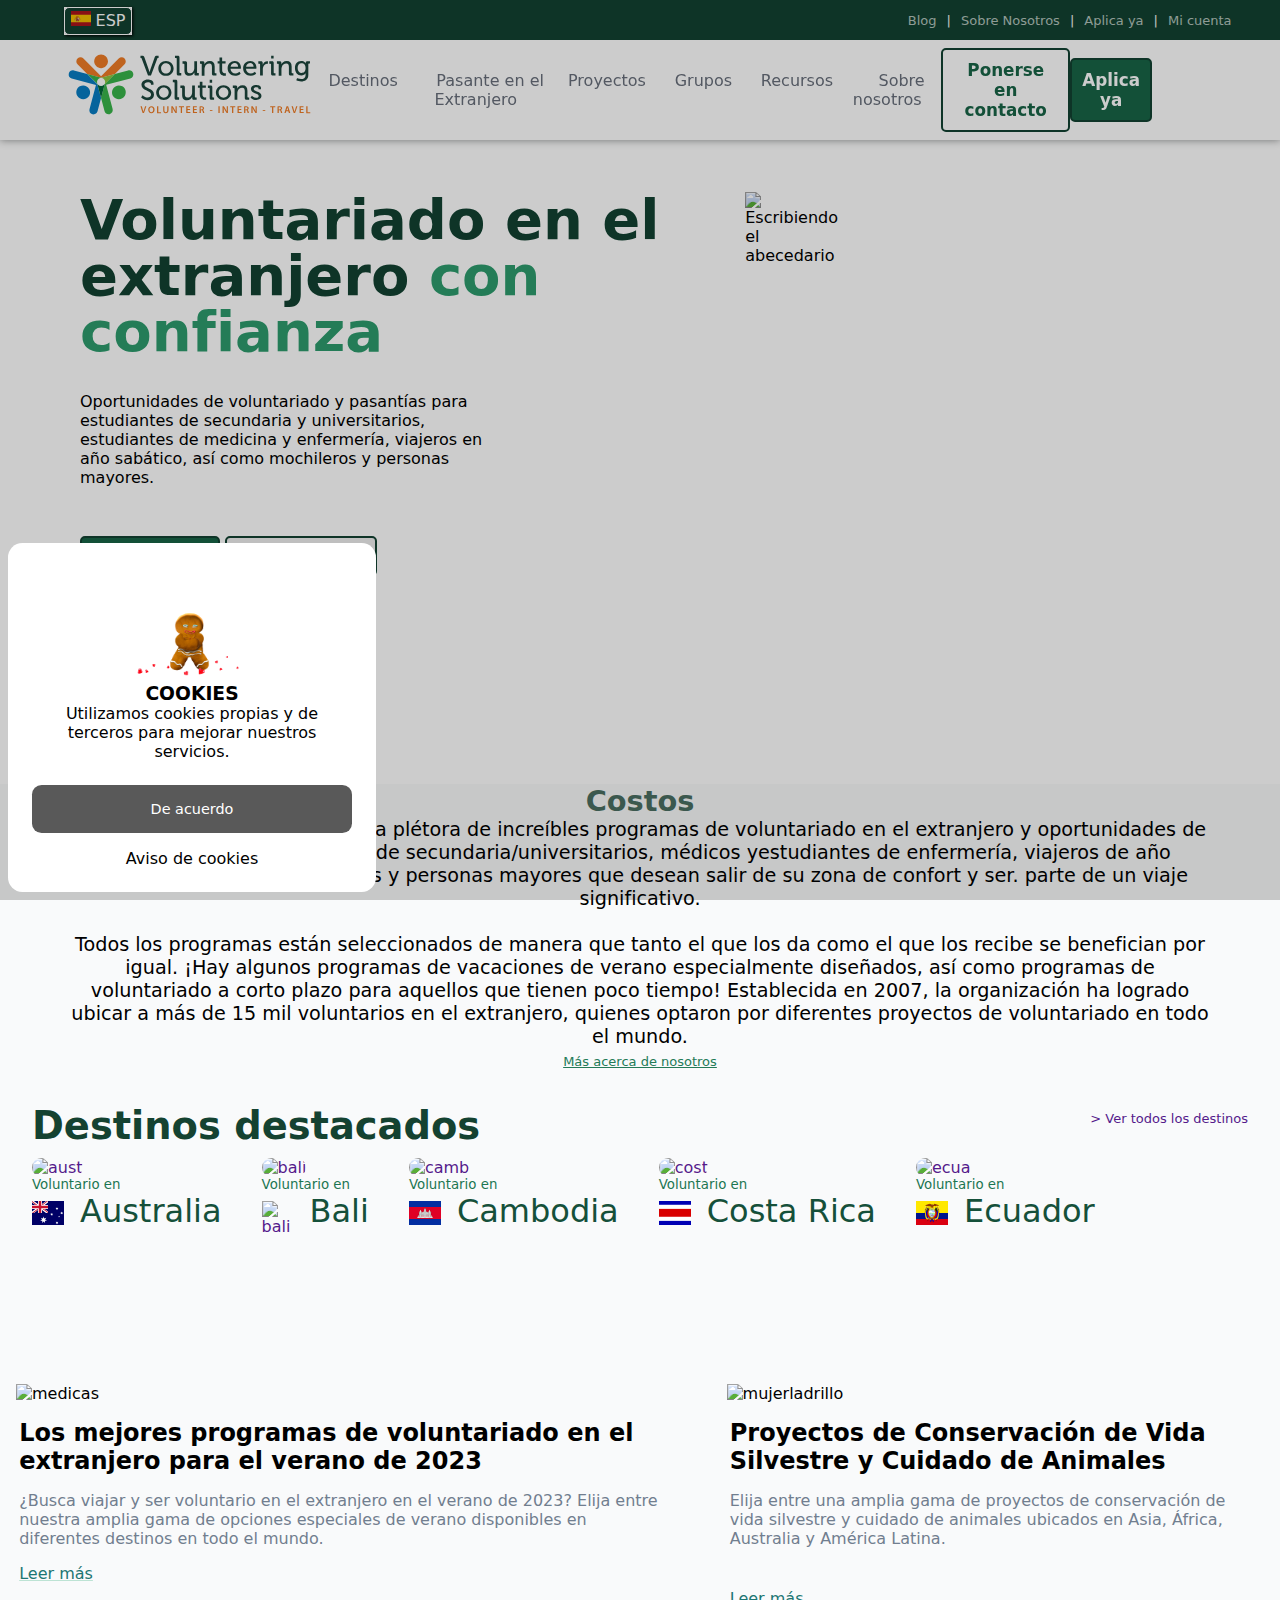
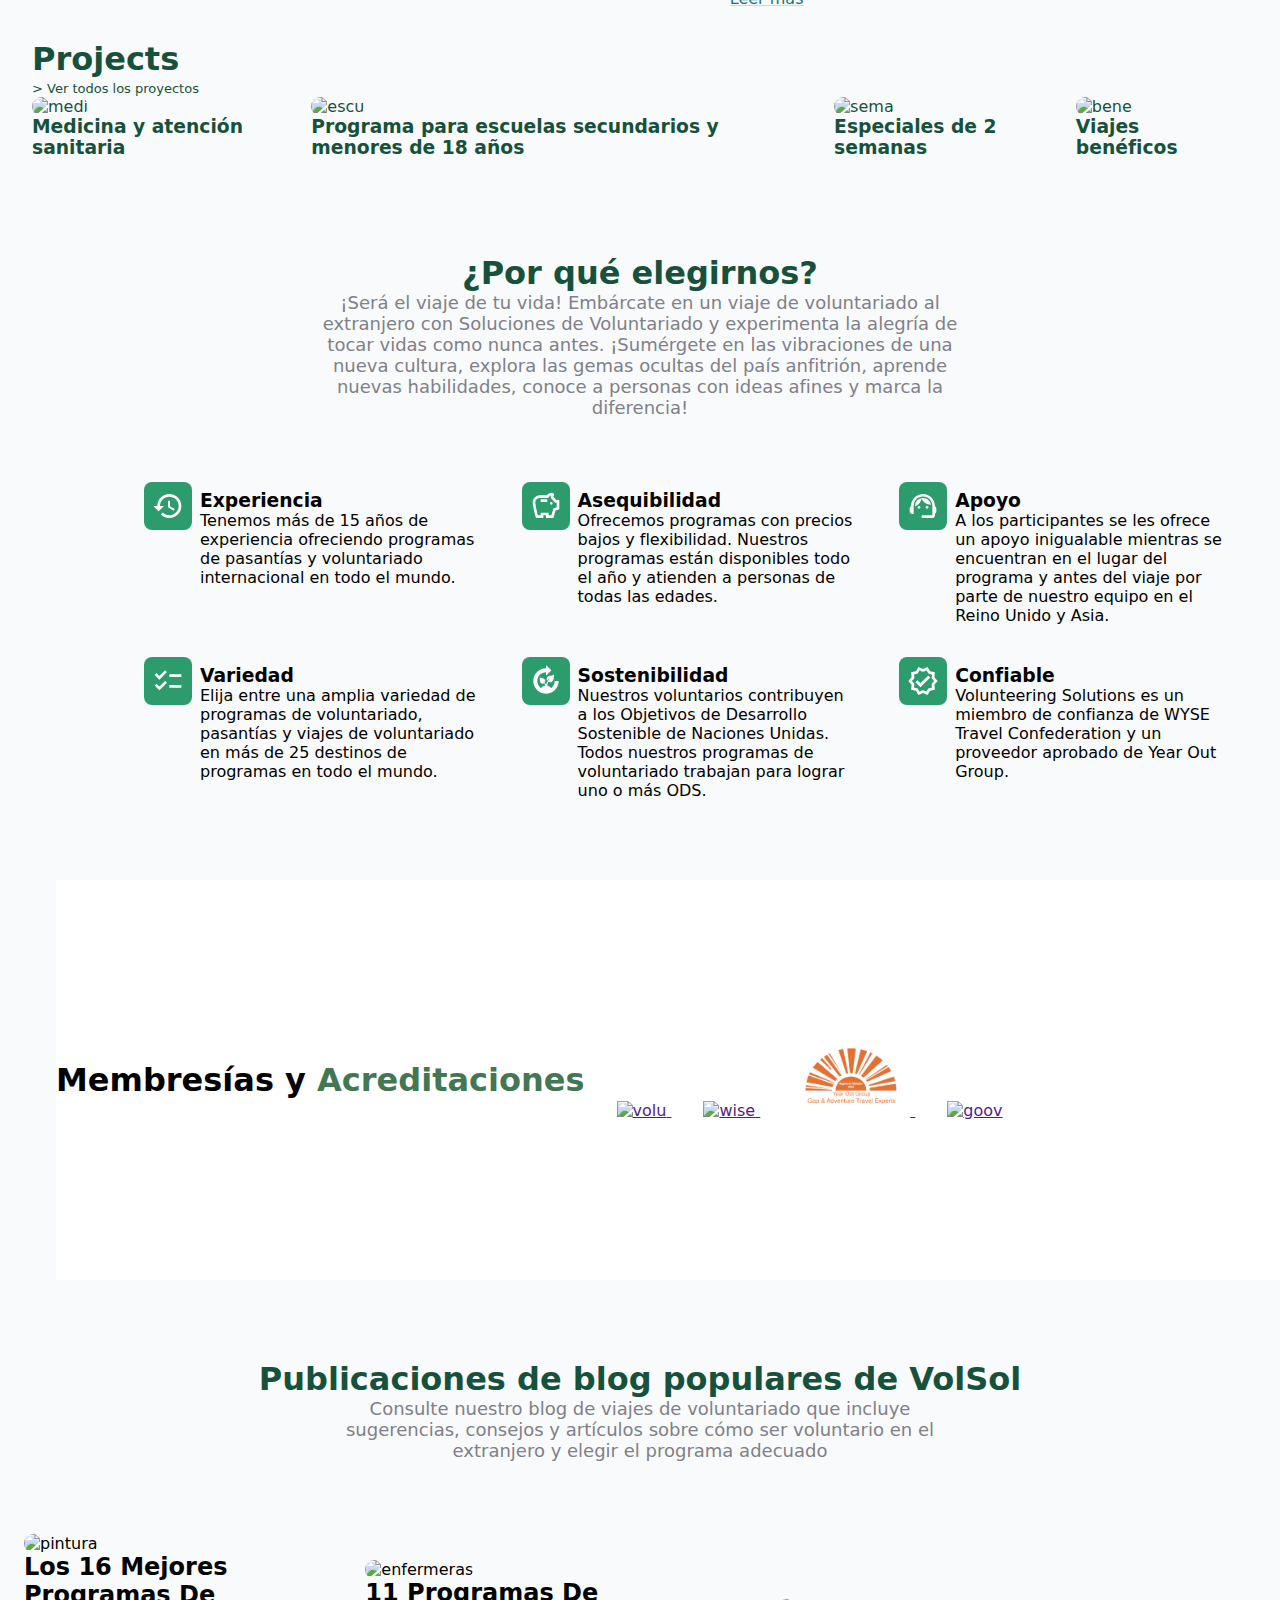
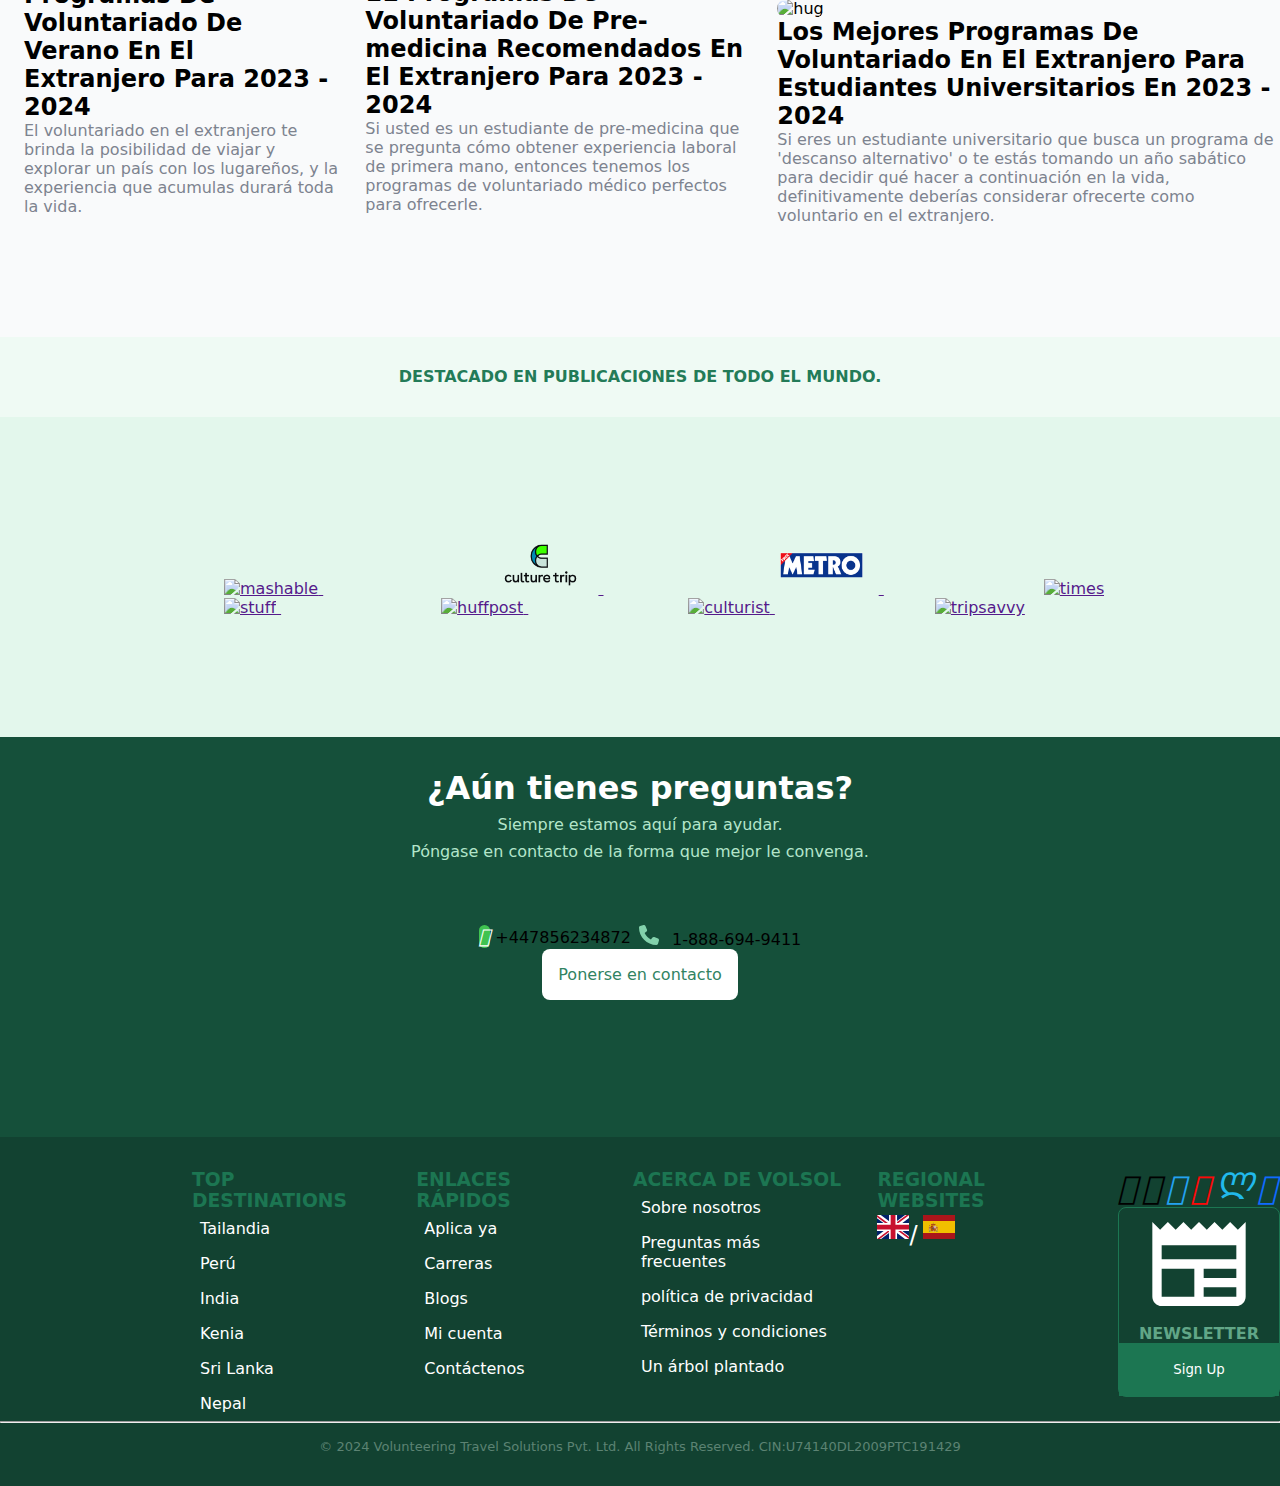
==== commit 2687cb70: "🐞 fix: ➡️ @Ballwictb Arreglo del object de js 👌" ====
--- a/index.html
+++ b/index.html
@@ -59,7 +59,7 @@
     <main>
         <header class="header-nav-min">
             <div class="change-language">
-                <div onclick="rugged[0].esp()" class="esp"><img src="./iconos/SVG/spain.svg" alt="España"> ESP</div>
+                <div onclick="_rugged.es()" class="esp"><img src="./iconos/SVG/spain.svg" alt="España"> ESP</div>
 
                 <a href="https://www.volunteeringsolutions.com/">
                     <div class="eng"><img src="./iconos/SVG/uk.svg" alt="Reino Unido"> ENG</div>
